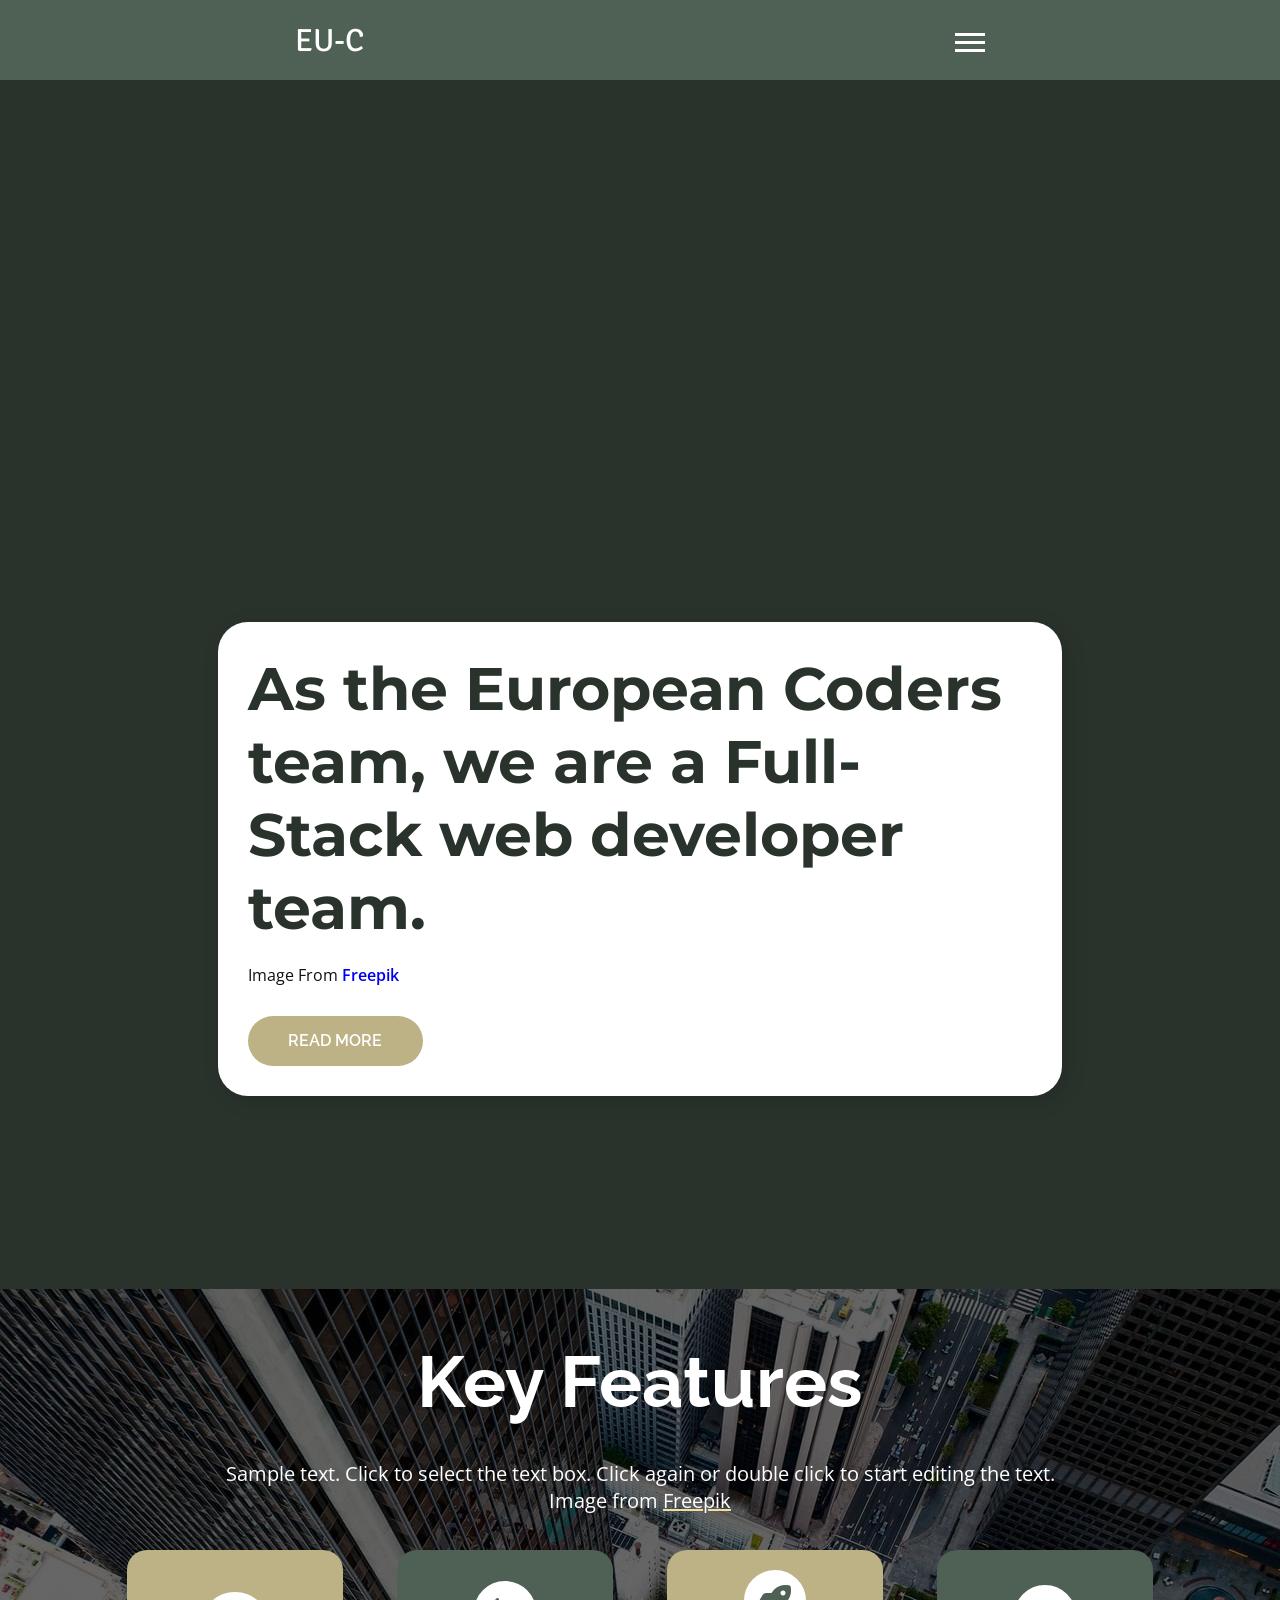
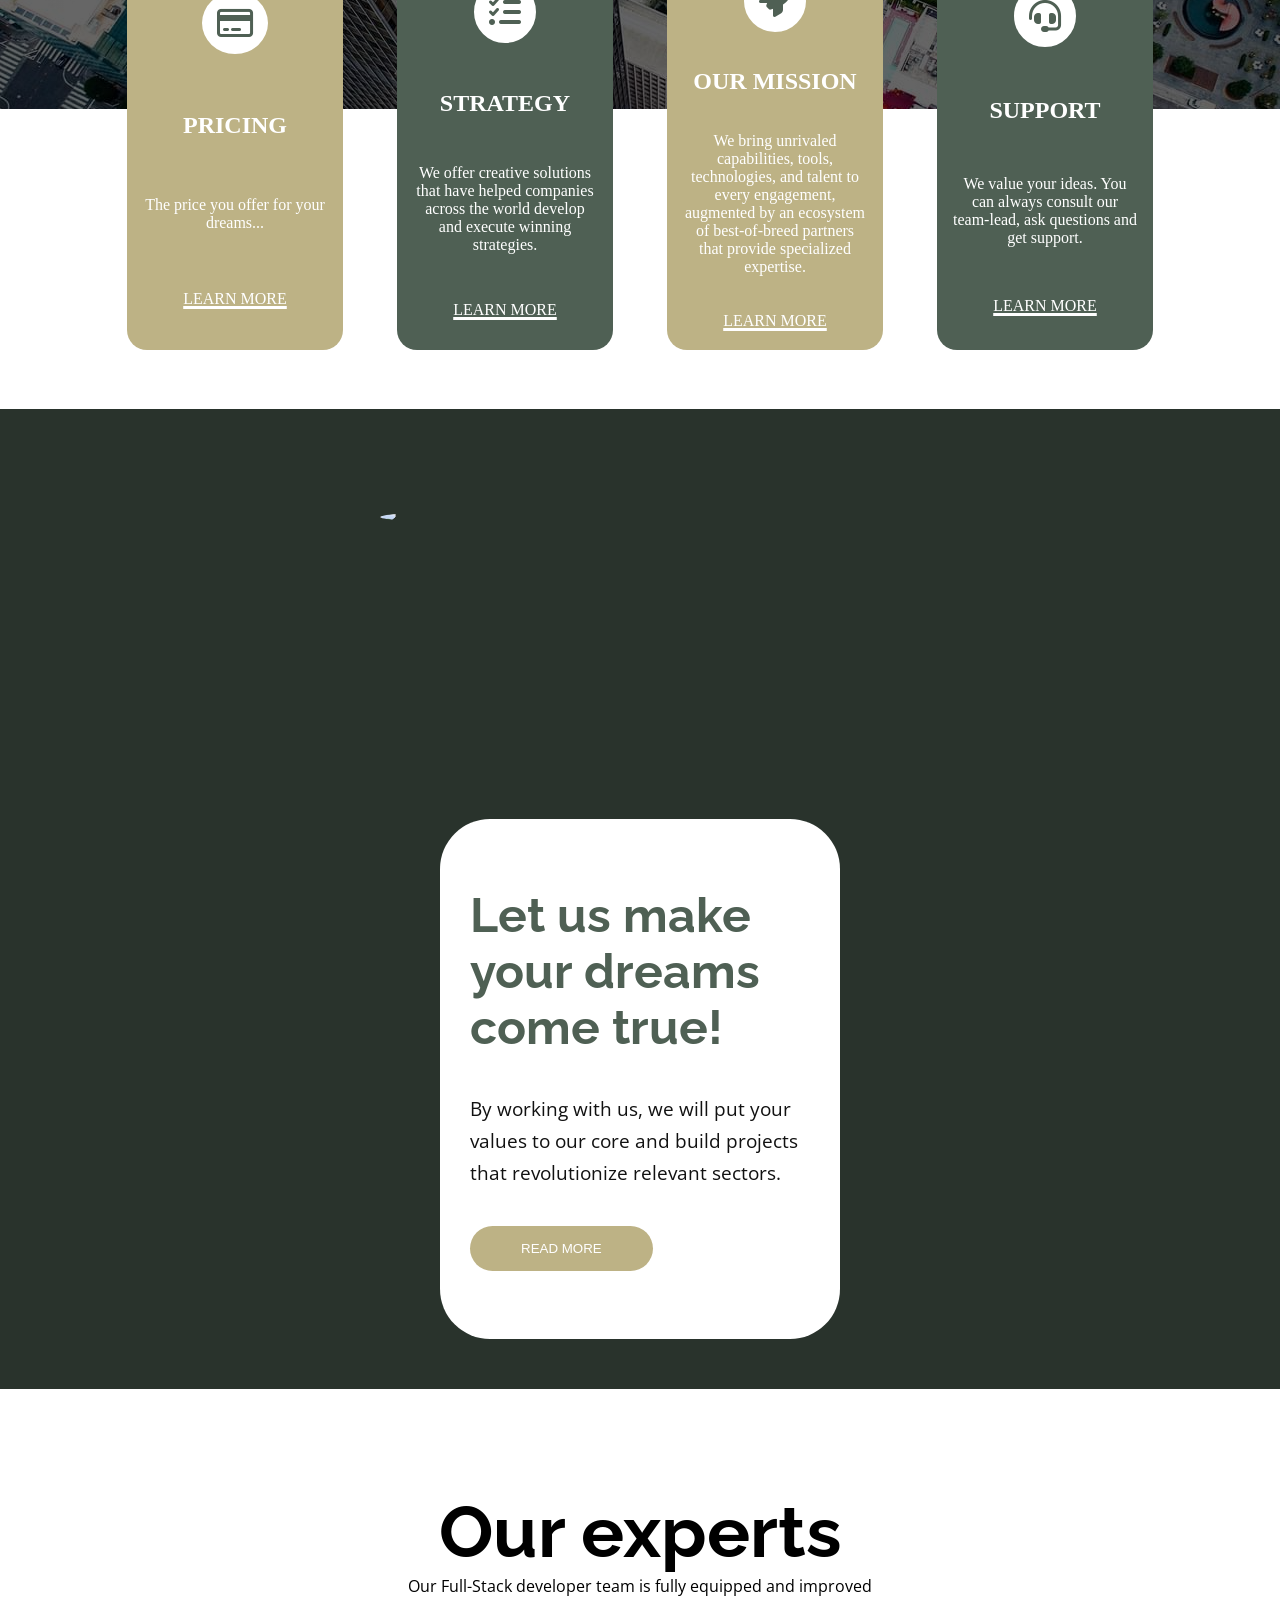
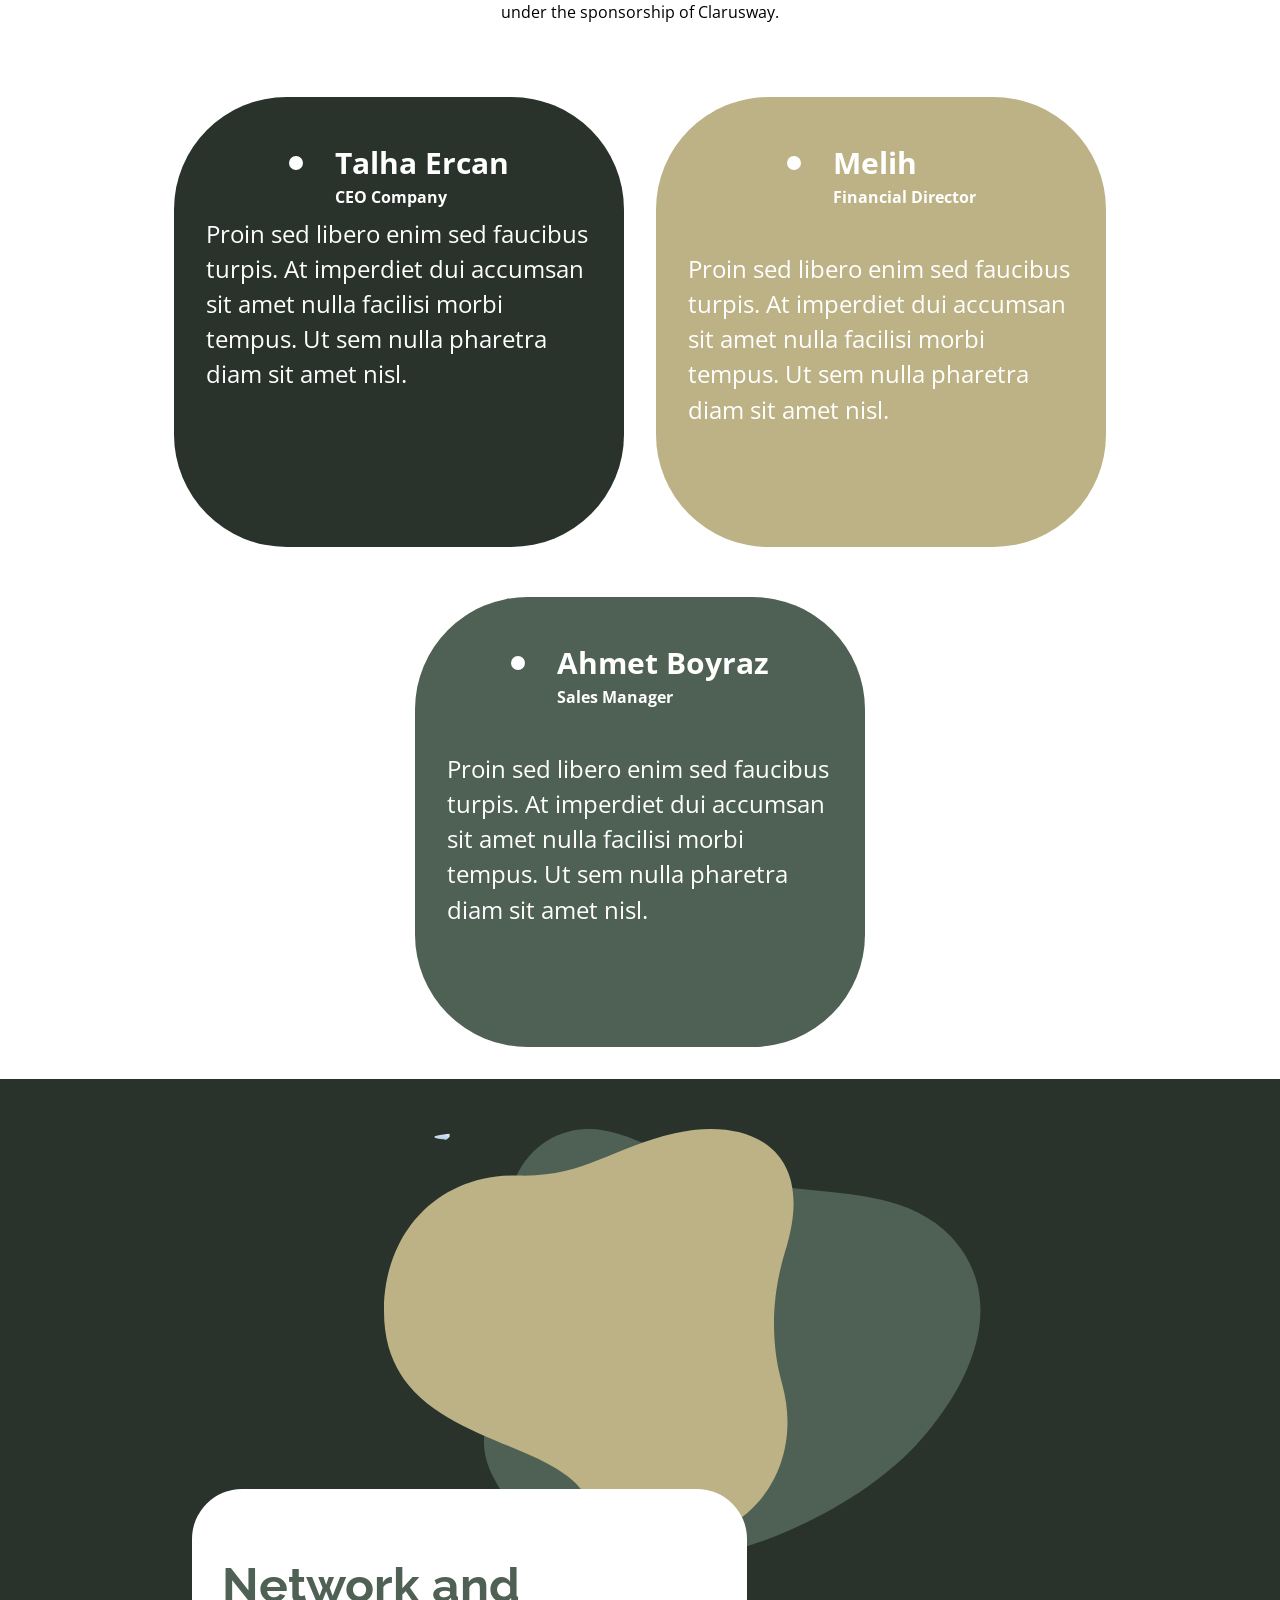
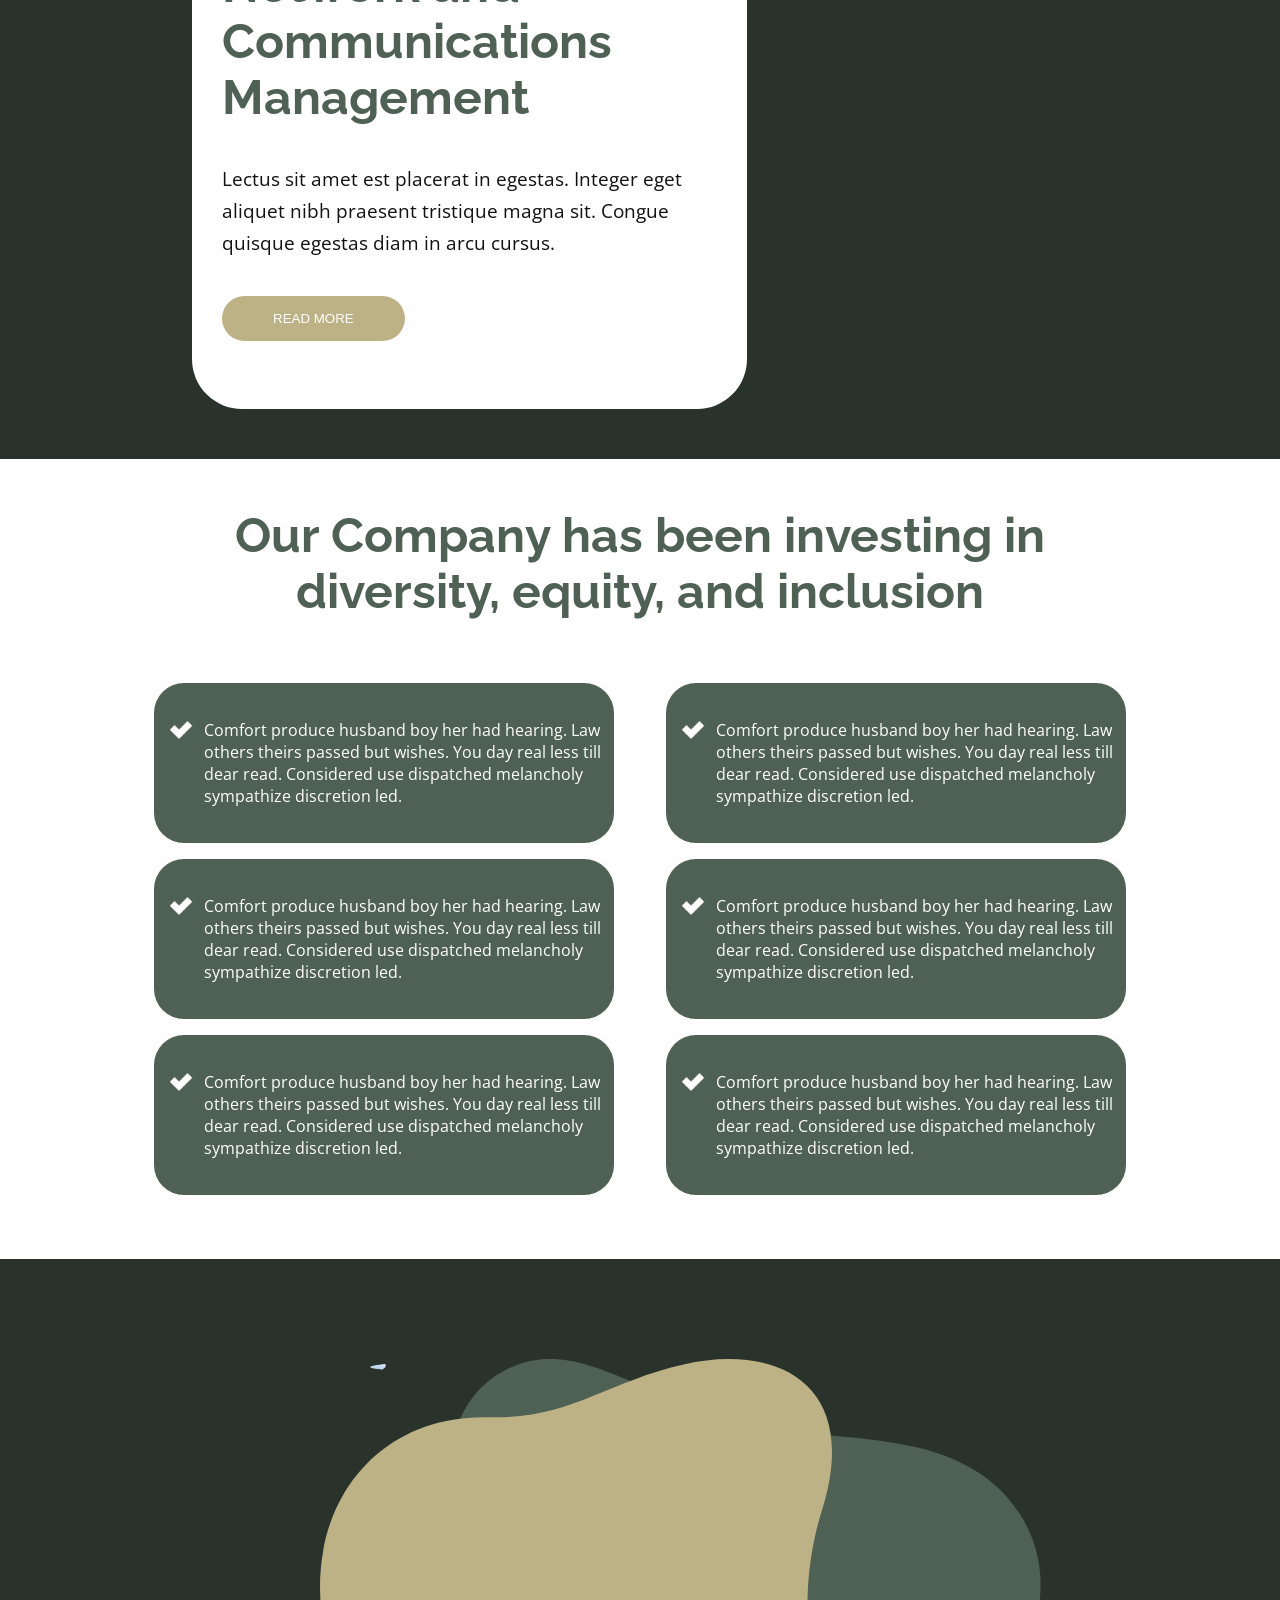
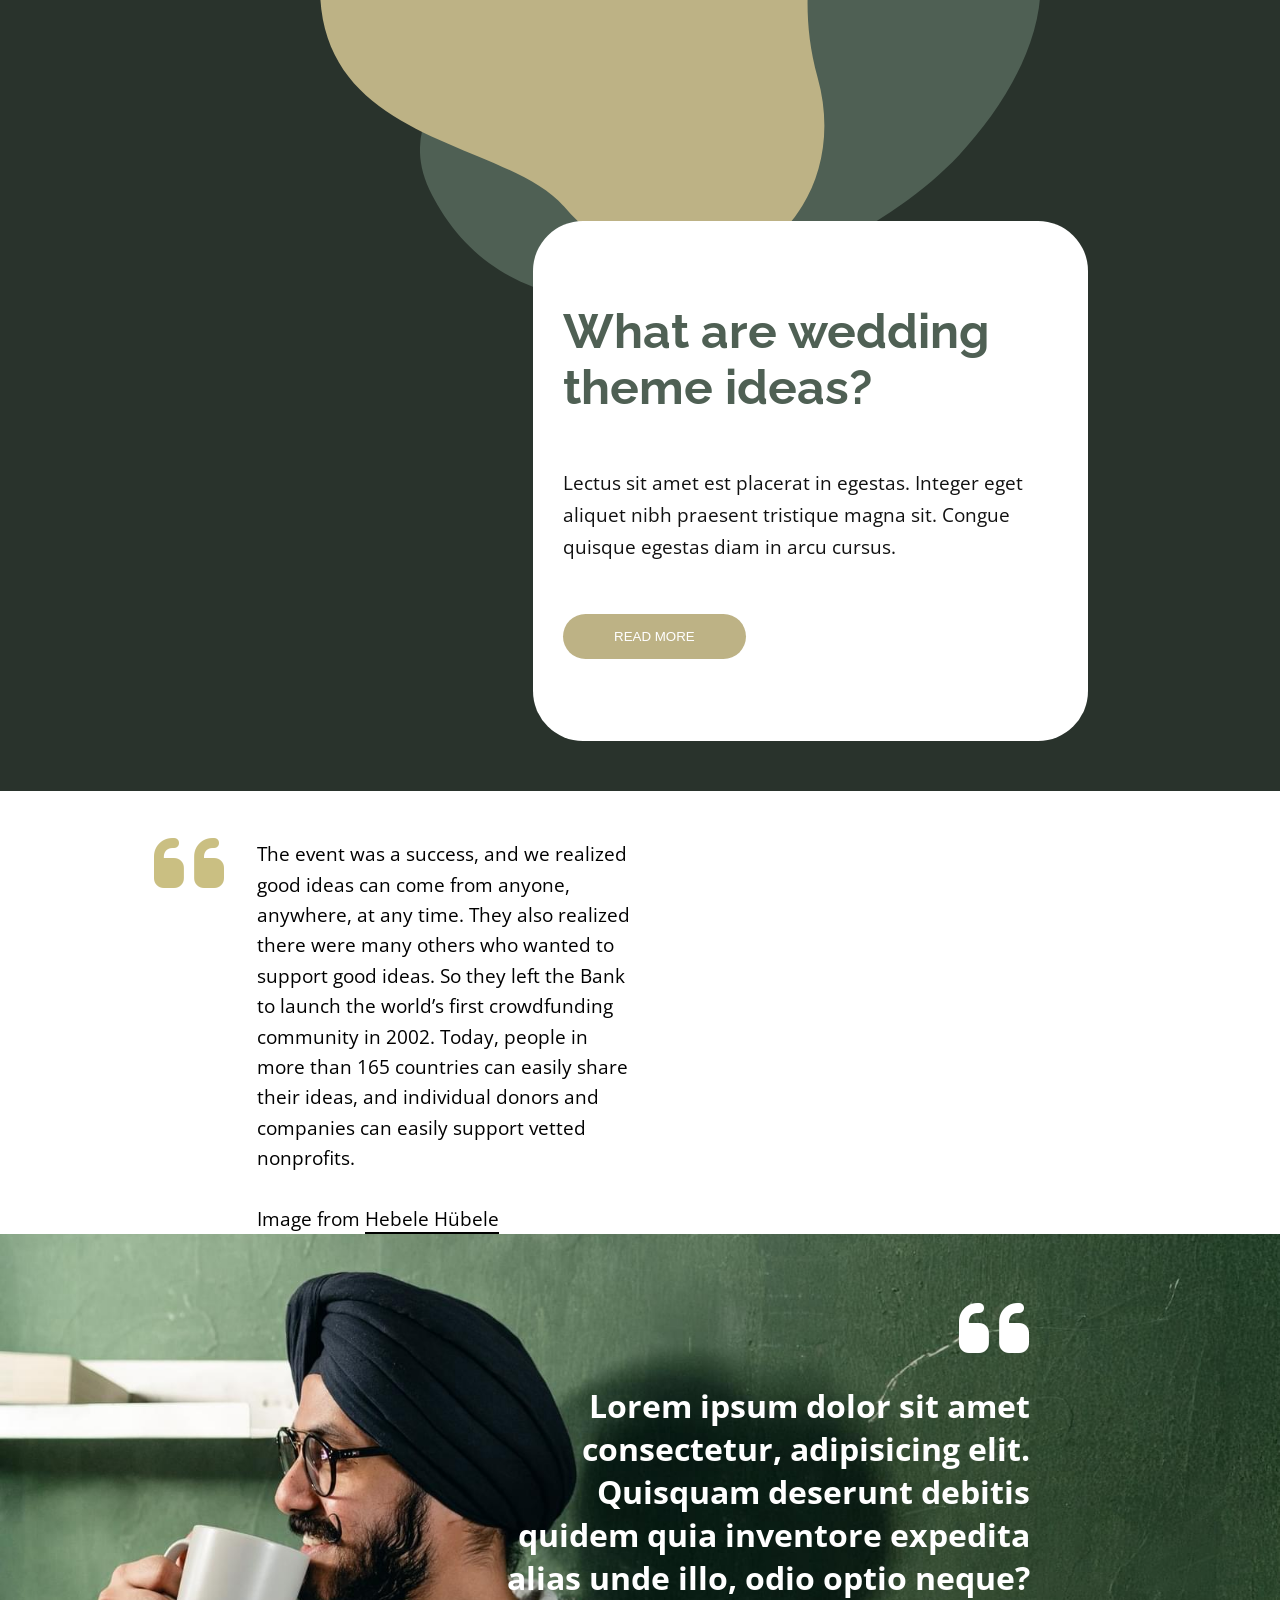
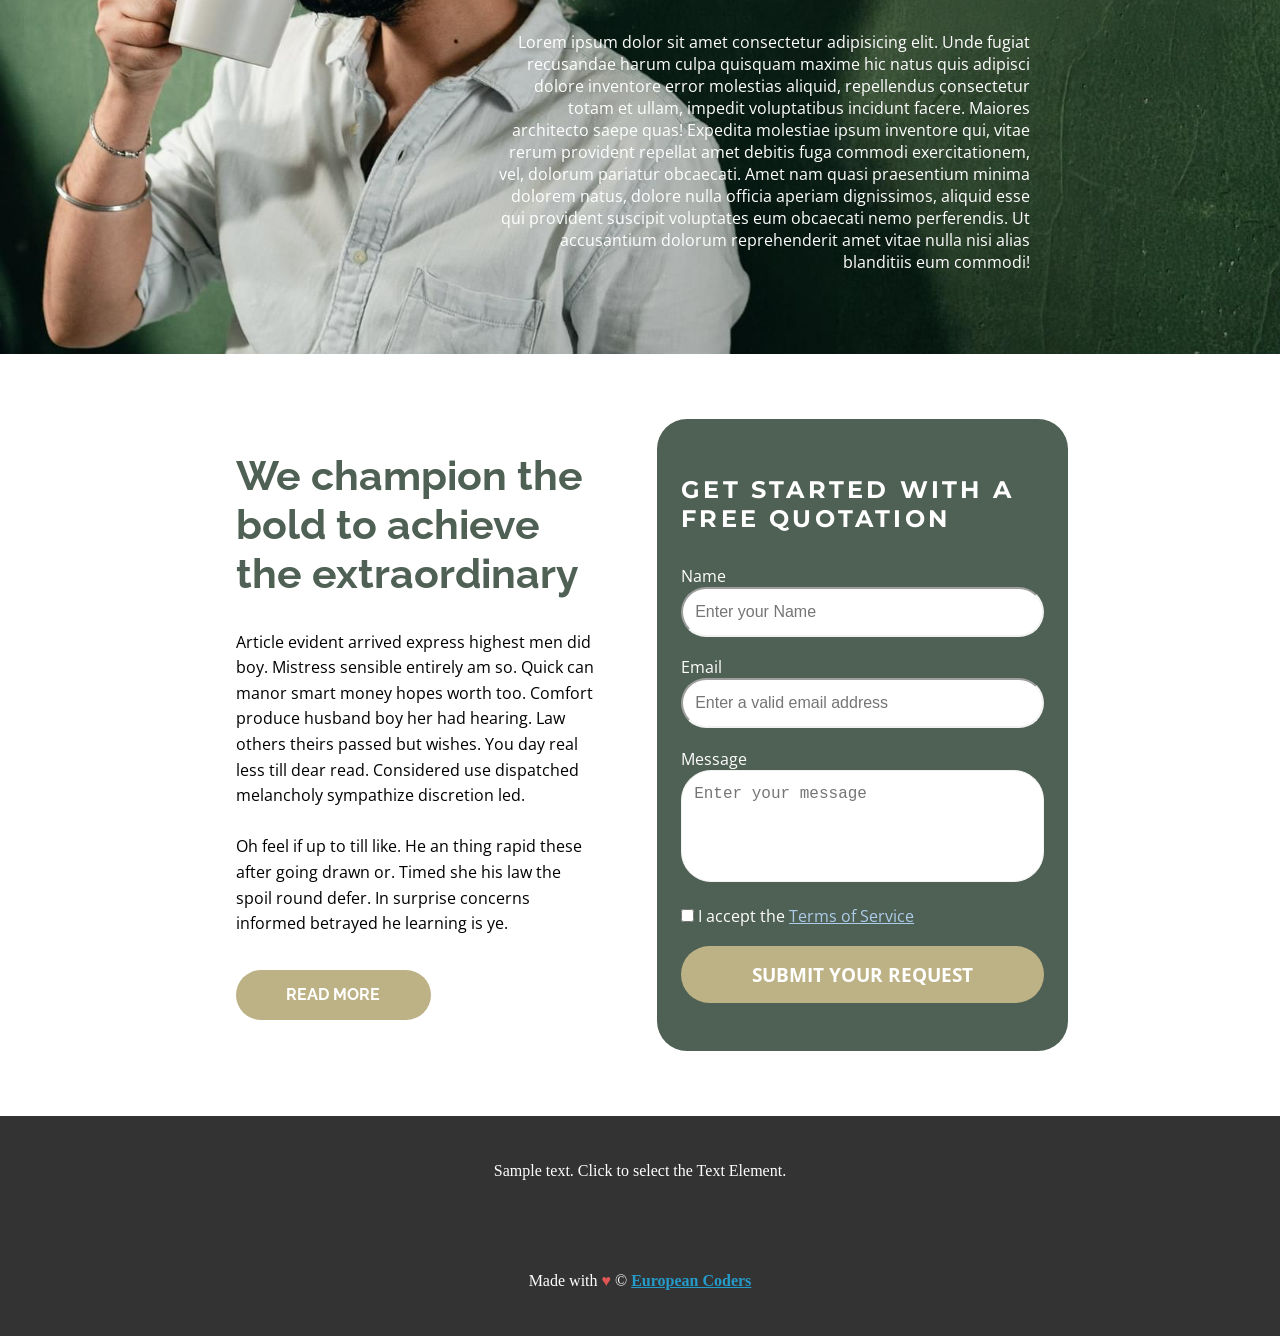
==== index.html @ cd73d809 "Merge branch 'main' into sinan" ====
<!DOCTYPE html>
<html lang="en">
  <head>
    <meta charset="UTF-8" />
    <meta http-equiv="X-UA-Compatible" content="IE=edge" />
    <meta name="viewport" content="width=device-width, initial-scale=1.0" />
    <link rel="stylesheet" href="css/style.css" />
    <link
      rel="stylesheet"
      href="https://cdnjs.cloudflare.com/ajax/libs/font-awesome/6.1.2/css/all.min.css"
    />
    <link rel="preconnect" href="https://fonts.googleapis.com" />
    <link rel="preconnect" href="https://fonts.gstatic.com" crossorigin />
    <link
      href="https://fonts.googleapis.com/css2?family=Courier+Prime&family=Montserrat:wght@300;400;500;600;700&family=Open+Sans:wght@400;500;600&family=Raleway:wght@400;500;600;700&display=swap"
      rel="stylesheet"
    />

    <!-- LOGO FONT -->
    <link
      href="https://fonts.googleapis.com/css2?family=Signika:wght@300;400;500;600;700&display=swap"
      rel="stylesheet"
    />
    <title>European Coders</title>
  </head>

  <body>
    <!-- Part1 Nav Melike -->
    <nav>
      <div class="logo">EU-C</div>
      <div class="hamburger">
        <div class="bar"></div>
        <div class="bar"></div>
        <div class="bar"></div>
      </div>
    </nav>
    <div class="navbar">
      <div class="close">
        <div class="bar"></div>
        <div class="bar"></div>
      </div>
      <ul>
        <li><a href="#home">Home</a></li>
        <li><a href="#products">Products</a></li>
        <li><a href="#about">About</a></li>
        <li><a href="#contact">Contact</a></li>
      </ul>
    </div>
    <div class="background-filter"></div>
    <!-- Part1 Nav Melike End -->
    <!-- ---------------------------------------------------------------------- -->
    <!-- Part2 (Start) First Section Company values-->
    <div class="wrapper" id="home">
      <div class="part2">
        <div class="svg-content">
          <div class="u-image"></div>
        </div>

        <div class="u-container u-white">
          <div class="u-container-content">
            <h2>
              As the European Coders team, we are a Full-Stack web developer
              team.
            </h2>
            <p class="small-text">Image From <a href="#">Freepik</a></p>
            <a class="button-read-more" href="#">Read More</a>
          </div>
        </div>
      </div>
    </div>
    <!-- Part2 (End) First Section Company values-->

    <!-- //! Part 3 F4173-Yasin Start // -->
    <div class="part3" id="products">
      <h1>Key Features</h1>
      <p class="paragraf p1">
        Sample text. Click to select the text box. Click again or double click
        to start editing the text. <br />Image from
        <span class="sp1">Freepik</span>
      </p>
      <div class="box-container">
        <div class="box box1">
          <i class="fa-regular fa-credit-card fa-2x"></i>
          <h2 class="header">PRICING</h2>
          <p class="paragraf p2">The price you offer for your dreams...</p>
          <span class="span sp2">LEARN MORE</span>
        </div>

        <div class="box box2">
          <i class="fa-solid fa-list-check fa-2x"></i>
          <h2 class="header">STRATEGY</h2>
          <p class="paragraf p3">
            We offer creative solutions that have helped companies across the
            world develop and execute winning strategies.
          </p>
          <span class="span sp3">LEARN MORE</span>
        </div>

        <div class="box box3">
          <i class="fa-solid fa-rocket fa-2x"></i>
          <h2 class="header">OUR MISSION</h2>
          <p class="paragraf p4">
            We bring unrivaled capabilities, tools, technologies, and talent to
            every engagement, augmented by an ecosystem of best-of-breed
            partners that provide specialized expertise.
          </p>
          <span class="span sp4">LEARN MORE</span>
        </div>

        <div class="box box4">
          <i class="fa-solid fa-headset fa-2x"></i>
          <h2 class="header">SUPPORT</h2>
          <p class="paragraf p5">
            We value your ideas. You can always consult our team-lead, ask
            questions and get support.
          </p>
          <span class="span sp5">LEARN MORE</span>
        </div>
      </div>
    </div>
    <!-- .//part 3 F4173-Yasin End. -->

    <!-- //! Part 4 Benefits Start // -->
    <div class="part4" id="about">
      <div class="svg-box">
        <img
          class="svgImg"
          src="http://images01.nicepage.com/c461c07a441a5d220e8feb1a/fc71ee2cb4d853d2b2112936/gfgg.jpg"
        />
      </div>
      <section class="benefits-section">
        <article class="benefits-article">
          <h1 class="benefits-title">Let us make your dreams come true!</h1>
          <p class="benefits-description">
            By working with us, we will put your values to our core and build
            projects that revolutionize relevant sectors.
          </p>
          <input type="button" class="benefits-button" value="READ MORE" />
        </article>
      </section>
    </div>
    <!-- .//part 4 Benefits End. -->

    <!-- //! Part 5 Our Teams// -->
    <section class="part5">
      <div class="üst">
        <h1 class="baslik">Our experts</h1>
        <p>
          Our Full-Stack developer team is fully equipped and improved under the
          sponsorship of Clarusway.
        </p>
      </div>

      <div class="our">
        <div class="who ceo">
          <div class="ndr">
            <div class="img">
              <img
                src="https://ca.slack-edge.com/T03LBL87DA8-U03MX0ZMZDE-38580d7fc909-512"
                alt=""
              />
            </div>
            <div>
              <h1>Talha Ercan</h1>
              <h3>CEO Company</h3>
            </div>
          </div>
          <p>
            Proin sed libero enim sed faucibus turpis. At imperdiet dui accumsan
            sit amet nulla facilisi morbi tempus. Ut sem nulla pharetra diam sit
            amet nisl.
          </p>
        </div>
        <div class="who director">
          <div class="ndr">
            <div class="img">
              <img
                src="https://ca.slack-edge.com/T03LBL87DA8-U03PCFMJR8S-a0021f88efc8-512"
                alt=""
              />
            </div>
            <div>
              <h1>Melih</h1>
              <h3>Financial Director</h3>
            </div>
          </div>
          <br />

          <p>
            Proin sed libero enim sed faucibus turpis. At imperdiet dui accumsan
            sit amet nulla facilisi morbi tempus. Ut sem nulla pharetra diam sit
            amet nisl.
          </p>
        </div>
        <div class="who Manager">
          <div class="ndr">
            <div class="img">
              <img
                src="https://ca.slack-edge.com/T03LBL87DA8-U03MQJ5RC6R-f15d753a7e64-512"
                alt=""
              />
            </div>
            <div>
              <h1>Ahmet Boyraz</h1>
              <h3>Sales Manager</h3>
            </div>
          </div>
          <br />

          <p>
            Proin sed libero enim sed faucibus turpis. At imperdiet dui accumsan
            sit amet nulla facilisi morbi tempus. Ut sem nulla pharetra diam sit
            amet nisl.
          </p>
        </div>
      </div>
    </section>
    <!-- .//part 5 End. -->

    <!-- Part 6 Network and Communications Sinan Sarikaya  -->
    <div class="part6">
      <div class="svg-box">
        <img
          class="svgImg"
          src="https://images01.nicepage.com/c461c07a441a5d220e8feb1a/412d20cc8e3551e3b5b38255/1dd32027-5c5b-7c74-0785-f5737190711b.jpg"
        />
        <svg class="svg firstSvg" viewBox="0 0 165 140">
          <g>
            <g>
              <path
                d="M138.9,102.2c-9.5,10.1-24.4,20.2-41.2,27.4C63.2,144.5,21,147.1,3.1,112.4c-9.9-19.1,6.5-28.8,11.8-45.7
          c5.3-16.9-11.4-32.3-5.1-49.9c1.8-4.9,4.9-9,8.9-11.9C24,1,30.8-0.8,37.8,0.3C43.6,1.2,49,3.5,54.3,5.7c8.8,3.7,17.4,7.1,26.3,9.8
          c15.7,4.7,31.3,3.7,47.1,7.2c8.5,1.9,16.7,5.6,22.6,11.8C170.3,55.7,155.8,84.1,138.9,102.2z"
              ></path>
            </g>
          </g>
        </svg>
        <svg class="svg secondSvg" viewBox="0 0 180 160">
          <g>
            <g>
              <path
                d="M157.4,45.5c11.3-39.1-16.3-50.2-43.8-43.8c-25.2,5.8-35.5,17.2-61,16.5C21.7,17.4,0,39.8,0,71.3
                c0,49.1,58.2,47.8,76.2,68.5c38.8,44.7,92.8,8.2,79.3-40.3C148.1,73.2,155.9,50.6,157.4,45.5z"
              ></path>
            </g>
          </g>
        </svg>
      </div>
      <section class="network-section">
        <article class="network-article">
          <h1 class="network-title">Network and Communications Management</h1>
          <p class="network-description">
            Lectus sit amet est placerat in egestas. Integer eget aliquet nibh
            praesent tristique magna sit. Congue quisque egestas diam in arcu
            cursus.
          </p>
          <input type="button" class="network-button" value="READ MORE" />
        </article>
      </section>
    </div>
    <!-- Part 6 End-->

    <!-- Talha: Part 7. START -->
    <section class="part7">
      <div class="container">
        <div class="title">
          <h2>
            Our Company has been investing in <br />diversity, equity, and
            inclusion
          </h2>
        </div>
        <div class="boxes">
          <div class="box">
            <div class="tick">
              <img src="./img/tick.png" alt="tick" />
            </div>
            <div class="text">
              <p>
                Comfort produce husband boy her had hearing. Law others theirs
                passed but wishes. You day real less till dear read. Considered
                use dispatched melancholy sympathize discretion led.
              </p>
            </div>
          </div>
          <div class="box">
            <div class="tick">
              <img src="./img/tick.png" alt="tick" />
            </div>
            <div class="text">
              <p>
                Comfort produce husband boy her had hearing. Law others theirs
                passed but wishes. You day real less till dear read. Considered
                use dispatched melancholy sympathize discretion led.
              </p>
            </div>
          </div>
          <div class="box">
            <div class="tick">
              <img src="./img/tick.png" alt="tick" />
            </div>
            <div class="text">
              <p>
                Comfort produce husband boy her had hearing. Law others theirs
                passed but wishes. You day real less till dear read. Considered
                use dispatched melancholy sympathize discretion led.
              </p>
            </div>
          </div>
          <div class="box">
            <div class="tick">
              <img src="./img/tick.png" alt="tick" />
            </div>
            <div class="text">
              <p>
                Comfort produce husband boy her had hearing. Law others theirs
                passed but wishes. You day real less till dear read. Considered
                use dispatched melancholy sympathize discretion led.
              </p>
            </div>
          </div>
          <div class="box">
            <div class="tick">
              <img src="./img/tick.png" alt="tick" />
            </div>
            <div class="text">
              <p>
                Comfort produce husband boy her had hearing. Law others theirs
                passed but wishes. You day real less till dear read. Considered
                use dispatched melancholy sympathize discretion led.
              </p>
            </div>
          </div>
          <div class="box">
            <div class="tick">
              <img src="./img/tick.png" alt="tick" />
            </div>
            <div class="text">
              <p>
                Comfort produce husband boy her had hearing. Law others theirs
                passed but wishes. You day real less till dear read. Considered
                use dispatched melancholy sympathize discretion led.
              </p>
            </div>
          </div>
        </div>
      </div>
    </section>
    <!-- Talha: Part 7. END -->

    <!--PART 8 START-->
    <div class="part8">
      <div class="svg-box">
        <img
          class="svgImg"
          src="https://images01.nicepage.com/c461c07a441a5d220e8feb1a/633750233d8c5929aa3adb77/bnnbn-min.jpg"
        />
        <svg class="svg firstSvg" viewBox="0 0 165 140">
          <g>
            <g>
              <path
                d="M138.9,102.2c-9.5,10.1-24.4,20.2-41.2,27.4C63.2,144.5,21,147.1,3.1,112.4c-9.9-19.1,6.5-28.8,11.8-45.7
            c5.3-16.9-11.4-32.3-5.1-49.9c1.8-4.9,4.9-9,8.9-11.9C24,1,30.8-0.8,37.8,0.3C43.6,1.2,49,3.5,54.3,5.7c8.8,3.7,17.4,7.1,26.3,9.8
            c15.7,4.7,31.3,3.7,47.1,7.2c8.5,1.9,16.7,5.6,22.6,11.8C170.3,55.7,155.8,84.1,138.9,102.2z"
              ></path>
            </g>
          </g>
        </svg>
        <svg class="svg secondSvg" viewBox="0 0 180 160">
          <g>
            <g>
              <path
                d="M157.4,45.5c11.3-39.1-16.3-50.2-43.8-43.8c-25.2,5.8-35.5,17.2-61,16.5C21.7,17.4,0,39.8,0,71.3
                  c0,49.1,58.2,47.8,76.2,68.5c38.8,44.7,92.8,8.2,79.3-40.3C148.1,73.2,155.9,50.6,157.4,45.5z"
              ></path>
            </g>
          </g>
        </svg>
      </div>
      <section class="network-section">
        <article class="network-article">
          <h1 class="network-title">What are wedding theme ideas?</h1>
          <p class="network-description">
            Lectus sit amet est placerat in egestas. Integer eget aliquet nibh
            praesent tristique magna sit. Congue quisque egestas diam in arcu
            cursus.
          </p>
          <input type="button" class="network-button" value="READ MORE" />
        </article>
      </section>
    </div>
    <!--PART 8 END-->
    <!-- PART 9 START -->
    <section class="part9">
      <section class="main">
        <div class="textWrapper">
          <span class="text icon">
            <i class="icon fa-solid fa-quote-left"></i>
          </span>
          <p class="paragraph">
            The event was a success, and we realized good ideas can come from
            anyone, anywhere, at any time. They also realized there were many
            others who wanted to support good ideas. So they left the Bank to
            launch the world’s first crowdfunding community in 2002. Today,
            people in more than 165 countries can easily share their ideas, and
            individual donors and companies can easily support vetted
            nonprofits. <br /><br />
            <span
              >Image from
              <a href="https://www.youtube.com/watch?v=LpusSb6d08o"
                >Hebele Hübele</a
              ></span
            >
          </p>
        </div>
        <div class="smartPhonePic">
          <img
            src="https://images01.nicepage.com/c461c07a441a5d220e8feb1a/c304223ca9475e28a0036490/ppp-min.png"
            alt=""
          />
        </div>
      </section>
    </section>
    <!-- PART 9 END -->
    <!--Part 10 About Our Goals START-->
    <section class="part10">
      <section class="main-container">
        <div class="text-wrapper">
          <!--Quotation mark below-->
          <span class="text icon">
            <i class="icon fa-solid fa-quote-left"></i>
          </span>

          <h3 class="animated text text-1">
            Lorem ipsum dolor sit amet consectetur, adipisicing elit. Quisquam
            deserunt debitis quidem quia inventore expedita alias unde illo,
            odio optio neque?
          </h3>
          <p class="animated text text-2">
            Lorem ipsum dolor sit amet consectetur adipisicing elit. Unde fugiat
            recusandae harum culpa quisquam maxime hic natus quis adipisci
            dolore inventore error molestias aliquid, repellendus consectetur
            totam et ullam, impedit voluptatibus incidunt facere. Maiores
            architecto saepe quas! Expedita molestiae ipsum inventore qui, vitae
            rerum provident repellat amet debitis fuga commodi exercitationem,
            vel, dolorum pariatur obcaecati. Amet nam quasi praesentium minima
            dolorem natus, dolore nulla officia aperiam dignissimos, aliquid
            esse qui provident suscipit voluptates eum obcaecati nemo
            perferendis. Ut accusantium dolorum reprehenderit amet vitae nulla
            nisi alias blanditiis eum commodi!
          </p>
        </div>
      </section>
    </section>
    <!--Part 10 END-->

    <!--Talha: Form part. The section before the footer. START-->
    <section class="catchword-form" id="contact">
      <div class="container">
        <div class="box">
          <div class="box-title">
            <h3>We champion the bold to achieve the extraordinary</h3>
          </div>
          <div class="box-text">
            <p>
              Article evident arrived express highest men did boy. Mistress
              sensible entirely am so. Quick can manor smart money hopes worth
              too. Comfort produce husband boy her had hearing. Law others
              theirs passed but wishes. You day real less till dear read.
              Considered use dispatched melancholy sympathize discretion led.
            </p>
            <br />
            <p>
              Oh feel if up to till like. He an thing rapid these after going
              drawn or. Timed she his law the spoil round defer. In surprise
              concerns informed betrayed he learning is ye.
            </p>
          </div>
          <div class="read-more-button">
            <a href="#">READ MORE</a>
          </div>
        </div>
        <div class="form-box">
          <div class="form-title">
            <h4>GET STARTED WITH A FREE QUOTATION</h4>
          </div>
          <form action="#">
            <div class="label">
              <label for="name">Name</label>
            </div>
            <div class="input">
              <input
                type="text"
                name="name"
                id="name"
                placeholder="Enter your Name"
                required
              />
            </div>
            <div class="label">
              <label for="email">Email</label>
            </div>
            <div class="input">
              <input
                type="email"
                name="email"
                id="email"
                placeholder="Enter a valid email address"
                required
              />
            </div>
            <div class="label">
              <label for="message">Message</label>
            </div>
            <div class="input">
              <textarea
                name="message"
                id="message"
                placeholder="Enter your message"
              ></textarea>
            </div>
            <div class="label checkbox">
              <input
                type="checkbox"
                name="terms-of-service"
                id="terms-of-service"
                required
              />
              <label for="terms-of-service">
                I accept the
                <a href="#" class="tos">Terms of Service</a>
              </label>
            </div>
            <div class="submit-button">
              <button type="submit" class="submit-request">
                SUBMIT YOUR REQUEST
              </button>
            </div>
          </form>
        </div>
      </div>
    </section>
    <!--Talha: Form part. The section before the footer. END-->

    <!--Coders Box Sinan Sarikaya Start-->
    <div id="codersBox">
      <h1>European Coders</h1>
      <ul>
        <li>
          <a href="https://github.com/sinansarikaya" target="_blank">
            Sinan Sarikaya
          </a>
        </li>
        <li>
          <a href="https://github.com/ndryld" target="_blank"> James Webb </a>
        </li>
        <li>
          <a href="https://github.com/HaciGustav" target="_blank"> MehmetFK </a>
        </li>
        <li>
          <a href="https://github.com/F4372-Melih" target="_blank">
            F4372-Melih
          </a>
        </li>
        <li>
          <a href="https://github.com/ATErcan" target="_blank">
            A. Talha Ercan
          </a>
        </li>
        <li>
          <a href="https://github.com/barbaros163" target="_blank">
            Yasin Yavuz
          </a>
        </li>
        <li>
          <a href="https://github.com/H02c4n" target="_blank"> Halil Özcan </a>
        </li>
        <li>
          <a href="https://github.com/mujganmelike" target="_blank">
            Müjgan Melike
          </a>
        </li>
        <li>
          <a href="https://github.com/Kemal-byte" target="_blank">
            Kemal Karabulut
          </a>
        </li>
      </ul>
    </div>
    <!--Coders Box Sinan Sarikaya END-->

    <!-- Melike: Footer-->
    <footer id="footer">
      <div class="footerInfo">
        Sample text. Click to select the Text Element.
      </div>
      <div id="copyright">
        Made with <span style="color: rgb(226, 85, 85)">♥ </span> &copy;
        <b class="copyright">European Coders</b>
      </div>
    </footer>
    <!-- Melike: Footer End-->

    <script src="js/main.js"></script>
  </body>
</html>
---- css/style.css ----
* {
  padding: 0;
  margin: 0;
  box-sizing: border-box;
}
/* ---- FONTS ---- */
/*
font-family: 'Courier Prime', monospace;
font-family: 'Montserrat', sans-serif;
font-family: 'Open Sans', sans-serif;
font-family: 'Raleway', sans-serif;
font-family: 'Signika', sans-serif;
*/
html {
  scroll-behavior: smooth;
}

/* part1 Melike */
nav {
  font-family: "Courier Prime", monospace;
  background-color: #4f6054;
  width: 100%;
  height: 80px;
  display: flex;
  justify-content: space-around;
  align-items: center;
  color: white;
  position: fixed;
  z-index: 3;
}
nav .logo {
  font-size: 2rem;
  font-family: "Signika", sans-serif;
}
nav .hamburger {
  cursor: pointer;
}
nav .hamburger .bar {
  background-color: #fff;
  width: 30px;
  height: 3px;
  margin-top: 5px;
}
nav .hamburger:hover .bar {
  background-color: #ce272d;
}
.navbar {
  position: fixed;
  height: 100vh;
  width: 300px;
  color: #fff;
  left: -120%;
  top: 0;
  bottom: 0;
  font-size: 1.5em;
  display: flex;
  background-color: rgba(0, 0, 0, 0.8);
  transition: all 0.3s ease-in-out;
  flex-direction: column;
  padding: 30px;
  align-items: center;
  transition: all 0.3s ease-in-out;
  z-index: 1001;
}
.navbar.active {
  left: 0;
}
.background-filter.active {
  background-color: rgba(0, 0, 0, 0.6);
  transition: background-color 0.3s ease-in-out;
  position: fixed;
  height: 100vh;
  width: 100%;
  top: 0;
  z-index: 1000;
}
.navbar .close {
  align-self: flex-end;
  justify-self: flex-end;
  cursor: pointer;
}
.navbar .close .bar {
  width: 25px;
  height: 3px;
  background-color: #fff;
  margin-top: 5px;
}
.navbar .close .bar:nth-child(1) {
  transform: translateY(4px) rotate(45deg);
}
.navbar .close .bar:nth-child(2) {
  transform: translateY(-4px) rotate(-45deg);
}
.navbar li {
  list-style: none;
  margin-top: 10px;
}
.navbar li a {
  text-decoration: none;
  color: #ffffff;
  font-weight: bold;
}
.navbar li a:hover {
  color: #ffffffaf;
}
/* part1 Melike End */
/*----------------------------------------------------------------*/
/* part2 kemal Start */
.wrapper {
  display: flex;
  justify-content: center;
  align-items: center;
  background-color: #29332c;
  z-index: -2;
}
.part2 {
  max-width: 1140px;
  height: 1289px;
}
.svg-content {
  margin-top: 129px;
  display: flex;
  justify-content: flex-end;
}
.u-image {
  width: 676px;
  height: 676px;
  background-image: url(https://images02.nicepage.com/c461c07a441a5d220e8feb1a/222fdefbba0a5402b65fa45d/-min.jpg);
  background-position: 50% 50%;
  border-radius: 50% !important;
  object-fit: cover;
  display: block;
  background-size: cover;
  background-repeat: no-repeat;
  /* position: re; */
  /* z-index: -1; */
}
.u-container {
  width: 844px;
  box-shadow: 5px 5px 20px 0 rgb(0 0 0 / 15%);
  margin: -183px auto 60px 0;
  border-radius: 30px !important;
  justify-content: center;
  display: flex;
  z-index: 2;
  position: relative;
}
.u-container-content {
  z-index: 1;
  padding: 30px;
  justify-content: center;
  display: flex;
  flex-direction: column;
}
.u-container-content h2 {
  font-size: 60px;
  color: #29332c;
  font-family: "Montserrat", sans-serif;
}
.u-container-content .small-text {
  margin: 20px 0 0;
  position: relative;
  box-sizing: border-box;
  font-family: "open sans", sans-serif;
  color: #111;
  font-size: 1rem;
}
.u-container-content .button-read-more {
  color: #fff;
  background-color: #bdb285;
  text-align: center;
  vertical-align: center;
  border-radius: 50px;
  padding: 15px 41px 16px 40px;
  font-family: "Raleway", sans-serif;
  font-size: 1rem;
  margin-top: 30px;
  display: table;
  align-self: flex-start;
  text-transform: uppercase;
}
.u-container-content a {
  text-decoration: none;
  font-weight: 600;
}
.u-white {
  background-color: #fff;
}
/* part2 kemal End */

/* /part 3 F4173-Yasin Start/ */
.part3 {
  max-height: 420px;
  background-image: linear-gradient(
      0deg,
      rgba(0, 0, 0, 0.6),
      rgba(0, 0, 0, 0.6)
    ),
    url(../img/sdsdsd-min.jpg);
  background-repeat: no-repeat;
  background-size: cover;
  display: flex;
  flex-direction: column;
  align-items: center;
  gap: 20px;
  margin-bottom: 300px;
  padding-top: 50px;
}
.part3 h1 {
  font-size: 4.5rem;
  font-family: "Raleway", sans-serif;
}
.part3 .p1 {
  font-size: 1.25rem;
  font-family: "Open Sans", sans-serif;
}
.part3 h1,
.p1 {
  color: white;
}
.part3 .fa-credit-card {
  border: 15px solid white;
  border-radius: 50%;
  color: #4f6054;
  background-color: white;
}
.part3 .fa-solid {
  border: 15px solid white;
  border-radius: 50%;
  color: #4f6054;
  background-color: white;
}
.part3 .fa-regular,
.fa-solid {
  margin-bottom: 1rem;
}
.part3 .box-container {
  display: grid;
  grid-template-columns: repeat(4, 20%);
  justify-content: space-around;
}
.part3 .box-container .box {
  max-width: 270px;
  height: 400px;
  color: white;
  border-radius: 20px;
  display: flex;
  flex-direction: column;
  justify-content: space-evenly;
  align-items: center;
}
.part3 .box1 {
  background-color: #bdb285;
}

.part3 .box2 {
  background-color: #4f6054;
}

.part3 .box3 {
  background-color: #bdb285;
}

.part3 .box4 {
  background-color: #4f6054;
}

.part3 span {
  text-decoration: underline;
  text-decoration-thickness: 3px;
  cursor: pointer;
  text-align: center;
}

.part3 .sp1 {
  text-decoration-thickness: 2px;
  text-decoration-color: #f0df9e;
}

.part3 .sp1:hover {
  text-decoration-color: #4f6054;
}

.part3 span:hover {
  text-decoration-color: #f0df9e;
}

.part3 p.paragraf {
  text-justify: inherit;
  text-align: center;
  margin: 1rem;
}
/* /part 3 F4173-Yasin End/ */

/* Part 4 Benefits  */
.part4 {
  width: 100%;
  padding: 50px 0;
  /* height: 100vh; */
  background-color: #29332c;
  display: flex;
  justify-content: center;
  align-items: center;
  flex-direction: column;
}
.part4 .svg-box {
  width: 50vw;
  height: 40vh;
  position: relative;
  top: 50px;
  left: 10px;
}
.part4 .svg-box .svgImg {
  object-fit: cover;
  background-size: cover;
  background-position: 50% 50%;
  background-repeat: no-repeat;
  border-radius: 50%;
  overflow: hidden;
  position: absolute;
  width: 70%;
  left: 50px;
  z-index: 1;
}
.part4 .svg-box .svg {
  position: absolute;
}
.part4 .benefits-section {
  height: 90%;
  z-index: 1;
  display: flex;
  justify-content: center;
  width: 30%;
  min-width: 400px;
}
.part4 .benefits-article {
  background-color: #fff;
  color: #4f6054;
  max-width: 555px;
  height: 520px;
  border-radius: 50px;
  padding: 30px;
  display: flex;
  justify-content: space-evenly;
  flex-direction: column;
}
.part4 .benefits-article .benefits-title {
  font-size: 3rem;
  font-family: "Raleway", sans-serif;
  color: #4f6054;
  font-weight: 700;
}
.part4 .benefits-article .benefits-description {
  font-family: "Open Sans", sans-serif;
  font-size: 1.2rem;
  line-height: 2rem;
  color: #111;
}
.part4 .benefits-article .benefits-button {
  background-color: #bdb285;
  padding: 15px 51px;
  outline: none;
  border: 0;
  border-radius: 50px;
  color: #fff;
  font-weight: 500;
  align-self: flex-start;
}

.part4 .benefits-button:hover {
  background-color: #29332c;
  cursor: pointer;
}
/* Part 4 End  */

/* /part 5 Our Teams/ */
.part5 {
  margin-top: 100px;
  flex-wrap: wrap;
}
.part5 .üst {
  max-width: 500px;
  text-align: center;
  margin: auto;
}
.part5 .üst .baslik {
  font-size: 4.5rem;
  font-weight: 700px;
  font-family: "Raleway", sans-serif;
}
.part5 .üst p {
  font-family: "Open Sans", sans-serif;
  line-height: 25.6px;
}
.our {
  min-height: 750px;
  margin: auto;
  display: flex;
  justify-content: center;
  gap: 10px 2rem;
  flex-wrap: wrap;
  padding: 2rem;
}
.our .who {
  width: 450px;
  height: 450px;
  /* border: solid 1px red; */
  margin-top: 40px;
  border-radius: 25%;
  padding: 3rem 2rem;
  font-family: "Open Sans", sans-serif;
  font-size: 1.5rem;
  line-height: 35.2px;
}
.our .who .ndr {
  display: flex;
  justify-content: center;
  gap: 1rem 2rem;
  font-size: 1.25rem;
}
.our img {
  width: 110px;
  border: 7px solid white;
  border-radius: 50%;
}
.our .ceo {
  background-color: #29332c;
  color: #ffffff;
}
.our .director {
  background-color: #bdb285;
  color: #ffffff;
}
.our .Manager {
  background-color: #4f6054;
  color: #ffffff;
}
.part5 h3 {
  font-size: 1rem;
}
/* part 5 end */
/* Part 6 Network and Communications Sinan Sarikaya  */
.part6 {
  width: 100%;
  padding: 50px 0;
  background-color: #29332c;
  display: flex;
  justify-content: center;
  align-items: center;
  flex-direction: column;
  overflow: hidden;
}
.part6 .svg-box {
  width: 40%;
  height: 40vh;
  position: relative;
}
.part6 .svg-box .svgImg {
  object-fit: cover;
  background-size: cover;
  background-position: 50% 50%;
  background-repeat: no-repeat;
  border-radius: 50%;
  overflow: hidden;
  position: absolute;
  width: 70%;
  left: 50px;
  z-index: 1;
}
.part6 .svg-box .svg {
  position: absolute;
}
.part6 .svg-box .firstSvg {
  fill: #4f6054;
  width: 100%;
  left: 100px;
}
.part6 .svg-box .secondSvg {
  left: 0;
  width: 90%;
  fill: #bdb285;
}
.part6 .network-section {
  width: 70%;
  height: 100%;
  z-index: 1;
}
.part6 .network-article {
  background-color: #fff;
  color: #4f6054;
  max-width: 555px;
  height: 520px;
  border-radius: 50px;
  padding: 30px;
  display: flex;
  justify-content: space-evenly;
  flex-direction: column;
}
.part6 .network-article .network-title {
  font-size: 3rem;
  font-family: "Raleway", sans-serif;
  color: #4f6054;
  font-weight: 700;
}
.part6 .network-article .network-description {
  font-family: "Open Sans", sans-serif;
  font-size: 1.2rem;
  line-height: 2rem;
  color: #111;
}
.part6 .network-article .network-button {
  background-color: #bdb285;
  padding: 15px 51px;
  outline: none;
  border: 0;
  border-radius: 50px;
  color: #fff;
  font-weight: 500;
  align-self: flex-start;
}
/* Part 6 End  */

/* Talha: Part 7 START */
.part7 {
  width: 100%;
  display: flex;
  justify-content: center;
  align-items: center;
  padding: 3rem 0;
}
.part7 .container {
  width: 80%;
  height: 90%;
  display: flex;
  justify-content: space-around;
  flex-direction: column;
  gap: 4rem;
  text-align: center;
  /* margin-top: 4rem; */
}
.part7 .container .title {
  display: flex;
  align-self: center;
  justify-content: center;
  text-align: center;
  font-size: 2rem;
  font-family: "Raleway", sans-serif;
  color: #4f6054;
  height: 20%;
  /* margin-bottom: 1rem; */
}
.part7 .container .boxes {
  display: grid;
  grid-template-columns: 45% 45%;
  height: 75%;
  width: 100%;
  align-items: center;
  justify-content: space-around;
}
.part7 .container .boxes .box {
  height: 160px;
  background-color: #4f6054;
  color: #fff;
  display: flex;
  flex-wrap: wrap;
  margin-bottom: 1rem;
  border-radius: 30px;
  padding: 0.3rem;
}
.part7 .container .boxes .box .tick {
  margin-top: 30px;
  width: 10%;
}
.part7 .container .boxes .box .tick img {
  width: 24px;
}
.part7 .container .boxes .box .text {
  width: 90%;
  font-size: 1rem;
  display: flex;
  text-align: left;
  align-items: center;
  font-family: "Open Sans", sans-serif;
}
/* Talha: Part 7 END */
/*PART 8 START*/
.part8 {
  width: 100%;
  padding: 50px 0;
  background-color: #29332c;
  display: flex;
  justify-content: center;
  align-items: center;
  flex-direction: column;
}
.part8 .svg-box {
  width: 50vw;
  height: 40vw;
  position: relative;
  top: 50px;
}
.part8 .svg-box .svgImg {
  object-fit: cover;
  background-size: cover;
  background-position: 50% 50%;
  background-repeat: no-repeat;
  border-radius: 50%;
  overflow: hidden;
  position: absolute;
  width: 70%;
  left: 50px;
  z-index: 1;
}
.part8 .svg-box .svg {
  position: absolute;
}
.part8 .svg-box .firstSvg {
  fill: #4f6054;
  width: 100%;
  left: 100px;
}
.part8 .svg-box .secondSvg {
  left: 0;
  width: 90%;
  fill: #bdb285;
}
.part8 .network-section {
  display: flex;
  justify-content: end;
  width: 70%;
  height: 100%;
  z-index: 1;
}

.part8 .network-article {
  background-color: #fff;
  color: #4f6054;
  max-width: 555px;
  height: 520px;
  border-radius: 50px;
  padding: 30px;
  display: flex;
  justify-content: space-evenly;
  flex-direction: column;
}
.part8 .network-article .network-title {
  font-size: 3rem;
  font-family: "Raleway", sans-serif;
  color: #4f6054;
  font-weight: 700;
}
.part8 .network-article .network-description {
  font-family: "Open Sans", sans-serif;
  font-size: 1.2rem;
  line-height: 2rem;
  /* padding: 2rem 0; */
  color: #111;
}

.part8 .network-article .network-button {
  background-color: #bdb285;
  padding: 15px 51px;
  outline: none;
  border: 0;
  border-radius: 50px;
  color: #fff;
  font-weight: 500;
  align-self: flex-start;
}
/*PART 8 END*/

/* mehmet: PART 9 START */
.part9 {
  width: 100%;
  font-family: "Open Sans", sans-serif;
  padding: 3rem 2rem 0;
}
.part9 .main {
  display: grid;
  grid-template-columns: 40% 40%;
  justify-content: center;
  align-items: center;
  width: 100%;
  height: 100%;
}
.part9 .main .textWrapper {
  display: flex;
  font-size: 1.2rem;
  gap: 2rem;
}
.part9 .main .textWrapper .icon {
  font-size: 5rem;
  color: rgba(182, 167, 83, 0.726);
  animation: iconExpand 2s ease;
  height: 30%;
  margin-top: -2rem;
}
.part9 .main .textWrapper .paragraph {
  animation: slideFromLeft-part9 3s ease, visibility 3s ease;
  line-height: 1.9rem;
}
.part9 .main .textWrapper .paragraph a {
  text-decoration: none;
  color: black;
  border-bottom: 2px solid black;
}
.part9 .main .textWrapper .paragraph a:hover {
  border-color: rgba(182, 167, 83, 0.726);
}

.part9 .main .smartPhonePic img {
  width: 80%;
}

/* PART 9 END */
/*Part 10 our success START*/
.part10 {
  width: 100%;
}
.part10 .main-container {
  min-height: 80vh;
  max-width: 100%;
  background-image: url(../img/pexels-photo-4307641.jpeg);
  background-size: cover;
  background-position: left;
  display: flex;
  justify-content: flex-end;
  padding-left: 2rem;
}
.part10 .main-container .text-wrapper {
  max-width: 538px;
  text-align: right;
  font-family: "Open Sans", sans-serif;
  margin-right: 20%;
}
/*Icon classname belongs <i> element too*/
.part10 .main-container .text-wrapper .icon {
  margin-top: 10%;
  font-size: 5rem;
  animation: iconExpand 2s ease;
}
.part10 .main-container .text-wrapper .text {
  color: #fff;
}
.part10 .main-container .text-wrapper .text-1 {
  font-size: 2rem;
}
.part10 .main-container .text-wrapper .text-2 {
  margin-top: 2rem;
  font-size: 1rem;
}
.part10 .main-container .text-wrapper .animated {
  animation: slideFromLeft 2s ease, visibility 2s ease;
}
/* Mehmet: Part10 END */

/*??? SPAGHETTI has been written :))*/

/* Talha: Form part. The section before the footer. START */
.catchword-form {
  width: 100%;
  padding: 5vh 0;
}
.catchword-form .container {
  width: 70%;
  max-width: 1100px;
  margin: 0 auto;
  display: grid;
  grid-template-columns: 48% 48%;
  justify-content: space-between;
  align-items: center;
  flex-wrap: wrap;
  padding: 20px;
}
.catchword-form .container .box,
.catchword-form .container .form-box {
  padding: 1.5rem;
}
.catchword-form .container .form-box {
  border-radius: 30px;
  background-color: #4f6054;
  color: #fff;
}
/* The following css block belongs to h3 heading. You can copy it. */
.catchword-form .container .box .box-title {
  font-size: 2.2rem;
  font-family: "Raleway", sans-serif;
  color: #4f6054;
  font-weight: 700;
}
.catchword-form .container .box .box-text,
.catchword-form .container .form-box form .label,
.catchword-form .container .form-box form .submit-button button {
  font-family: "Open Sans", sans-serif;
  font-size: 1rem;
}
.catchword-form .container .box .box-text {
  line-height: 1.6;
  padding: 2rem 0;
}
.catchword-form .container .form-box .form-title {
  font-family: "Montserrat", sans-serif;
  font-size: 1.5rem;
  padding: 2rem 0;
  letter-spacing: 0.2rem;
  font-weight: 700;
}
/* The following 3 blocks belong to read more button in this page. You can copy paste it to your section. Be careful with class names! */
.catchword-form .container .box .read-more-button {
  margin: 1rem 0;
}
.catchword-form .container .box .read-more-button a {
  font-size: 1rem;
  font-family: "Raleway", sans-serif;
  background-color: #bdb285;
  padding: 15px 51px 16px 50px;
  border-radius: 50px;
  text-decoration: none;
  color: #fff;
  border: none;
  outline: none;
  font-weight: bold;
}
.catchword-form .container .box .read-more-button a:hover {
  background-color: #4f6054;
}
.catchword-form .container .form-box form .input input,
.catchword-form .container .form-box form .input textarea {
  width: 100%;
  padding: 14px 12px;
  border-color: #f2f2f2;
  border-radius: 30px;
  color: #f2f2f2;
  outline: none;
  font-size: 1rem;
}
.catchword-form .container .form-box form .input,
.catchword-form .container .form-box form .checkbox {
  margin-bottom: 1.2rem;
}
.catchword-form .container .form-box form .input textarea {
  resize: none;
  height: 7rem;
}
.catchword-form .container .form-box form .checkbox label a,
.catchword-form .container .form-box form .checkbox label a:visited {
  color: #adcce9;
}
.catchword-form .container .form-box form .checkbox label a:hover {
  color: #a1a1a1;
}
.catchword-form .container .form-box form .submit-button {
  margin-bottom: 1.5rem;
}
.catchword-form .container .form-box form .submit-button button {
  width: 100%;
  background-color: #bdb285;
  color: #fff;
  padding: 15px 30px;
  border-radius: 30px;
  border: none;
  outline: none;
  font-weight: bold;
  font-size: 1.2rem;
}
.catchword-form .container .form-box form .submit-button button:hover {
  background-color: #fff;
  color: #4f6054;
}
/* Talha: Form part. The section before the footer. END */
/*Footer Melike*/
#codersBox {
  background-color: rgb(79, 96, 84);
  width: 50%;
  max-width: 500px;
  min-width: 300px;
  height: 400px;
  position: fixed;
  top: 50%;
  left: 50%;
  transform: translate(-50%, -50%);
  box-shadow: rgba(0, 0, 0, 0.24) 0px 3px 8px;
  border-radius: 1rem;
  border: 2px solid #d7d1d1;
  z-index: 1000;
  color: #d7d1d1;
  visibility: hidden;
  opacity: 0;
  transition: visibility 0s, opacity 0.5s linear;
  padding: 0 3rem;
  display: flex;
  flex-direction: column;
  justify-content: space-evenly;
  text-align: center;
}
#codersBox h1 {
  font-size: 2.2rem;
}
#codersBox a {
  color: #f2f2f2;
  cursor: pointer;
  text-decoration: none;
  transition: color 0.5s;
}
#codersBox li a:hover {
  color: rgb(178, 176, 176);
}
#codersBox ul li {
  list-style: none;
  line-height: 2rem;
  font-size: 1.2rem;
}
#codersBox.active {
  visibility: visible;
  opacity: 1;
}
footer {
  background-color: #333333;
  height: 220px;
  width: 100%;
  color: #fff;
  text-align: center;
  display: flex;
  flex-direction: column;
  justify-content: space-around;
}
footer .copyright {
  cursor: pointer;
  text-decoration: underline;
  color: #259bca;
  transition: color 0.5s;
}
footer .copyright:hover {
  color: rgba(37, 155, 202, 60%);
}

/* Animation that slides texts */
@keyframes slideFromLeft {
  0% {
    transform: translateX(-300px);
  }
  100% {
    transform: translateX(0);
  }
}
@keyframes slideFromLeft-part9 {
  0% {
    transform: translateX(-600px);
  }
  100% {
    transform: translateX(0);
  }
}
/*animation for quotation mark*/
@keyframes iconExpand {
  0% {
    transform: scale(0);
  }

  100% {
    transform: scale(1);
  }
}

/* Animation for text visibility*/
@keyframes visibility {
  0% {
    opacity: 0;
  }
  100% {
    visibility: visible;
    opacity: 1;
  }
}
@media screen and (max-width: 1250px) {
  html {
    font-size: 14px;
  }
  .catchword-form .container {
    width: 80%;
  }
}
@media screen and (max-width: 1100px) {
  html {
    font-size: 12px;
  }
  .part3 {
    margin-bottom: 700px;
  }
  .part3 .box-container {
    grid-template-columns: repeat(2, 45%);
    row-gap: 20px;
  }
  .catchword-form .container {
    width: 85%;
  }
}
@media screen and (max-width: 900px) {
  .part2 {
    height: 1000px;
  }
  .u-image {
    width: 476px;
    height: 476px;
  }
  .u-container {
    width: 644px;
    margin-top: -80px;
  }
  .u-container-content h2 {
    font-size: 4rem;
  }
  .part6 .svg-box {
    width: 50%;
    margin-bottom: 2rem;
  }
  .part6 .svg-box .svgImg {
    width: 100%;
  }
  .part8 .svg-box {
    width: 70vw;
    margin-bottom: 100px;
  }
  .part9 .main {
    grid-template-columns: 90%;
    gap: 20px;
    text-align: center;
  }
  .part9 .main .textWrapper {
    text-align: left;
  }
  .part9 .main .smartPhonePic img {
    width: 60%;
    margin: 0 auto;
  }
  .part10 .main-container .text-wrapper {
    margin-right: 10%;
  }
  .catchword-form .container {
    width: 90%;
  }
}
@media screen and (max-width: 750px) {
  .u-image {
    width: 400px;
    height: 400px;
    margin: auto;
  }
  .u-container {
    width: 80%;
    margin-top: -30px;
    margin-left: auto;
  }
  .u-container-content h2 {
    font-size: 3rem;
  }
  .catchword-form .container {
    grid-template-columns: 100%;
    justify-content: center;
    gap: 50px;
  }
  .part4 .svg-box {
    height: 33vh;
  }
  .part4 .svg-box .svgImg {
    width: 100%;
    left: 0;
  }
  .part6 .svg-box {
    height: 30vh;
  }
  .part7 .container .title {
    font-size: 1.5rem;
  }
  .part7 .container .boxes .box {
    height: 150px;
  }
  .part7 .container .boxes .box .text {
    font-size: 0.8rem;
  }
  .part7 .container .boxes .box .tick img {
    width: 20px;
  }
  .part8 .svg-box .firstSvg {
    width: 80%;
  }
}
@media screen and (max-width: 500px) {
  html {
    font-size: 8px;
  }
  .part2 {
    height: 800px;
  }
  .u-image {
    width: 350px;
    height: 350px;
  }
  .part3 {
    margin-bottom: 1500px;
  }
  .part3 .box-container {
    grid-template-columns: 100%;
  }
  .part4 .svg-box {
    height: 25vh;
    margin-bottom: 5rem;
  }
  .part4 .benefits-section {
    width: 80%;
    min-width: 50px;
  }
  .part6 .network-section {
    width: 90%;
  }
  .part6 .svg-box {
    width: 70%;
    margin-bottom: 10rem;
  }
  .part6 .svg-box .svgImg {
    left: 0;
  }
  .part6 .svg-box .firstSvg {
    fill: #4f6054;
    width: 80%;
  }
  .part7 .container .boxes {
    grid-template-columns: 90%;
  }
  .part7 {
    height: 100%;
  }
  .part7 .container .title {
    font-size: 1.5rem;
  }
  .part7 .container .boxes .box {
    height: 120px;
  }
  .part7 .container .boxes .box .text {
    font-size: 1rem;
  }
  .part8 .svg-box .firstSvg {
    width: 60%;
  }
  .part8 .network-article {
    width: 100%;
  }
}
@media screen and (max-width: 350px) {
  .part2 {
    height: 800px;
  }
  .u-image {
    width: 250px;
    height: 250px;
  }
  .u-container {
    width: 90%;
  }
  .part4 .svg-box {
    width: 80vw;
  }
  .part6 .svg-box {
    margin-bottom: 2rem;
  }

  .part8 .network-article .network-button {
    padding: 15px 30px;
  }
}
@media screen and (max-width: 260px) {
  .u-image {
    width: 150px;
    height: 150px;
  }
  .part6 .svg-box .svgImg {
    margin-bottom: 0;
  }
}
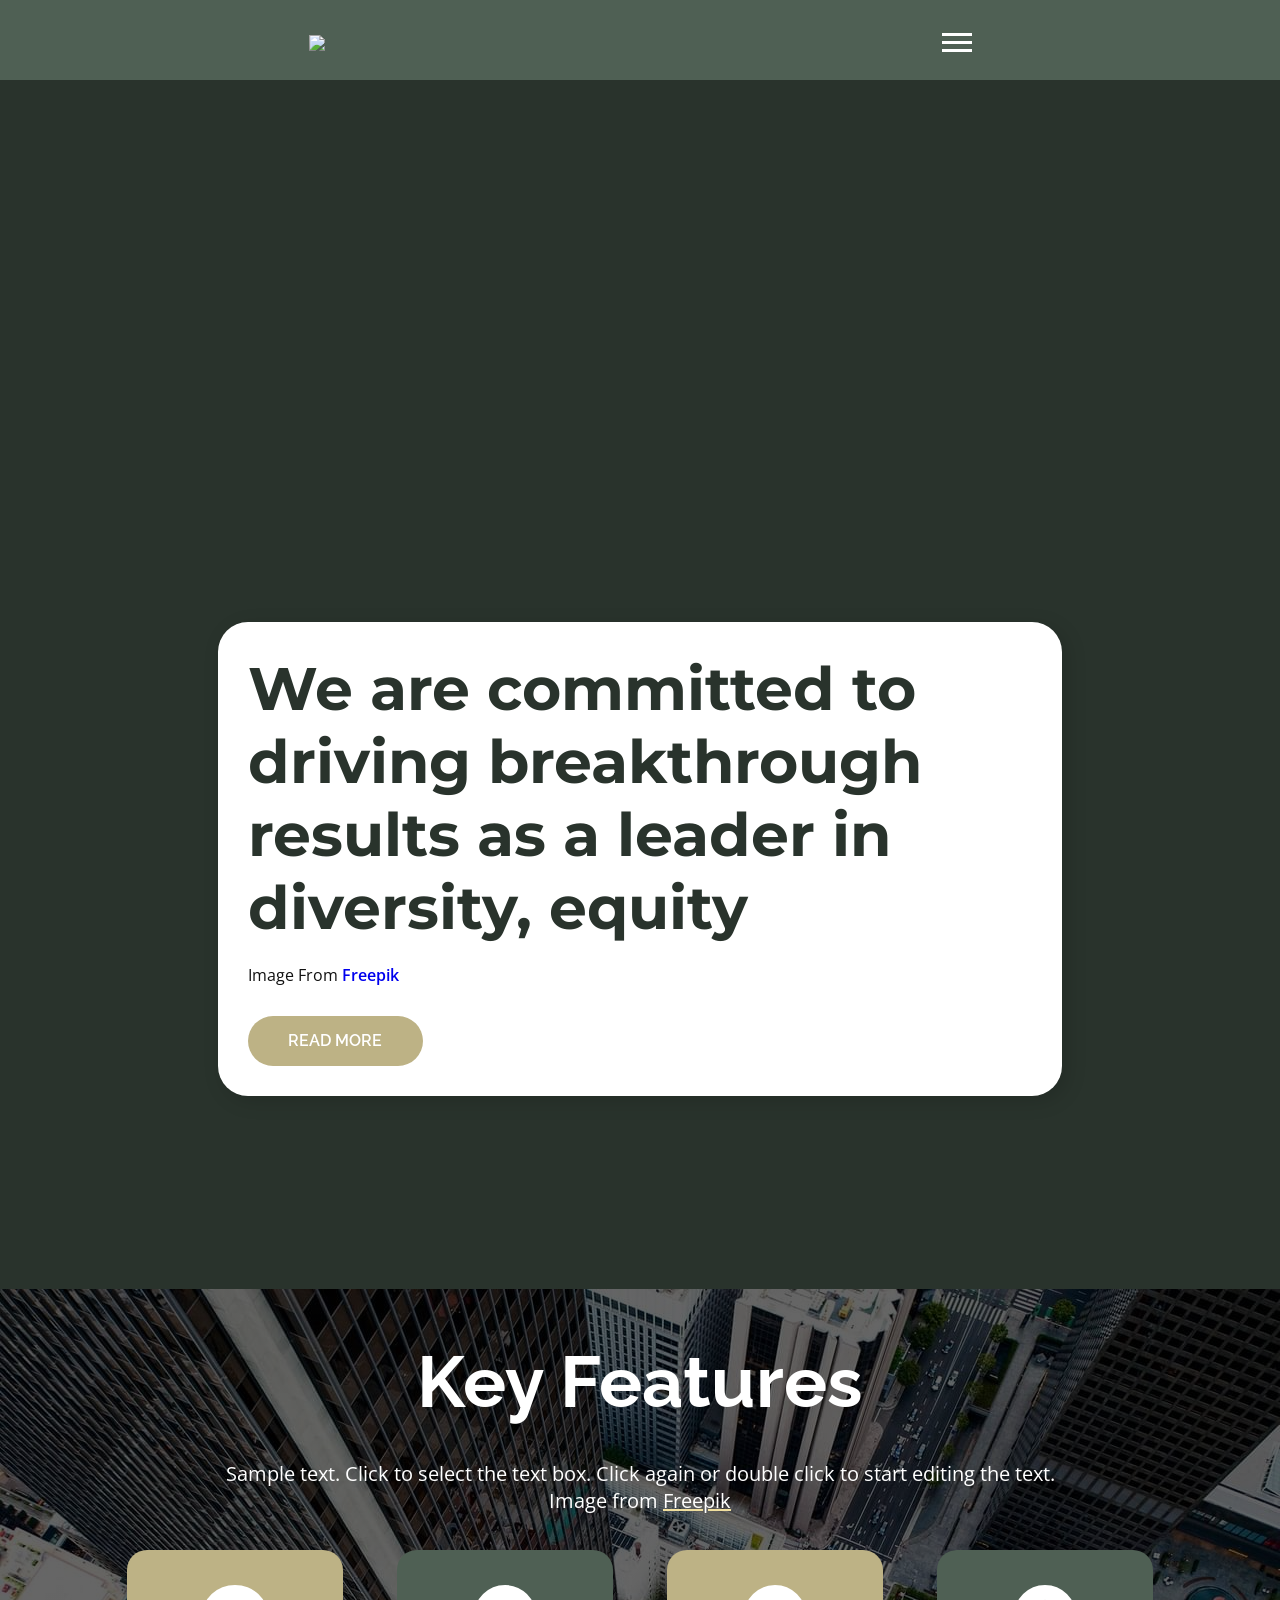
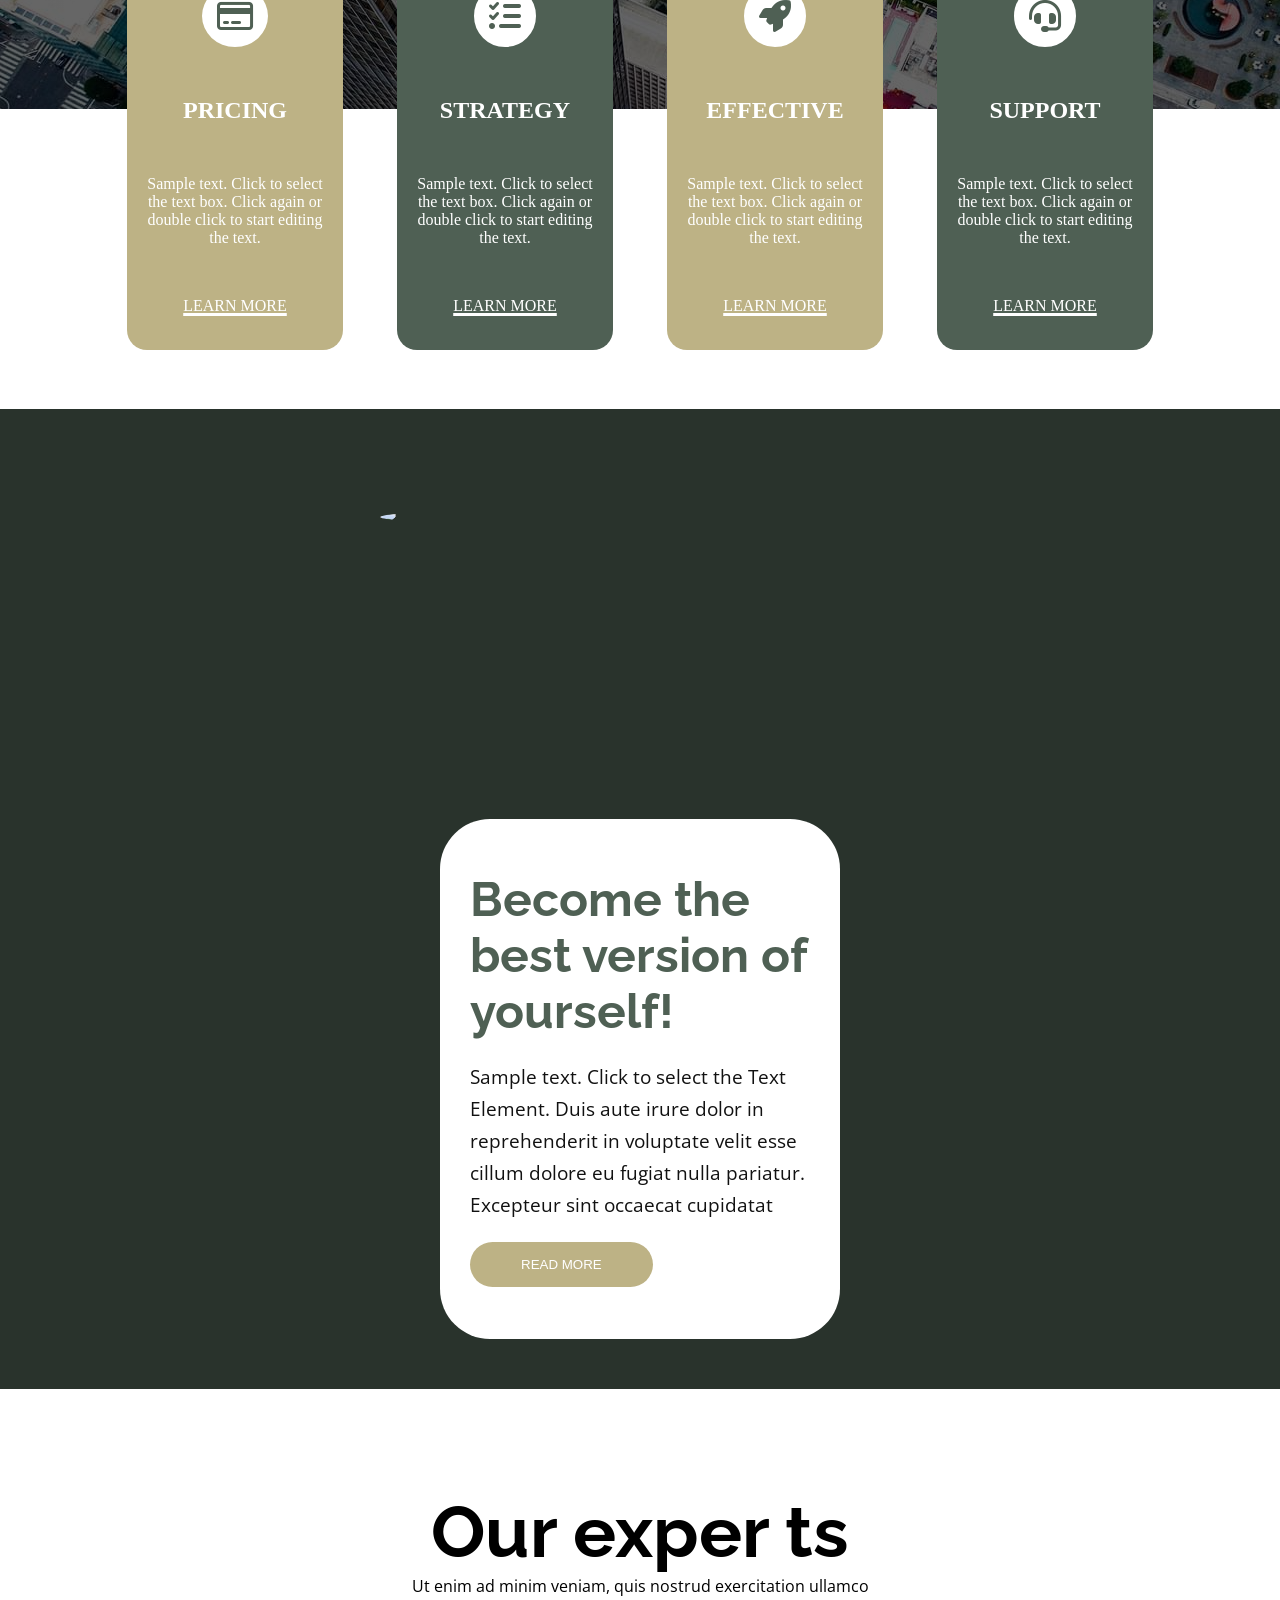
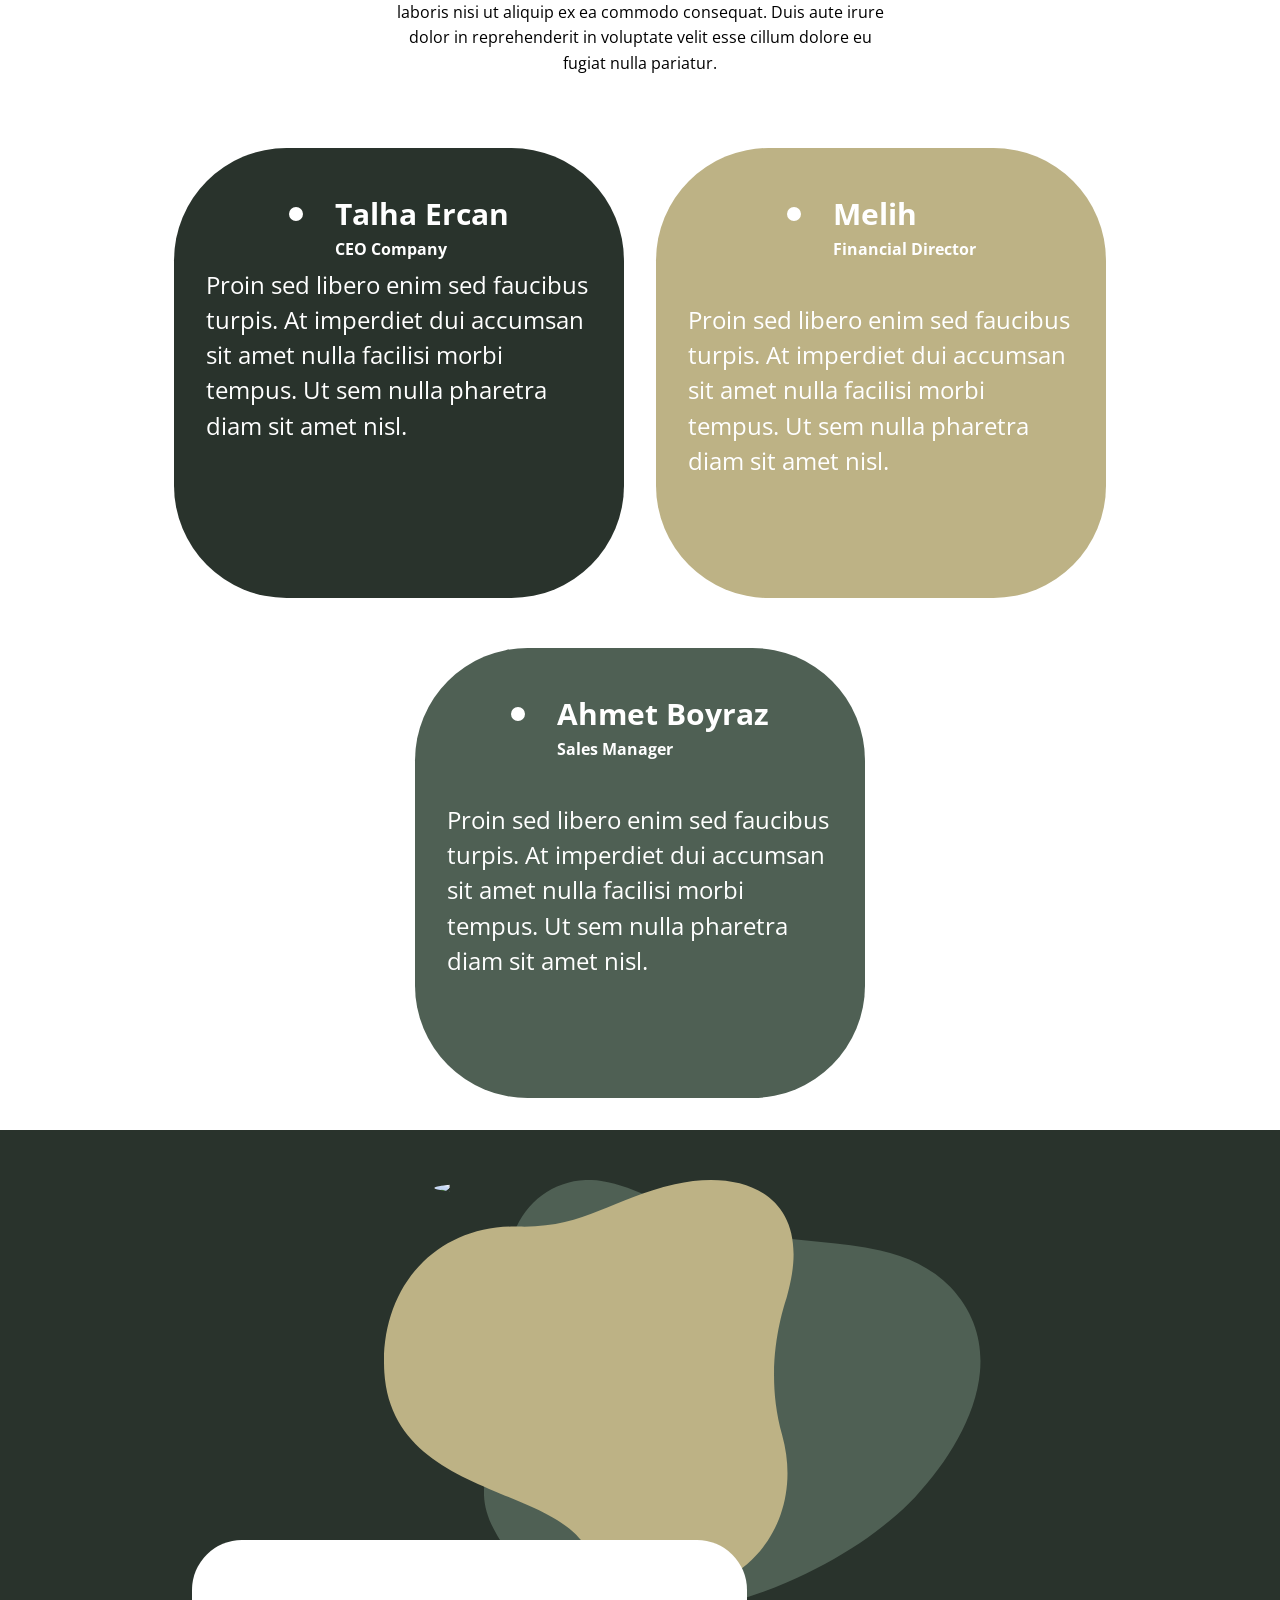
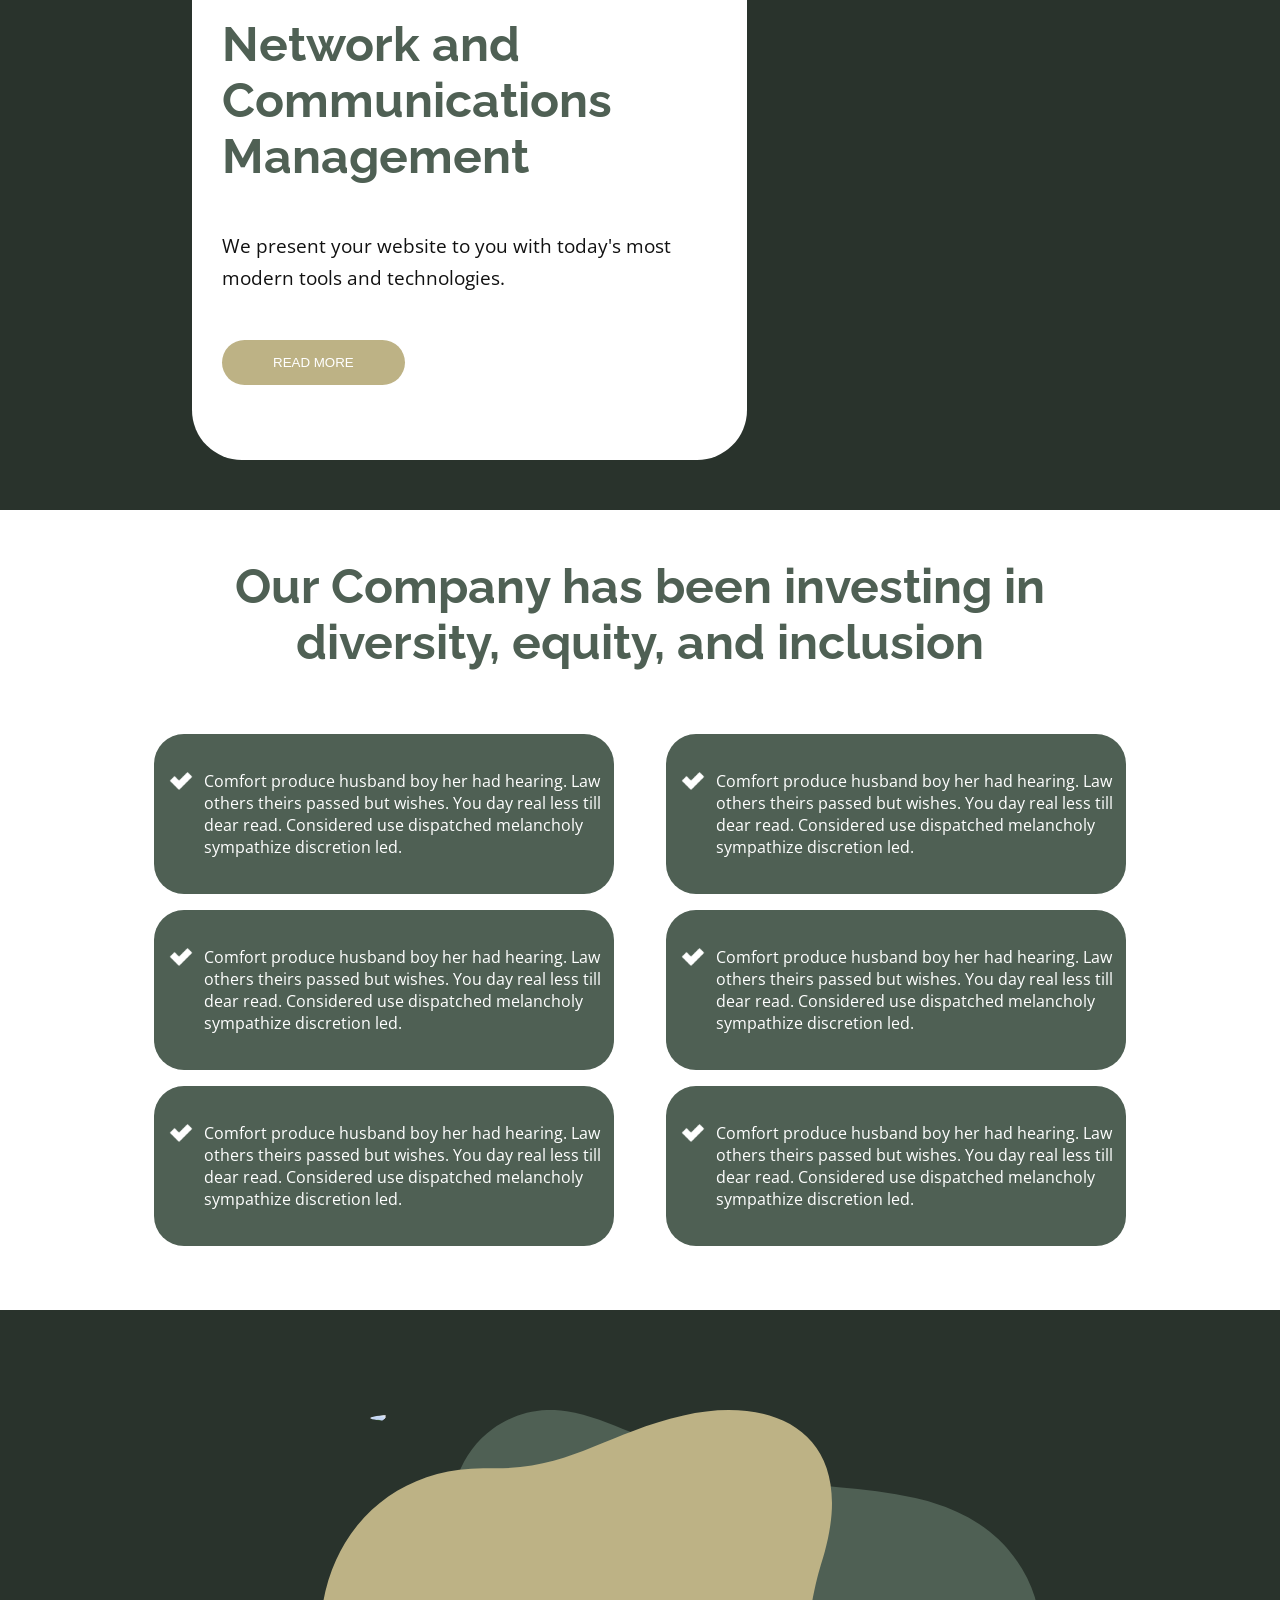
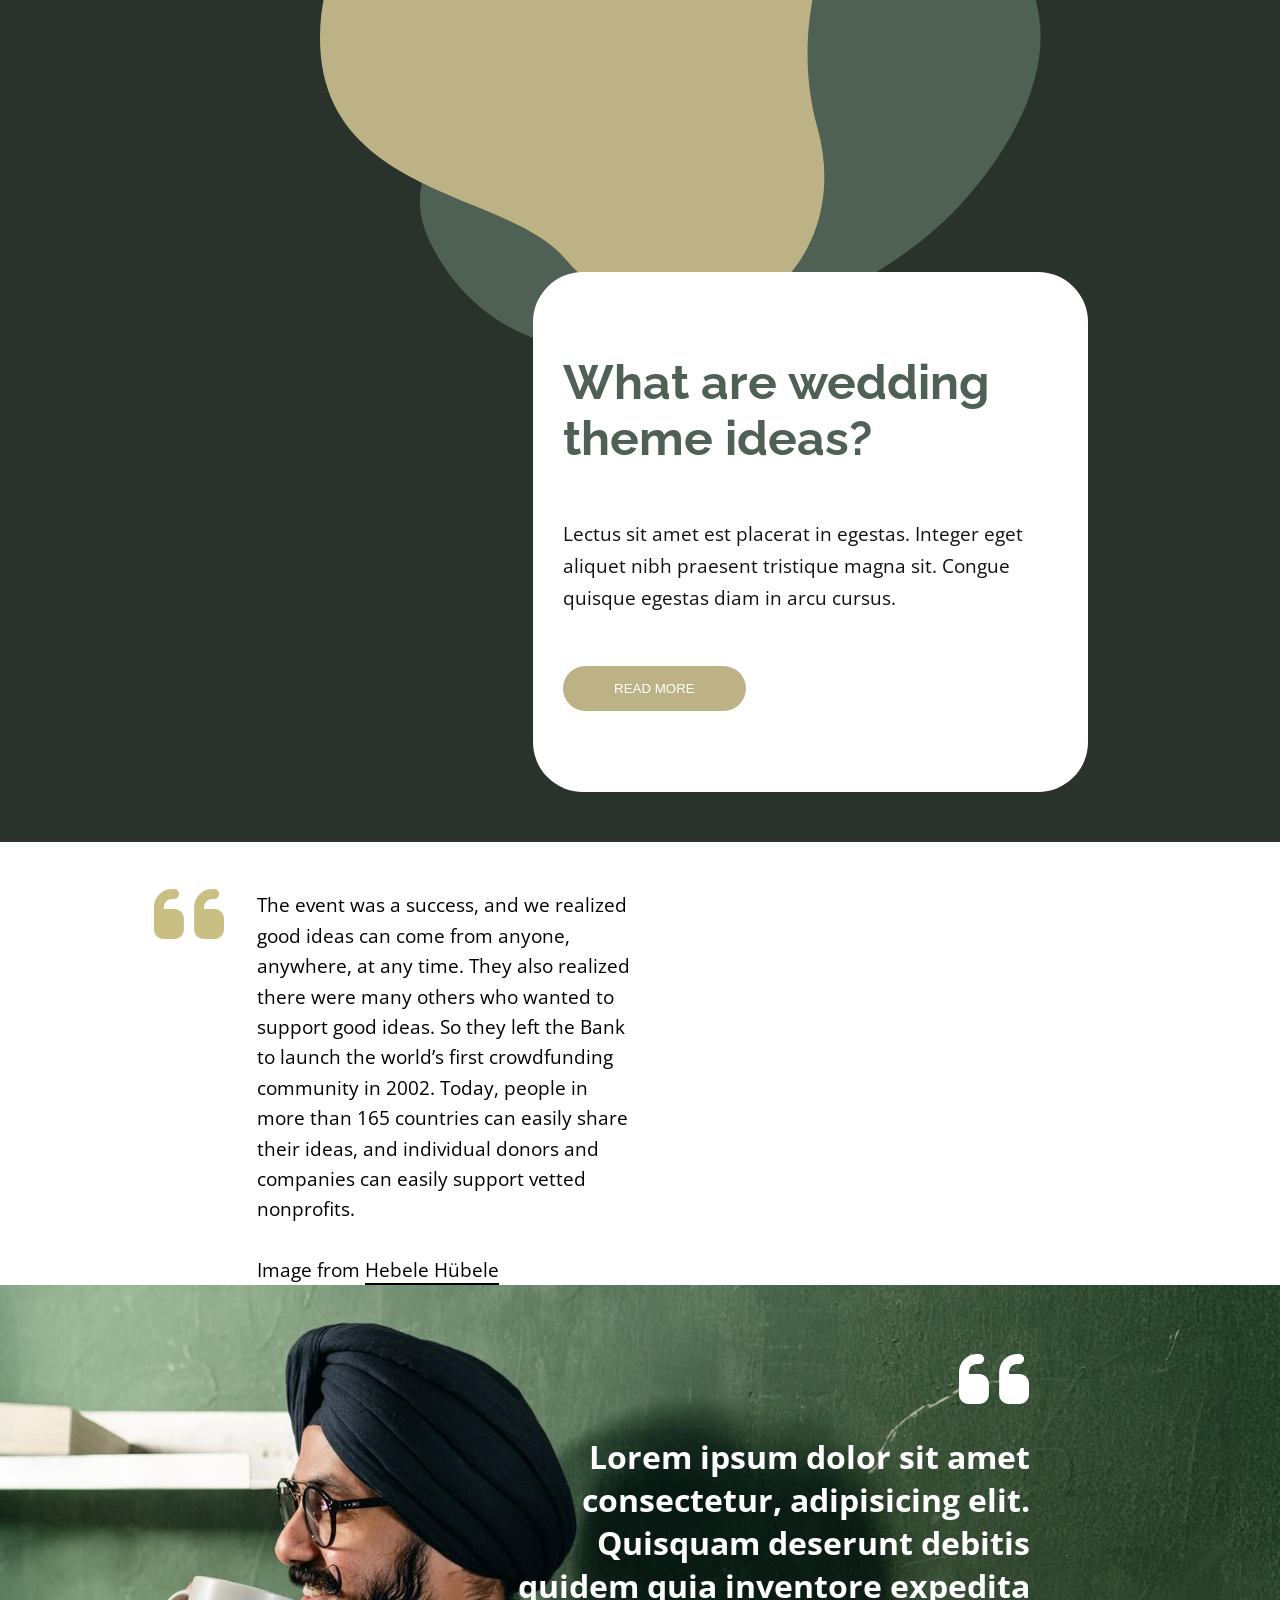
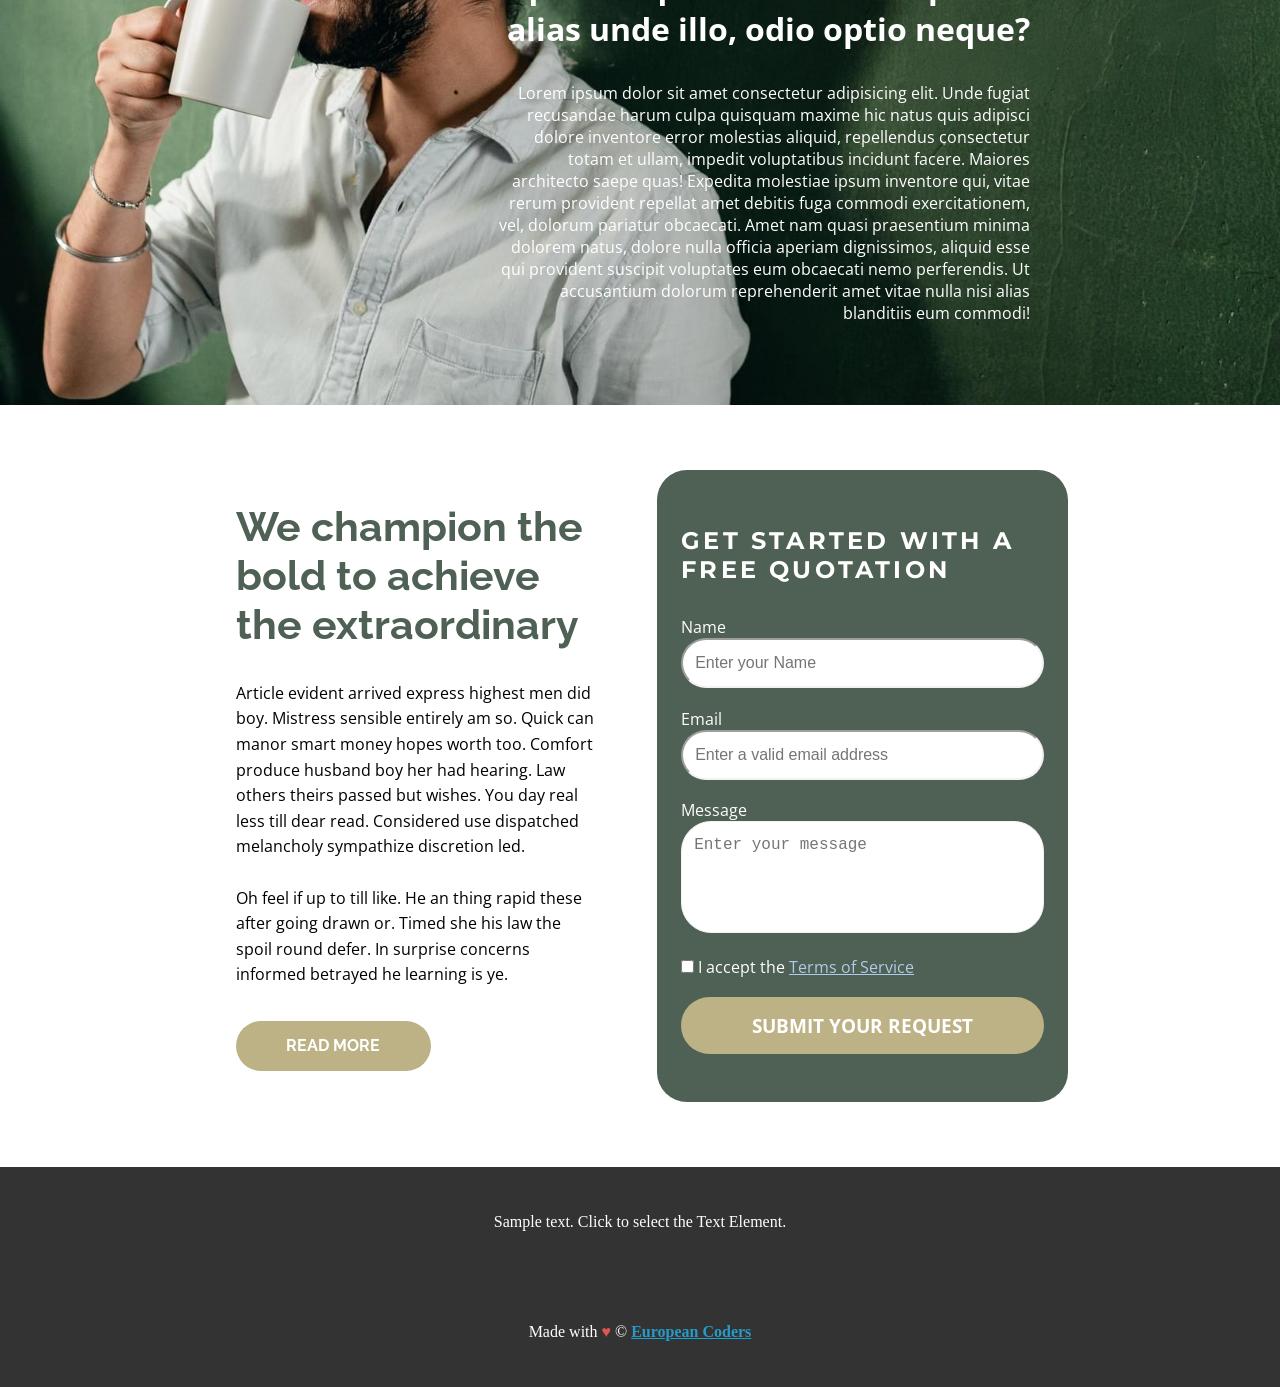
==== commit f64e0da3: "network description is done" ====
--- a/index.html
+++ b/index.html
@@ -1,605 +1,552 @@
 <!DOCTYPE html>
 <html lang="en">
-  <head>
-    <meta charset="UTF-8" />
-    <meta http-equiv="X-UA-Compatible" content="IE=edge" />
-    <meta name="viewport" content="width=device-width, initial-scale=1.0" />
-    <link rel="stylesheet" href="css/style.css" />
-    <link
-      rel="stylesheet"
-      href="https://cdnjs.cloudflare.com/ajax/libs/font-awesome/6.1.2/css/all.min.css"
-    />
-    <link rel="preconnect" href="https://fonts.googleapis.com" />
-    <link rel="preconnect" href="https://fonts.gstatic.com" crossorigin />
-    <link
-      href="https://fonts.googleapis.com/css2?family=Courier+Prime&family=Montserrat:wght@300;400;500;600;700&family=Open+Sans:wght@400;500;600&family=Raleway:wght@400;500;600;700&display=swap"
-      rel="stylesheet"
-    />
-
-    <!-- LOGO FONT -->
-    <link
-      href="https://fonts.googleapis.com/css2?family=Signika:wght@300;400;500;600;700&display=swap"
-      rel="stylesheet"
-    />
-    <title>European Coders</title>
-  </head>
-
-  <body>
-    <!-- Part1 Nav Melike -->
-    <nav>
-      <div class="logo">EU-C</div>
-      <div class="hamburger">
-        <div class="bar"></div>
-        <div class="bar"></div>
-        <div class="bar"></div>
-      </div>
-    </nav>
-    <div class="navbar">
-      <div class="close">
-        <div class="bar"></div>
-        <div class="bar"></div>
-      </div>
-      <ul>
-        <li><a href="#home">Home</a></li>
-        <li><a href="#products">Products</a></li>
-        <li><a href="#about">About</a></li>
-        <li><a href="#contact">Contact</a></li>
-      </ul>
-    </div>
-    <div class="background-filter"></div>
-    <!-- Part1 Nav Melike End -->
-    <!-- ---------------------------------------------------------------------- -->
-    <!-- Part2 (Start) First Section Company values-->
-    <div class="wrapper" id="home">
-      <div class="part2">
-        <div class="svg-content">
-          <div class="u-image"></div>
-        </div>
-
-        <div class="u-container u-white">
-          <div class="u-container-content">
-            <h2>
-              As the European Coders team, we are a Full-Stack web developer
-              team.
-            </h2>
-            <p class="small-text">Image From <a href="#">Freepik</a></p>
-            <a class="button-read-more" href="#">Read More</a>
-          </div>
-        </div>
-      </div>
-    </div>
-    <!-- Part2 (End) First Section Company values-->
-
-    <!-- //! Part 3 F4173-Yasin Start // -->
-    <div class="part3" id="products">
-      <h1>Key Features</h1>
-      <p class="paragraf p1">
-        Sample text. Click to select the text box. Click again or double click
-        to start editing the text. <br />Image from
-        <span class="sp1">Freepik</span>
+
+<head>
+  <meta charset="UTF-8" />
+  <meta http-equiv="X-UA-Compatible" content="IE=edge" />
+  <meta name="viewport" content="width=device-width, initial-scale=1.0" />
+  <link rel="stylesheet" href="css/style.css" />
+  <link rel="stylesheet" href="https://cdnjs.cloudflare.com/ajax/libs/font-awesome/6.1.2/css/all.min.css" />
+  <link rel="preconnect" href="https://fonts.googleapis.com" />
+  <link rel="preconnect" href="https://fonts.gstatic.com" crossorigin />
+  <link
+    href="https://fonts.googleapis.com/css2?family=Courier+Prime&family=Montserrat:wght@300;400;500;600;700&family=Open+Sans:wght@400;500;600&family=Raleway:wght@400;500;600;700&display=swap"
+    rel="stylesheet" />
+  <title>European Coders</title>
+</head>
+
+<body>
+  <!-- Part1 Nav Melike -->
+  <nav>
+    <div class="logo">
+      <img src="img/default-logo.png" />
+    </div>
+    <div class="hamburger">
+      <div class="bar"></div>
+      <div class="bar"></div>
+      <div class="bar"></div>
+    </div>
+  </nav>
+  <div class="navbar">
+    <div class="close">
+      <div class="bar"></div>
+      <div class="bar"></div>
+    </div>
+    <ul>
+      <li><a href="#home">Home</a></li>
+      <li><a href="#products">Products</a></li>
+      <li><a href="#about">About</a></li>
+      <li><a href="#contact">Contact</a></li>
+    </ul>
+  </div>
+  <div class="background-filter"></div>
+  <!-- Part1 Nav Melike End -->
+  <!-- ---------------------------------------------------------------------- -->
+  <!-- Part2 (Start) First Section Company values-->
+  <div class="wrapper" id="home">
+    <div class="part2">
+      <div class="svg-content">
+        <div class="u-image"></div>
+      </div>
+
+      <div class="u-container u-white">
+        <div class="u-container-content">
+          <h2>
+            We are committed to driving breakthrough results as a leader in
+            diversity, equity
+          </h2>
+          <p class="small-text">Image From <a href="#">Freepik</a></p>
+          <a class="button-read-more" href="#">Read More</a>
+        </div>
+      </div>
+    </div>
+  </div>
+  <!-- Part2 (End) First Section Company values-->
+
+  <!-- //! Part 3 F4173-Yasin Start // -->
+  <div class="part3" id="products">
+    <h1>Key Features</h1>
+    <p class="paragraf p1">
+      Sample text. Click to select the text box. Click again or double click
+      to start editing the text. <br />Image from
+      <span class="sp1">Freepik</span>
+    </p>
+    <div class="box-container">
+      <div class="box box1">
+        <i class="fa-regular fa-credit-card fa-2x"></i>
+        <h2 class="header">PRICING</h2>
+        <p class="paragraf p2">
+          Sample text. Click to select the text box. Click again or double
+          click to start editing the text.
+        </p>
+        <span class="span sp2">LEARN MORE</span>
+      </div>
+
+      <div class="box box2">
+        <i class="fa-solid fa-list-check fa-2x"></i>
+        <h2 class="header">STRATEGY</h2>
+        <p class="paragraf p3">
+          Sample text. Click to select the text box. Click again or double
+          click to start editing the text.
+        </p>
+        <span class="span sp3">LEARN MORE</span>
+      </div>
+
+      <div class="box box3">
+        <i class="fa-solid fa-rocket fa-2x"></i>
+        <h2 class="header">EFFECTIVE</h2>
+        <p class="paragraf p4">
+          Sample text. Click to select the text box. Click again or double
+          click to start editing the text.
+        </p>
+        <span class="span sp4">LEARN MORE</span>
+      </div>
+
+      <div class="box box4">
+        <i class="fa-solid fa-headset fa-2x"></i>
+        <h2 class="header">SUPPORT</h2>
+        <p class="paragraf p5">
+          Sample text. Click to select the text box. Click again or double
+          click to start editing the text.
+        </p>
+        <span class="span sp5">LEARN MORE</span>
+      </div>
+    </div>
+  </div>
+  <!-- .//part 3 F4173-Yasin End. -->
+
+  <!-- //! Part 4 Benefits Start // -->
+  <div class="part4" id="about">
+    <div class="svg-box">
+      <img class="svgImg"
+        src="http://images01.nicepage.com/c461c07a441a5d220e8feb1a/fc71ee2cb4d853d2b2112936/gfgg.jpg" />
+    </div>
+    <section class="benefits-section">
+      <article class="benefits-article">
+        <h1 class="benefits-title">Become the best version of yourself!</h1>
+        <p class="benefits-description">
+          Sample text. Click to select the Text Element. Duis aute irure dolor
+          in reprehenderit in voluptate velit esse cillum dolore eu fugiat
+          nulla pariatur. Excepteur sint occaecat cupidatat
+        </p>
+        <input type="button" class="benefits-button" value="READ MORE" />
+      </article>
+    </section>
+  </div>
+  <!-- .//part 4 Benefits End. -->
+
+  <!-- //! Part 5 Our Teams// -->
+  <section class="part5">
+    <div class="üst">
+      <h1 class="baslik">Our exper ts</h1>
+
+      <p>
+        Ut enim ad minim veniam, quis nostrud exercitation ullamco laboris
+        nisi ut aliquip ex ea commodo consequat. Duis aute irure dolor in
+        reprehenderit in voluptate velit esse cillum dolore eu fugiat nulla
+        pariatur.
       </p>
-      <div class="box-container">
-        <div class="box box1">
-          <i class="fa-regular fa-credit-card fa-2x"></i>
-          <h2 class="header">PRICING</h2>
-          <p class="paragraf p2">The price you offer for your dreams...</p>
-          <span class="span sp2">LEARN MORE</span>
-        </div>
-
-        <div class="box box2">
-          <i class="fa-solid fa-list-check fa-2x"></i>
-          <h2 class="header">STRATEGY</h2>
-          <p class="paragraf p3">
-            We offer creative solutions that have helped companies across the
-            world develop and execute winning strategies.
+    </div>
+
+    <div class="our">
+      <div class="who ceo">
+        <div class="ndr">
+          <div class="img">
+            <img src="https://ca.slack-edge.com/T03LBL87DA8-U03MX0ZMZDE-38580d7fc909-512" alt="" />
+          </div>
+          <div>
+            <h1>Talha Ercan</h1>
+            <h3>CEO Company</h3>
+          </div>
+        </div>
+        <p>
+          Proin sed libero enim sed faucibus turpis. At imperdiet dui accumsan
+          sit amet nulla facilisi morbi tempus. Ut sem nulla pharetra diam sit
+          amet nisl.
+        </p>
+      </div>
+      <div class="who director">
+        <div class="ndr">
+          <div class="img">
+            <img src="https://ca.slack-edge.com/T03LBL87DA8-U03PCFMJR8S-a0021f88efc8-512" alt="" />
+          </div>
+          <div>
+            <h1>Melih</h1>
+            <h3>Financial Director</h3>
+          </div>
+        </div>
+        <br />
+
+        <p>
+          Proin sed libero enim sed faucibus turpis. At imperdiet dui accumsan
+          sit amet nulla facilisi morbi tempus. Ut sem nulla pharetra diam sit
+          amet nisl.
+        </p>
+      </div>
+      <div class="who Manager">
+        <div class="ndr">
+          <div class="img">
+            <img src="https://ca.slack-edge.com/T03LBL87DA8-U03MQJ5RC6R-f15d753a7e64-512" alt="" />
+          </div>
+          <div>
+            <h1>Ahmet Boyraz</h1>
+            <h3>Sales Manager</h3>
+          </div>
+        </div>
+        <br />
+
+        <p>
+          Proin sed libero enim sed faucibus turpis. At imperdiet dui accumsan
+          sit amet nulla facilisi morbi tempus. Ut sem nulla pharetra diam sit
+          amet nisl.
+        </p>
+      </div>
+    </div>
+  </section>
+  <!-- .//part 5 End. -->
+
+  <!-- Part 6 Network and Communications Sinan Sarikaya  -->
+  <div class="part6">
+    <div class="svg-box">
+      <img class="svgImg"
+        src="https://images01.nicepage.com/c461c07a441a5d220e8feb1a/412d20cc8e3551e3b5b38255/1dd32027-5c5b-7c74-0785-f5737190711b.jpg" />
+      <svg class="svg firstSvg" viewBox="0 0 165 140">
+        <g>
+          <g>
+            <path d="M138.9,102.2c-9.5,10.1-24.4,20.2-41.2,27.4C63.2,144.5,21,147.1,3.1,112.4c-9.9-19.1,6.5-28.8,11.8-45.7
+          c5.3-16.9-11.4-32.3-5.1-49.9c1.8-4.9,4.9-9,8.9-11.9C24,1,30.8-0.8,37.8,0.3C43.6,1.2,49,3.5,54.3,5.7c8.8,3.7,17.4,7.1,26.3,9.8
+          c15.7,4.7,31.3,3.7,47.1,7.2c8.5,1.9,16.7,5.6,22.6,11.8C170.3,55.7,155.8,84.1,138.9,102.2z"></path>
+          </g>
+        </g>
+      </svg>
+      <svg class="svg secondSvg" viewBox="0 0 180 160">
+        <g>
+          <g>
+            <path d="M157.4,45.5c11.3-39.1-16.3-50.2-43.8-43.8c-25.2,5.8-35.5,17.2-61,16.5C21.7,17.4,0,39.8,0,71.3
+                c0,49.1,58.2,47.8,76.2,68.5c38.8,44.7,92.8,8.2,79.3-40.3C148.1,73.2,155.9,50.6,157.4,45.5z"></path>
+          </g>
+        </g>
+      </svg>
+    </div>
+    <section class="network-section">
+      <article class="network-article">
+        <h1 class="network-title">Network and Communications Management</h1>
+        <p class="network-description">
+          We present your website to you with today's most modern tools and technologies.
+        </p>
+        <input type="button" class="network-button" value="READ MORE" />
+      </article>
+    </section>
+  </div>
+  <!-- Part 6 End-->
+
+  <!-- Talha: Part 7. START -->
+  <section class="part7">
+    <div class="container">
+      <div class="title">
+        <h2>
+          Our Company has been investing in <br />diversity, equity, and
+          inclusion
+        </h2>
+      </div>
+      <div class="boxes">
+        <div class="box">
+          <div class="tick">
+            <img src="./img/tick.png" alt="tick" />
+          </div>
+          <div class="text">
+            <p>
+              Comfort produce husband boy her had hearing. Law others theirs
+              passed but wishes. You day real less till dear read. Considered
+              use dispatched melancholy sympathize discretion led.
+            </p>
+          </div>
+        </div>
+        <div class="box">
+          <div class="tick">
+            <img src="./img/tick.png" alt="tick" />
+          </div>
+          <div class="text">
+            <p>
+              Comfort produce husband boy her had hearing. Law others theirs
+              passed but wishes. You day real less till dear read. Considered
+              use dispatched melancholy sympathize discretion led.
+            </p>
+          </div>
+        </div>
+        <div class="box">
+          <div class="tick">
+            <img src="./img/tick.png" alt="tick" />
+          </div>
+          <div class="text">
+            <p>
+              Comfort produce husband boy her had hearing. Law others theirs
+              passed but wishes. You day real less till dear read. Considered
+              use dispatched melancholy sympathize discretion led.
+            </p>
+          </div>
+        </div>
+        <div class="box">
+          <div class="tick">
+            <img src="./img/tick.png" alt="tick" />
+          </div>
+          <div class="text">
+            <p>
+              Comfort produce husband boy her had hearing. Law others theirs
+              passed but wishes. You day real less till dear read. Considered
+              use dispatched melancholy sympathize discretion led.
+            </p>
+          </div>
+        </div>
+        <div class="box">
+          <div class="tick">
+            <img src="./img/tick.png" alt="tick" />
+          </div>
+          <div class="text">
+            <p>
+              Comfort produce husband boy her had hearing. Law others theirs
+              passed but wishes. You day real less till dear read. Considered
+              use dispatched melancholy sympathize discretion led.
+            </p>
+          </div>
+        </div>
+        <div class="box">
+          <div class="tick">
+            <img src="./img/tick.png" alt="tick" />
+          </div>
+          <div class="text">
+            <p>
+              Comfort produce husband boy her had hearing. Law others theirs
+              passed but wishes. You day real less till dear read. Considered
+              use dispatched melancholy sympathize discretion led.
+            </p>
+          </div>
+        </div>
+      </div>
+    </div>
+  </section>
+  <!-- Talha: Part 7. END -->
+
+  <!--PART 8 START-->
+  <div class="part8">
+    <div class="svg-box">
+      <img class="svgImg"
+        src="https://images01.nicepage.com/c461c07a441a5d220e8feb1a/633750233d8c5929aa3adb77/bnnbn-min.jpg" />
+      <svg class="svg firstSvg" viewBox="0 0 165 140">
+        <g>
+          <g>
+            <path d="M138.9,102.2c-9.5,10.1-24.4,20.2-41.2,27.4C63.2,144.5,21,147.1,3.1,112.4c-9.9-19.1,6.5-28.8,11.8-45.7
+            c5.3-16.9-11.4-32.3-5.1-49.9c1.8-4.9,4.9-9,8.9-11.9C24,1,30.8-0.8,37.8,0.3C43.6,1.2,49,3.5,54.3,5.7c8.8,3.7,17.4,7.1,26.3,9.8
+            c15.7,4.7,31.3,3.7,47.1,7.2c8.5,1.9,16.7,5.6,22.6,11.8C170.3,55.7,155.8,84.1,138.9,102.2z"></path>
+          </g>
+        </g>
+      </svg>
+      <svg class="svg secondSvg" viewBox="0 0 180 160">
+        <g>
+          <g>
+            <path d="M157.4,45.5c11.3-39.1-16.3-50.2-43.8-43.8c-25.2,5.8-35.5,17.2-61,16.5C21.7,17.4,0,39.8,0,71.3
+                  c0,49.1,58.2,47.8,76.2,68.5c38.8,44.7,92.8,8.2,79.3-40.3C148.1,73.2,155.9,50.6,157.4,45.5z"></path>
+          </g>
+        </g>
+      </svg>
+    </div>
+    <section class="network-section">
+      <article class="network-article">
+        <h1 class="network-title">What are wedding theme ideas?</h1>
+        <p class="network-description">
+          Lectus sit amet est placerat in egestas. Integer eget aliquet nibh
+          praesent tristique magna sit. Congue quisque egestas diam in arcu
+          cursus.
+        </p>
+        <input type="button" class="network-button" value="READ MORE" />
+      </article>
+    </section>
+  </div>
+  <!--PART 8 END-->
+  <!-- PART 9 START -->
+  <section class="part9">
+    <section class="main">
+      <div class="textWrapper">
+        <span class="text icon">
+          <i class="icon fa-solid fa-quote-left"></i>
+        </span>
+        <p class="paragraph">
+          The event was a success, and we realized good ideas can come from
+          anyone, anywhere, at any time. They also realized there were many
+          others who wanted to support good ideas. So they left the Bank to
+          launch the world’s first crowdfunding community in 2002. Today,
+          people in more than 165 countries can easily share their ideas, and
+          individual donors and companies can easily support vetted
+          nonprofits. <br /><br />
+          <span>Image from
+            <a href="https://www.youtube.com/watch?v=LpusSb6d08o">Hebele Hübele</a></span>
+        </p>
+      </div>
+      <div class="smartPhonePic">
+        <img src="https://images01.nicepage.com/c461c07a441a5d220e8feb1a/c304223ca9475e28a0036490/ppp-min.png" alt="" />
+      </div>
+    </section>
+  </section>
+  <!-- PART 9 END -->
+  <!--Part 10 About Our Goals START-->
+  <section class="part10">
+    <section class="main-container">
+      <div class="text-wrapper">
+        <!--Quotation mark below-->
+        <span class="text icon">
+          <i class="icon fa-solid fa-quote-left"></i>
+        </span>
+
+        <h3 class="animated text text-1">
+          Lorem ipsum dolor sit amet consectetur, adipisicing elit. Quisquam
+          deserunt debitis quidem quia inventore expedita alias unde illo,
+          odio optio neque?
+        </h3>
+        <p class="animated text text-2">
+          Lorem ipsum dolor sit amet consectetur adipisicing elit. Unde fugiat
+          recusandae harum culpa quisquam maxime hic natus quis adipisci
+          dolore inventore error molestias aliquid, repellendus consectetur
+          totam et ullam, impedit voluptatibus incidunt facere. Maiores
+          architecto saepe quas! Expedita molestiae ipsum inventore qui, vitae
+          rerum provident repellat amet debitis fuga commodi exercitationem,
+          vel, dolorum pariatur obcaecati. Amet nam quasi praesentium minima
+          dolorem natus, dolore nulla officia aperiam dignissimos, aliquid
+          esse qui provident suscipit voluptates eum obcaecati nemo
+          perferendis. Ut accusantium dolorum reprehenderit amet vitae nulla
+          nisi alias blanditiis eum commodi!
+        </p>
+      </div>
+    </section>
+  </section>
+  <!--Part 10 END-->
+
+  <!--Talha: Form part. The section before the footer. START-->
+  <section class="catchword-form" id="contact">
+    <div class="container">
+      <div class="box">
+        <div class="box-title">
+          <h3>We champion the bold to achieve the extraordinary</h3>
+        </div>
+        <div class="box-text">
+          <p>
+            Article evident arrived express highest men did boy. Mistress
+            sensible entirely am so. Quick can manor smart money hopes worth
+            too. Comfort produce husband boy her had hearing. Law others
+            theirs passed but wishes. You day real less till dear read.
+            Considered use dispatched melancholy sympathize discretion led.
           </p>
-          <span class="span sp3">LEARN MORE</span>
-        </div>
-
-        <div class="box box3">
-          <i class="fa-solid fa-rocket fa-2x"></i>
-          <h2 class="header">OUR MISSION</h2>
-          <p class="paragraf p4">
-            We bring unrivaled capabilities, tools, technologies, and talent to
-            every engagement, augmented by an ecosystem of best-of-breed
-            partners that provide specialized expertise.
+          <br />
+          <p>
+            Oh feel if up to till like. He an thing rapid these after going
+            drawn or. Timed she his law the spoil round defer. In surprise
+            concerns informed betrayed he learning is ye.
           </p>
-          <span class="span sp4">LEARN MORE</span>
-        </div>
-
-        <div class="box box4">
-          <i class="fa-solid fa-headset fa-2x"></i>
-          <h2 class="header">SUPPORT</h2>
-          <p class="paragraf p5">
-            We value your ideas. You can always consult our team-lead, ask
-            questions and get support.
-          </p>
-          <span class="span sp5">LEARN MORE</span>
-        </div>
-      </div>
-    </div>
-    <!-- .//part 3 F4173-Yasin End. -->
-
-    <!-- //! Part 4 Benefits Start // -->
-    <div class="part4" id="about">
-      <div class="svg-box">
-        <img
-          class="svgImg"
-          src="http://images01.nicepage.com/c461c07a441a5d220e8feb1a/fc71ee2cb4d853d2b2112936/gfgg.jpg"
-        />
-      </div>
-      <section class="benefits-section">
-        <article class="benefits-article">
-          <h1 class="benefits-title">Let us make your dreams come true!</h1>
-          <p class="benefits-description">
-            By working with us, we will put your values to our core and build
-            projects that revolutionize relevant sectors.
-          </p>
-          <input type="button" class="benefits-button" value="READ MORE" />
-        </article>
-      </section>
-    </div>
-    <!-- .//part 4 Benefits End. -->
-
-    <!-- //! Part 5 Our Teams// -->
-    <section class="part5">
-      <div class="üst">
-        <h1 class="baslik">Our experts</h1>
-        <p>
-          Our Full-Stack developer team is fully equipped and improved under the
-          sponsorship of Clarusway.
-        </p>
-      </div>
-
-      <div class="our">
-        <div class="who ceo">
-          <div class="ndr">
-            <div class="img">
-              <img
-                src="https://ca.slack-edge.com/T03LBL87DA8-U03MX0ZMZDE-38580d7fc909-512"
-                alt=""
-              />
-            </div>
-            <div>
-              <h1>Talha Ercan</h1>
-              <h3>CEO Company</h3>
-            </div>
-          </div>
-          <p>
-            Proin sed libero enim sed faucibus turpis. At imperdiet dui accumsan
-            sit amet nulla facilisi morbi tempus. Ut sem nulla pharetra diam sit
-            amet nisl.
-          </p>
-        </div>
-        <div class="who director">
-          <div class="ndr">
-            <div class="img">
-              <img
-                src="https://ca.slack-edge.com/T03LBL87DA8-U03PCFMJR8S-a0021f88efc8-512"
-                alt=""
-              />
-            </div>
-            <div>
-              <h1>Melih</h1>
-              <h3>Financial Director</h3>
-            </div>
-          </div>
-          <br />
-
-          <p>
-            Proin sed libero enim sed faucibus turpis. At imperdiet dui accumsan
-            sit amet nulla facilisi morbi tempus. Ut sem nulla pharetra diam sit
-            amet nisl.
-          </p>
-        </div>
-        <div class="who Manager">
-          <div class="ndr">
-            <div class="img">
-              <img
-                src="https://ca.slack-edge.com/T03LBL87DA8-U03MQJ5RC6R-f15d753a7e64-512"
-                alt=""
-              />
-            </div>
-            <div>
-              <h1>Ahmet Boyraz</h1>
-              <h3>Sales Manager</h3>
-            </div>
-          </div>
-          <br />
-
-          <p>
-            Proin sed libero enim sed faucibus turpis. At imperdiet dui accumsan
-            sit amet nulla facilisi morbi tempus. Ut sem nulla pharetra diam sit
-            amet nisl.
-          </p>
-        </div>
-      </div>
-    </section>
-    <!-- .//part 5 End. -->
-
-    <!-- Part 6 Network and Communications Sinan Sarikaya  -->
-    <div class="part6">
-      <div class="svg-box">
-        <img
-          class="svgImg"
-          src="https://images01.nicepage.com/c461c07a441a5d220e8feb1a/412d20cc8e3551e3b5b38255/1dd32027-5c5b-7c74-0785-f5737190711b.jpg"
-        />
-        <svg class="svg firstSvg" viewBox="0 0 165 140">
-          <g>
-            <g>
-              <path
-                d="M138.9,102.2c-9.5,10.1-24.4,20.2-41.2,27.4C63.2,144.5,21,147.1,3.1,112.4c-9.9-19.1,6.5-28.8,11.8-45.7
-          c5.3-16.9-11.4-32.3-5.1-49.9c1.8-4.9,4.9-9,8.9-11.9C24,1,30.8-0.8,37.8,0.3C43.6,1.2,49,3.5,54.3,5.7c8.8,3.7,17.4,7.1,26.3,9.8
-          c15.7,4.7,31.3,3.7,47.1,7.2c8.5,1.9,16.7,5.6,22.6,11.8C170.3,55.7,155.8,84.1,138.9,102.2z"
-              ></path>
-            </g>
-          </g>
-        </svg>
-        <svg class="svg secondSvg" viewBox="0 0 180 160">
-          <g>
-            <g>
-              <path
-                d="M157.4,45.5c11.3-39.1-16.3-50.2-43.8-43.8c-25.2,5.8-35.5,17.2-61,16.5C21.7,17.4,0,39.8,0,71.3
-                c0,49.1,58.2,47.8,76.2,68.5c38.8,44.7,92.8,8.2,79.3-40.3C148.1,73.2,155.9,50.6,157.4,45.5z"
-              ></path>
-            </g>
-          </g>
-        </svg>
-      </div>
-      <section class="network-section">
-        <article class="network-article">
-          <h1 class="network-title">Network and Communications Management</h1>
-          <p class="network-description">
-            Lectus sit amet est placerat in egestas. Integer eget aliquet nibh
-            praesent tristique magna sit. Congue quisque egestas diam in arcu
-            cursus.
-          </p>
-          <input type="button" class="network-button" value="READ MORE" />
-        </article>
-      </section>
-    </div>
-    <!-- Part 6 End-->
-
-    <!-- Talha: Part 7. START -->
-    <section class="part7">
-      <div class="container">
-        <div class="title">
-          <h2>
-            Our Company has been investing in <br />diversity, equity, and
-            inclusion
-          </h2>
-        </div>
-        <div class="boxes">
-          <div class="box">
-            <div class="tick">
-              <img src="./img/tick.png" alt="tick" />
-            </div>
-            <div class="text">
-              <p>
-                Comfort produce husband boy her had hearing. Law others theirs
-                passed but wishes. You day real less till dear read. Considered
-                use dispatched melancholy sympathize discretion led.
-              </p>
-            </div>
-          </div>
-          <div class="box">
-            <div class="tick">
-              <img src="./img/tick.png" alt="tick" />
-            </div>
-            <div class="text">
-              <p>
-                Comfort produce husband boy her had hearing. Law others theirs
-                passed but wishes. You day real less till dear read. Considered
-                use dispatched melancholy sympathize discretion led.
-              </p>
-            </div>
-          </div>
-          <div class="box">
-            <div class="tick">
-              <img src="./img/tick.png" alt="tick" />
-            </div>
-            <div class="text">
-              <p>
-                Comfort produce husband boy her had hearing. Law others theirs
-                passed but wishes. You day real less till dear read. Considered
-                use dispatched melancholy sympathize discretion led.
-              </p>
-            </div>
-          </div>
-          <div class="box">
-            <div class="tick">
-              <img src="./img/tick.png" alt="tick" />
-            </div>
-            <div class="text">
-              <p>
-                Comfort produce husband boy her had hearing. Law others theirs
-                passed but wishes. You day real less till dear read. Considered
-                use dispatched melancholy sympathize discretion led.
-              </p>
-            </div>
-          </div>
-          <div class="box">
-            <div class="tick">
-              <img src="./img/tick.png" alt="tick" />
-            </div>
-            <div class="text">
-              <p>
-                Comfort produce husband boy her had hearing. Law others theirs
-                passed but wishes. You day real less till dear read. Considered
-                use dispatched melancholy sympathize discretion led.
-              </p>
-            </div>
-          </div>
-          <div class="box">
-            <div class="tick">
-              <img src="./img/tick.png" alt="tick" />
-            </div>
-            <div class="text">
-              <p>
-                Comfort produce husband boy her had hearing. Law others theirs
-                passed but wishes. You day real less till dear read. Considered
-                use dispatched melancholy sympathize discretion led.
-              </p>
-            </div>
-          </div>
-        </div>
-      </div>
-    </section>
-    <!-- Talha: Part 7. END -->
-
-    <!--PART 8 START-->
-    <div class="part8">
-      <div class="svg-box">
-        <img
-          class="svgImg"
-          src="https://images01.nicepage.com/c461c07a441a5d220e8feb1a/633750233d8c5929aa3adb77/bnnbn-min.jpg"
-        />
-        <svg class="svg firstSvg" viewBox="0 0 165 140">
-          <g>
-            <g>
-              <path
-                d="M138.9,102.2c-9.5,10.1-24.4,20.2-41.2,27.4C63.2,144.5,21,147.1,3.1,112.4c-9.9-19.1,6.5-28.8,11.8-45.7
-            c5.3-16.9-11.4-32.3-5.1-49.9c1.8-4.9,4.9-9,8.9-11.9C24,1,30.8-0.8,37.8,0.3C43.6,1.2,49,3.5,54.3,5.7c8.8,3.7,17.4,7.1,26.3,9.8
-            c15.7,4.7,31.3,3.7,47.1,7.2c8.5,1.9,16.7,5.6,22.6,11.8C170.3,55.7,155.8,84.1,138.9,102.2z"
-              ></path>
-            </g>
-          </g>
-        </svg>
-        <svg class="svg secondSvg" viewBox="0 0 180 160">
-          <g>
-            <g>
-              <path
-                d="M157.4,45.5c11.3-39.1-16.3-50.2-43.8-43.8c-25.2,5.8-35.5,17.2-61,16.5C21.7,17.4,0,39.8,0,71.3
-                  c0,49.1,58.2,47.8,76.2,68.5c38.8,44.7,92.8,8.2,79.3-40.3C148.1,73.2,155.9,50.6,157.4,45.5z"
-              ></path>
-            </g>
-          </g>
-        </svg>
-      </div>
-      <section class="network-section">
-        <article class="network-article">
-          <h1 class="network-title">What are wedding theme ideas?</h1>
-          <p class="network-description">
-            Lectus sit amet est placerat in egestas. Integer eget aliquet nibh
-            praesent tristique magna sit. Congue quisque egestas diam in arcu
-            cursus.
-          </p>
-          <input type="button" class="network-button" value="READ MORE" />
-        </article>
-      </section>
-    </div>
-    <!--PART 8 END-->
-    <!-- PART 9 START -->
-    <section class="part9">
-      <section class="main">
-        <div class="textWrapper">
-          <span class="text icon">
-            <i class="icon fa-solid fa-quote-left"></i>
-          </span>
-          <p class="paragraph">
-            The event was a success, and we realized good ideas can come from
-            anyone, anywhere, at any time. They also realized there were many
-            others who wanted to support good ideas. So they left the Bank to
-            launch the world’s first crowdfunding community in 2002. Today,
-            people in more than 165 countries can easily share their ideas, and
-            individual donors and companies can easily support vetted
-            nonprofits. <br /><br />
-            <span
-              >Image from
-              <a href="https://www.youtube.com/watch?v=LpusSb6d08o"
-                >Hebele Hübele</a
-              ></span
-            >
-          </p>
-        </div>
-        <div class="smartPhonePic">
-          <img
-            src="https://images01.nicepage.com/c461c07a441a5d220e8feb1a/c304223ca9475e28a0036490/ppp-min.png"
-            alt=""
-          />
-        </div>
-      </section>
-    </section>
-    <!-- PART 9 END -->
-    <!--Part 10 About Our Goals START-->
-    <section class="part10">
-      <section class="main-container">
-        <div class="text-wrapper">
-          <!--Quotation mark below-->
-          <span class="text icon">
-            <i class="icon fa-solid fa-quote-left"></i>
-          </span>
-
-          <h3 class="animated text text-1">
-            Lorem ipsum dolor sit amet consectetur, adipisicing elit. Quisquam
-            deserunt debitis quidem quia inventore expedita alias unde illo,
-            odio optio neque?
-          </h3>
-          <p class="animated text text-2">
-            Lorem ipsum dolor sit amet consectetur adipisicing elit. Unde fugiat
-            recusandae harum culpa quisquam maxime hic natus quis adipisci
-            dolore inventore error molestias aliquid, repellendus consectetur
-            totam et ullam, impedit voluptatibus incidunt facere. Maiores
-            architecto saepe quas! Expedita molestiae ipsum inventore qui, vitae
-            rerum provident repellat amet debitis fuga commodi exercitationem,
-            vel, dolorum pariatur obcaecati. Amet nam quasi praesentium minima
-            dolorem natus, dolore nulla officia aperiam dignissimos, aliquid
-            esse qui provident suscipit voluptates eum obcaecati nemo
-            perferendis. Ut accusantium dolorum reprehenderit amet vitae nulla
-            nisi alias blanditiis eum commodi!
-          </p>
-        </div>
-      </section>
-    </section>
-    <!--Part 10 END-->
-
-    <!--Talha: Form part. The section before the footer. START-->
-    <section class="catchword-form" id="contact">
-      <div class="container">
-        <div class="box">
-          <div class="box-title">
-            <h3>We champion the bold to achieve the extraordinary</h3>
-          </div>
-          <div class="box-text">
-            <p>
-              Article evident arrived express highest men did boy. Mistress
-              sensible entirely am so. Quick can manor smart money hopes worth
-              too. Comfort produce husband boy her had hearing. Law others
-              theirs passed but wishes. You day real less till dear read.
-              Considered use dispatched melancholy sympathize discretion led.
-            </p>
-            <br />
-            <p>
-              Oh feel if up to till like. He an thing rapid these after going
-              drawn or. Timed she his law the spoil round defer. In surprise
-              concerns informed betrayed he learning is ye.
-            </p>
-          </div>
-          <div class="read-more-button">
-            <a href="#">READ MORE</a>
-          </div>
-        </div>
-        <div class="form-box">
-          <div class="form-title">
-            <h4>GET STARTED WITH A FREE QUOTATION</h4>
-          </div>
-          <form action="#">
-            <div class="label">
-              <label for="name">Name</label>
-            </div>
-            <div class="input">
-              <input
-                type="text"
-                name="name"
-                id="name"
-                placeholder="Enter your Name"
-                required
-              />
-            </div>
-            <div class="label">
-              <label for="email">Email</label>
-            </div>
-            <div class="input">
-              <input
-                type="email"
-                name="email"
-                id="email"
-                placeholder="Enter a valid email address"
-                required
-              />
-            </div>
-            <div class="label">
-              <label for="message">Message</label>
-            </div>
-            <div class="input">
-              <textarea
-                name="message"
-                id="message"
-                placeholder="Enter your message"
-              ></textarea>
-            </div>
-            <div class="label checkbox">
-              <input
-                type="checkbox"
-                name="terms-of-service"
-                id="terms-of-service"
-                required
-              />
-              <label for="terms-of-service">
-                I accept the
-                <a href="#" class="tos">Terms of Service</a>
-              </label>
-            </div>
-            <div class="submit-button">
-              <button type="submit" class="submit-request">
-                SUBMIT YOUR REQUEST
-              </button>
-            </div>
-          </form>
-        </div>
-      </div>
-    </section>
-    <!--Talha: Form part. The section before the footer. END-->
-
-    <!--Coders Box Sinan Sarikaya Start-->
-    <div id="codersBox">
-      <h1>European Coders</h1>
-      <ul>
-        <li>
-          <a href="https://github.com/sinansarikaya" target="_blank">
-            Sinan Sarikaya
-          </a>
-        </li>
-        <li>
-          <a href="https://github.com/ndryld" target="_blank"> James Webb </a>
-        </li>
-        <li>
-          <a href="https://github.com/HaciGustav" target="_blank"> MehmetFK </a>
-        </li>
-        <li>
-          <a href="https://github.com/F4372-Melih" target="_blank">
-            F4372-Melih
-          </a>
-        </li>
-        <li>
-          <a href="https://github.com/ATErcan" target="_blank">
-            A. Talha Ercan
-          </a>
-        </li>
-        <li>
-          <a href="https://github.com/barbaros163" target="_blank">
-            Yasin Yavuz
-          </a>
-        </li>
-        <li>
-          <a href="https://github.com/H02c4n" target="_blank"> Halil Özcan </a>
-        </li>
-        <li>
-          <a href="https://github.com/mujganmelike" target="_blank">
-            Müjgan Melike
-          </a>
-        </li>
-        <li>
-          <a href="https://github.com/Kemal-byte" target="_blank">
-            Kemal Karabulut
-          </a>
-        </li>
-      </ul>
-    </div>
-    <!--Coders Box Sinan Sarikaya END-->
-
-    <!-- Melike: Footer-->
-    <footer id="footer">
-      <div class="footerInfo">
-        Sample text. Click to select the Text Element.
-      </div>
-      <div id="copyright">
-        Made with <span style="color: rgb(226, 85, 85)">♥ </span> &copy;
-        <b class="copyright">European Coders</b>
-      </div>
-    </footer>
-    <!-- Melike: Footer End-->
-
-    <script src="js/main.js"></script>
-  </body>
-</html>
+        </div>
+        <div class="read-more-button">
+          <a href="#">READ MORE</a>
+        </div>
+      </div>
+      <div class="form-box">
+        <div class="form-title">
+          <h4>GET STARTED WITH A FREE QUOTATION</h4>
+        </div>
+        <form action="#">
+          <div class="label">
+            <label for="name">Name</label>
+          </div>
+          <div class="input">
+            <input type="text" name="name" id="name" placeholder="Enter your Name" required />
+          </div>
+          <div class="label">
+            <label for="email">Email</label>
+          </div>
+          <div class="input">
+            <input type="email" name="email" id="email" placeholder="Enter a valid email address" required />
+          </div>
+          <div class="label">
+            <label for="message">Message</label>
+          </div>
+          <div class="input">
+            <textarea name="message" id="message" placeholder="Enter your message"></textarea>
+          </div>
+          <div class="label checkbox">
+            <input type="checkbox" name="terms-of-service" id="terms-of-service" required />
+            <label for="terms-of-service">
+              I accept the
+              <a href="#" class="tos">Terms of Service</a>
+            </label>
+          </div>
+          <div class="submit-button">
+            <button type="submit" class="submit-request">
+              SUBMIT YOUR REQUEST
+            </button>
+          </div>
+        </form>
+      </div>
+    </div>
+  </section>
+  <!--Talha: Form part. The section before the footer. END-->
+
+  <!--Coders Box Sinan Sarikaya Start-->
+  <div id="codersBox">
+    <h1>European Coders</h1>
+    <ul>
+      <li>
+        <a href="https://github.com/sinansarikaya" target="_blank">
+          Sinan Sarikaya
+        </a>
+      </li>
+      <li>
+        <a href="https://github.com/ndryld" target="_blank"> James Webb </a>
+      </li>
+      <li>
+        <a href="https://github.com/HaciGustav" target="_blank"> MehmetFK </a>
+      </li>
+      <li>
+        <a href="https://github.com/F4372-Melih" target="_blank">
+          F4372-Melih
+        </a>
+      </li>
+      <li>
+        <a href="https://github.com/ATErcan" target="_blank">
+          A. Talha Ercan
+        </a>
+      </li>
+      <li>
+        <a href="https://github.com/barbaros163" target="_blank">
+          Yasin Yavuz
+        </a>
+      </li>
+      <li>
+        <a href="https://github.com/H02c4n" target="_blank"> Halil Özcan </a>
+      </li>
+      <li>
+        <a href="https://github.com/mujganmelike" target="_blank">
+          Müjgan Melike
+        </a>
+      </li>
+      <li>
+        <a href="https://github.com/Kemal-byte" target="_blank">
+          Kemal Karabulut
+        </a>
+      </li>
+    </ul>
+  </div>
+  <!--Coders Box Sinan Sarikaya END-->
+
+  <!-- Melike: Footer-->
+  <footer id="footer">
+    <div class="footerInfo">
+      Sample text. Click to select the Text Element.
+    </div>
+    <div id="copyright">
+      Made with <span style="color: rgb(226, 85, 85)">♥ </span> &copy;
+      <b class="copyright">European Coders</b>
+    </div>
+  </footer>
+  <!-- Melike: Footer End-->
+
+  <script src="js/main.js"></script>
+</body>
+
+</html>
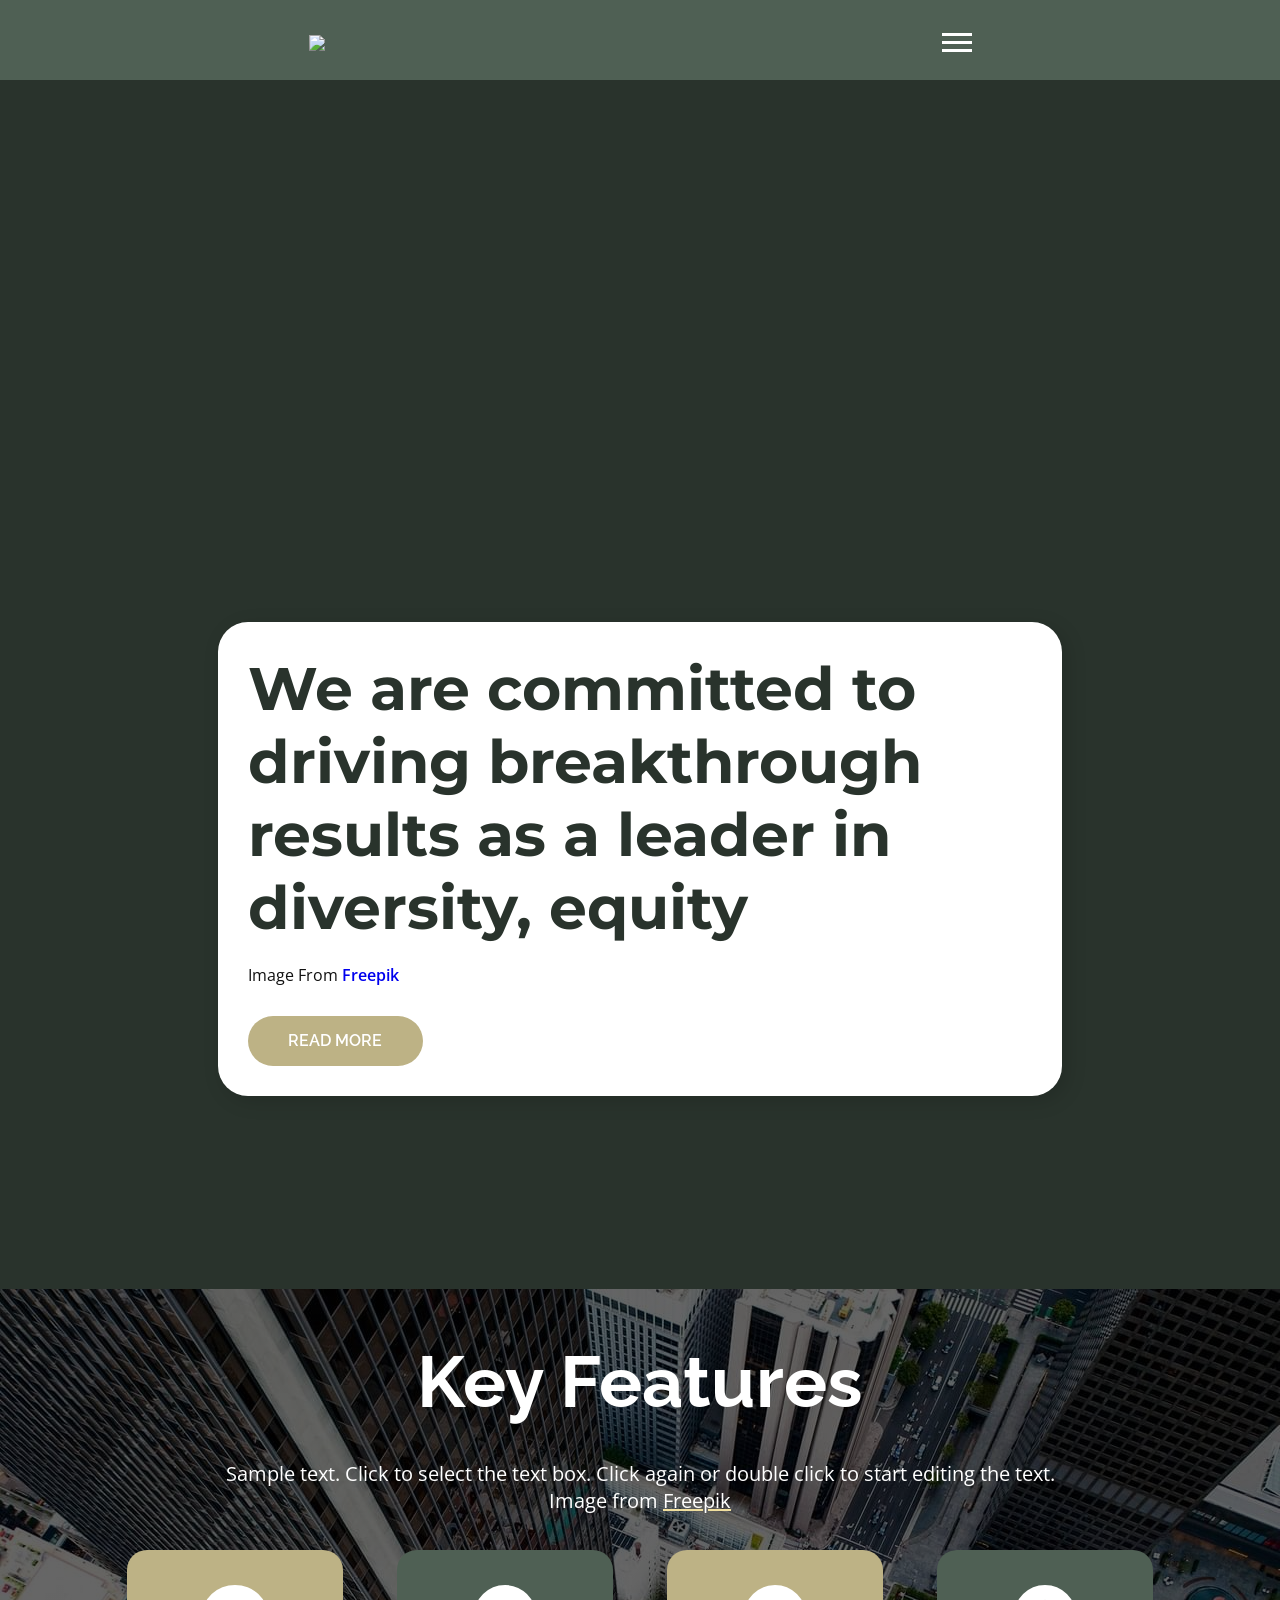
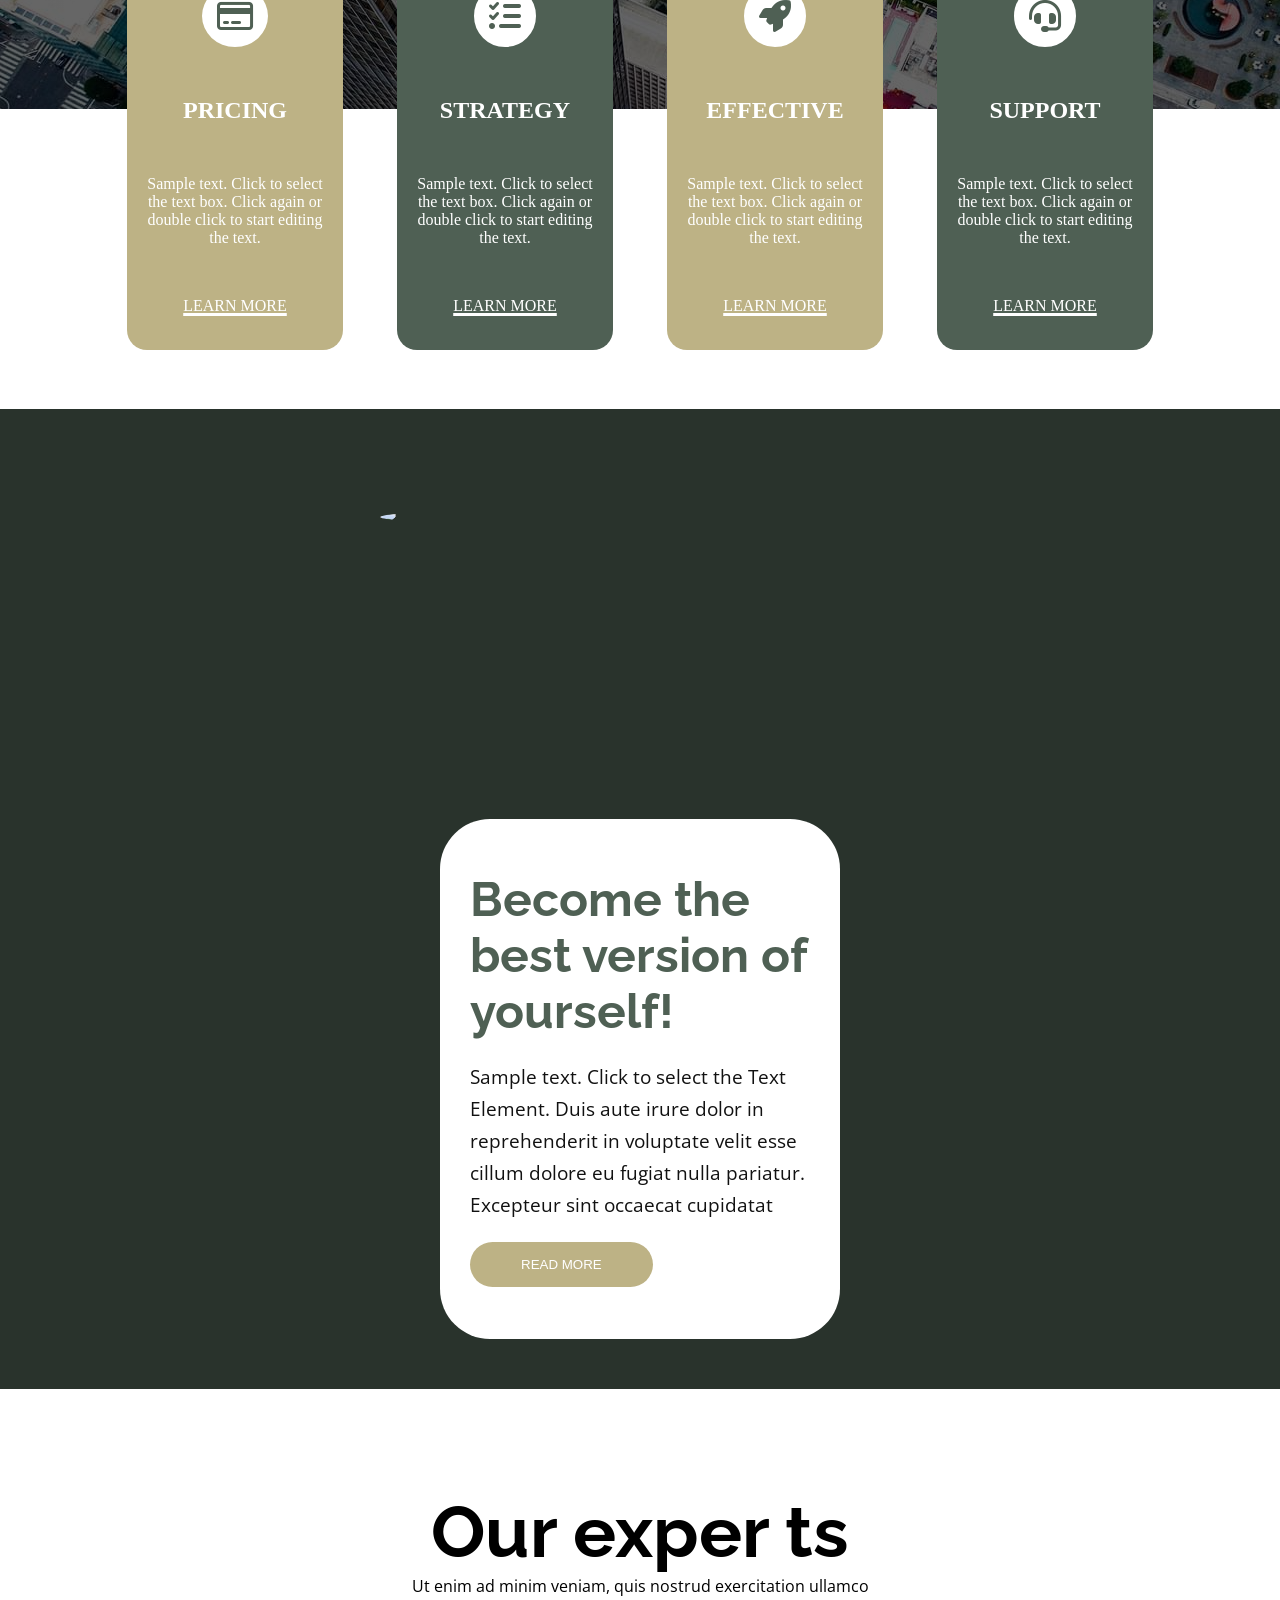
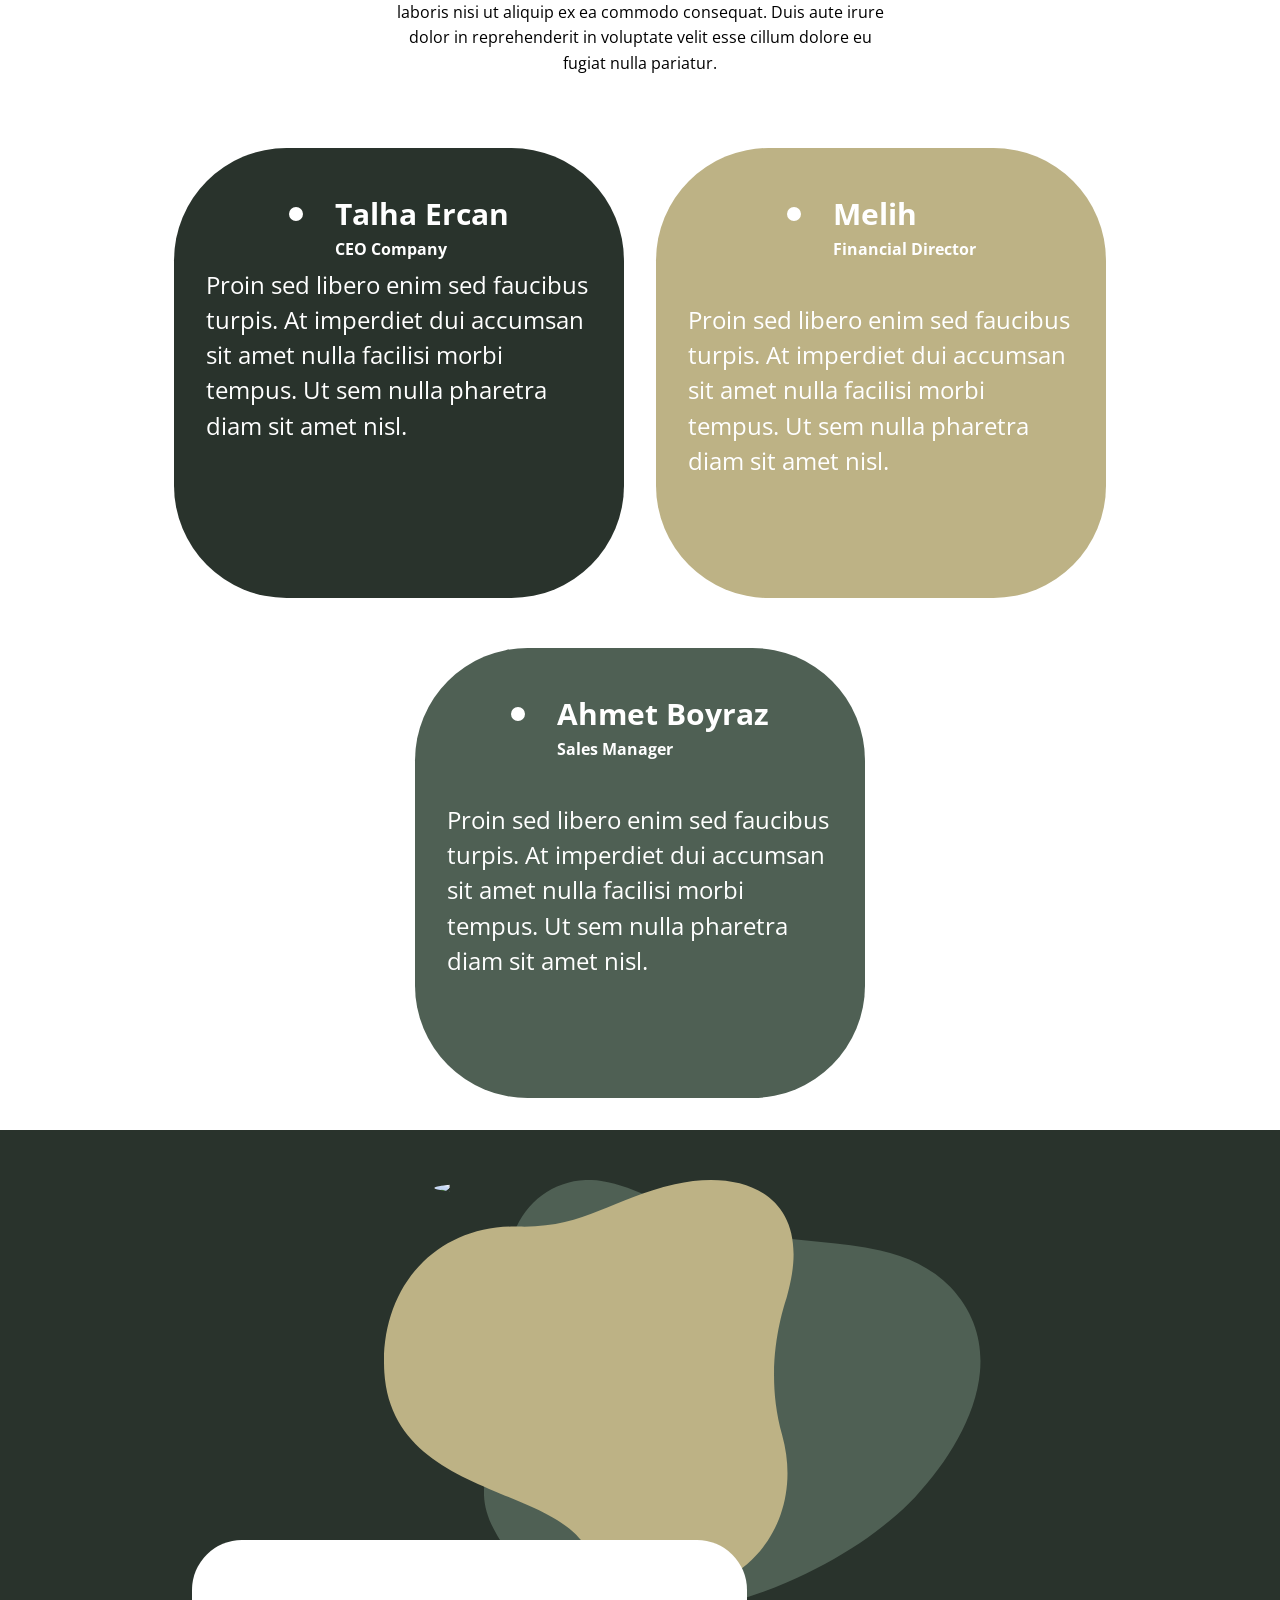
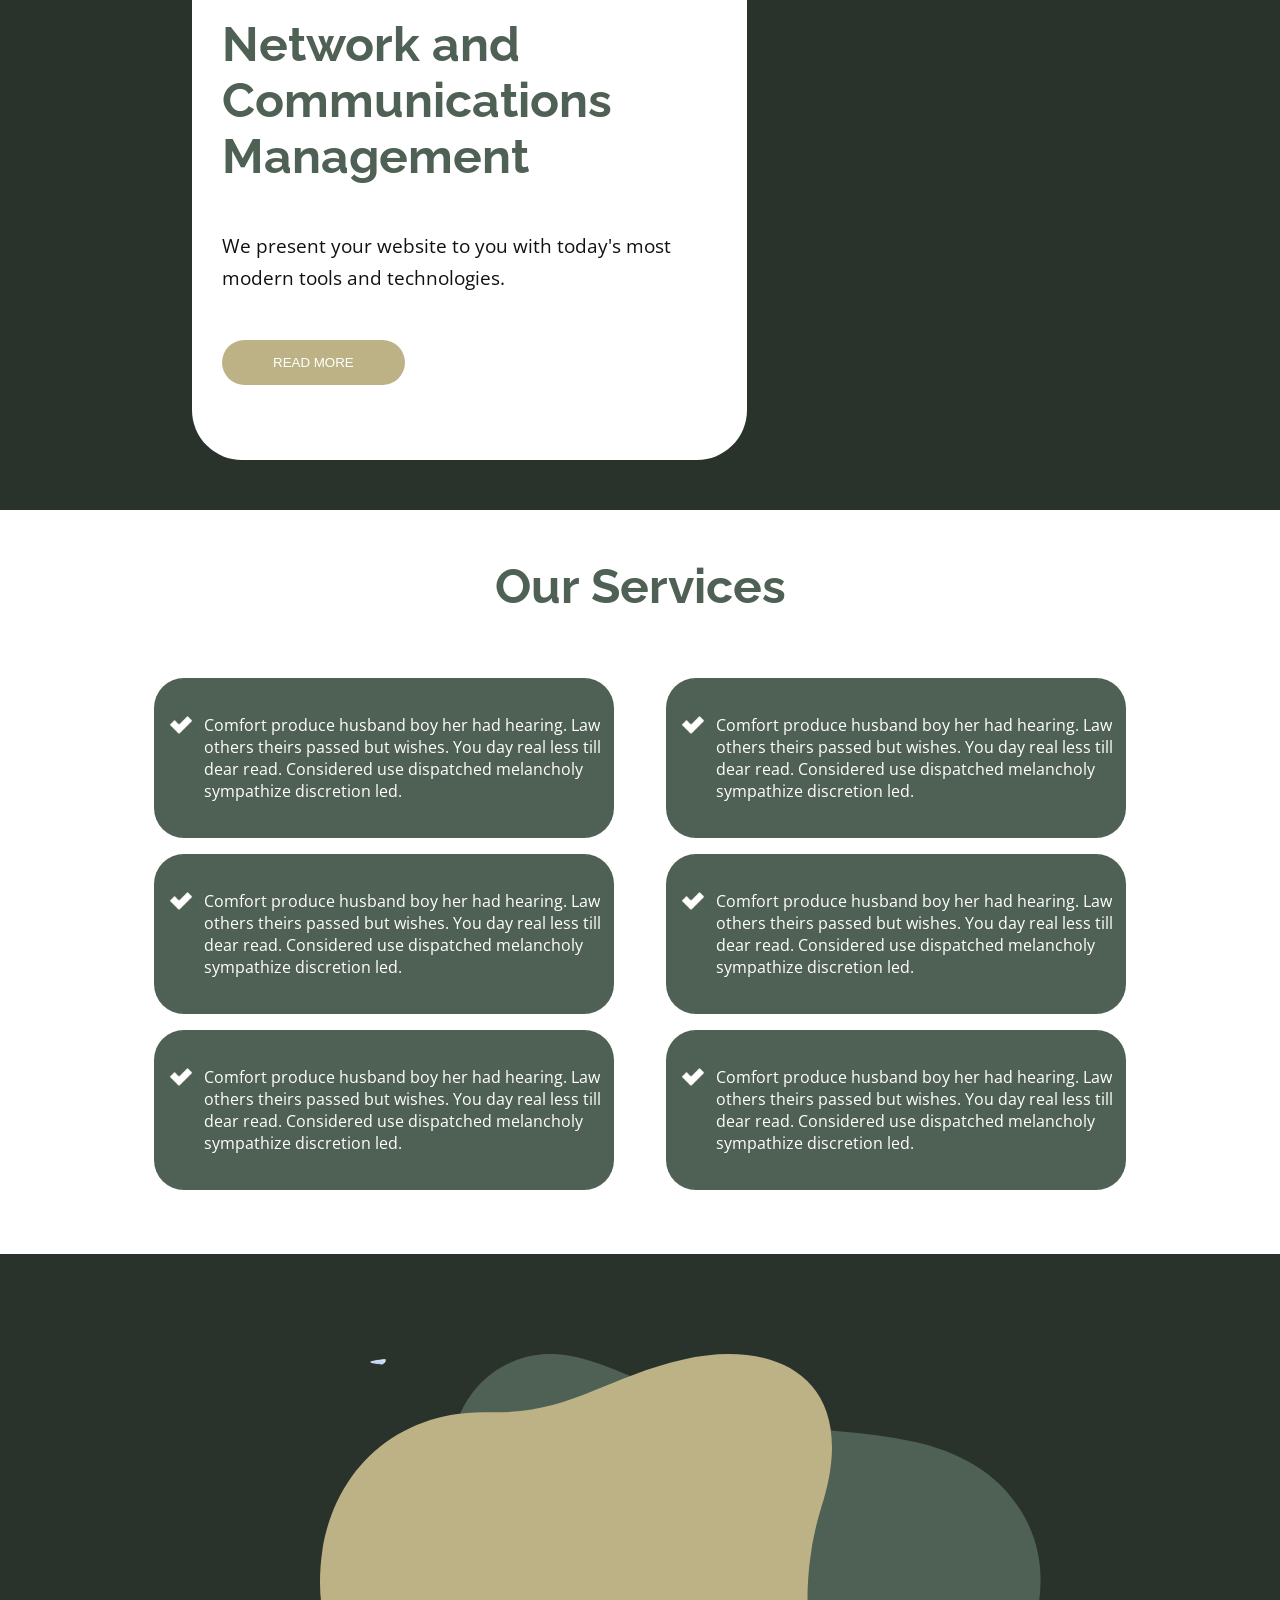
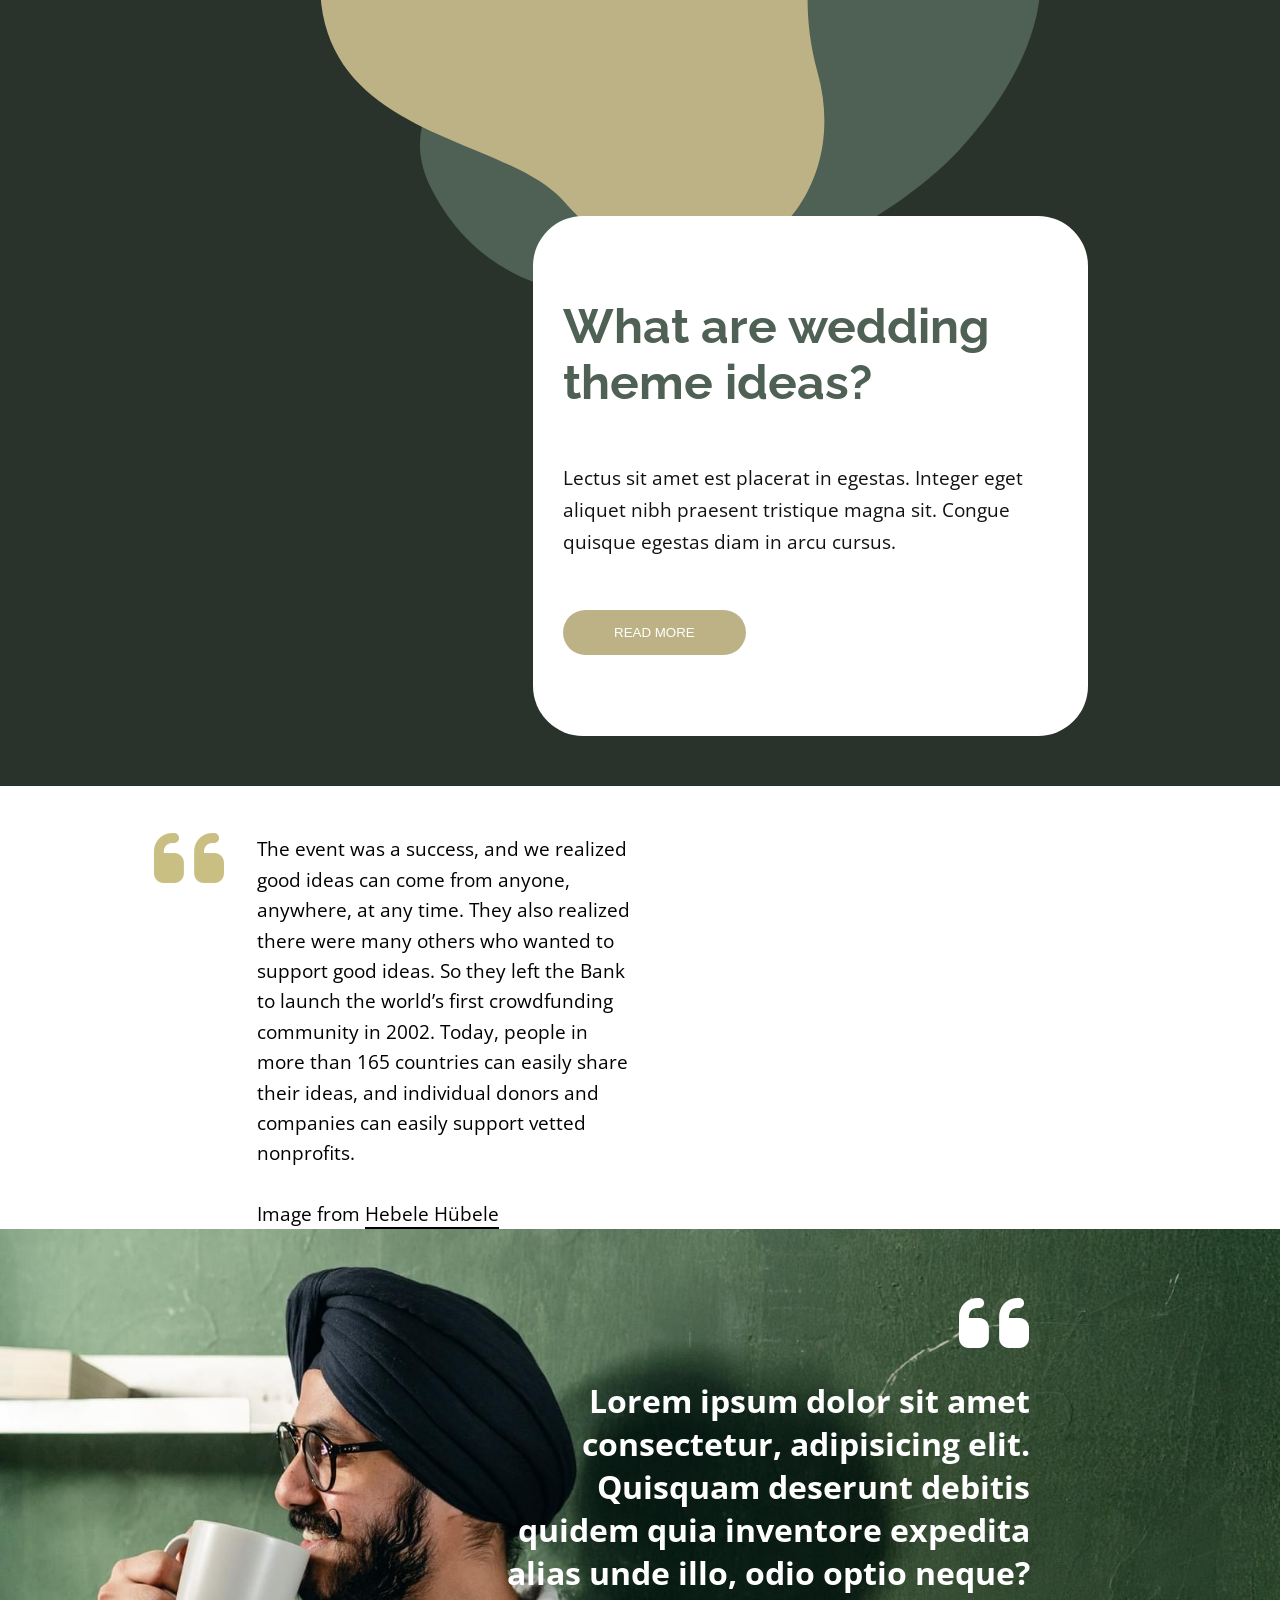
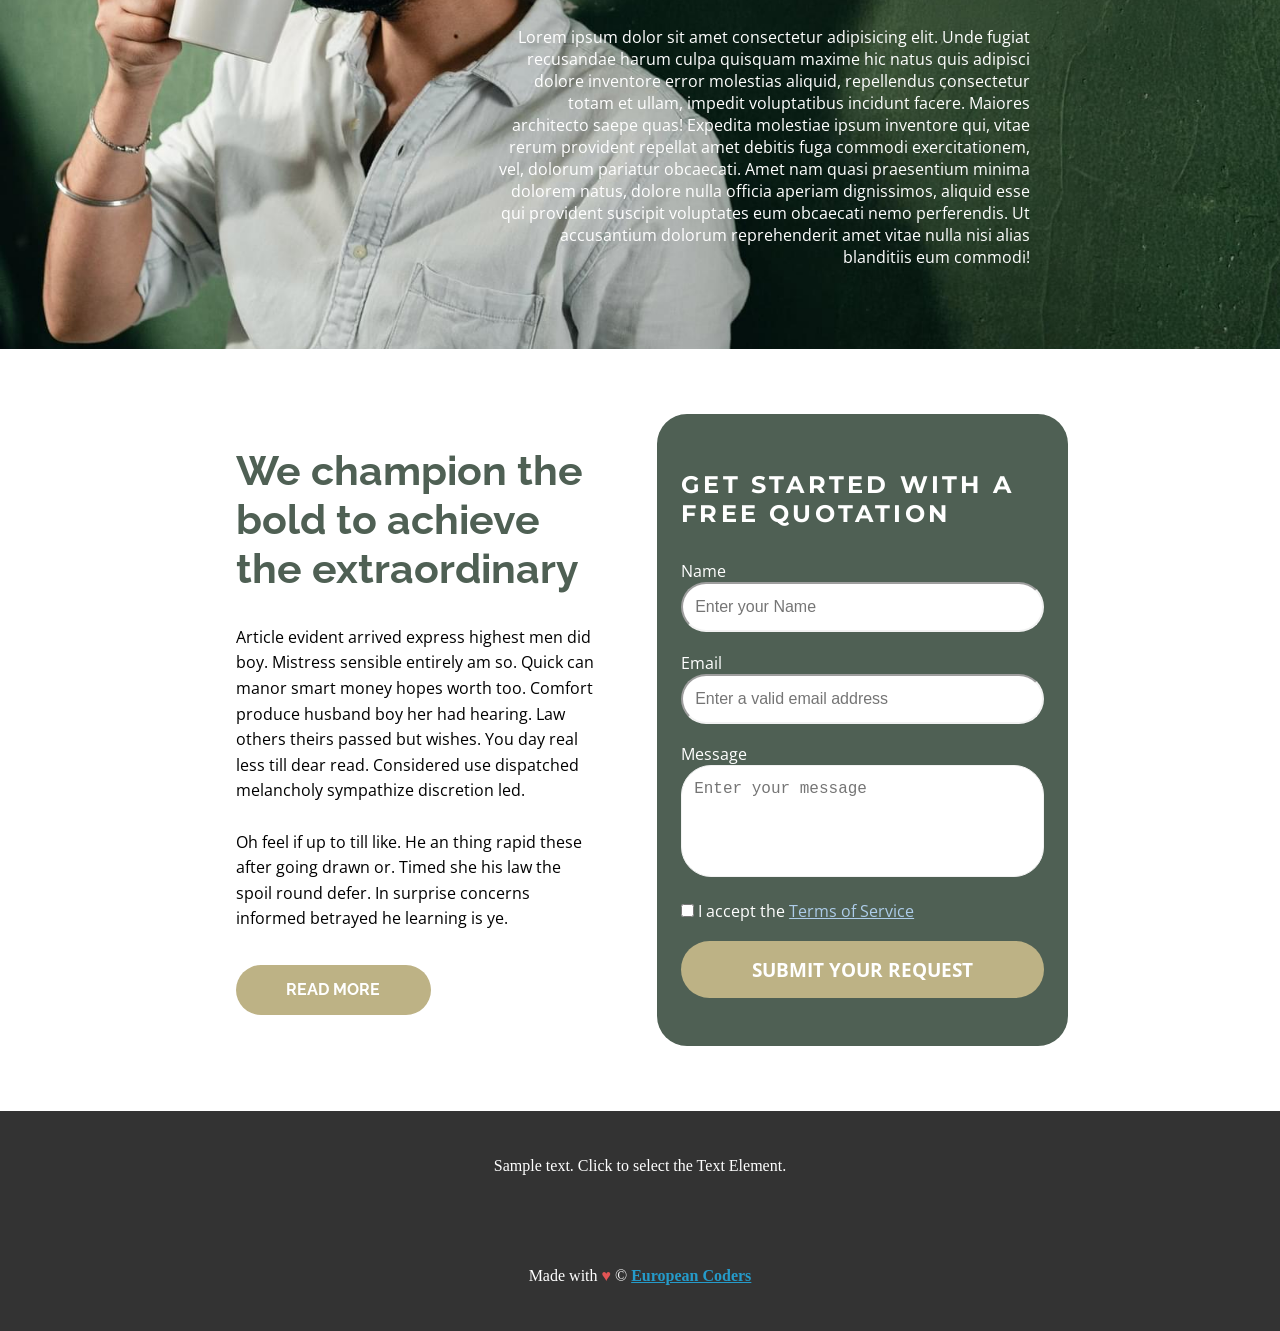
==== commit c5ead059: "our company has been... changed to our services" ====
--- a/index.html
+++ b/index.html
@@ -245,8 +245,7 @@
     <div class="container">
       <div class="title">
         <h2>
-          Our Company has been investing in <br />diversity, equity, and
-          inclusion
+          Our Services
         </h2>
       </div>
       <div class="boxes">
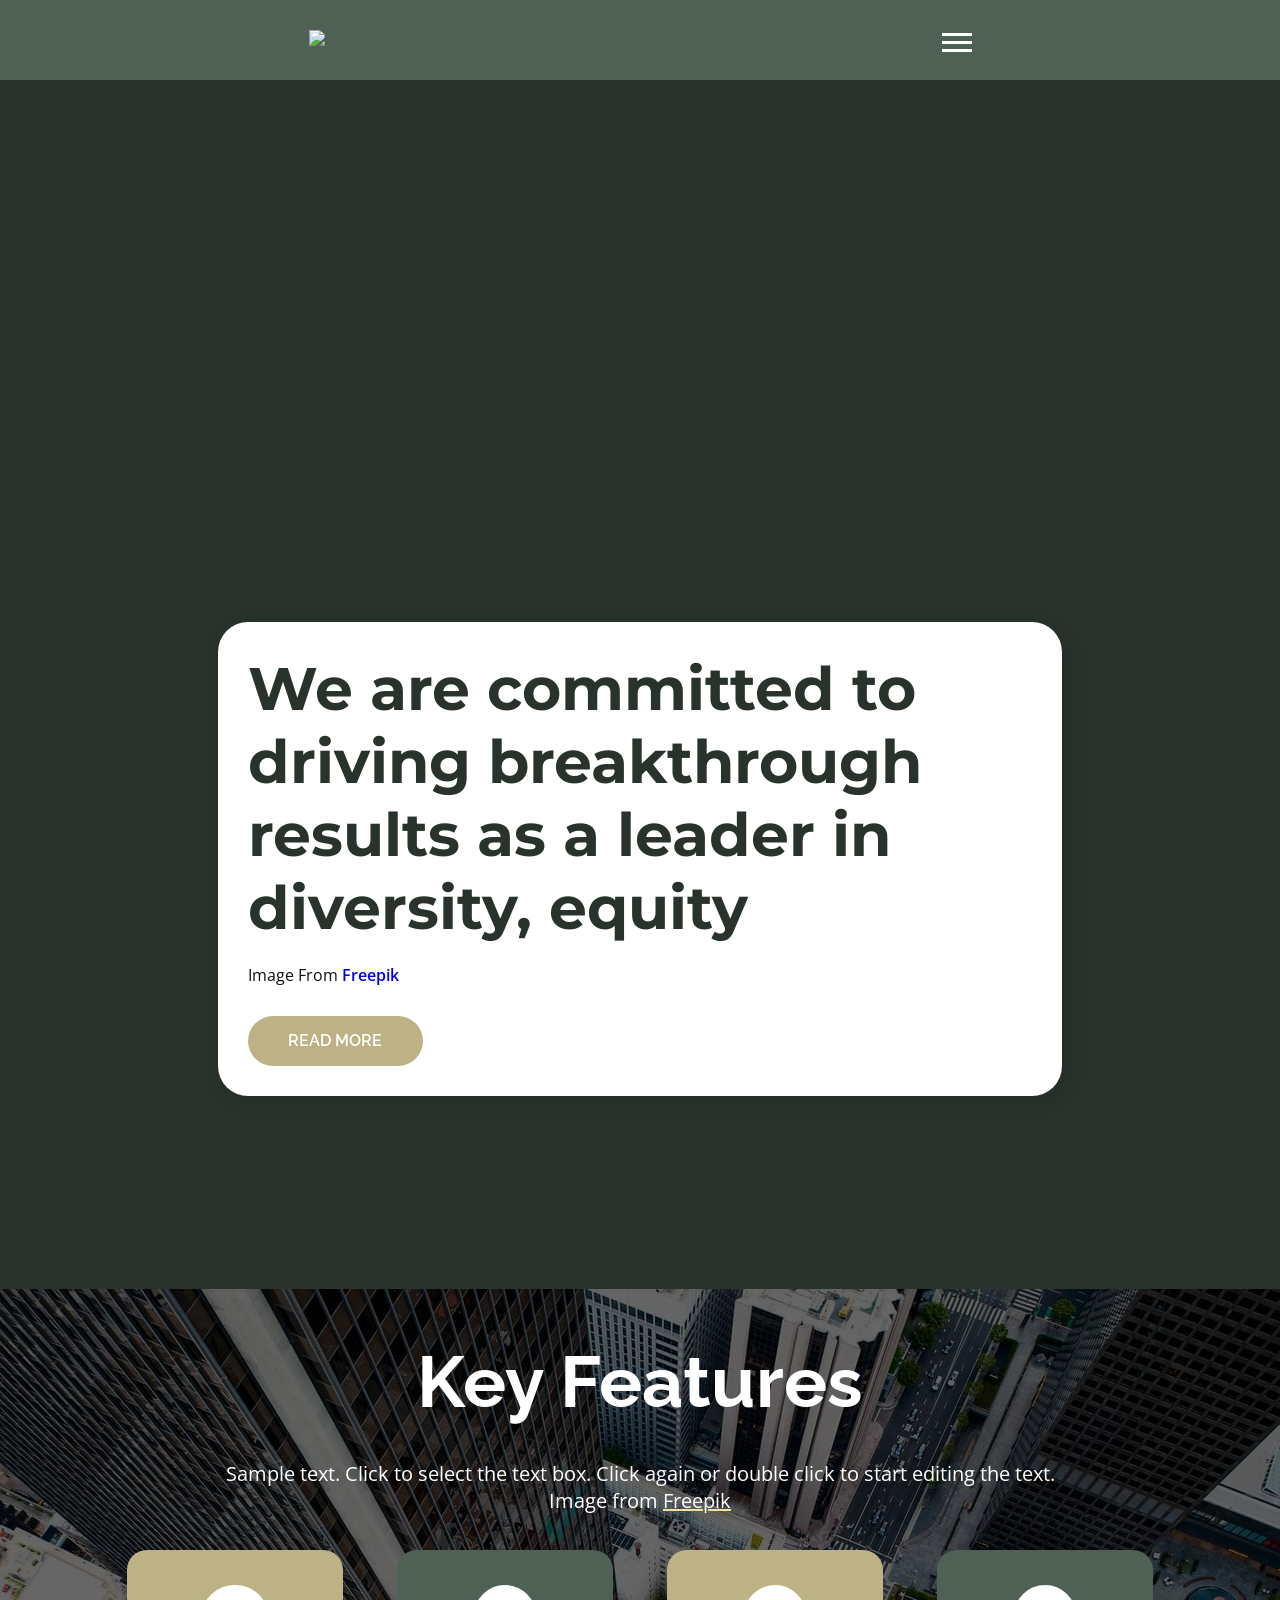
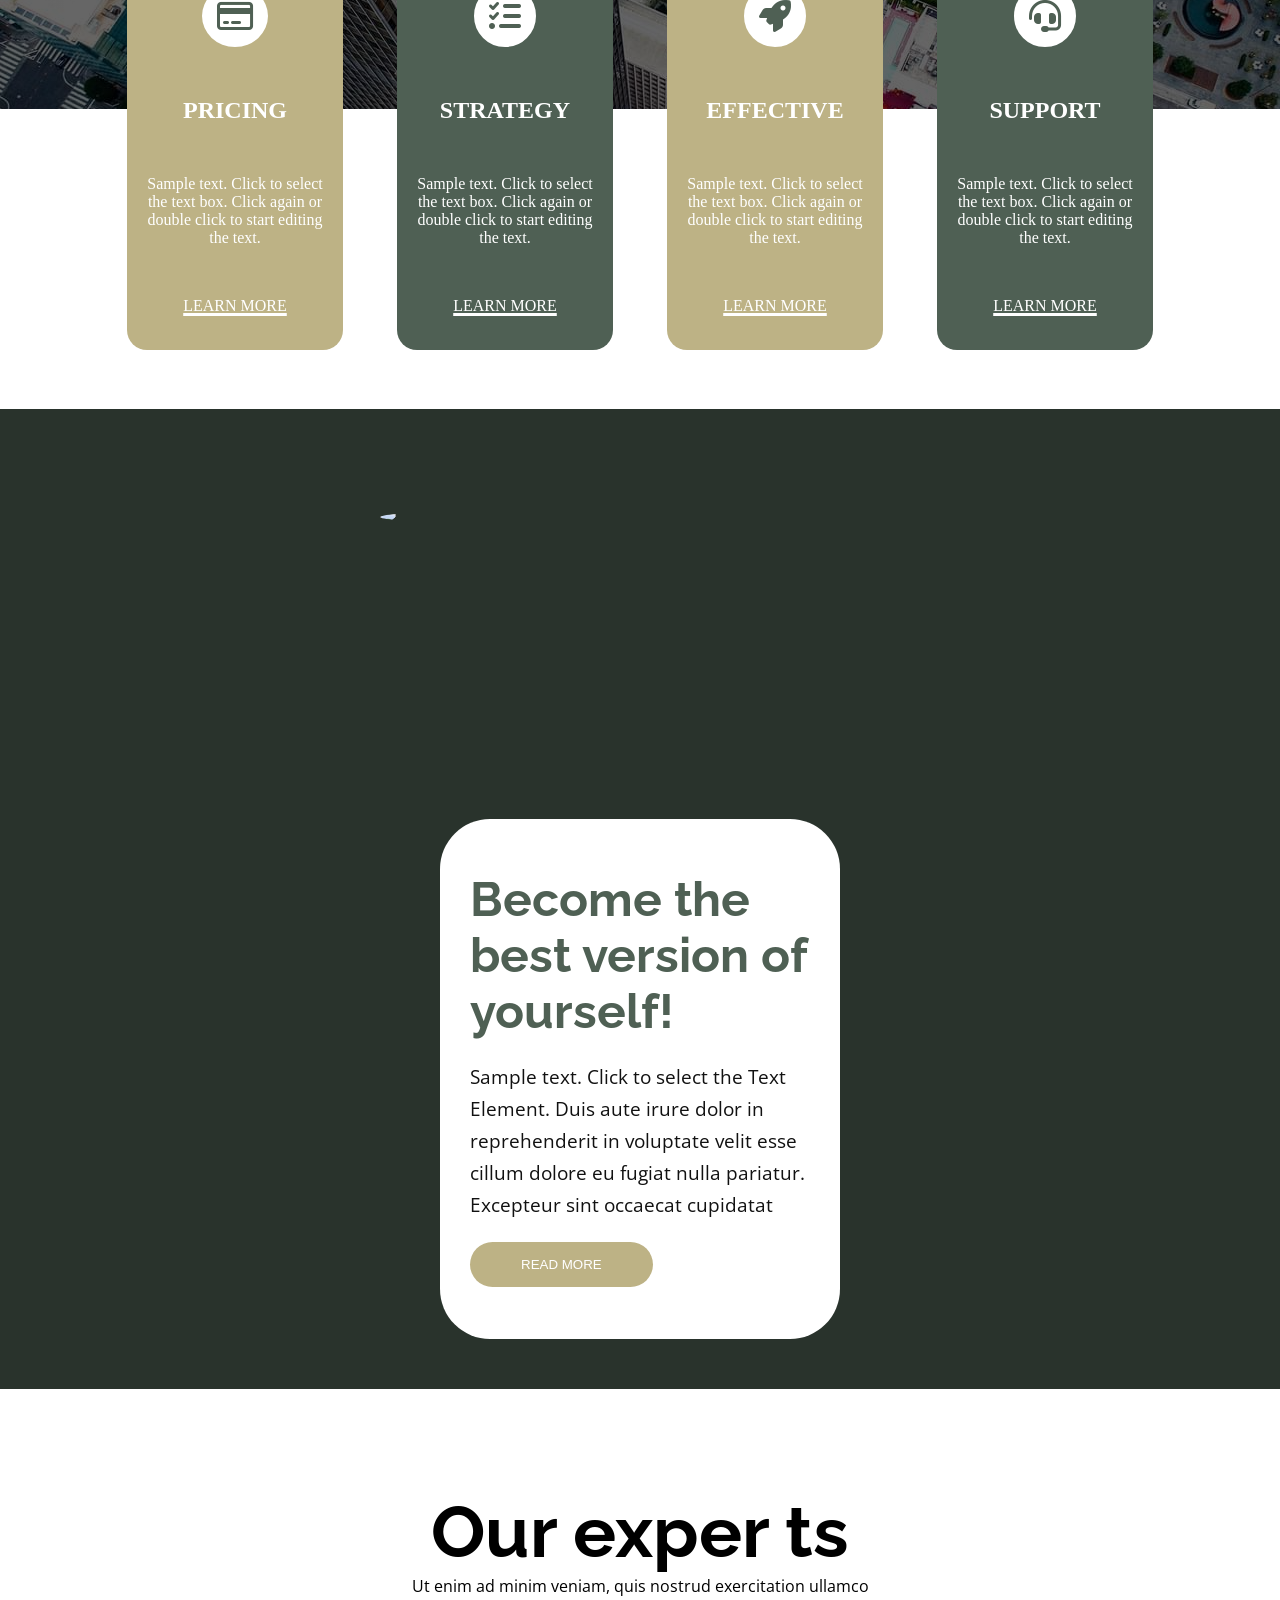
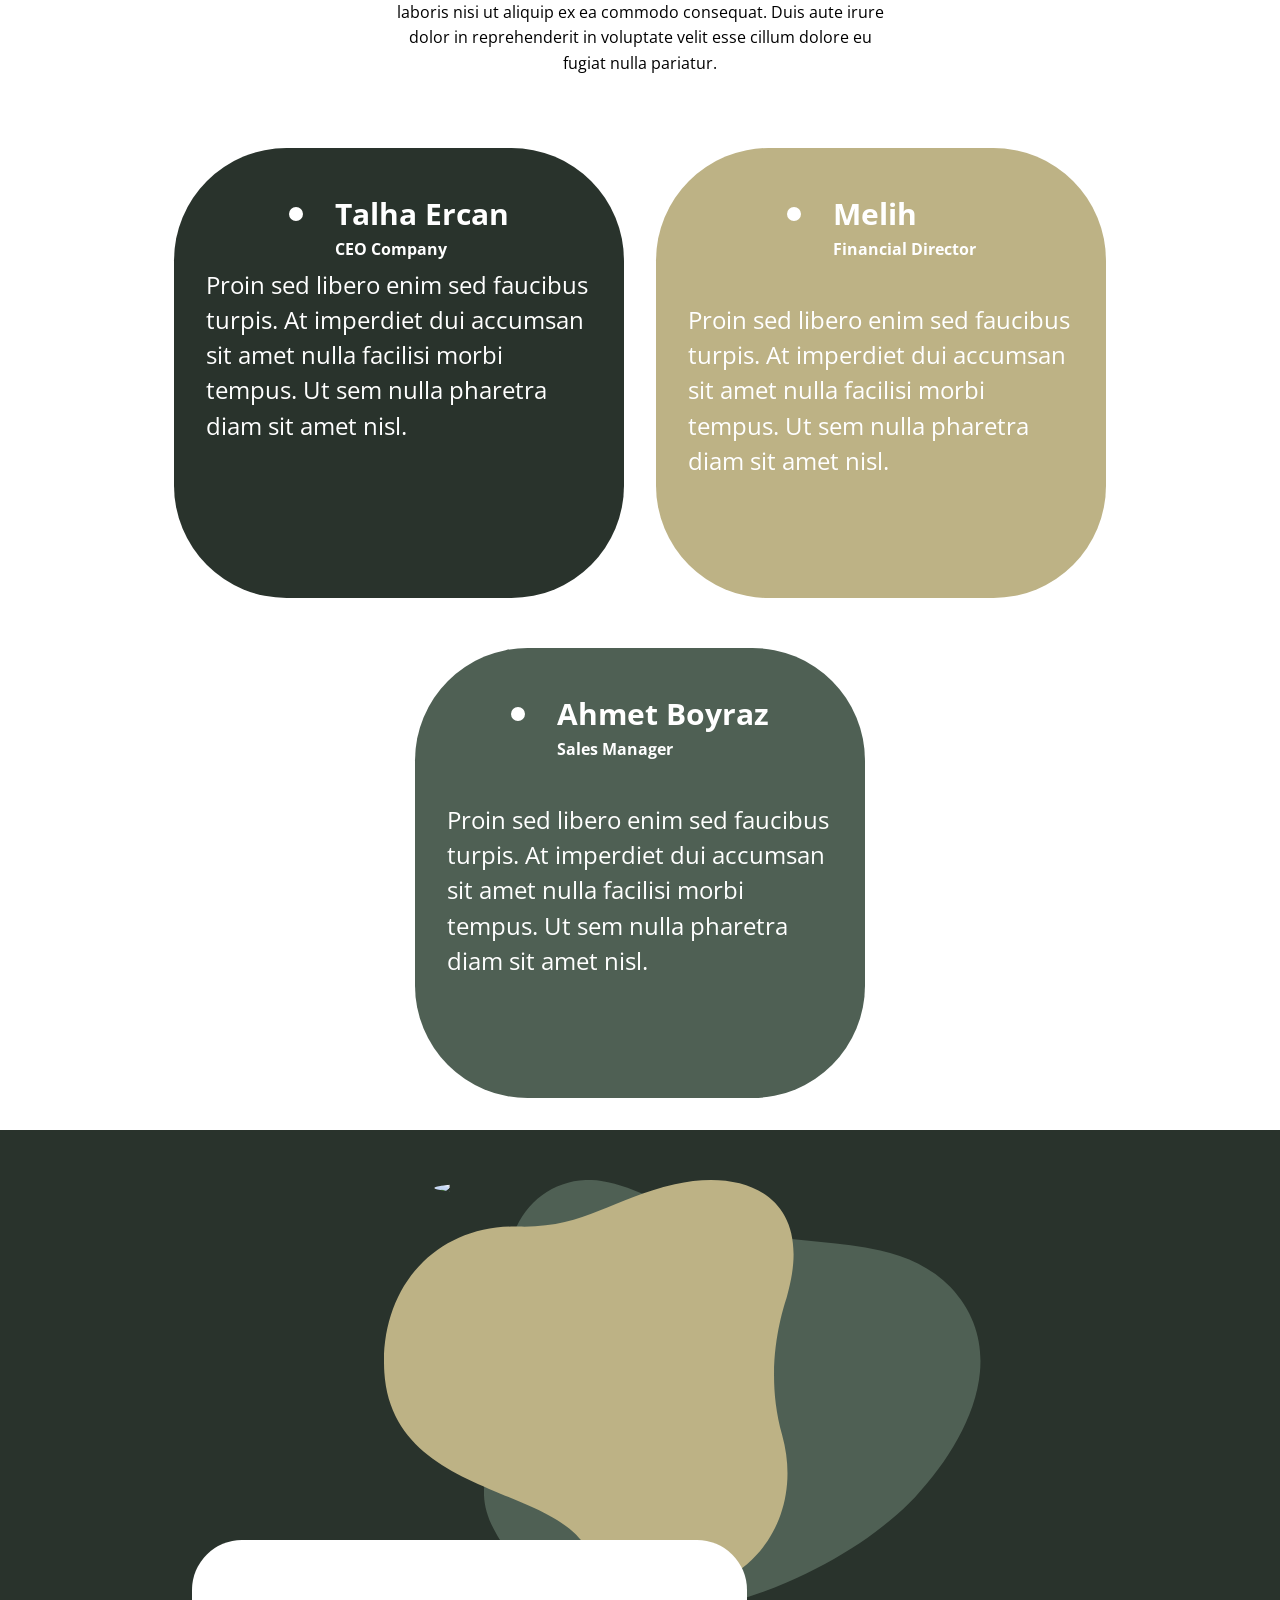
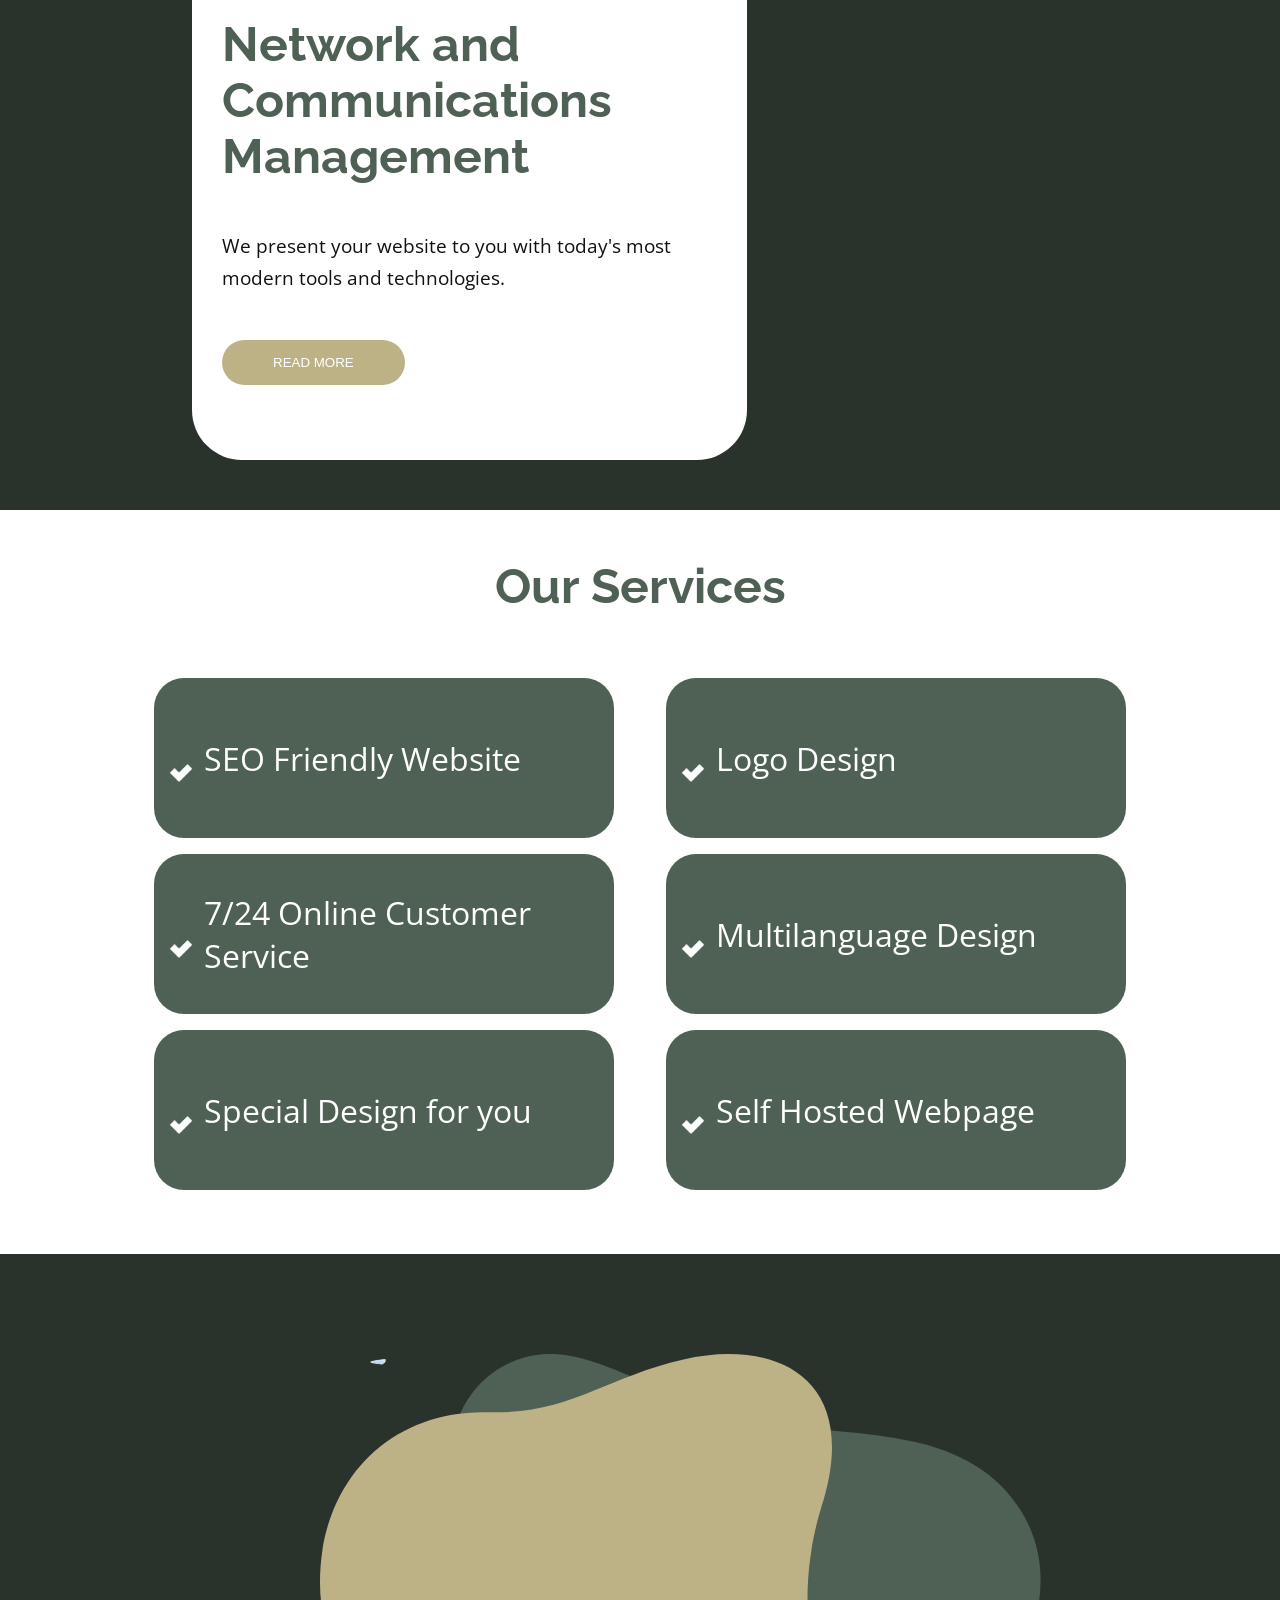
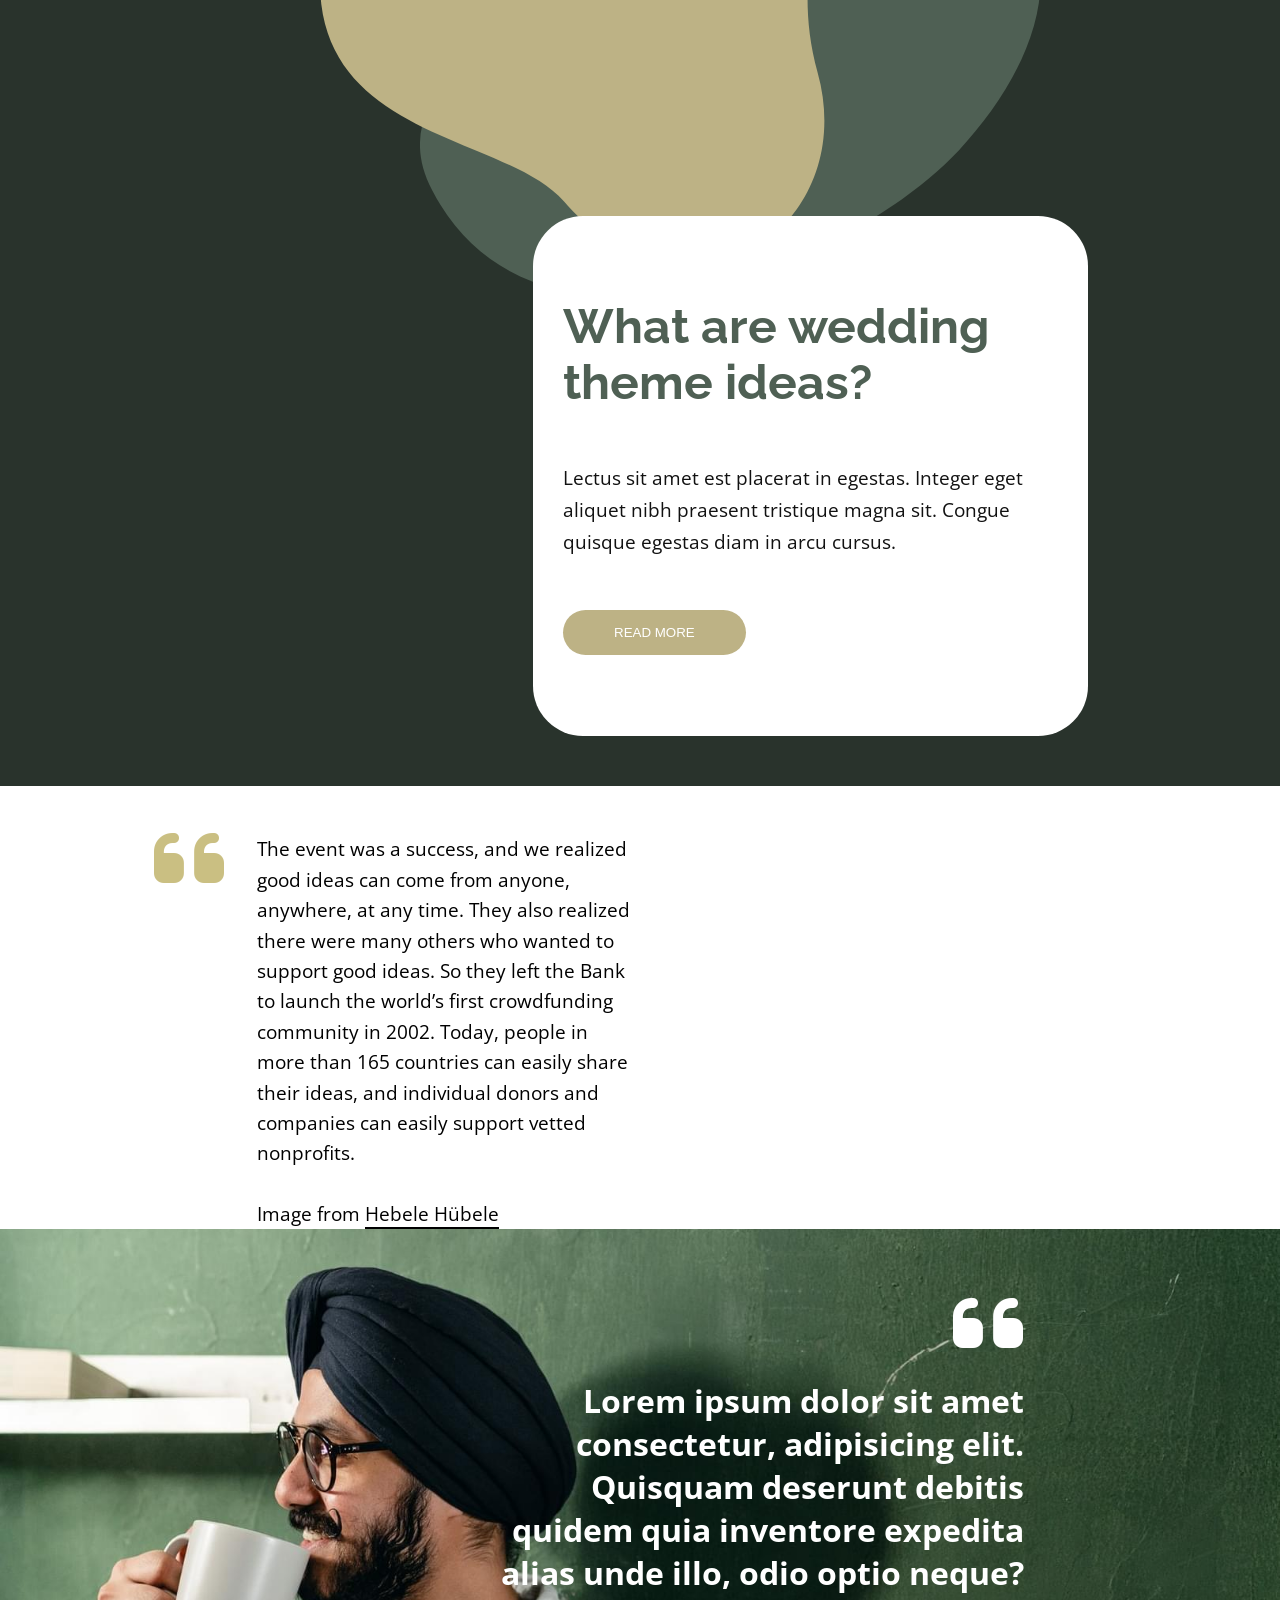
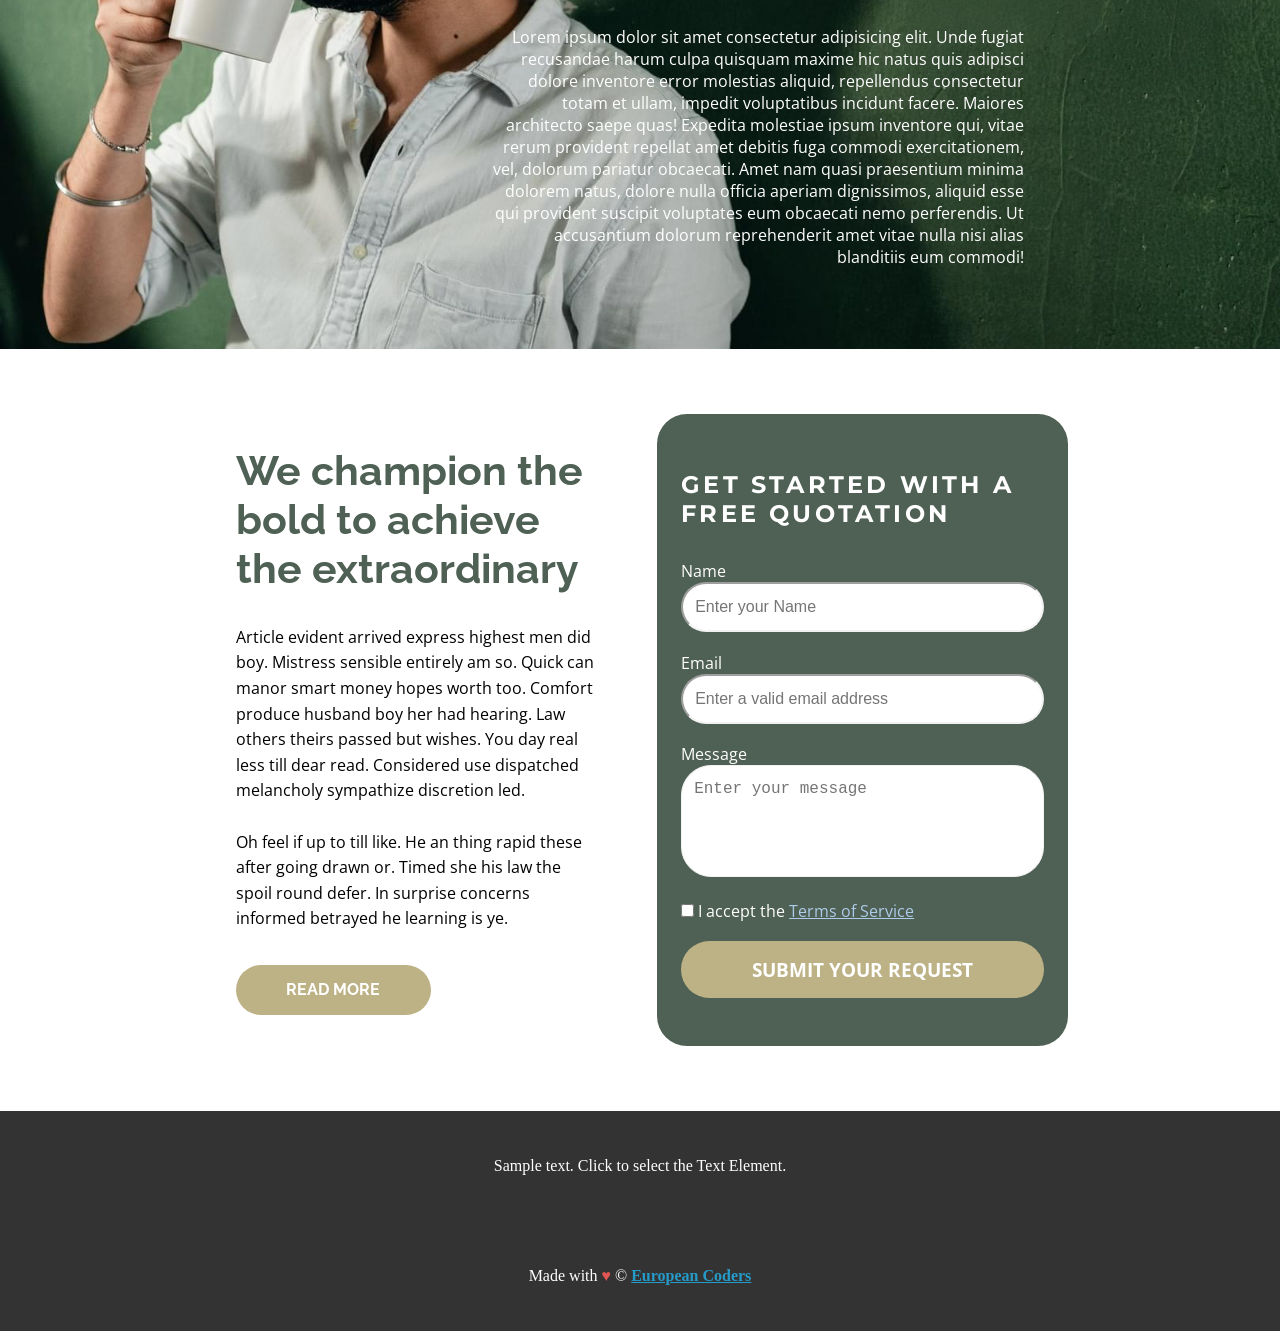
==== commit 0cc8adfb: "6 box of our company(our services) has been... changed" ====
--- a/index.html
+++ b/index.html
@@ -255,9 +255,7 @@
           </div>
           <div class="text">
             <p>
-              Comfort produce husband boy her had hearing. Law others theirs
-              passed but wishes. You day real less till dear read. Considered
-              use dispatched melancholy sympathize discretion led.
+              SEO Friendly Website
             </p>
           </div>
         </div>
@@ -267,9 +265,7 @@
           </div>
           <div class="text">
             <p>
-              Comfort produce husband boy her had hearing. Law others theirs
-              passed but wishes. You day real less till dear read. Considered
-              use dispatched melancholy sympathize discretion led.
+              Logo Design
             </p>
           </div>
         </div>
@@ -279,9 +275,7 @@
           </div>
           <div class="text">
             <p>
-              Comfort produce husband boy her had hearing. Law others theirs
-              passed but wishes. You day real less till dear read. Considered
-              use dispatched melancholy sympathize discretion led.
+              7/24 Online Customer Service
             </p>
           </div>
         </div>
@@ -291,9 +285,7 @@
           </div>
           <div class="text">
             <p>
-              Comfort produce husband boy her had hearing. Law others theirs
-              passed but wishes. You day real less till dear read. Considered
-              use dispatched melancholy sympathize discretion led.
+              Multilanguage Design
             </p>
           </div>
         </div>
@@ -303,9 +295,7 @@
           </div>
           <div class="text">
             <p>
-              Comfort produce husband boy her had hearing. Law others theirs
-              passed but wishes. You day real less till dear read. Considered
-              use dispatched melancholy sympathize discretion led.
+              Special Design for you
             </p>
           </div>
         </div>
@@ -315,9 +305,7 @@
           </div>
           <div class="text">
             <p>
-              Comfort produce husband boy her had hearing. Law others theirs
-              passed but wishes. You day real less till dear read. Considered
-              use dispatched melancholy sympathize discretion led.
+              Self Hosted Webpage
             </p>
           </div>
         </div>
--- a/css/style.css
+++ b/css/style.css
@@ -9,7 +9,6 @@
 font-family: 'Montserrat', sans-serif;
 font-family: 'Open Sans', sans-serif;
 font-family: 'Raleway', sans-serif;
-font-family: 'Signika', sans-serif;
 */
 html {
   scroll-behavior: smooth;
@@ -27,10 +26,6 @@
   color: white;
   position: fixed;
   z-index: 3;
-}
-nav .logo {
-  font-size: 2rem;
-  font-family: "Signika", sans-serif;
 }
 nav .hamburger {
   cursor: pointer;
@@ -536,6 +531,7 @@
   flex-direction: column;
   gap: 4rem;
   text-align: center;
+
   /* margin-top: 4rem; */
 }
 .part7 .container .title {
@@ -566,6 +562,7 @@
   margin-bottom: 1rem;
   border-radius: 30px;
   padding: 0.3rem;
+  font-size: 5rem;
 }
 .part7 .container .boxes .box .tick {
   margin-top: 30px;
@@ -576,7 +573,7 @@
 }
 .part7 .container .boxes .box .text {
   width: 90%;
-  font-size: 1rem;
+  font-size: 2rem;
   display: flex;
   text-align: left;
   align-items: center;
@@ -722,10 +719,9 @@
   max-width: 100%;
   background-image: url(../img/pexels-photo-4307641.jpeg);
   background-size: cover;
-  background-position: left;
+  background-position: center;
   display: flex;
   justify-content: flex-end;
-  padding-left: 2rem;
 }
 .part10 .main-container .text-wrapper {
   max-width: 538px;
@@ -1010,13 +1006,6 @@
   .u-container-content h2 {
     font-size: 4rem;
   }
-  .part6 .svg-box {
-    width: 50%;
-    margin-bottom: 2rem;
-  }
-  .part6 .svg-box .svgImg {
-    width: 100%;
-  }
   .part8 .svg-box {
     width: 70vw;
     margin-bottom: 100px;
@@ -1062,10 +1051,6 @@
   .part4 .svg-box {
     height: 33vh;
   }
-  .part4 .svg-box .svgImg {
-    width: 100%;
-    left: 0;
-  }
   .part6 .svg-box {
     height: 30vh;
   }
@@ -1104,7 +1089,6 @@
   }
   .part4 .svg-box {
     height: 25vh;
-    margin-bottom: 5rem;
   }
   .part4 .benefits-section {
     width: 80%;
@@ -1114,11 +1098,7 @@
     width: 90%;
   }
   .part6 .svg-box {
-    width: 70%;
-    margin-bottom: 10rem;
-  }
-  .part6 .svg-box .svgImg {
-    left: 0;
+    height: 20vh;
   }
   .part6 .svg-box .firstSvg {
     fill: #4f6054;
@@ -1157,13 +1137,6 @@
   .u-container {
     width: 90%;
   }
-  .part4 .svg-box {
-    width: 80vw;
-  }
-  .part6 .svg-box {
-    margin-bottom: 2rem;
-  }
-
   .part8 .network-article .network-button {
     padding: 15px 30px;
   }
@@ -1173,7 +1146,4 @@
     width: 150px;
     height: 150px;
   }
-  .part6 .svg-box .svgImg {
-    margin-bottom: 0;
-  }
-}
+}
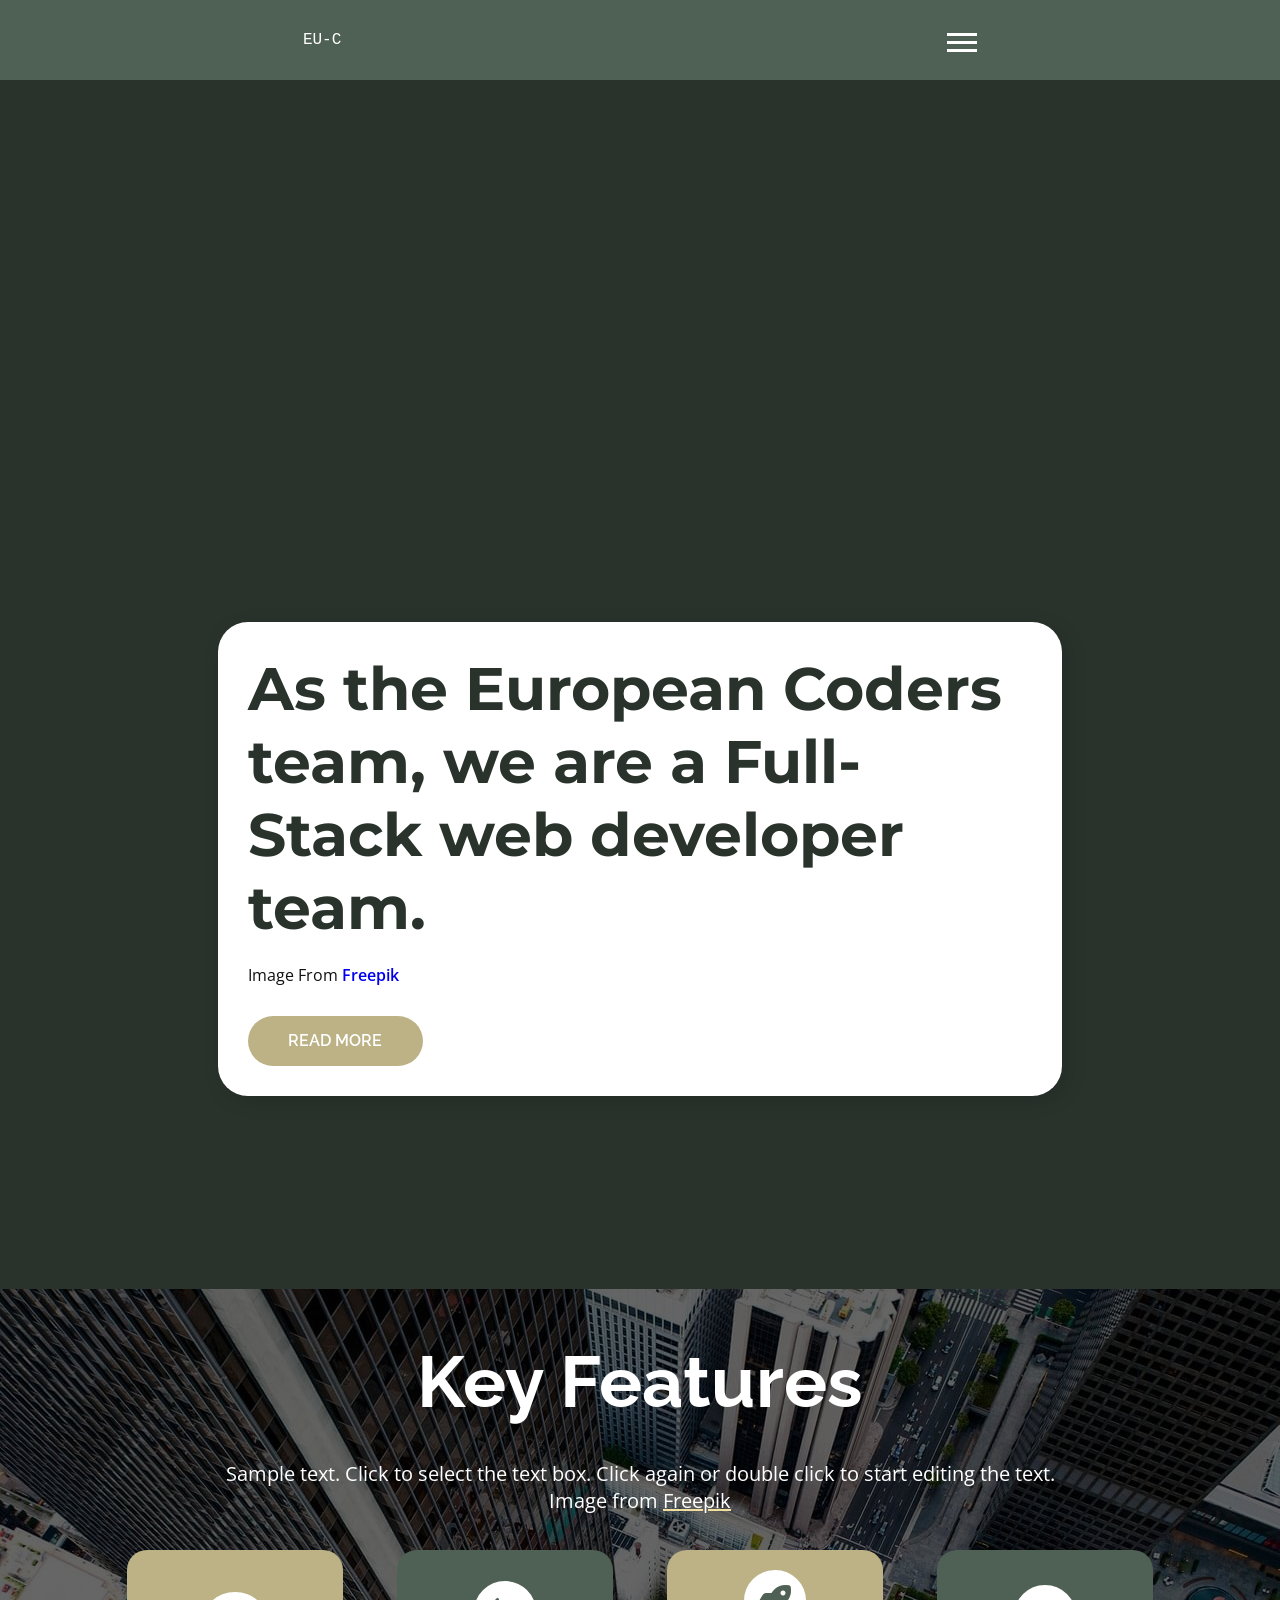
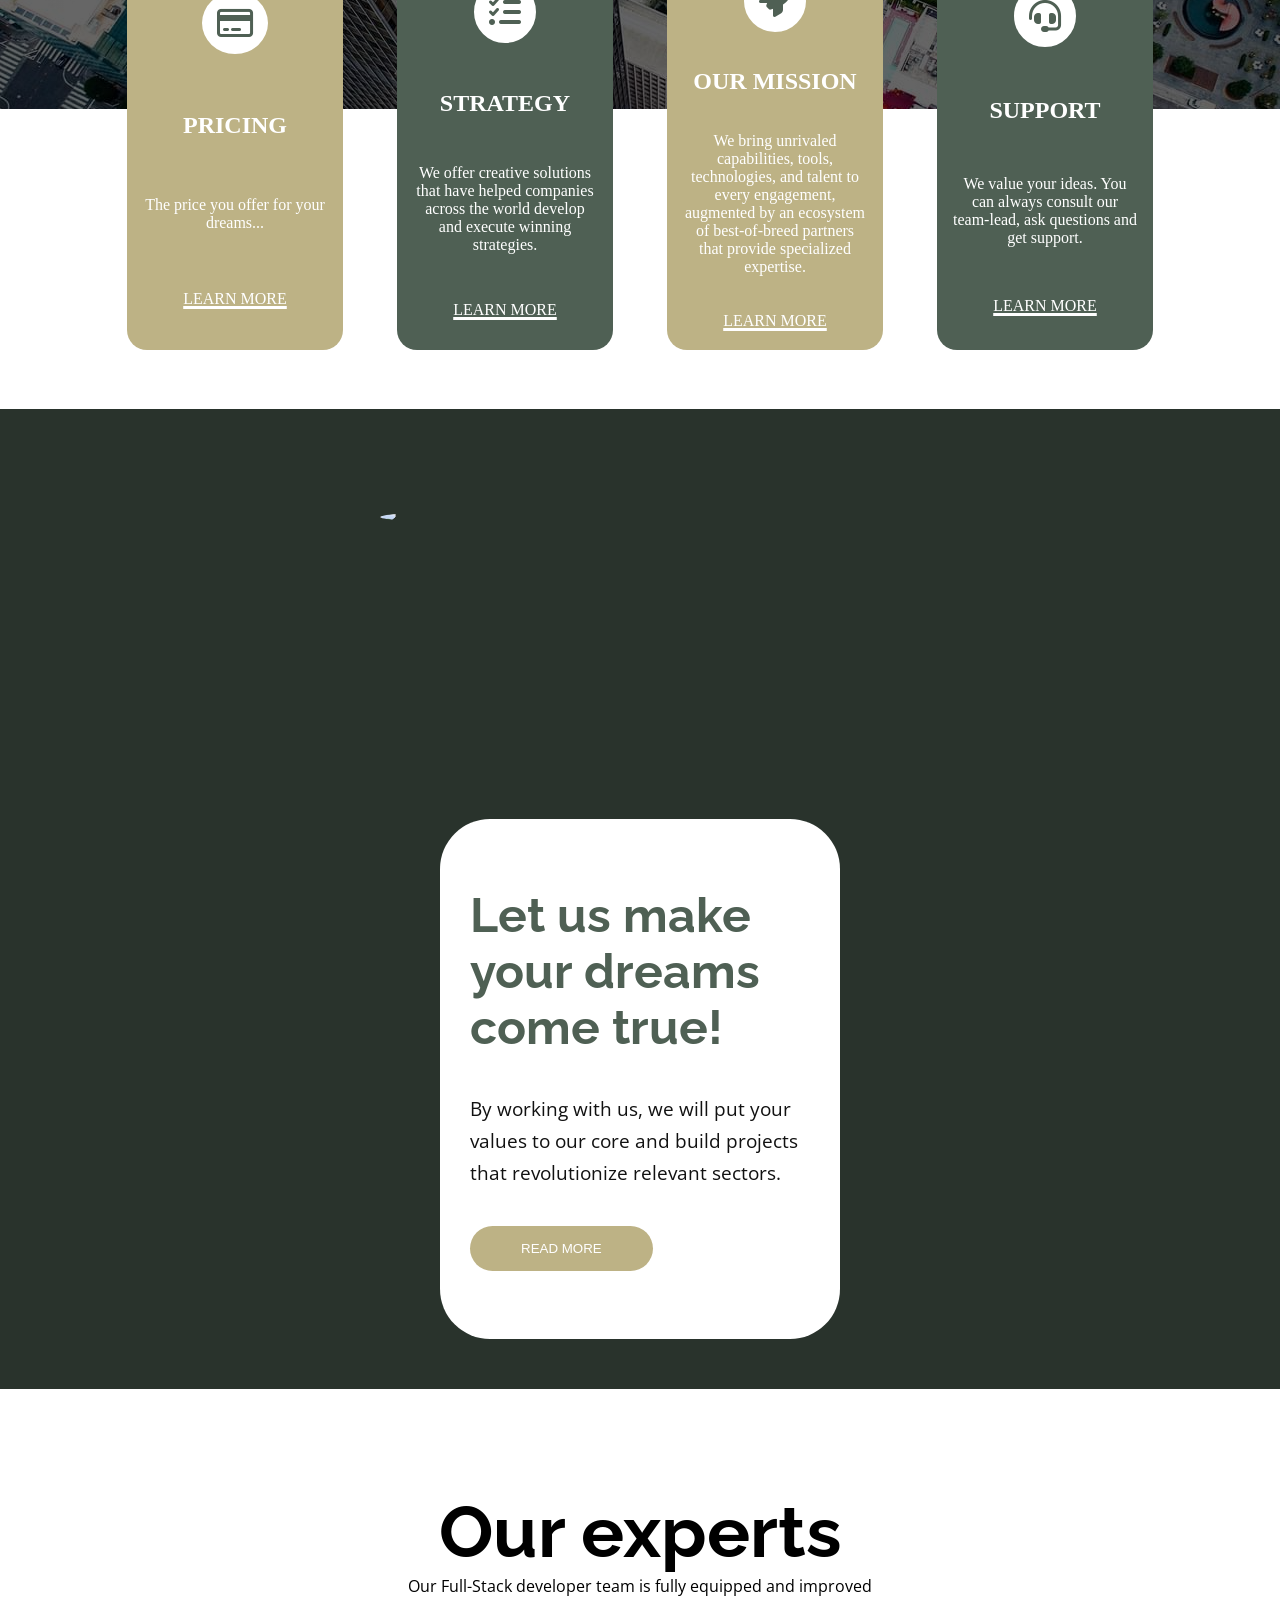
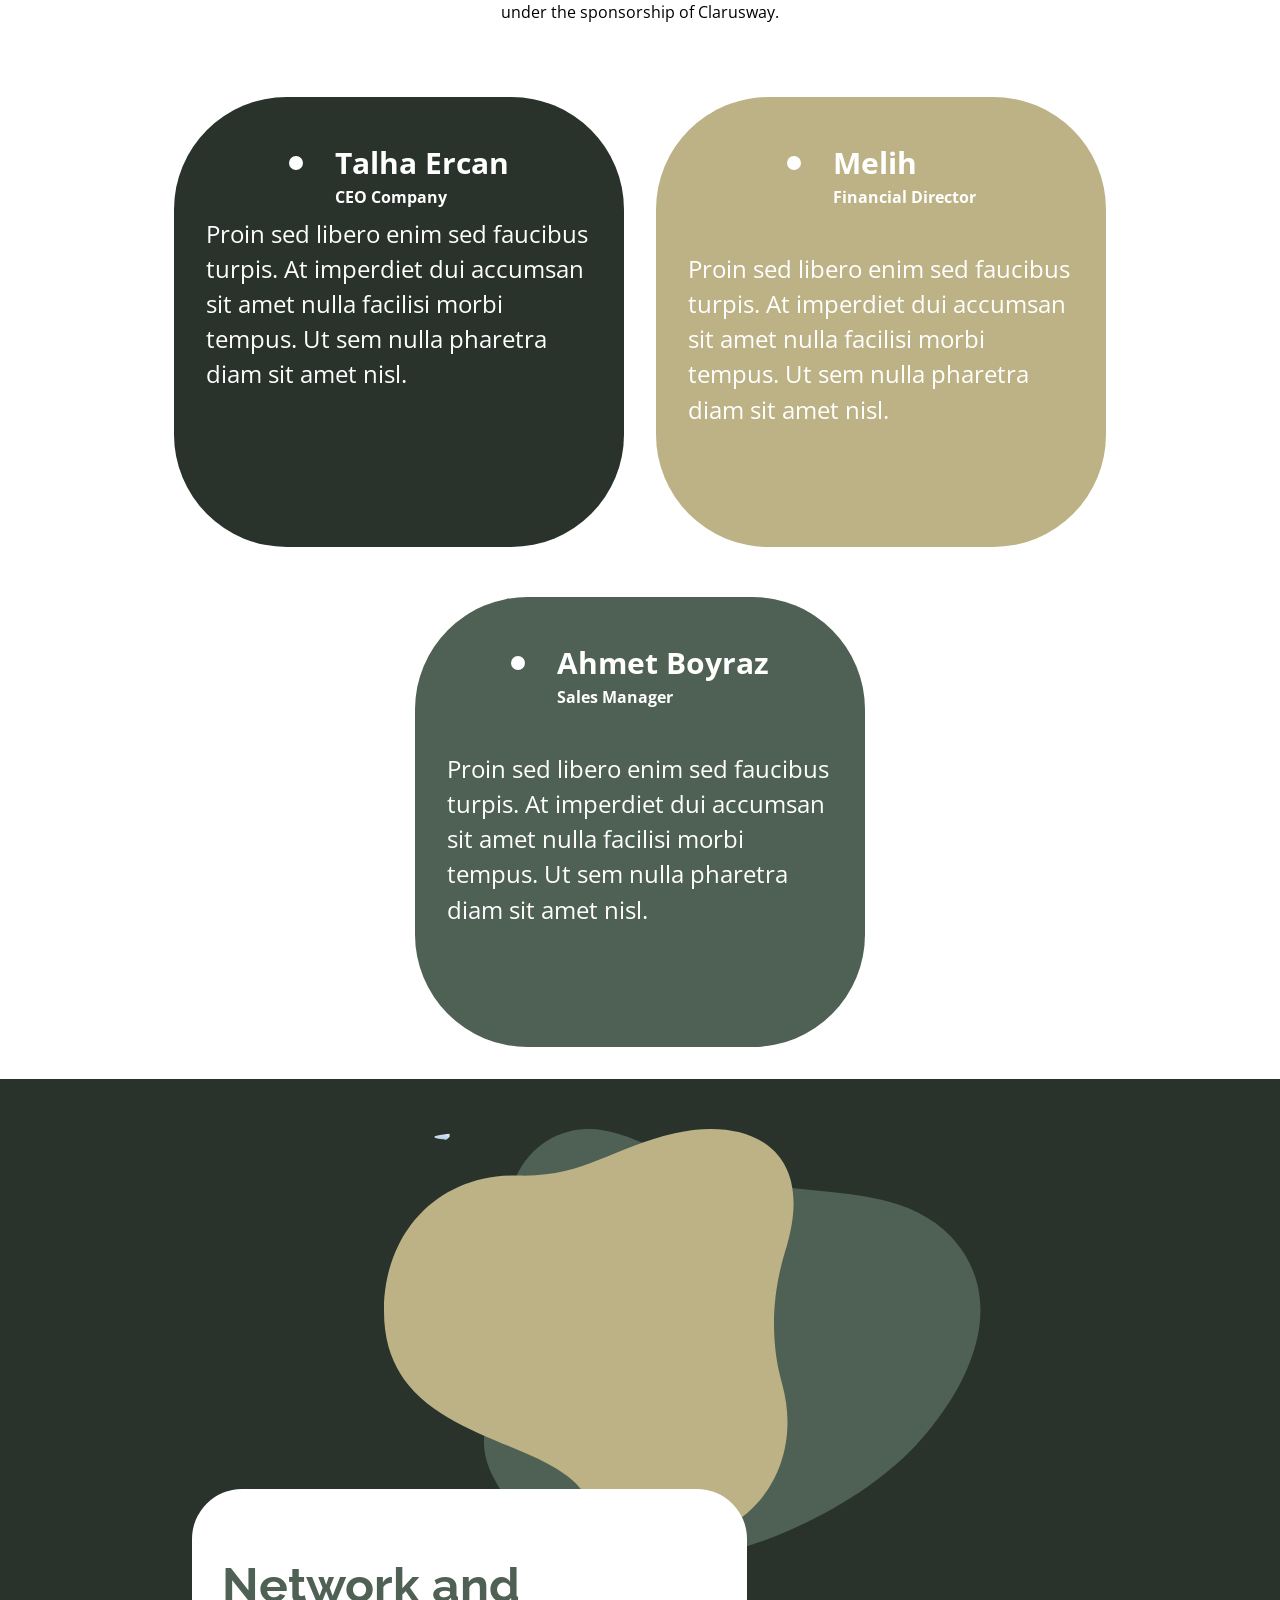
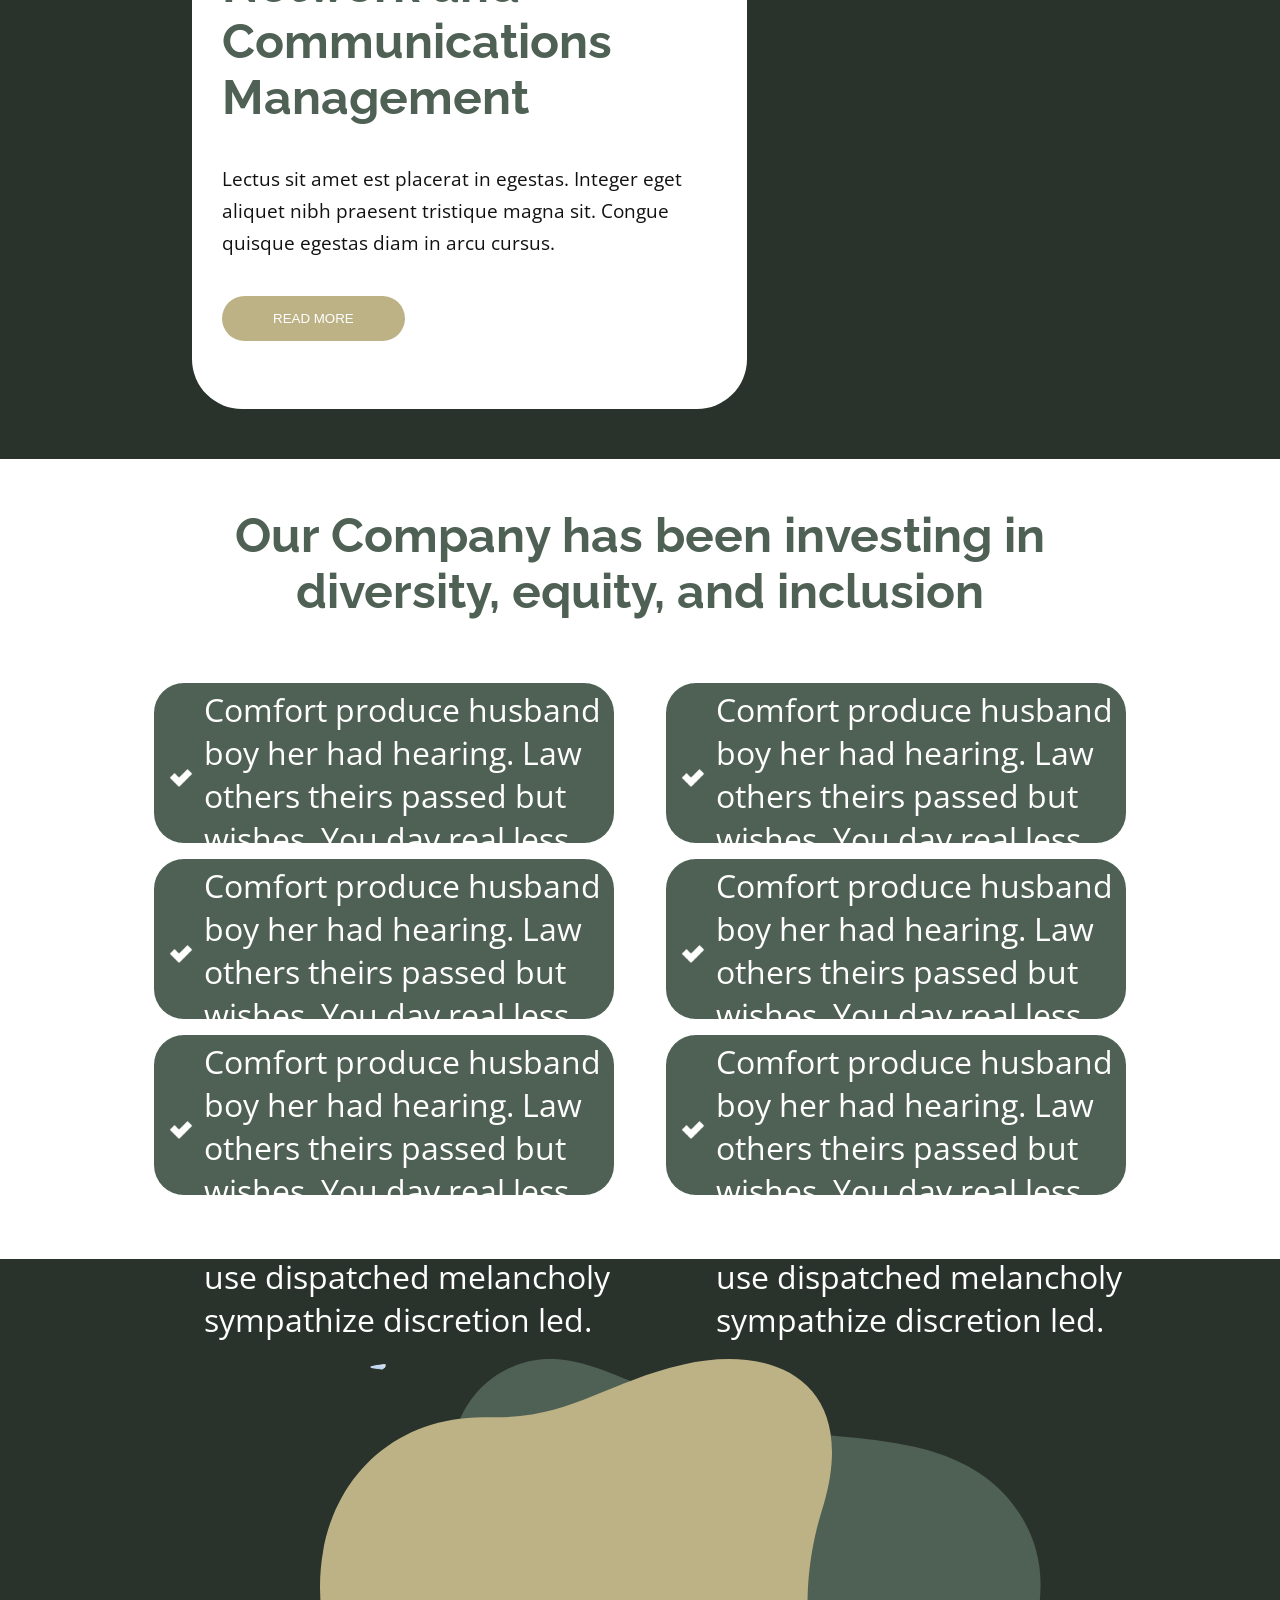
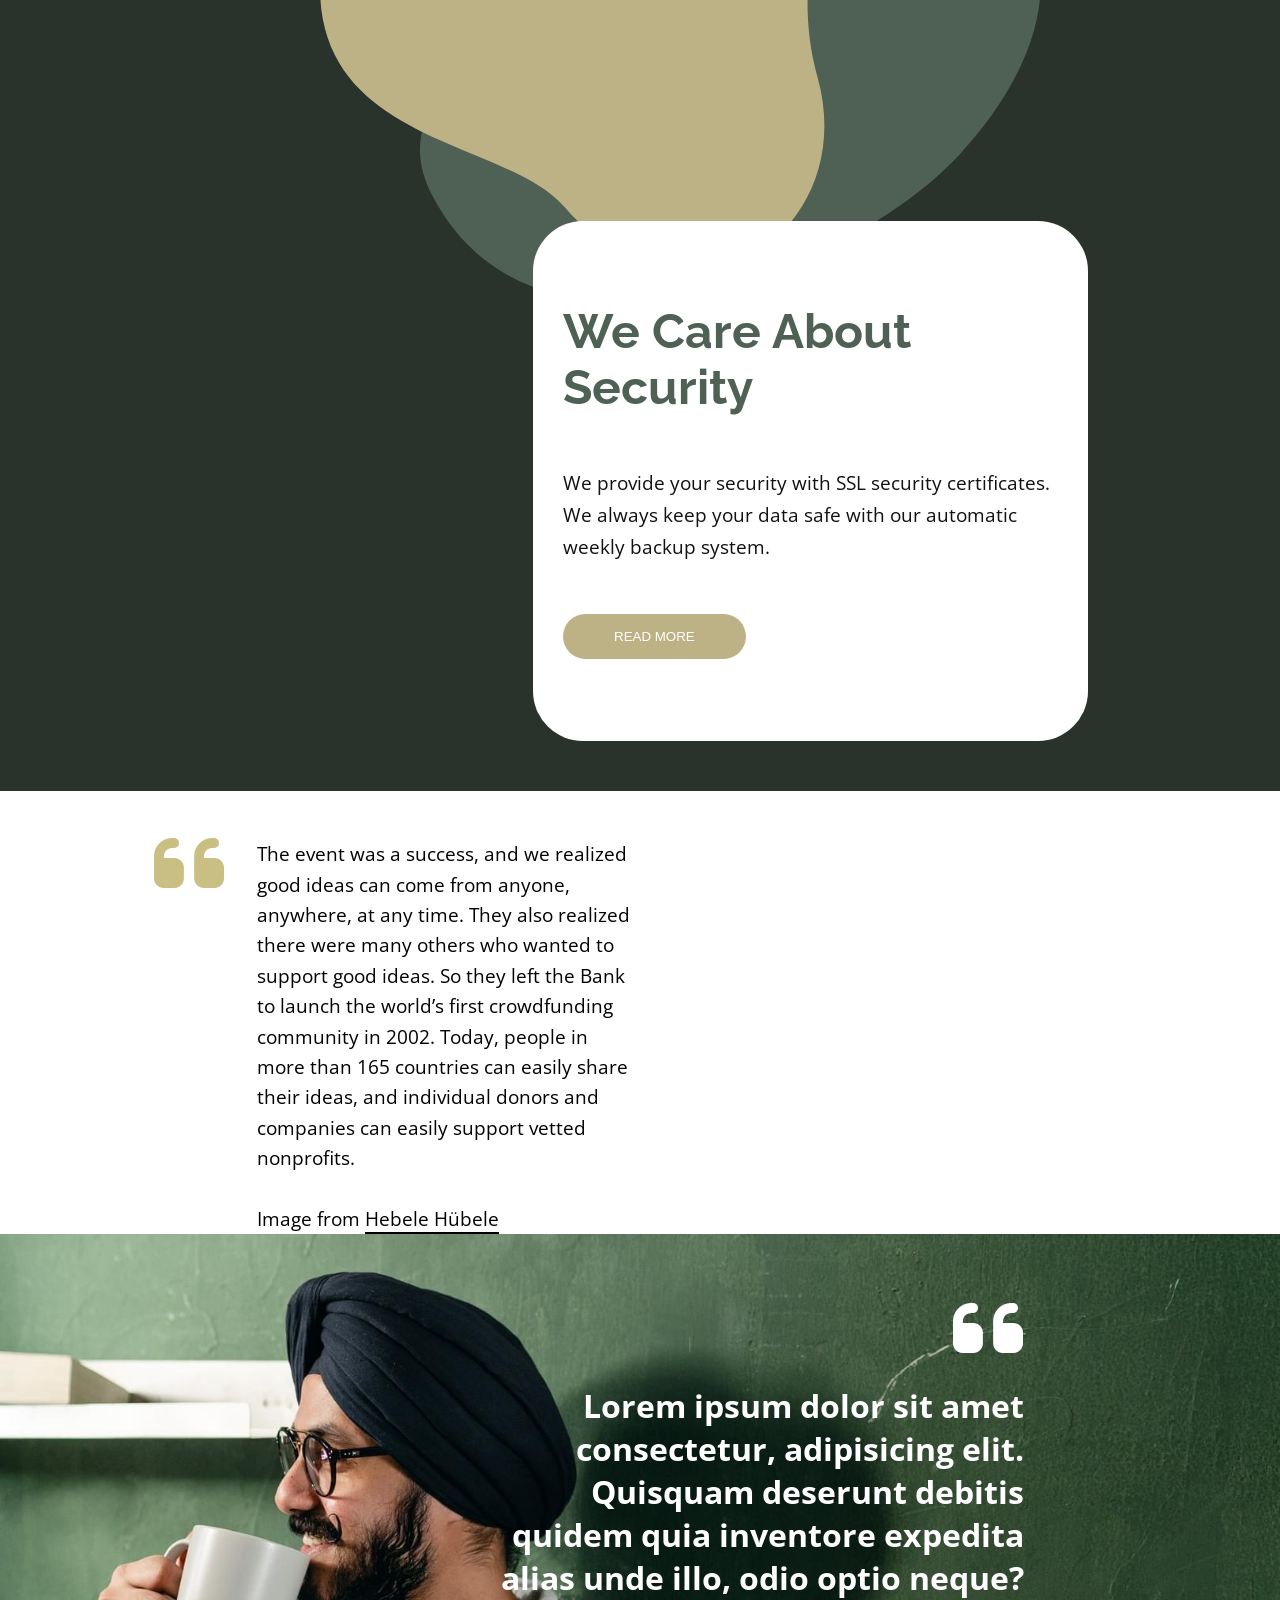
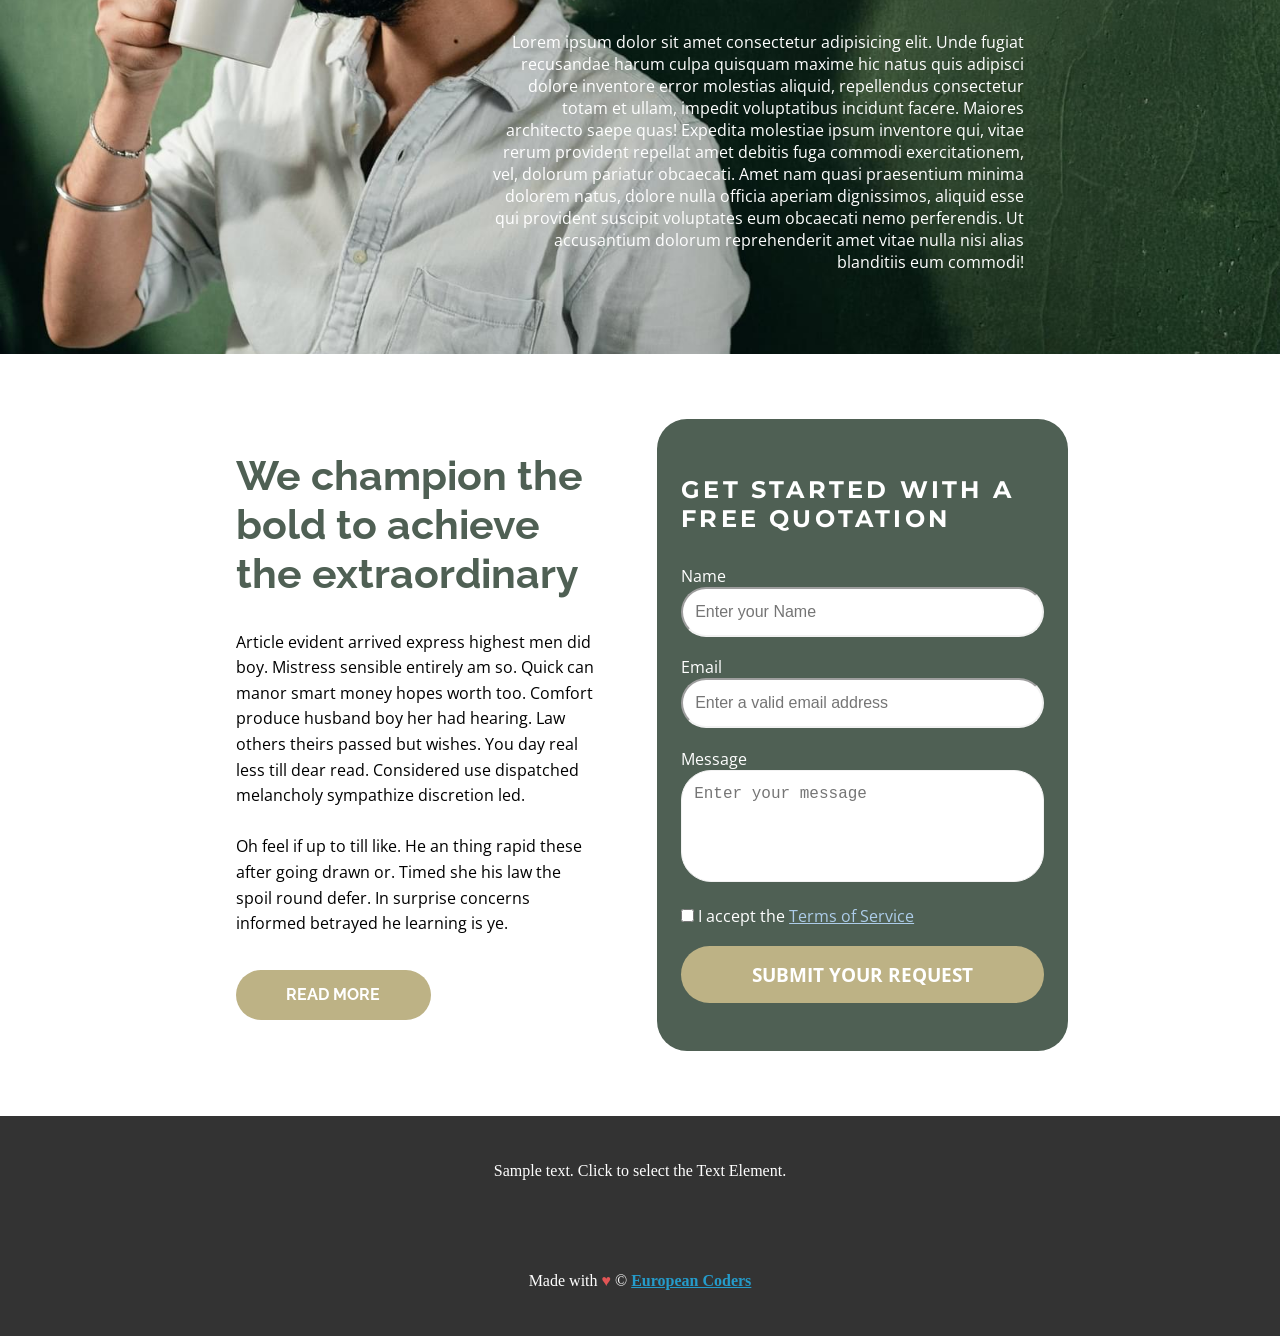
==== commit 5abea7f8: "text in section "wedding theme ideas" changed" ====
--- a/index.html
+++ b/index.html
@@ -1,539 +1,603 @@
 <!DOCTYPE html>
 <html lang="en">
-
-<head>
-  <meta charset="UTF-8" />
-  <meta http-equiv="X-UA-Compatible" content="IE=edge" />
-  <meta name="viewport" content="width=device-width, initial-scale=1.0" />
-  <link rel="stylesheet" href="css/style.css" />
-  <link rel="stylesheet" href="https://cdnjs.cloudflare.com/ajax/libs/font-awesome/6.1.2/css/all.min.css" />
-  <link rel="preconnect" href="https://fonts.googleapis.com" />
-  <link rel="preconnect" href="https://fonts.gstatic.com" crossorigin />
-  <link
-    href="https://fonts.googleapis.com/css2?family=Courier+Prime&family=Montserrat:wght@300;400;500;600;700&family=Open+Sans:wght@400;500;600&family=Raleway:wght@400;500;600;700&display=swap"
-    rel="stylesheet" />
-  <title>European Coders</title>
-</head>
-
-<body>
-  <!-- Part1 Nav Melike -->
-  <nav>
-    <div class="logo">
-      <img src="img/default-logo.png" />
+  <head>
+    <meta charset="UTF-8" />
+    <meta http-equiv="X-UA-Compatible" content="IE=edge" />
+    <meta name="viewport" content="width=device-width, initial-scale=1.0" />
+    <link rel="stylesheet" href="css/style.css" />
+    <link
+      rel="stylesheet"
+      href="https://cdnjs.cloudflare.com/ajax/libs/font-awesome/6.1.2/css/all.min.css"
+    />
+    <link rel="preconnect" href="https://fonts.googleapis.com" />
+    <link rel="preconnect" href="https://fonts.gstatic.com" crossorigin />
+    <link
+      href="https://fonts.googleapis.com/css2?family=Courier+Prime&family=Montserrat:wght@300;400;500;600;700&family=Open+Sans:wght@400;500;600&family=Raleway:wght@400;500;600;700&display=swap"
+      rel="stylesheet"
+    />
+
+    <!-- LOGO FONT -->
+    <link
+      href="https://fonts.googleapis.com/css2?family=Signika:wght@300;400;500;600;700&display=swap"
+      rel="stylesheet"
+    />
+    <title>European Coders</title>
+  </head>
+
+  <body>
+    <!-- Part1 Nav Melike -->
+    <nav>
+      <div class="logo">EU-C</div>
+      <div class="hamburger">
+        <div class="bar"></div>
+        <div class="bar"></div>
+        <div class="bar"></div>
+      </div>
+    </nav>
+    <div class="navbar">
+      <div class="close">
+        <div class="bar"></div>
+        <div class="bar"></div>
+      </div>
+      <ul>
+        <li><a href="#home">Home</a></li>
+        <li><a href="#products">Products</a></li>
+        <li><a href="#about">About</a></li>
+        <li><a href="#contact">Contact</a></li>
+      </ul>
     </div>
-    <div class="hamburger">
-      <div class="bar"></div>
-      <div class="bar"></div>
-      <div class="bar"></div>
+    <div class="background-filter"></div>
+    <!-- Part1 Nav Melike End -->
+    <!-- ---------------------------------------------------------------------- -->
+    <!-- Part2 (Start) First Section Company values-->
+    <div class="wrapper" id="home">
+      <div class="part2">
+        <div class="svg-content">
+          <div class="u-image"></div>
+        </div>
+
+        <div class="u-container u-white">
+          <div class="u-container-content">
+            <h2>
+              As the European Coders team, we are a Full-Stack web developer
+              team.
+            </h2>
+            <p class="small-text">Image From <a href="#">Freepik</a></p>
+            <a class="button-read-more" href="#">Read More</a>
+          </div>
+        </div>
+      </div>
     </div>
-  </nav>
-  <div class="navbar">
-    <div class="close">
-      <div class="bar"></div>
-      <div class="bar"></div>
+    <!-- Part2 (End) First Section Company values-->
+
+    <!-- //! Part 3 F4173-Yasin Start // -->
+    <div class="part3" id="products">
+      <h1>Key Features</h1>
+      <p class="paragraf p1">
+        Sample text. Click to select the text box. Click again or double click
+        to start editing the text. <br />Image from
+        <span class="sp1">Freepik</span>
+      </p>
+      <div class="box-container">
+        <div class="box box1">
+          <i class="fa-regular fa-credit-card fa-2x"></i>
+          <h2 class="header">PRICING</h2>
+          <p class="paragraf p2">The price you offer for your dreams...</p>
+          <span class="span sp2">LEARN MORE</span>
+        </div>
+
+        <div class="box box2">
+          <i class="fa-solid fa-list-check fa-2x"></i>
+          <h2 class="header">STRATEGY</h2>
+          <p class="paragraf p3">
+            We offer creative solutions that have helped companies across the
+            world develop and execute winning strategies.
+          </p>
+          <span class="span sp3">LEARN MORE</span>
+        </div>
+
+        <div class="box box3">
+          <i class="fa-solid fa-rocket fa-2x"></i>
+          <h2 class="header">OUR MISSION</h2>
+          <p class="paragraf p4">
+            We bring unrivaled capabilities, tools, technologies, and talent to
+            every engagement, augmented by an ecosystem of best-of-breed
+            partners that provide specialized expertise.
+          </p>
+          <span class="span sp4">LEARN MORE</span>
+        </div>
+
+        <div class="box box4">
+          <i class="fa-solid fa-headset fa-2x"></i>
+          <h2 class="header">SUPPORT</h2>
+          <p class="paragraf p5">
+            We value your ideas. You can always consult our team-lead, ask
+            questions and get support.
+          </p>
+          <span class="span sp5">LEARN MORE</span>
+        </div>
+      </div>
     </div>
-    <ul>
-      <li><a href="#home">Home</a></li>
-      <li><a href="#products">Products</a></li>
-      <li><a href="#about">About</a></li>
-      <li><a href="#contact">Contact</a></li>
-    </ul>
-  </div>
-  <div class="background-filter"></div>
-  <!-- Part1 Nav Melike End -->
-  <!-- ---------------------------------------------------------------------- -->
-  <!-- Part2 (Start) First Section Company values-->
-  <div class="wrapper" id="home">
-    <div class="part2">
-      <div class="svg-content">
-        <div class="u-image"></div>
-      </div>
-
-      <div class="u-container u-white">
-        <div class="u-container-content">
+    <!-- .//part 3 F4173-Yasin End. -->
+
+    <!-- //! Part 4 Benefits Start // -->
+    <div class="part4" id="about">
+      <div class="svg-box">
+        <img
+          class="svgImg"
+          src="http://images01.nicepage.com/c461c07a441a5d220e8feb1a/fc71ee2cb4d853d2b2112936/gfgg.jpg"
+        />
+      </div>
+      <section class="benefits-section">
+        <article class="benefits-article">
+          <h1 class="benefits-title">Let us make your dreams come true!</h1>
+          <p class="benefits-description">
+            By working with us, we will put your values to our core and build
+            projects that revolutionize relevant sectors.
+          </p>
+          <input type="button" class="benefits-button" value="READ MORE" />
+        </article>
+      </section>
+    </div>
+    <!-- .//part 4 Benefits End. -->
+
+    <!-- //! Part 5 Our Teams// -->
+    <section class="part5">
+      <div class="üst">
+        <h1 class="baslik">Our experts</h1>
+        <p>
+          Our Full-Stack developer team is fully equipped and improved under the
+          sponsorship of Clarusway.
+        </p>
+      </div>
+
+      <div class="our">
+        <div class="who ceo">
+          <div class="ndr">
+            <div class="img">
+              <img
+                src="https://ca.slack-edge.com/T03LBL87DA8-U03MX0ZMZDE-38580d7fc909-512"
+                alt=""
+              />
+            </div>
+            <div>
+              <h1>Talha Ercan</h1>
+              <h3>CEO Company</h3>
+            </div>
+          </div>
+          <p>
+            Proin sed libero enim sed faucibus turpis. At imperdiet dui accumsan
+            sit amet nulla facilisi morbi tempus. Ut sem nulla pharetra diam sit
+            amet nisl.
+          </p>
+        </div>
+        <div class="who director">
+          <div class="ndr">
+            <div class="img">
+              <img
+                src="https://ca.slack-edge.com/T03LBL87DA8-U03PCFMJR8S-a0021f88efc8-512"
+                alt=""
+              />
+            </div>
+            <div>
+              <h1>Melih</h1>
+              <h3>Financial Director</h3>
+            </div>
+          </div>
+          <br />
+
+          <p>
+            Proin sed libero enim sed faucibus turpis. At imperdiet dui accumsan
+            sit amet nulla facilisi morbi tempus. Ut sem nulla pharetra diam sit
+            amet nisl.
+          </p>
+        </div>
+        <div class="who Manager">
+          <div class="ndr">
+            <div class="img">
+              <img
+                src="https://ca.slack-edge.com/T03LBL87DA8-U03MQJ5RC6R-f15d753a7e64-512"
+                alt=""
+              />
+            </div>
+            <div>
+              <h1>Ahmet Boyraz</h1>
+              <h3>Sales Manager</h3>
+            </div>
+          </div>
+          <br />
+
+          <p>
+            Proin sed libero enim sed faucibus turpis. At imperdiet dui accumsan
+            sit amet nulla facilisi morbi tempus. Ut sem nulla pharetra diam sit
+            amet nisl.
+          </p>
+        </div>
+      </div>
+    </section>
+    <!-- .//part 5 End. -->
+
+    <!-- Part 6 Network and Communications Sinan Sarikaya  -->
+    <div class="part6">
+      <div class="svg-box">
+        <img
+          class="svgImg"
+          src="https://images01.nicepage.com/c461c07a441a5d220e8feb1a/412d20cc8e3551e3b5b38255/1dd32027-5c5b-7c74-0785-f5737190711b.jpg"
+        />
+        <svg class="svg firstSvg" viewBox="0 0 165 140">
+          <g>
+            <g>
+              <path
+                d="M138.9,102.2c-9.5,10.1-24.4,20.2-41.2,27.4C63.2,144.5,21,147.1,3.1,112.4c-9.9-19.1,6.5-28.8,11.8-45.7
+          c5.3-16.9-11.4-32.3-5.1-49.9c1.8-4.9,4.9-9,8.9-11.9C24,1,30.8-0.8,37.8,0.3C43.6,1.2,49,3.5,54.3,5.7c8.8,3.7,17.4,7.1,26.3,9.8
+          c15.7,4.7,31.3,3.7,47.1,7.2c8.5,1.9,16.7,5.6,22.6,11.8C170.3,55.7,155.8,84.1,138.9,102.2z"
+              ></path>
+            </g>
+          </g>
+        </svg>
+        <svg class="svg secondSvg" viewBox="0 0 180 160">
+          <g>
+            <g>
+              <path
+                d="M157.4,45.5c11.3-39.1-16.3-50.2-43.8-43.8c-25.2,5.8-35.5,17.2-61,16.5C21.7,17.4,0,39.8,0,71.3
+                c0,49.1,58.2,47.8,76.2,68.5c38.8,44.7,92.8,8.2,79.3-40.3C148.1,73.2,155.9,50.6,157.4,45.5z"
+              ></path>
+            </g>
+          </g>
+        </svg>
+      </div>
+      <section class="network-section">
+        <article class="network-article">
+          <h1 class="network-title">Network and Communications Management</h1>
+          <p class="network-description">
+            Lectus sit amet est placerat in egestas. Integer eget aliquet nibh
+            praesent tristique magna sit. Congue quisque egestas diam in arcu
+            cursus.
+          </p>
+          <input type="button" class="network-button" value="READ MORE" />
+        </article>
+      </section>
+    </div>
+    <!-- Part 6 End-->
+
+    <!-- Talha: Part 7. START -->
+    <section class="part7">
+      <div class="container">
+        <div class="title">
           <h2>
-            We are committed to driving breakthrough results as a leader in
-            diversity, equity
+            Our Company has been investing in <br />diversity, equity, and
+            inclusion
           </h2>
-          <p class="small-text">Image From <a href="#">Freepik</a></p>
-          <a class="button-read-more" href="#">Read More</a>
-        </div>
-      </div>
+        </div>
+        <div class="boxes">
+          <div class="box">
+            <div class="tick">
+              <img src="./img/tick.png" alt="tick" />
+            </div>
+            <div class="text">
+              <p>
+                Comfort produce husband boy her had hearing. Law others theirs
+                passed but wishes. You day real less till dear read. Considered
+                use dispatched melancholy sympathize discretion led.
+              </p>
+            </div>
+          </div>
+          <div class="box">
+            <div class="tick">
+              <img src="./img/tick.png" alt="tick" />
+            </div>
+            <div class="text">
+              <p>
+                Comfort produce husband boy her had hearing. Law others theirs
+                passed but wishes. You day real less till dear read. Considered
+                use dispatched melancholy sympathize discretion led.
+              </p>
+            </div>
+          </div>
+          <div class="box">
+            <div class="tick">
+              <img src="./img/tick.png" alt="tick" />
+            </div>
+            <div class="text">
+              <p>
+                Comfort produce husband boy her had hearing. Law others theirs
+                passed but wishes. You day real less till dear read. Considered
+                use dispatched melancholy sympathize discretion led.
+              </p>
+            </div>
+          </div>
+          <div class="box">
+            <div class="tick">
+              <img src="./img/tick.png" alt="tick" />
+            </div>
+            <div class="text">
+              <p>
+                Comfort produce husband boy her had hearing. Law others theirs
+                passed but wishes. You day real less till dear read. Considered
+                use dispatched melancholy sympathize discretion led.
+              </p>
+            </div>
+          </div>
+          <div class="box">
+            <div class="tick">
+              <img src="./img/tick.png" alt="tick" />
+            </div>
+            <div class="text">
+              <p>
+                Comfort produce husband boy her had hearing. Law others theirs
+                passed but wishes. You day real less till dear read. Considered
+                use dispatched melancholy sympathize discretion led.
+              </p>
+            </div>
+          </div>
+          <div class="box">
+            <div class="tick">
+              <img src="./img/tick.png" alt="tick" />
+            </div>
+            <div class="text">
+              <p>
+                Comfort produce husband boy her had hearing. Law others theirs
+                passed but wishes. You day real less till dear read. Considered
+                use dispatched melancholy sympathize discretion led.
+              </p>
+            </div>
+          </div>
+        </div>
+      </div>
+    </section>
+    <!-- Talha: Part 7. END -->
+
+    <!--PART 8 START-->
+    <div class="part8">
+      <div class="svg-box">
+        <img
+          class="svgImg"
+          src="https://images01.nicepage.com/c461c07a441a5d220e8feb1a/633750233d8c5929aa3adb77/bnnbn-min.jpg"
+        />
+        <svg class="svg firstSvg" viewBox="0 0 165 140">
+          <g>
+            <g>
+              <path
+                d="M138.9,102.2c-9.5,10.1-24.4,20.2-41.2,27.4C63.2,144.5,21,147.1,3.1,112.4c-9.9-19.1,6.5-28.8,11.8-45.7
+            c5.3-16.9-11.4-32.3-5.1-49.9c1.8-4.9,4.9-9,8.9-11.9C24,1,30.8-0.8,37.8,0.3C43.6,1.2,49,3.5,54.3,5.7c8.8,3.7,17.4,7.1,26.3,9.8
+            c15.7,4.7,31.3,3.7,47.1,7.2c8.5,1.9,16.7,5.6,22.6,11.8C170.3,55.7,155.8,84.1,138.9,102.2z"
+              ></path>
+            </g>
+          </g>
+        </svg>
+        <svg class="svg secondSvg" viewBox="0 0 180 160">
+          <g>
+            <g>
+              <path
+                d="M157.4,45.5c11.3-39.1-16.3-50.2-43.8-43.8c-25.2,5.8-35.5,17.2-61,16.5C21.7,17.4,0,39.8,0,71.3
+                  c0,49.1,58.2,47.8,76.2,68.5c38.8,44.7,92.8,8.2,79.3-40.3C148.1,73.2,155.9,50.6,157.4,45.5z"
+              ></path>
+            </g>
+          </g>
+        </svg>
+      </div>
+      <section class="network-section">
+        <article class="network-article">
+          <h1 class="network-title">We Care About Security</h1>
+          <p class="network-description">
+            We provide your security with SSL security certificates. We always keep your data safe with our automatic weekly backup system.
+          </p>
+          <input type="button" class="network-button" value="READ MORE" />
+        </article>
+      </section>
     </div>
-  </div>
-  <!-- Part2 (End) First Section Company values-->
-
-  <!-- //! Part 3 F4173-Yasin Start // -->
-  <div class="part3" id="products">
-    <h1>Key Features</h1>
-    <p class="paragraf p1">
-      Sample text. Click to select the text box. Click again or double click
-      to start editing the text. <br />Image from
-      <span class="sp1">Freepik</span>
-    </p>
-    <div class="box-container">
-      <div class="box box1">
-        <i class="fa-regular fa-credit-card fa-2x"></i>
-        <h2 class="header">PRICING</h2>
-        <p class="paragraf p2">
-          Sample text. Click to select the text box. Click again or double
-          click to start editing the text.
-        </p>
-        <span class="span sp2">LEARN MORE</span>
-      </div>
-
-      <div class="box box2">
-        <i class="fa-solid fa-list-check fa-2x"></i>
-        <h2 class="header">STRATEGY</h2>
-        <p class="paragraf p3">
-          Sample text. Click to select the text box. Click again or double
-          click to start editing the text.
-        </p>
-        <span class="span sp3">LEARN MORE</span>
-      </div>
-
-      <div class="box box3">
-        <i class="fa-solid fa-rocket fa-2x"></i>
-        <h2 class="header">EFFECTIVE</h2>
-        <p class="paragraf p4">
-          Sample text. Click to select the text box. Click again or double
-          click to start editing the text.
-        </p>
-        <span class="span sp4">LEARN MORE</span>
-      </div>
-
-      <div class="box box4">
-        <i class="fa-solid fa-headset fa-2x"></i>
-        <h2 class="header">SUPPORT</h2>
-        <p class="paragraf p5">
-          Sample text. Click to select the text box. Click again or double
-          click to start editing the text.
-        </p>
-        <span class="span sp5">LEARN MORE</span>
-      </div>
+    <!--PART 8 END-->
+    <!-- PART 9 START -->
+    <section class="part9">
+      <section class="main">
+        <div class="textWrapper">
+          <span class="text icon">
+            <i class="icon fa-solid fa-quote-left"></i>
+          </span>
+          <p class="paragraph">
+            The event was a success, and we realized good ideas can come from
+            anyone, anywhere, at any time. They also realized there were many
+            others who wanted to support good ideas. So they left the Bank to
+            launch the world’s first crowdfunding community in 2002. Today,
+            people in more than 165 countries can easily share their ideas, and
+            individual donors and companies can easily support vetted
+            nonprofits. <br /><br />
+            <span
+              >Image from
+              <a href="https://www.youtube.com/watch?v=LpusSb6d08o"
+                >Hebele Hübele</a
+              ></span
+            >
+          </p>
+        </div>
+        <div class="smartPhonePic">
+          <img
+            src="https://images01.nicepage.com/c461c07a441a5d220e8feb1a/c304223ca9475e28a0036490/ppp-min.png"
+            alt=""
+          />
+        </div>
+      </section>
+    </section>
+    <!-- PART 9 END -->
+    <!--Part 10 About Our Goals START-->
+    <section class="part10">
+      <section class="main-container">
+        <div class="text-wrapper">
+          <!--Quotation mark below-->
+          <span class="text icon">
+            <i class="icon fa-solid fa-quote-left"></i>
+          </span>
+
+          <h3 class="animated text text-1">
+            Lorem ipsum dolor sit amet consectetur, adipisicing elit. Quisquam
+            deserunt debitis quidem quia inventore expedita alias unde illo,
+            odio optio neque?
+          </h3>
+          <p class="animated text text-2">
+            Lorem ipsum dolor sit amet consectetur adipisicing elit. Unde fugiat
+            recusandae harum culpa quisquam maxime hic natus quis adipisci
+            dolore inventore error molestias aliquid, repellendus consectetur
+            totam et ullam, impedit voluptatibus incidunt facere. Maiores
+            architecto saepe quas! Expedita molestiae ipsum inventore qui, vitae
+            rerum provident repellat amet debitis fuga commodi exercitationem,
+            vel, dolorum pariatur obcaecati. Amet nam quasi praesentium minima
+            dolorem natus, dolore nulla officia aperiam dignissimos, aliquid
+            esse qui provident suscipit voluptates eum obcaecati nemo
+            perferendis. Ut accusantium dolorum reprehenderit amet vitae nulla
+            nisi alias blanditiis eum commodi!
+          </p>
+        </div>
+      </section>
+    </section>
+    <!--Part 10 END-->
+
+    <!--Talha: Form part. The section before the footer. START-->
+    <section class="catchword-form" id="contact">
+      <div class="container">
+        <div class="box">
+          <div class="box-title">
+            <h3>We champion the bold to achieve the extraordinary</h3>
+          </div>
+          <div class="box-text">
+            <p>
+              Article evident arrived express highest men did boy. Mistress
+              sensible entirely am so. Quick can manor smart money hopes worth
+              too. Comfort produce husband boy her had hearing. Law others
+              theirs passed but wishes. You day real less till dear read.
+              Considered use dispatched melancholy sympathize discretion led.
+            </p>
+            <br />
+            <p>
+              Oh feel if up to till like. He an thing rapid these after going
+              drawn or. Timed she his law the spoil round defer. In surprise
+              concerns informed betrayed he learning is ye.
+            </p>
+          </div>
+          <div class="read-more-button">
+            <a href="#">READ MORE</a>
+          </div>
+        </div>
+        <div class="form-box">
+          <div class="form-title">
+            <h4>GET STARTED WITH A FREE QUOTATION</h4>
+          </div>
+          <form action="#">
+            <div class="label">
+              <label for="name">Name</label>
+            </div>
+            <div class="input">
+              <input
+                type="text"
+                name="name"
+                id="name"
+                placeholder="Enter your Name"
+                required
+              />
+            </div>
+            <div class="label">
+              <label for="email">Email</label>
+            </div>
+            <div class="input">
+              <input
+                type="email"
+                name="email"
+                id="email"
+                placeholder="Enter a valid email address"
+                required
+              />
+            </div>
+            <div class="label">
+              <label for="message">Message</label>
+            </div>
+            <div class="input">
+              <textarea
+                name="message"
+                id="message"
+                placeholder="Enter your message"
+              ></textarea>
+            </div>
+            <div class="label checkbox">
+              <input
+                type="checkbox"
+                name="terms-of-service"
+                id="terms-of-service"
+                required
+              />
+              <label for="terms-of-service">
+                I accept the
+                <a href="#" class="tos">Terms of Service</a>
+              </label>
+            </div>
+            <div class="submit-button">
+              <button type="submit" class="submit-request">
+                SUBMIT YOUR REQUEST
+              </button>
+            </div>
+          </form>
+        </div>
+      </div>
+    </section>
+    <!--Talha: Form part. The section before the footer. END-->
+
+    <!--Coders Box Sinan Sarikaya Start-->
+    <div id="codersBox">
+      <h1>European Coders</h1>
+      <ul>
+        <li>
+          <a href="https://github.com/sinansarikaya" target="_blank">
+            Sinan Sarikaya
+          </a>
+        </li>
+        <li>
+          <a href="https://github.com/ndryld" target="_blank"> James Webb </a>
+        </li>
+        <li>
+          <a href="https://github.com/HaciGustav" target="_blank"> MehmetFK </a>
+        </li>
+        <li>
+          <a href="https://github.com/F4372-Melih" target="_blank">
+            F4372-Melih
+          </a>
+        </li>
+        <li>
+          <a href="https://github.com/ATErcan" target="_blank">
+            A. Talha Ercan
+          </a>
+        </li>
+        <li>
+          <a href="https://github.com/barbaros163" target="_blank">
+            Yasin Yavuz
+          </a>
+        </li>
+        <li>
+          <a href="https://github.com/H02c4n" target="_blank"> Halil Özcan </a>
+        </li>
+        <li>
+          <a href="https://github.com/mujganmelike" target="_blank">
+            Müjgan Melike
+          </a>
+        </li>
+        <li>
+          <a href="https://github.com/Kemal-byte" target="_blank">
+            Kemal Karabulut
+          </a>
+        </li>
+      </ul>
     </div>
-  </div>
-  <!-- .//part 3 F4173-Yasin End. -->
-
-  <!-- //! Part 4 Benefits Start // -->
-  <div class="part4" id="about">
-    <div class="svg-box">
-      <img class="svgImg"
-        src="http://images01.nicepage.com/c461c07a441a5d220e8feb1a/fc71ee2cb4d853d2b2112936/gfgg.jpg" />
-    </div>
-    <section class="benefits-section">
-      <article class="benefits-article">
-        <h1 class="benefits-title">Become the best version of yourself!</h1>
-        <p class="benefits-description">
-          Sample text. Click to select the Text Element. Duis aute irure dolor
-          in reprehenderit in voluptate velit esse cillum dolore eu fugiat
-          nulla pariatur. Excepteur sint occaecat cupidatat
-        </p>
-        <input type="button" class="benefits-button" value="READ MORE" />
-      </article>
-    </section>
-  </div>
-  <!-- .//part 4 Benefits End. -->
-
-  <!-- //! Part 5 Our Teams// -->
-  <section class="part5">
-    <div class="üst">
-      <h1 class="baslik">Our exper ts</h1>
-
-      <p>
-        Ut enim ad minim veniam, quis nostrud exercitation ullamco laboris
-        nisi ut aliquip ex ea commodo consequat. Duis aute irure dolor in
-        reprehenderit in voluptate velit esse cillum dolore eu fugiat nulla
-        pariatur.
-      </p>
-    </div>
-
-    <div class="our">
-      <div class="who ceo">
-        <div class="ndr">
-          <div class="img">
-            <img src="https://ca.slack-edge.com/T03LBL87DA8-U03MX0ZMZDE-38580d7fc909-512" alt="" />
-          </div>
-          <div>
-            <h1>Talha Ercan</h1>
-            <h3>CEO Company</h3>
-          </div>
-        </div>
-        <p>
-          Proin sed libero enim sed faucibus turpis. At imperdiet dui accumsan
-          sit amet nulla facilisi morbi tempus. Ut sem nulla pharetra diam sit
-          amet nisl.
-        </p>
-      </div>
-      <div class="who director">
-        <div class="ndr">
-          <div class="img">
-            <img src="https://ca.slack-edge.com/T03LBL87DA8-U03PCFMJR8S-a0021f88efc8-512" alt="" />
-          </div>
-          <div>
-            <h1>Melih</h1>
-            <h3>Financial Director</h3>
-          </div>
-        </div>
-        <br />
-
-        <p>
-          Proin sed libero enim sed faucibus turpis. At imperdiet dui accumsan
-          sit amet nulla facilisi morbi tempus. Ut sem nulla pharetra diam sit
-          amet nisl.
-        </p>
-      </div>
-      <div class="who Manager">
-        <div class="ndr">
-          <div class="img">
-            <img src="https://ca.slack-edge.com/T03LBL87DA8-U03MQJ5RC6R-f15d753a7e64-512" alt="" />
-          </div>
-          <div>
-            <h1>Ahmet Boyraz</h1>
-            <h3>Sales Manager</h3>
-          </div>
-        </div>
-        <br />
-
-        <p>
-          Proin sed libero enim sed faucibus turpis. At imperdiet dui accumsan
-          sit amet nulla facilisi morbi tempus. Ut sem nulla pharetra diam sit
-          amet nisl.
-        </p>
-      </div>
-    </div>
-  </section>
-  <!-- .//part 5 End. -->
-
-  <!-- Part 6 Network and Communications Sinan Sarikaya  -->
-  <div class="part6">
-    <div class="svg-box">
-      <img class="svgImg"
-        src="https://images01.nicepage.com/c461c07a441a5d220e8feb1a/412d20cc8e3551e3b5b38255/1dd32027-5c5b-7c74-0785-f5737190711b.jpg" />
-      <svg class="svg firstSvg" viewBox="0 0 165 140">
-        <g>
-          <g>
-            <path d="M138.9,102.2c-9.5,10.1-24.4,20.2-41.2,27.4C63.2,144.5,21,147.1,3.1,112.4c-9.9-19.1,6.5-28.8,11.8-45.7
-          c5.3-16.9-11.4-32.3-5.1-49.9c1.8-4.9,4.9-9,8.9-11.9C24,1,30.8-0.8,37.8,0.3C43.6,1.2,49,3.5,54.3,5.7c8.8,3.7,17.4,7.1,26.3,9.8
-          c15.7,4.7,31.3,3.7,47.1,7.2c8.5,1.9,16.7,5.6,22.6,11.8C170.3,55.7,155.8,84.1,138.9,102.2z"></path>
-          </g>
-        </g>
-      </svg>
-      <svg class="svg secondSvg" viewBox="0 0 180 160">
-        <g>
-          <g>
-            <path d="M157.4,45.5c11.3-39.1-16.3-50.2-43.8-43.8c-25.2,5.8-35.5,17.2-61,16.5C21.7,17.4,0,39.8,0,71.3
-                c0,49.1,58.2,47.8,76.2,68.5c38.8,44.7,92.8,8.2,79.3-40.3C148.1,73.2,155.9,50.6,157.4,45.5z"></path>
-          </g>
-        </g>
-      </svg>
-    </div>
-    <section class="network-section">
-      <article class="network-article">
-        <h1 class="network-title">Network and Communications Management</h1>
-        <p class="network-description">
-          We present your website to you with today's most modern tools and technologies.
-        </p>
-        <input type="button" class="network-button" value="READ MORE" />
-      </article>
-    </section>
-  </div>
-  <!-- Part 6 End-->
-
-  <!-- Talha: Part 7. START -->
-  <section class="part7">
-    <div class="container">
-      <div class="title">
-        <h2>
-          Our Services
-        </h2>
-      </div>
-      <div class="boxes">
-        <div class="box">
-          <div class="tick">
-            <img src="./img/tick.png" alt="tick" />
-          </div>
-          <div class="text">
-            <p>
-              SEO Friendly Website
-            </p>
-          </div>
-        </div>
-        <div class="box">
-          <div class="tick">
-            <img src="./img/tick.png" alt="tick" />
-          </div>
-          <div class="text">
-            <p>
-              Logo Design
-            </p>
-          </div>
-        </div>
-        <div class="box">
-          <div class="tick">
-            <img src="./img/tick.png" alt="tick" />
-          </div>
-          <div class="text">
-            <p>
-              7/24 Online Customer Service
-            </p>
-          </div>
-        </div>
-        <div class="box">
-          <div class="tick">
-            <img src="./img/tick.png" alt="tick" />
-          </div>
-          <div class="text">
-            <p>
-              Multilanguage Design
-            </p>
-          </div>
-        </div>
-        <div class="box">
-          <div class="tick">
-            <img src="./img/tick.png" alt="tick" />
-          </div>
-          <div class="text">
-            <p>
-              Special Design for you
-            </p>
-          </div>
-        </div>
-        <div class="box">
-          <div class="tick">
-            <img src="./img/tick.png" alt="tick" />
-          </div>
-          <div class="text">
-            <p>
-              Self Hosted Webpage
-            </p>
-          </div>
-        </div>
-      </div>
-    </div>
-  </section>
-  <!-- Talha: Part 7. END -->
-
-  <!--PART 8 START-->
-  <div class="part8">
-    <div class="svg-box">
-      <img class="svgImg"
-        src="https://images01.nicepage.com/c461c07a441a5d220e8feb1a/633750233d8c5929aa3adb77/bnnbn-min.jpg" />
-      <svg class="svg firstSvg" viewBox="0 0 165 140">
-        <g>
-          <g>
-            <path d="M138.9,102.2c-9.5,10.1-24.4,20.2-41.2,27.4C63.2,144.5,21,147.1,3.1,112.4c-9.9-19.1,6.5-28.8,11.8-45.7
-            c5.3-16.9-11.4-32.3-5.1-49.9c1.8-4.9,4.9-9,8.9-11.9C24,1,30.8-0.8,37.8,0.3C43.6,1.2,49,3.5,54.3,5.7c8.8,3.7,17.4,7.1,26.3,9.8
-            c15.7,4.7,31.3,3.7,47.1,7.2c8.5,1.9,16.7,5.6,22.6,11.8C170.3,55.7,155.8,84.1,138.9,102.2z"></path>
-          </g>
-        </g>
-      </svg>
-      <svg class="svg secondSvg" viewBox="0 0 180 160">
-        <g>
-          <g>
-            <path d="M157.4,45.5c11.3-39.1-16.3-50.2-43.8-43.8c-25.2,5.8-35.5,17.2-61,16.5C21.7,17.4,0,39.8,0,71.3
-                  c0,49.1,58.2,47.8,76.2,68.5c38.8,44.7,92.8,8.2,79.3-40.3C148.1,73.2,155.9,50.6,157.4,45.5z"></path>
-          </g>
-        </g>
-      </svg>
-    </div>
-    <section class="network-section">
-      <article class="network-article">
-        <h1 class="network-title">What are wedding theme ideas?</h1>
-        <p class="network-description">
-          Lectus sit amet est placerat in egestas. Integer eget aliquet nibh
-          praesent tristique magna sit. Congue quisque egestas diam in arcu
-          cursus.
-        </p>
-        <input type="button" class="network-button" value="READ MORE" />
-      </article>
-    </section>
-  </div>
-  <!--PART 8 END-->
-  <!-- PART 9 START -->
-  <section class="part9">
-    <section class="main">
-      <div class="textWrapper">
-        <span class="text icon">
-          <i class="icon fa-solid fa-quote-left"></i>
-        </span>
-        <p class="paragraph">
-          The event was a success, and we realized good ideas can come from
-          anyone, anywhere, at any time. They also realized there were many
-          others who wanted to support good ideas. So they left the Bank to
-          launch the world’s first crowdfunding community in 2002. Today,
-          people in more than 165 countries can easily share their ideas, and
-          individual donors and companies can easily support vetted
-          nonprofits. <br /><br />
-          <span>Image from
-            <a href="https://www.youtube.com/watch?v=LpusSb6d08o">Hebele Hübele</a></span>
-        </p>
-      </div>
-      <div class="smartPhonePic">
-        <img src="https://images01.nicepage.com/c461c07a441a5d220e8feb1a/c304223ca9475e28a0036490/ppp-min.png" alt="" />
-      </div>
-    </section>
-  </section>
-  <!-- PART 9 END -->
-  <!--Part 10 About Our Goals START-->
-  <section class="part10">
-    <section class="main-container">
-      <div class="text-wrapper">
-        <!--Quotation mark below-->
-        <span class="text icon">
-          <i class="icon fa-solid fa-quote-left"></i>
-        </span>
-
-        <h3 class="animated text text-1">
-          Lorem ipsum dolor sit amet consectetur, adipisicing elit. Quisquam
-          deserunt debitis quidem quia inventore expedita alias unde illo,
-          odio optio neque?
-        </h3>
-        <p class="animated text text-2">
-          Lorem ipsum dolor sit amet consectetur adipisicing elit. Unde fugiat
-          recusandae harum culpa quisquam maxime hic natus quis adipisci
-          dolore inventore error molestias aliquid, repellendus consectetur
-          totam et ullam, impedit voluptatibus incidunt facere. Maiores
-          architecto saepe quas! Expedita molestiae ipsum inventore qui, vitae
-          rerum provident repellat amet debitis fuga commodi exercitationem,
-          vel, dolorum pariatur obcaecati. Amet nam quasi praesentium minima
-          dolorem natus, dolore nulla officia aperiam dignissimos, aliquid
-          esse qui provident suscipit voluptates eum obcaecati nemo
-          perferendis. Ut accusantium dolorum reprehenderit amet vitae nulla
-          nisi alias blanditiis eum commodi!
-        </p>
-      </div>
-    </section>
-  </section>
-  <!--Part 10 END-->
-
-  <!--Talha: Form part. The section before the footer. START-->
-  <section class="catchword-form" id="contact">
-    <div class="container">
-      <div class="box">
-        <div class="box-title">
-          <h3>We champion the bold to achieve the extraordinary</h3>
-        </div>
-        <div class="box-text">
-          <p>
-            Article evident arrived express highest men did boy. Mistress
-            sensible entirely am so. Quick can manor smart money hopes worth
-            too. Comfort produce husband boy her had hearing. Law others
-            theirs passed but wishes. You day real less till dear read.
-            Considered use dispatched melancholy sympathize discretion led.
-          </p>
-          <br />
-          <p>
-            Oh feel if up to till like. He an thing rapid these after going
-            drawn or. Timed she his law the spoil round defer. In surprise
-            concerns informed betrayed he learning is ye.
-          </p>
-        </div>
-        <div class="read-more-button">
-          <a href="#">READ MORE</a>
-        </div>
-      </div>
-      <div class="form-box">
-        <div class="form-title">
-          <h4>GET STARTED WITH A FREE QUOTATION</h4>
-        </div>
-        <form action="#">
-          <div class="label">
-            <label for="name">Name</label>
-          </div>
-          <div class="input">
-            <input type="text" name="name" id="name" placeholder="Enter your Name" required />
-          </div>
-          <div class="label">
-            <label for="email">Email</label>
-          </div>
-          <div class="input">
-            <input type="email" name="email" id="email" placeholder="Enter a valid email address" required />
-          </div>
-          <div class="label">
-            <label for="message">Message</label>
-          </div>
-          <div class="input">
-            <textarea name="message" id="message" placeholder="Enter your message"></textarea>
-          </div>
-          <div class="label checkbox">
-            <input type="checkbox" name="terms-of-service" id="terms-of-service" required />
-            <label for="terms-of-service">
-              I accept the
-              <a href="#" class="tos">Terms of Service</a>
-            </label>
-          </div>
-          <div class="submit-button">
-            <button type="submit" class="submit-request">
-              SUBMIT YOUR REQUEST
-            </button>
-          </div>
-        </form>
-      </div>
-    </div>
-  </section>
-  <!--Talha: Form part. The section before the footer. END-->
-
-  <!--Coders Box Sinan Sarikaya Start-->
-  <div id="codersBox">
-    <h1>European Coders</h1>
-    <ul>
-      <li>
-        <a href="https://github.com/sinansarikaya" target="_blank">
-          Sinan Sarikaya
-        </a>
-      </li>
-      <li>
-        <a href="https://github.com/ndryld" target="_blank"> James Webb </a>
-      </li>
-      <li>
-        <a href="https://github.com/HaciGustav" target="_blank"> MehmetFK </a>
-      </li>
-      <li>
-        <a href="https://github.com/F4372-Melih" target="_blank">
-          F4372-Melih
-        </a>
-      </li>
-      <li>
-        <a href="https://github.com/ATErcan" target="_blank">
-          A. Talha Ercan
-        </a>
-      </li>
-      <li>
-        <a href="https://github.com/barbaros163" target="_blank">
-          Yasin Yavuz
-        </a>
-      </li>
-      <li>
-        <a href="https://github.com/H02c4n" target="_blank"> Halil Özcan </a>
-      </li>
-      <li>
-        <a href="https://github.com/mujganmelike" target="_blank">
-          Müjgan Melike
-        </a>
-      </li>
-      <li>
-        <a href="https://github.com/Kemal-byte" target="_blank">
-          Kemal Karabulut
-        </a>
-      </li>
-    </ul>
-  </div>
-  <!--Coders Box Sinan Sarikaya END-->
-
-  <!-- Melike: Footer-->
-  <footer id="footer">
-    <div class="footerInfo">
-      Sample text. Click to select the Text Element.
-    </div>
-    <div id="copyright">
-      Made with <span style="color: rgb(226, 85, 85)">♥ </span> &copy;
-      <b class="copyright">European Coders</b>
-    </div>
-  </footer>
-  <!-- Melike: Footer End-->
-
-  <script src="js/main.js"></script>
-</body>
-
-</html>+    <!--Coders Box Sinan Sarikaya END-->
+
+    <!-- Melike: Footer-->
+    <footer id="footer">
+      <div class="footerInfo">
+        Sample text. Click to select the Text Element.
+      </div>
+      <div id="copyright">
+        Made with <span style="color: rgb(226, 85, 85)">♥ </span> &copy;
+        <b class="copyright">European Coders</b>
+      </div>
+    </footer>
+    <!-- Melike: Footer End-->
+
+    <script src="js/main.js"></script>
+  </body>
+</html>
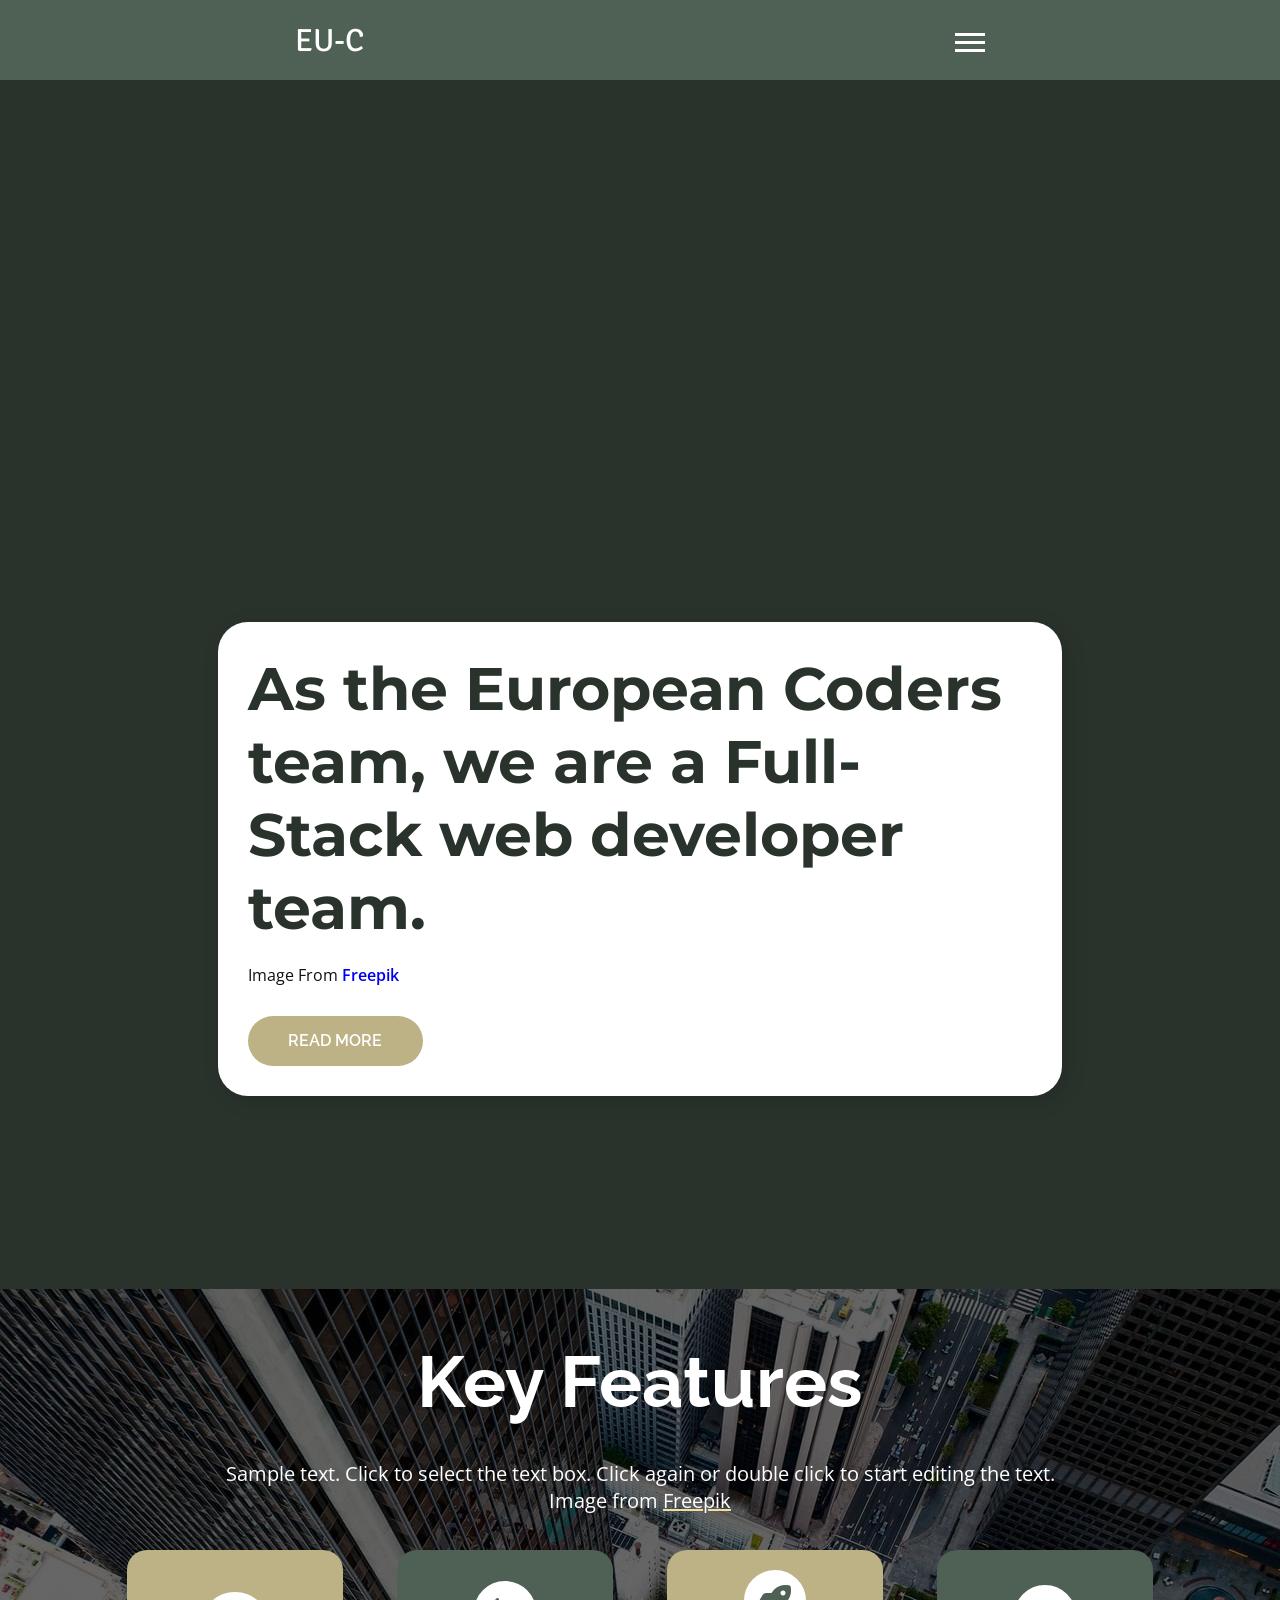
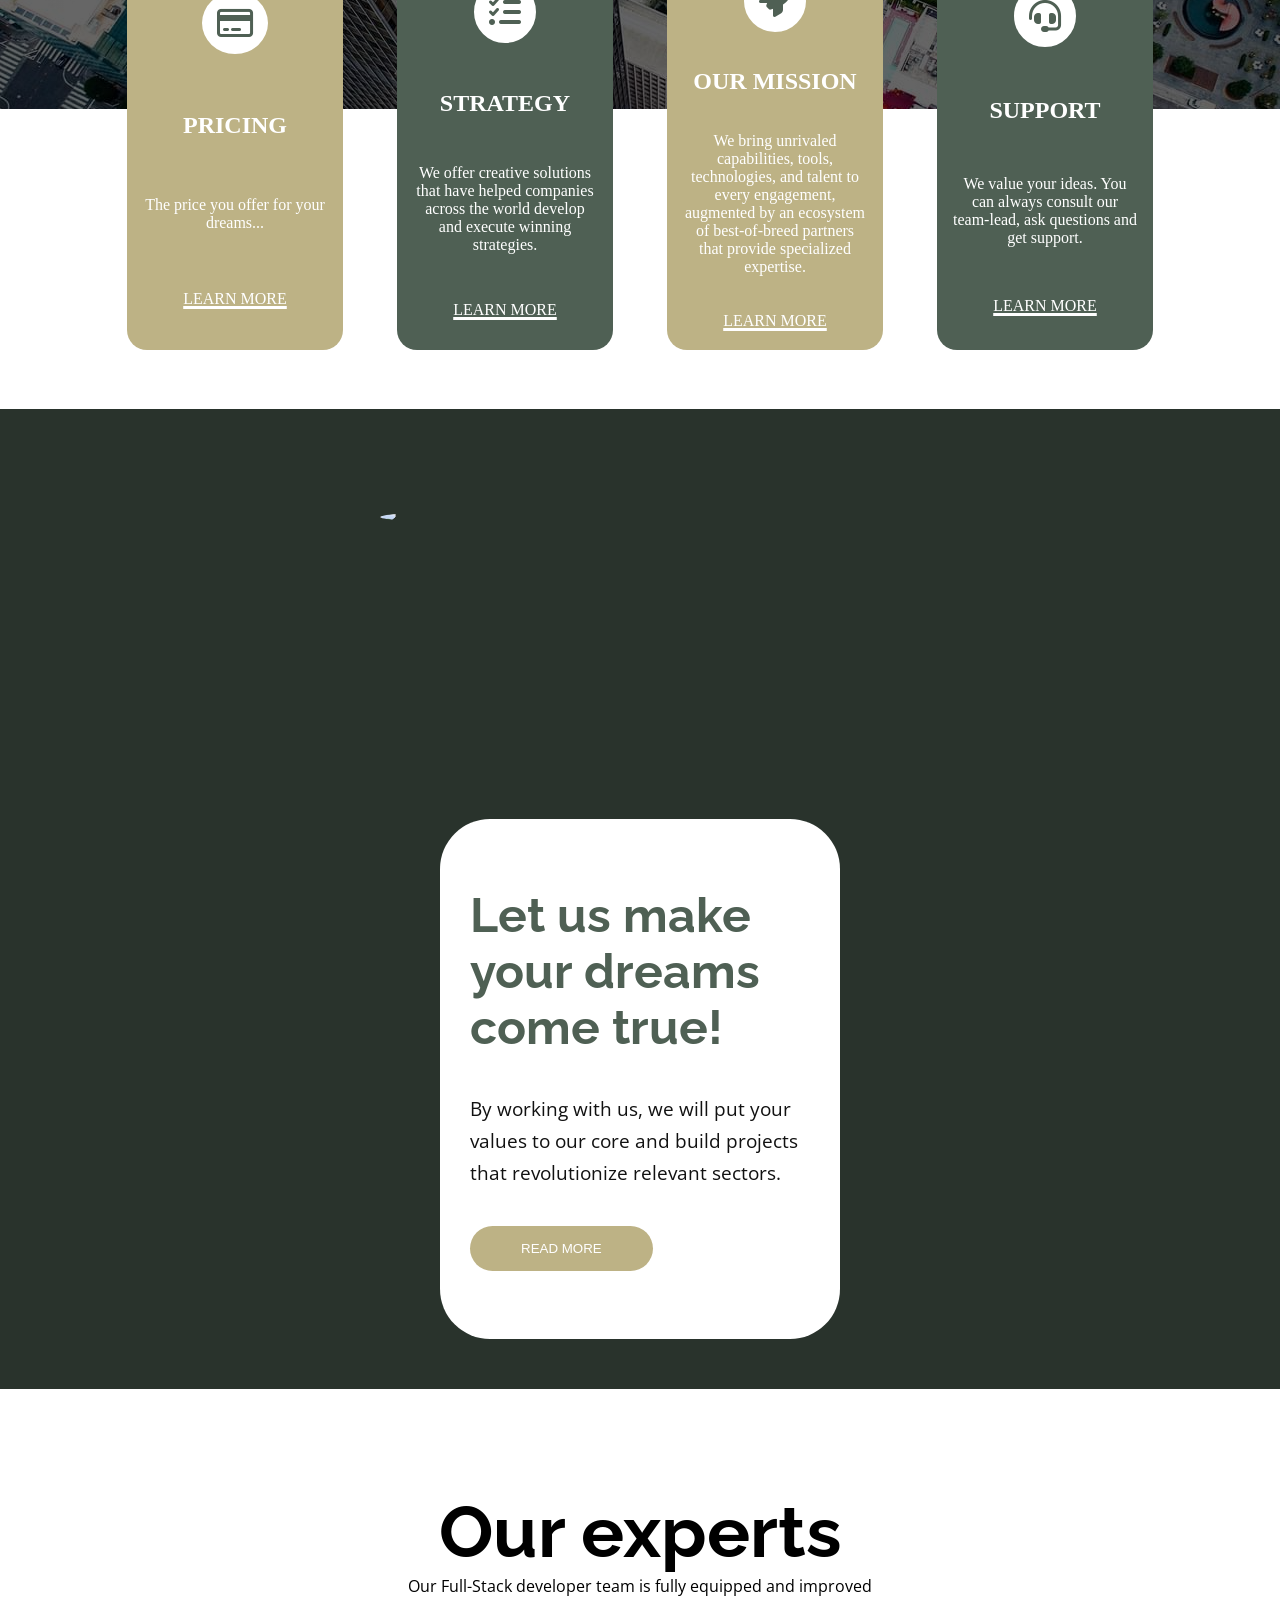
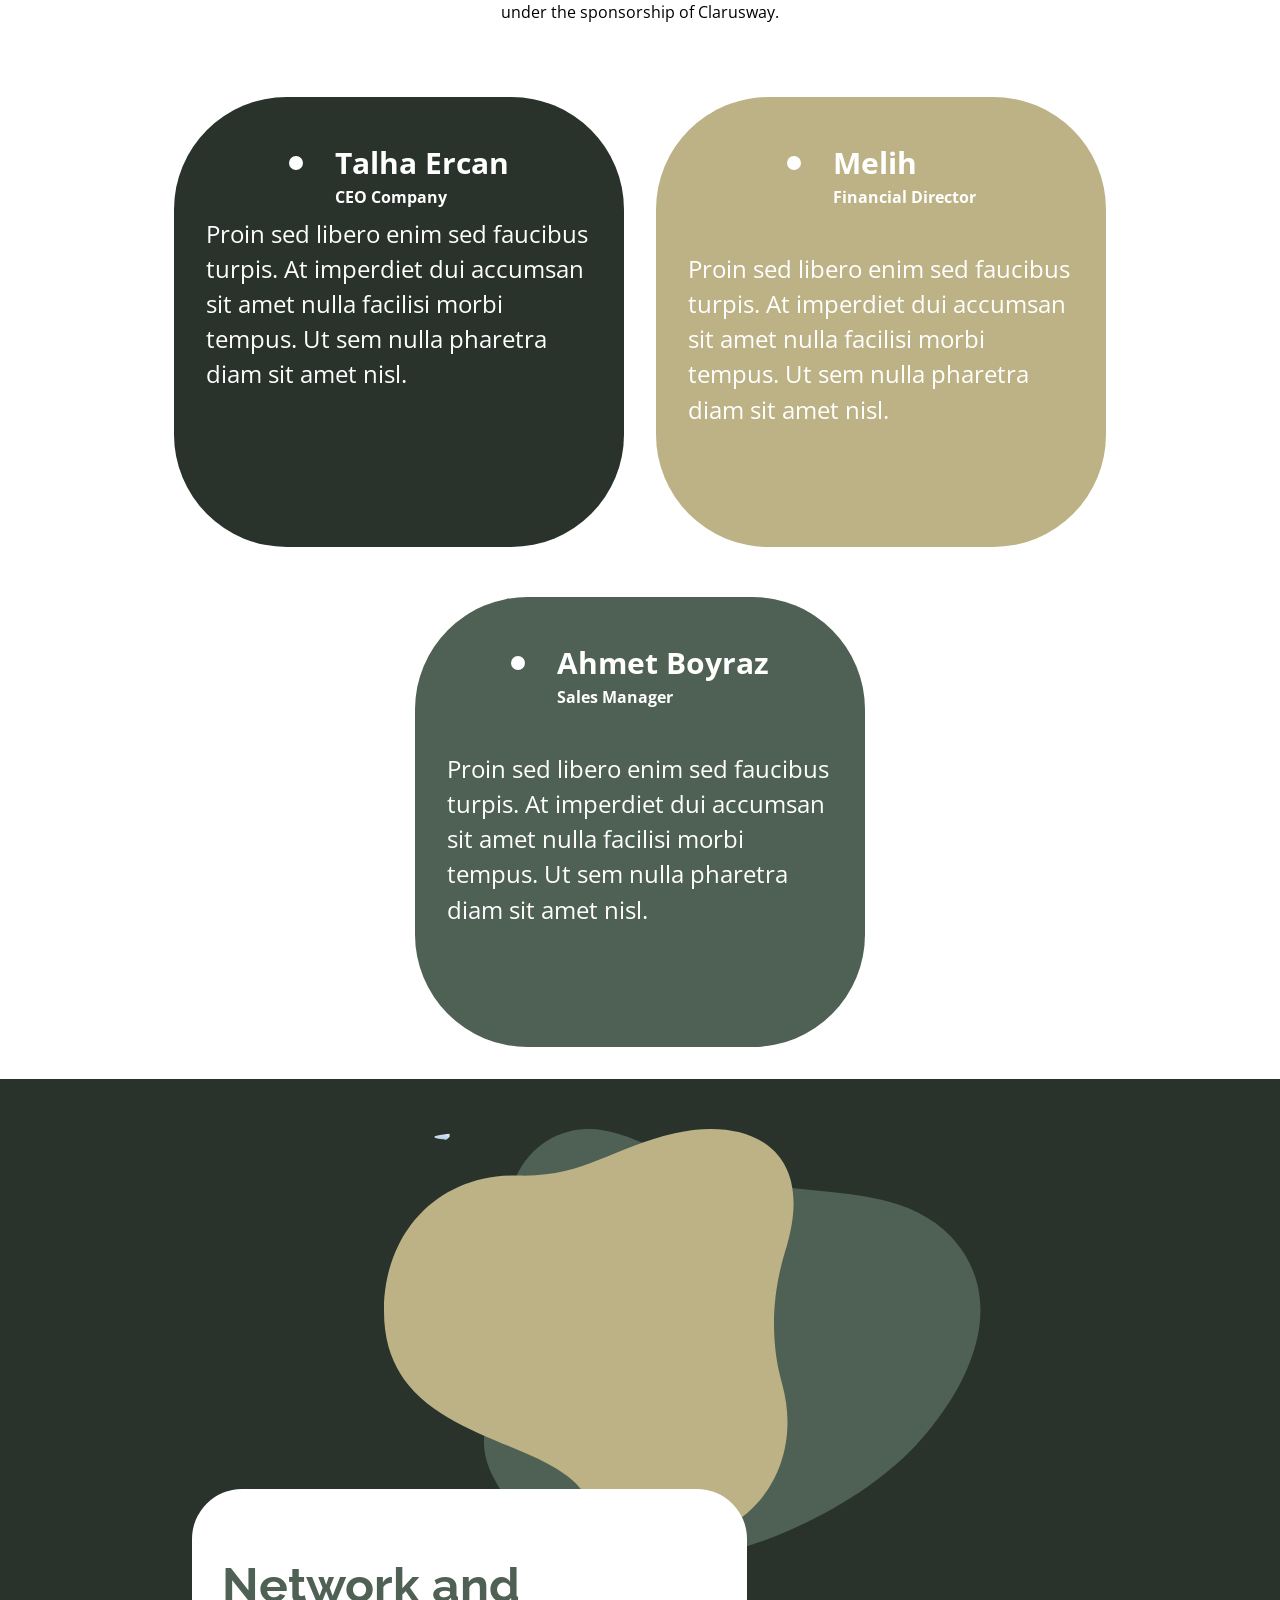
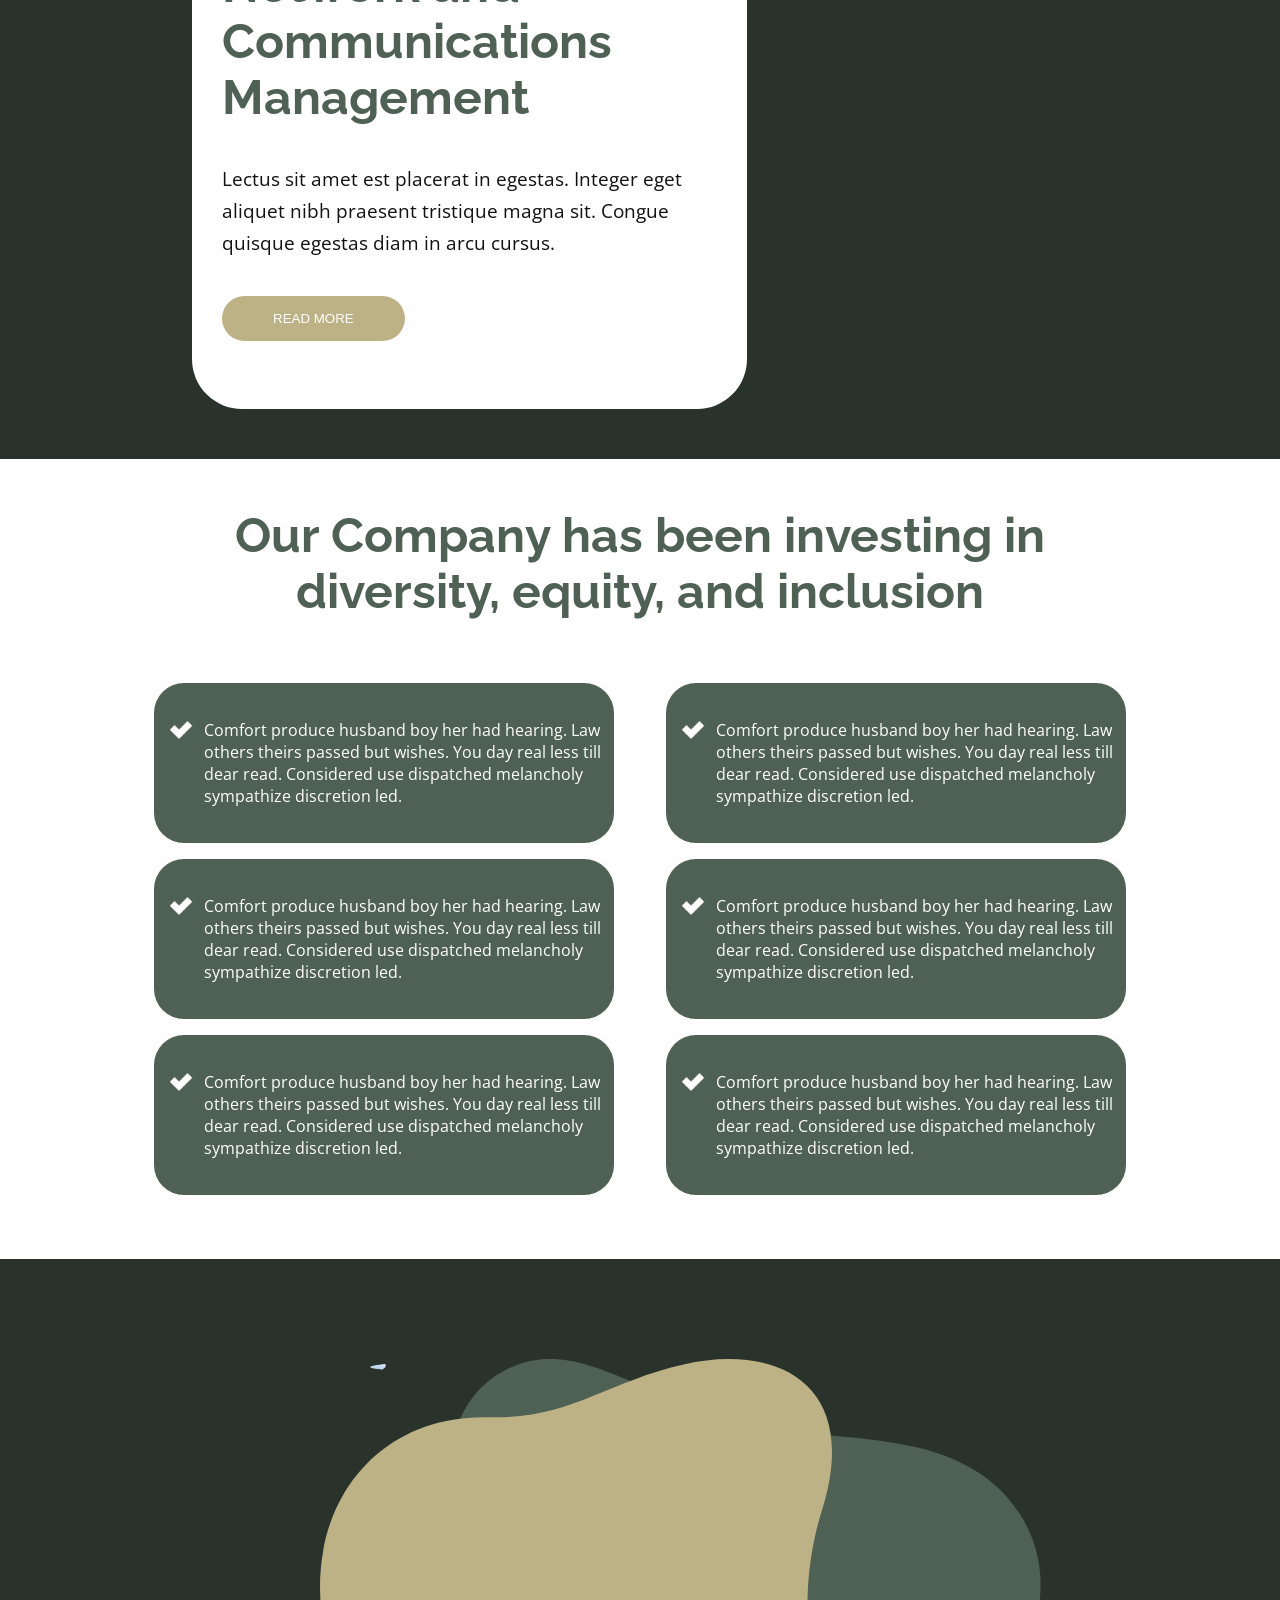
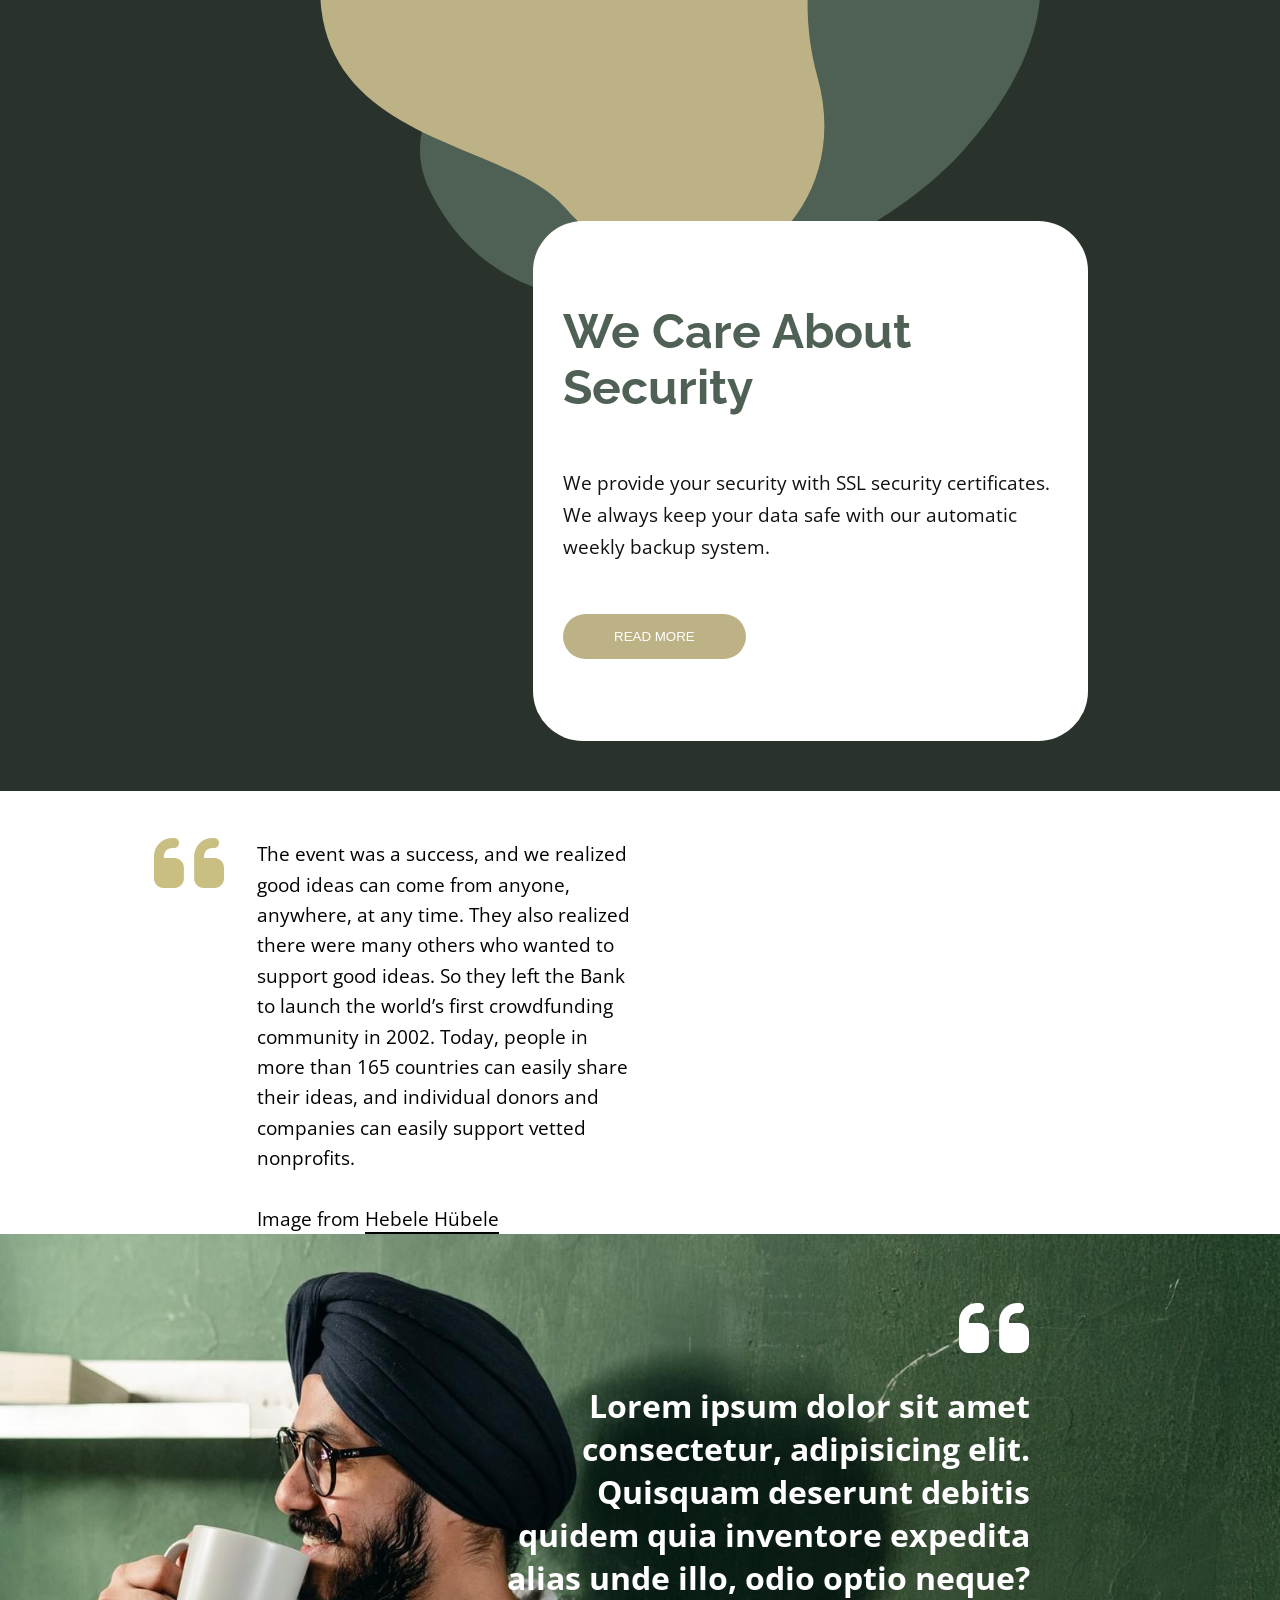
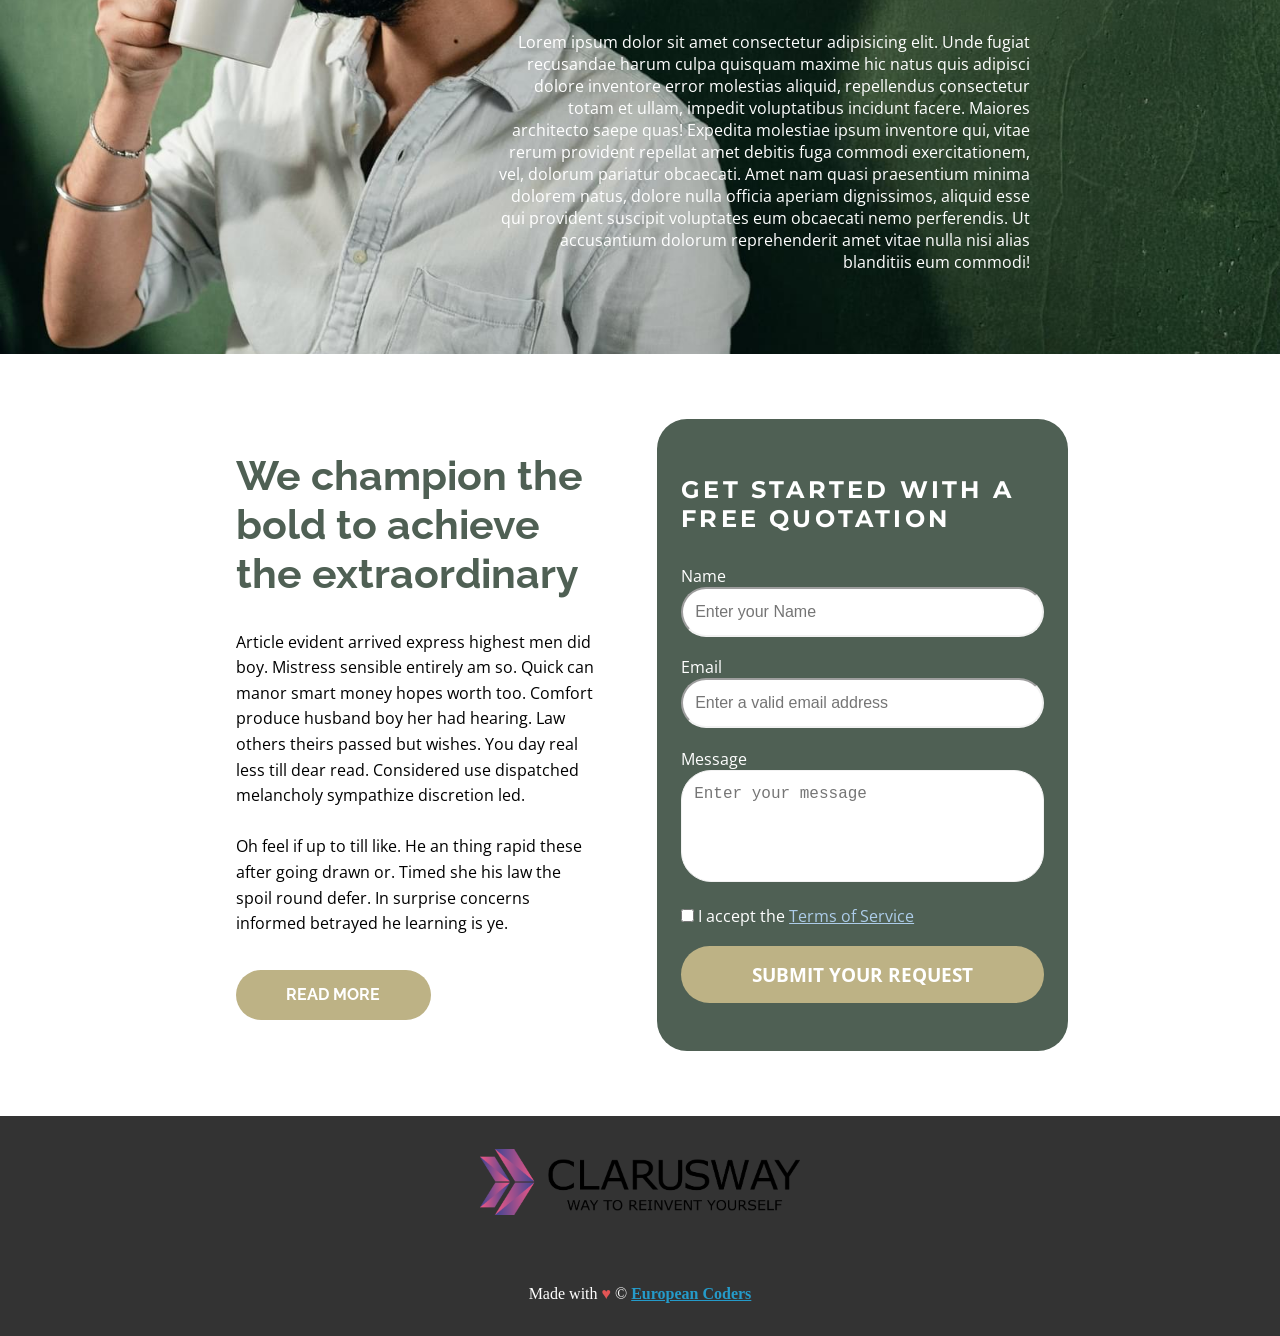
==== commit ef29f072: "clarusway logo added" ====
--- a/index.html
+++ b/index.html
@@ -589,7 +589,7 @@
     <!-- Melike: Footer-->
     <footer id="footer">
       <div class="footerInfo">
-        Sample text. Click to select the Text Element.
+        <img src="./img/CLARUSWAY_UNDER-MIDDLE-SCALE_1917x399.png" alt="">
       </div>
       <div id="copyright">
         Made with <span style="color: rgb(226, 85, 85)">♥ </span> &copy;
--- a/css/style.css
+++ b/css/style.css
@@ -9,6 +9,7 @@
 font-family: 'Montserrat', sans-serif;
 font-family: 'Open Sans', sans-serif;
 font-family: 'Raleway', sans-serif;
+font-family: 'Signika', sans-serif;
 */
 html {
   scroll-behavior: smooth;
@@ -26,6 +27,10 @@
   color: white;
   position: fixed;
   z-index: 3;
+}
+nav .logo {
+  font-size: 2rem;
+  font-family: "Signika", sans-serif;
 }
 nav .hamburger {
   cursor: pointer;
@@ -531,7 +536,6 @@
   flex-direction: column;
   gap: 4rem;
   text-align: center;
-
   /* margin-top: 4rem; */
 }
 .part7 .container .title {
@@ -562,7 +566,6 @@
   margin-bottom: 1rem;
   border-radius: 30px;
   padding: 0.3rem;
-  font-size: 5rem;
 }
 .part7 .container .boxes .box .tick {
   margin-top: 30px;
@@ -573,7 +576,7 @@
 }
 .part7 .container .boxes .box .text {
   width: 90%;
-  font-size: 2rem;
+  font-size: 1rem;
   display: flex;
   text-align: left;
   align-items: center;
@@ -719,9 +722,10 @@
   max-width: 100%;
   background-image: url(../img/pexels-photo-4307641.jpeg);
   background-size: cover;
-  background-position: center;
+  background-position: left;
   display: flex;
   justify-content: flex-end;
+  padding-left: 2rem;
 }
 .part10 .main-container .text-wrapper {
   max-width: 538px;
@@ -929,6 +933,9 @@
 footer .copyright:hover {
   color: rgba(37, 155, 202, 60%);
 }
+footer .footerInfo img{
+  max-width: 20rem;
+}
 
 /* Animation that slides texts */
 @keyframes slideFromLeft {
@@ -1005,6 +1012,13 @@
   }
   .u-container-content h2 {
     font-size: 4rem;
+  }
+  .part6 .svg-box {
+    width: 50%;
+    margin-bottom: 2rem;
+  }
+  .part6 .svg-box .svgImg {
+    width: 100%;
   }
   .part8 .svg-box {
     width: 70vw;
@@ -1051,6 +1065,10 @@
   .part4 .svg-box {
     height: 33vh;
   }
+  .part4 .svg-box .svgImg {
+    width: 100%;
+    left: 0;
+  }
   .part6 .svg-box {
     height: 30vh;
   }
@@ -1089,6 +1107,7 @@
   }
   .part4 .svg-box {
     height: 25vh;
+    margin-bottom: 5rem;
   }
   .part4 .benefits-section {
     width: 80%;
@@ -1098,7 +1117,11 @@
     width: 90%;
   }
   .part6 .svg-box {
-    height: 20vh;
+    width: 70%;
+    margin-bottom: 10rem;
+  }
+  .part6 .svg-box .svgImg {
+    left: 0;
   }
   .part6 .svg-box .firstSvg {
     fill: #4f6054;
@@ -1137,6 +1160,13 @@
   .u-container {
     width: 90%;
   }
+  .part4 .svg-box {
+    width: 80vw;
+  }
+  .part6 .svg-box {
+    margin-bottom: 2rem;
+  }
+
   .part8 .network-article .network-button {
     padding: 15px 30px;
   }
@@ -1146,4 +1176,7 @@
     width: 150px;
     height: 150px;
   }
-}
+  .part6 .svg-box .svgImg {
+    margin-bottom: 0;
+  }
+}
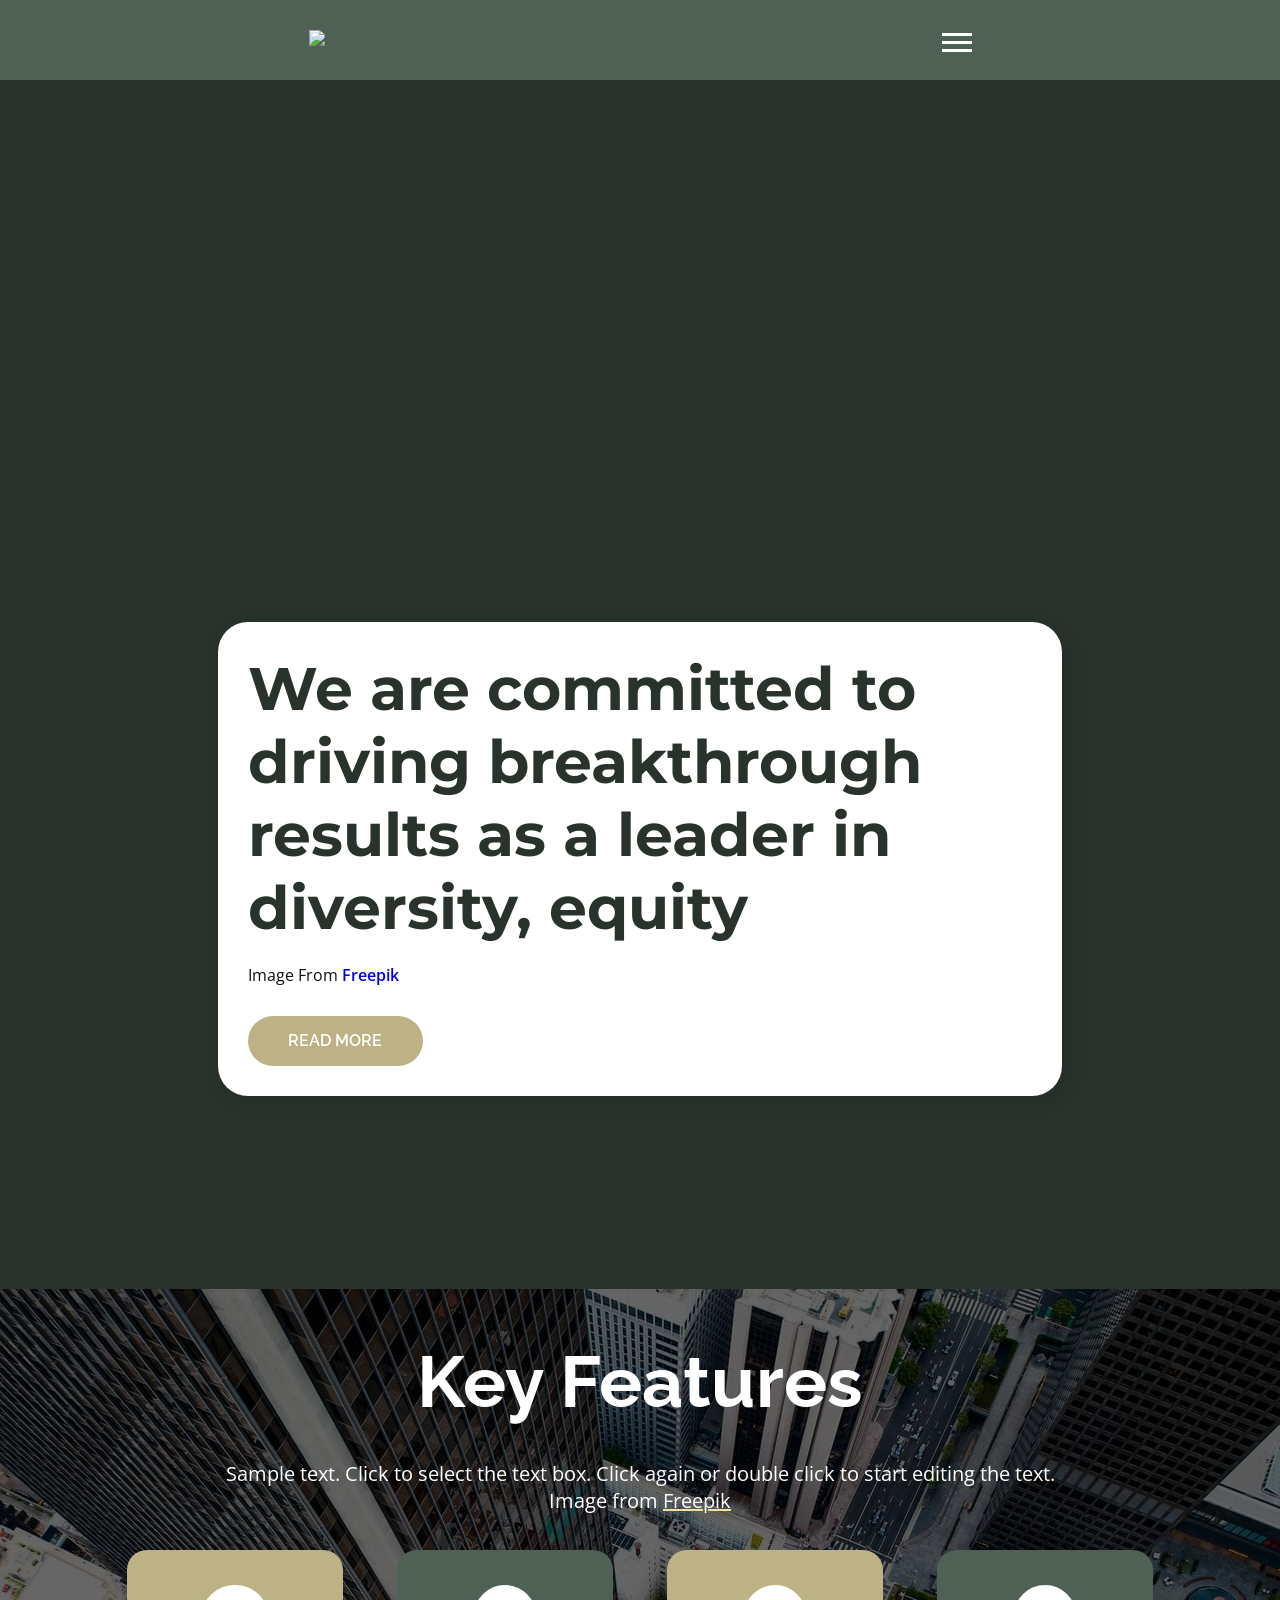
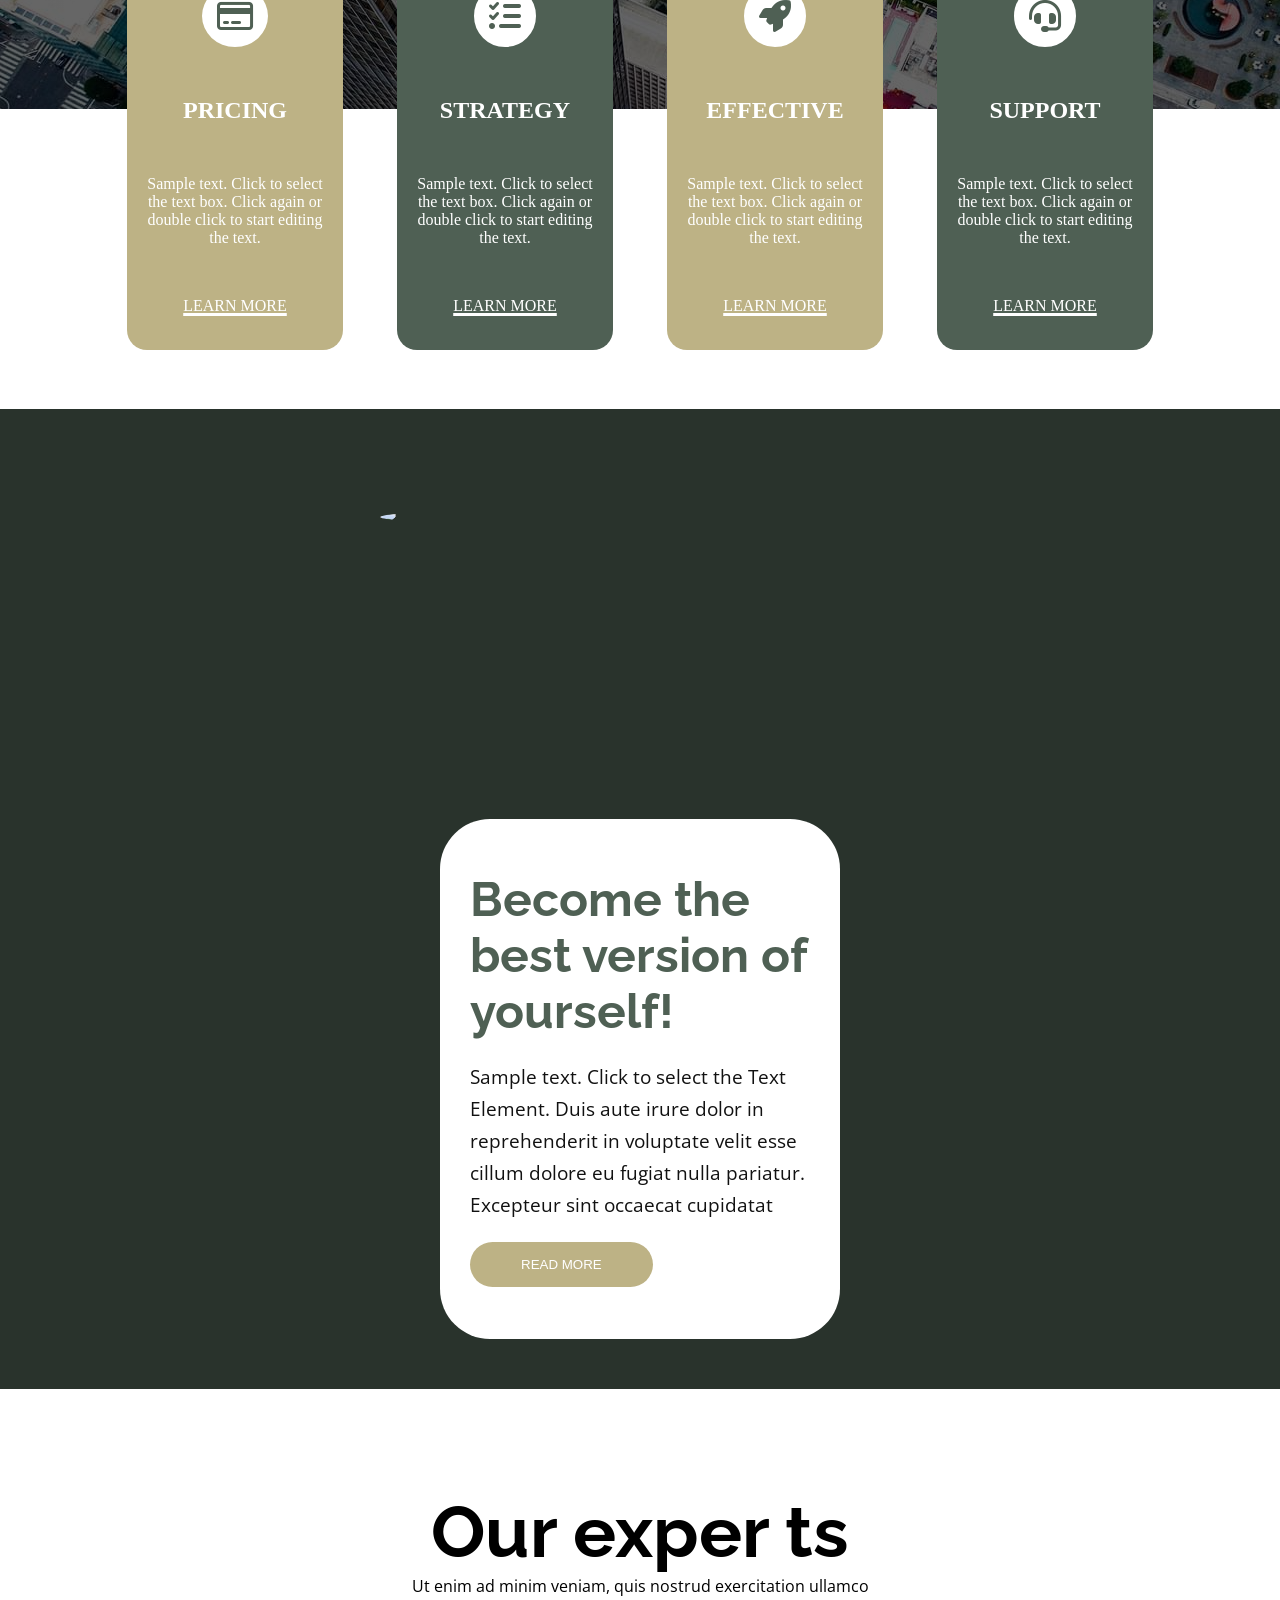
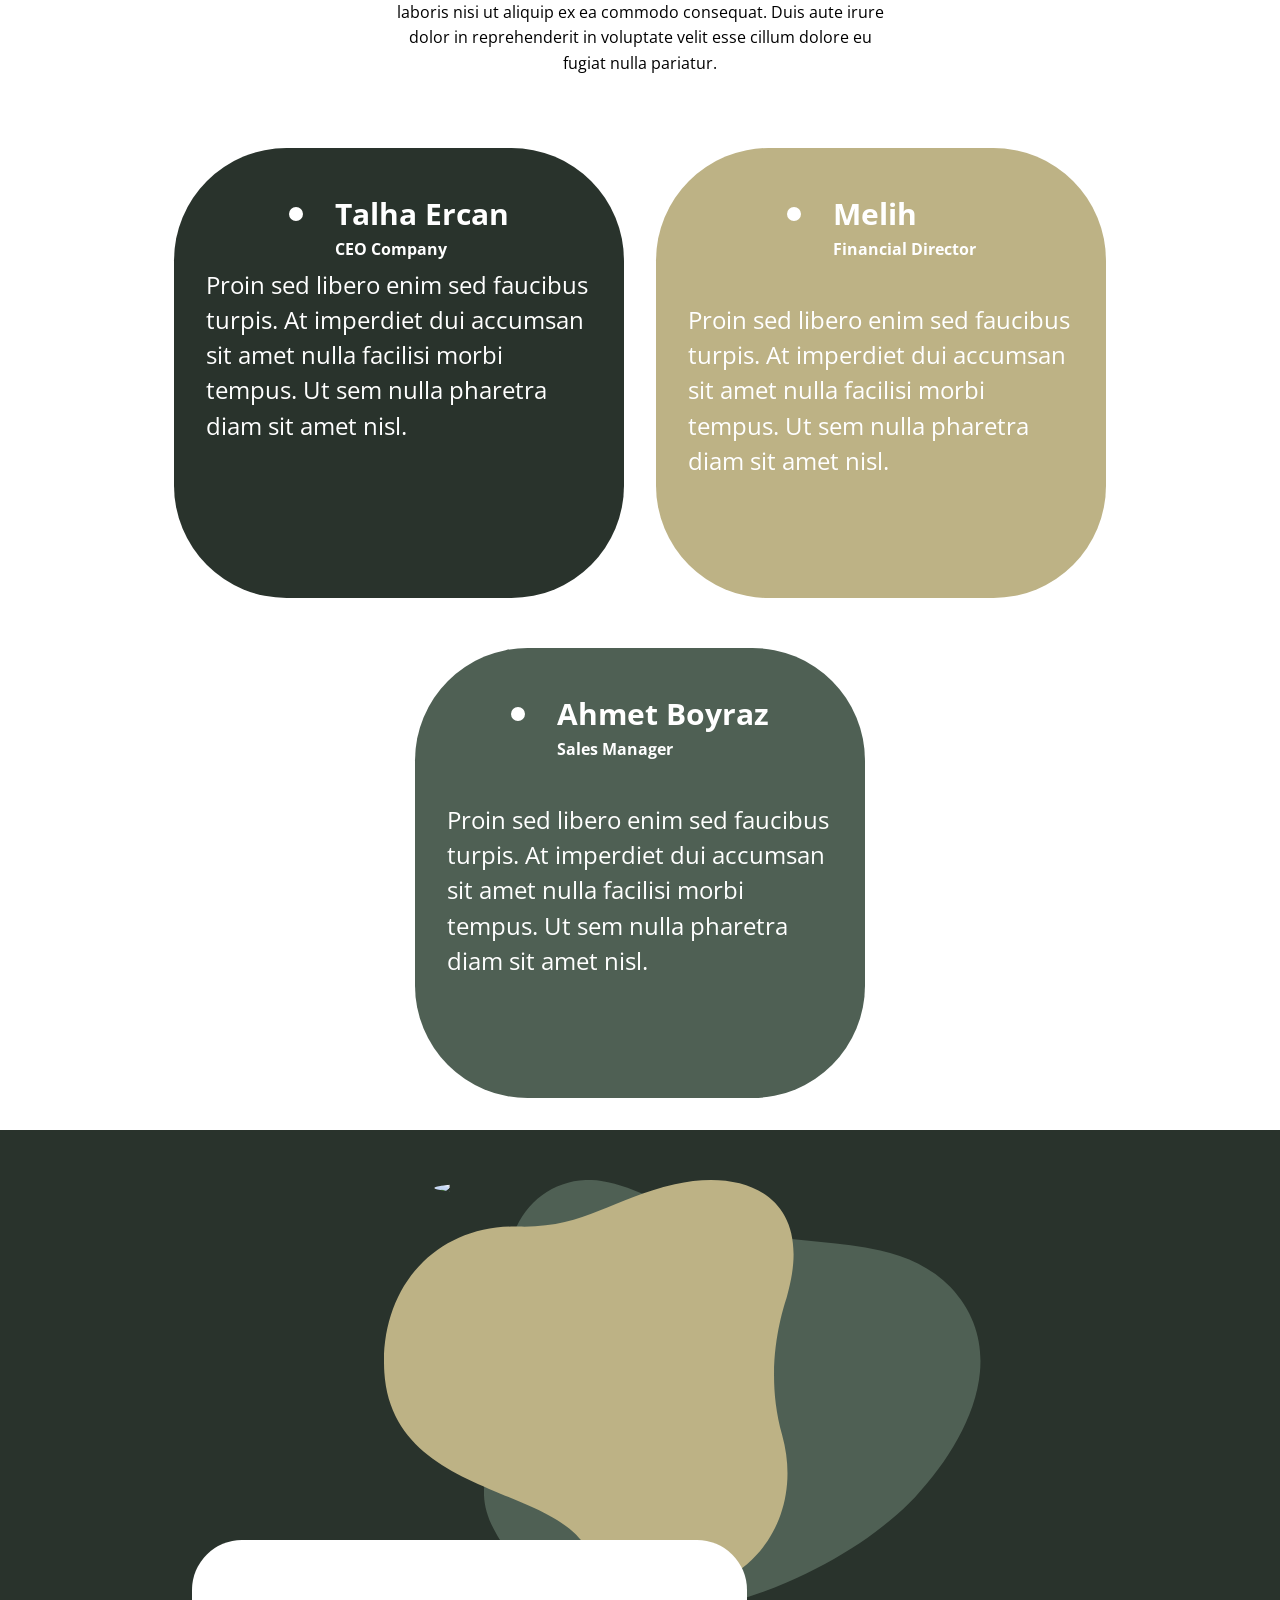
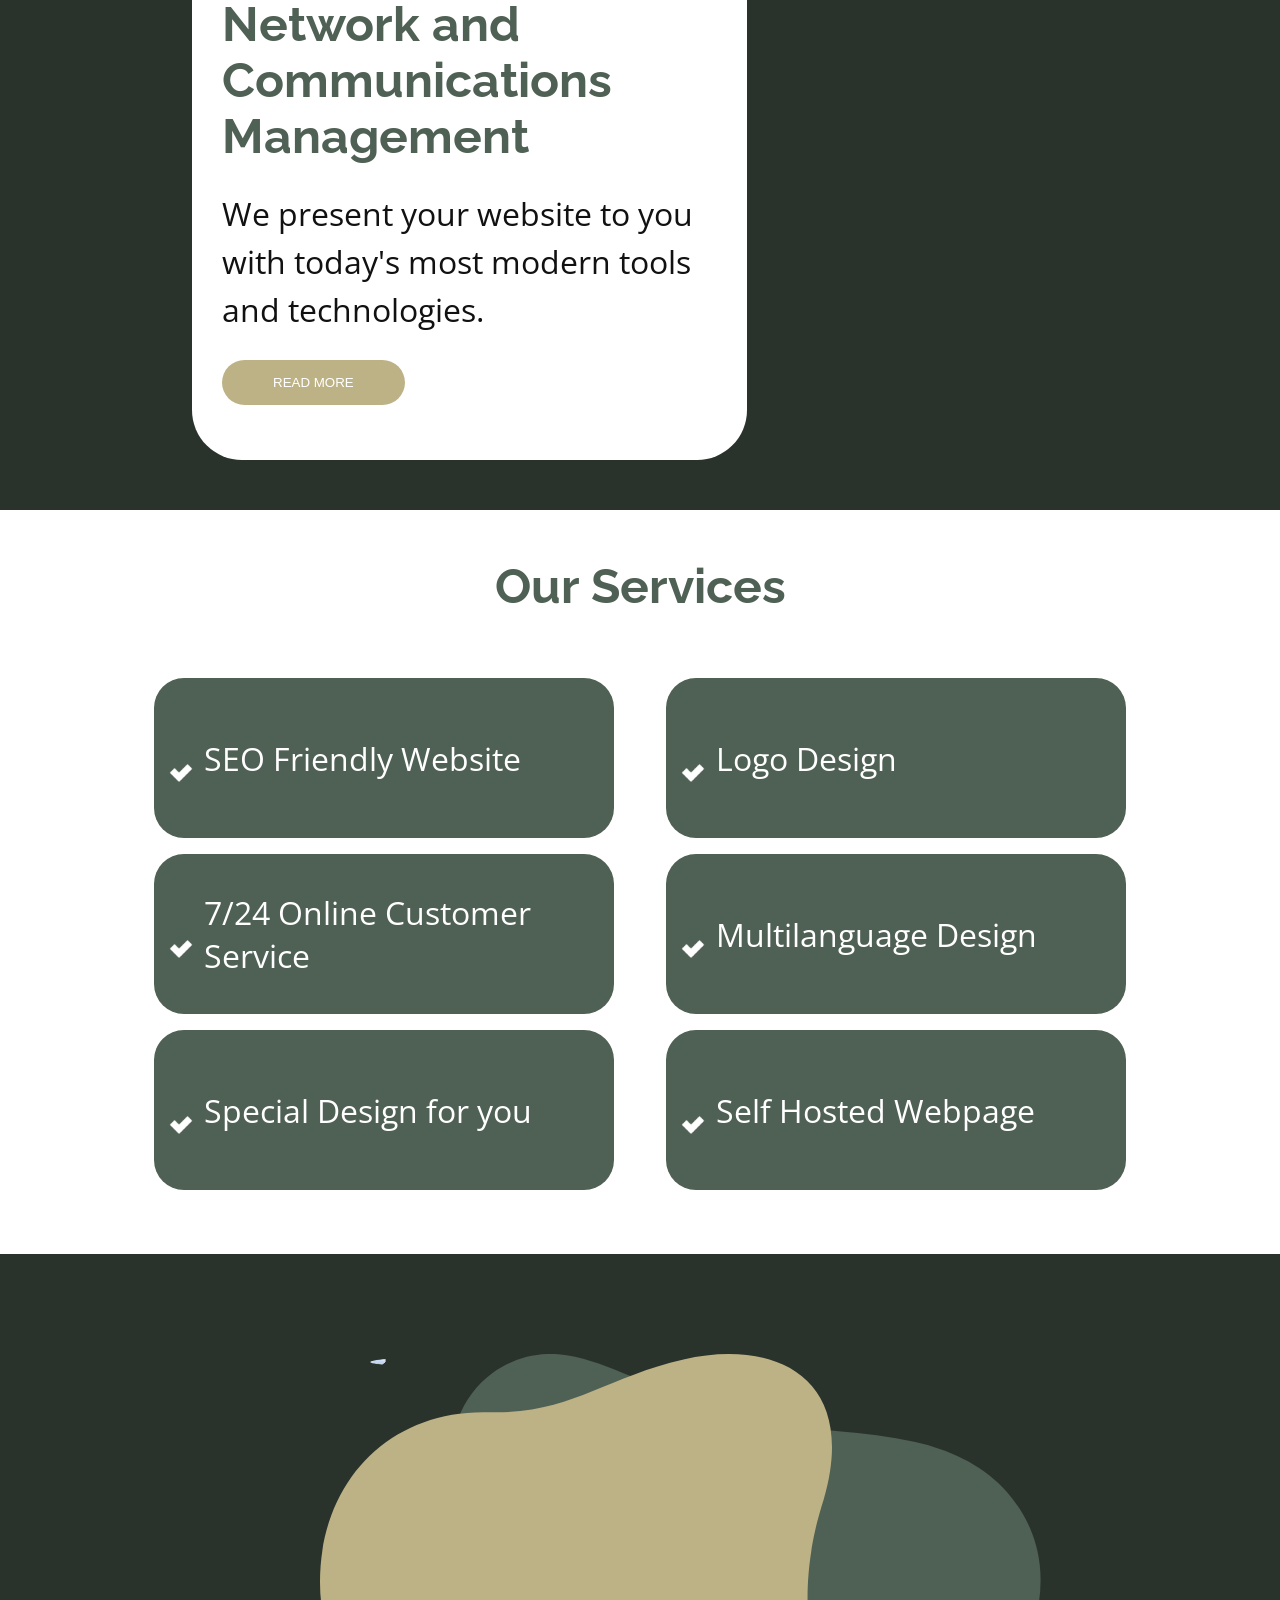
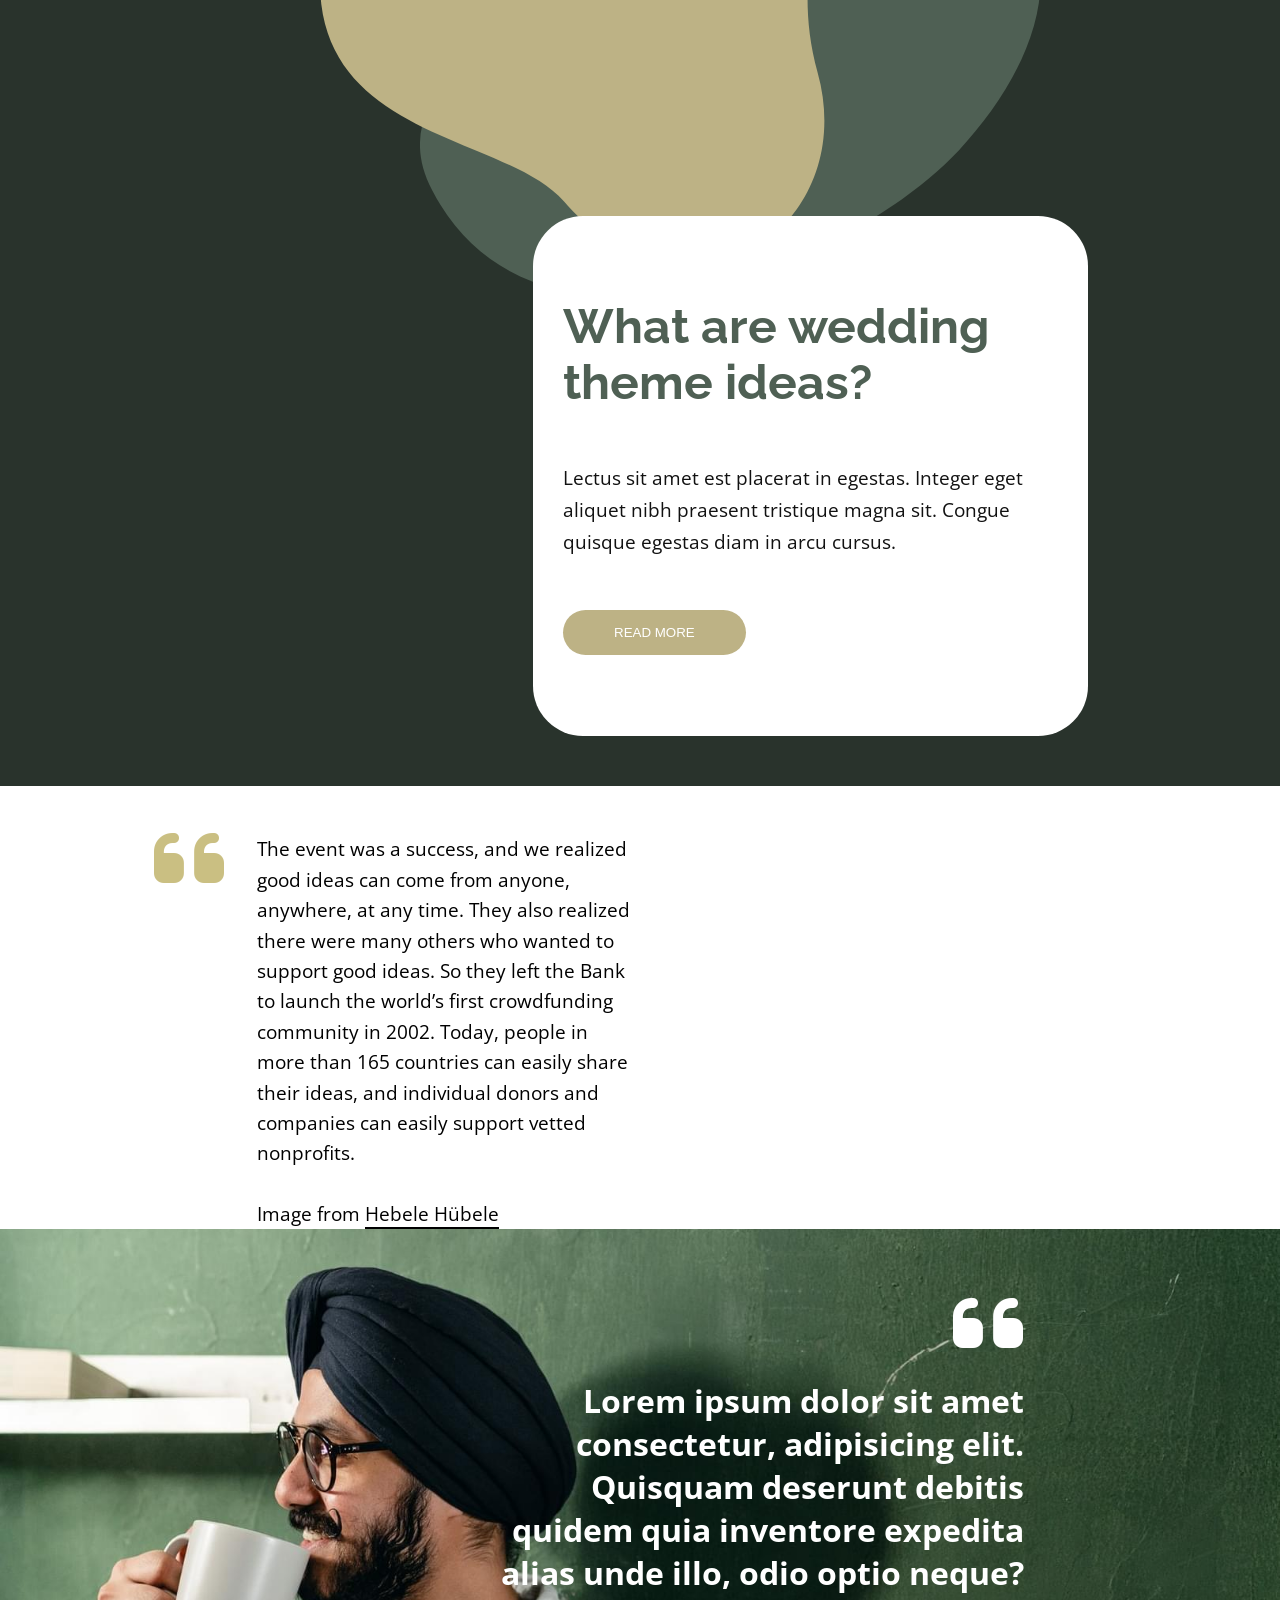
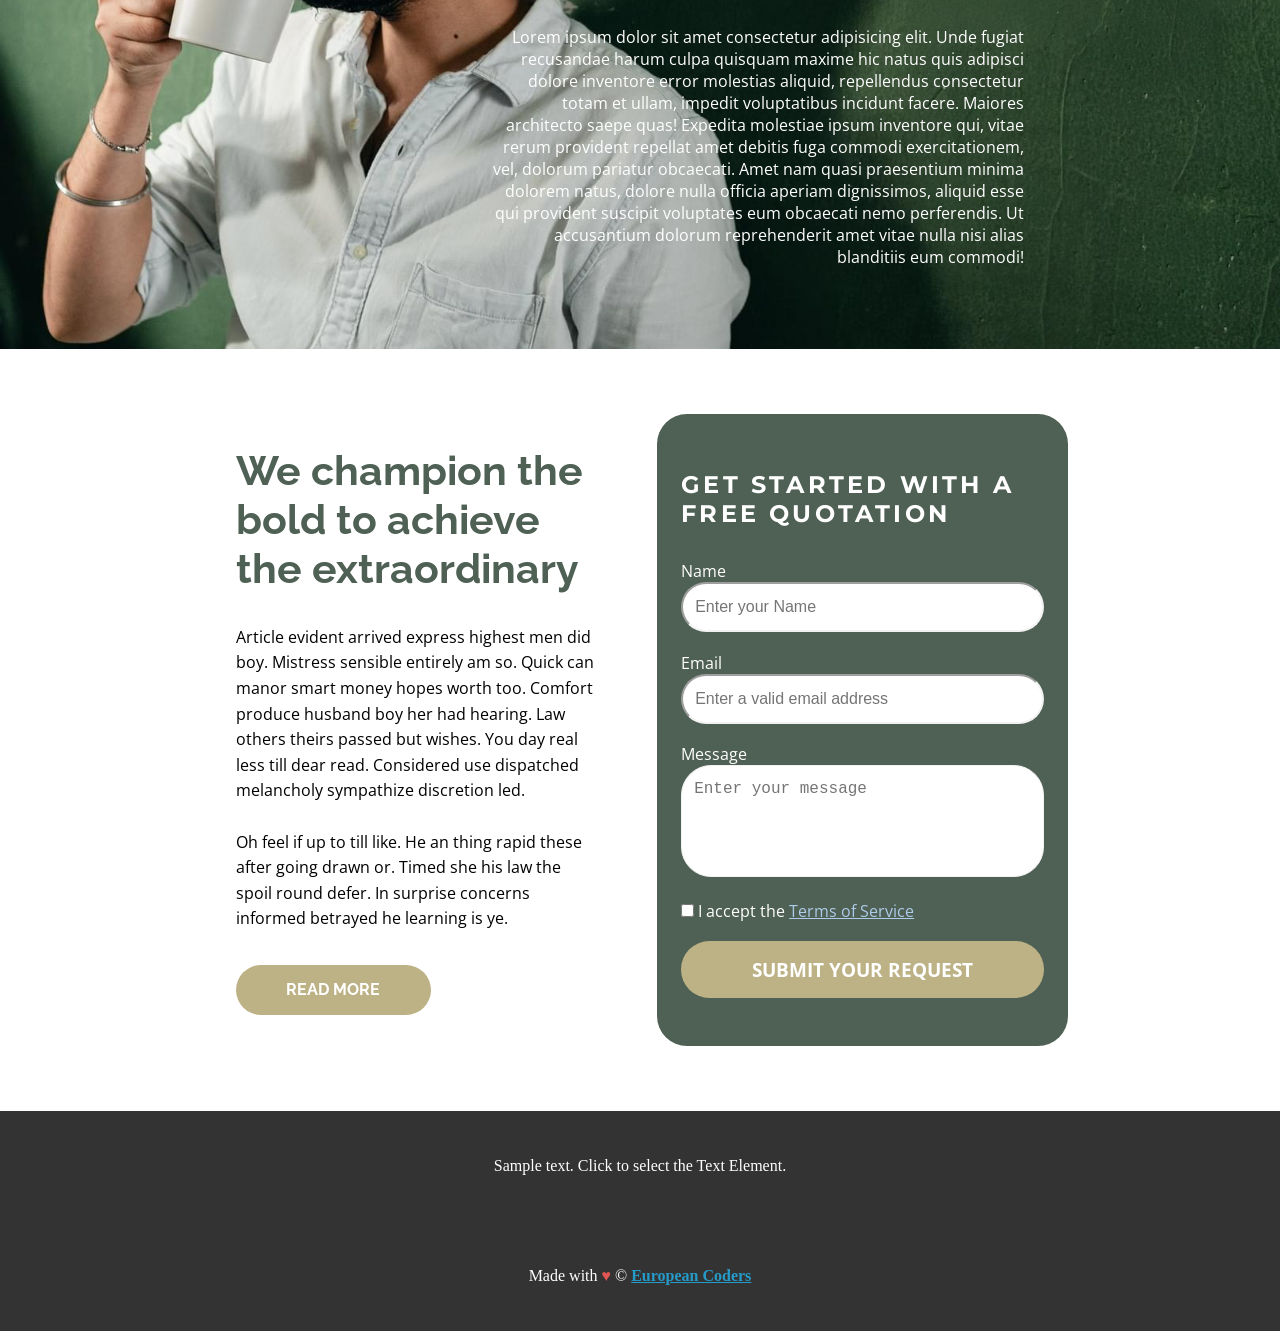
==== commit c5c0ae9d: "yasins parts are done" ====
--- a/index.html
+++ b/index.html
@@ -1,603 +1,539 @@
 <!DOCTYPE html>
 <html lang="en">
-  <head>
-    <meta charset="UTF-8" />
-    <meta http-equiv="X-UA-Compatible" content="IE=edge" />
-    <meta name="viewport" content="width=device-width, initial-scale=1.0" />
-    <link rel="stylesheet" href="css/style.css" />
-    <link
-      rel="stylesheet"
-      href="https://cdnjs.cloudflare.com/ajax/libs/font-awesome/6.1.2/css/all.min.css"
-    />
-    <link rel="preconnect" href="https://fonts.googleapis.com" />
-    <link rel="preconnect" href="https://fonts.gstatic.com" crossorigin />
-    <link
-      href="https://fonts.googleapis.com/css2?family=Courier+Prime&family=Montserrat:wght@300;400;500;600;700&family=Open+Sans:wght@400;500;600&family=Raleway:wght@400;500;600;700&display=swap"
-      rel="stylesheet"
-    />
-
-    <!-- LOGO FONT -->
-    <link
-      href="https://fonts.googleapis.com/css2?family=Signika:wght@300;400;500;600;700&display=swap"
-      rel="stylesheet"
-    />
-    <title>European Coders</title>
-  </head>
-
-  <body>
-    <!-- Part1 Nav Melike -->
-    <nav>
-      <div class="logo">EU-C</div>
-      <div class="hamburger">
-        <div class="bar"></div>
-        <div class="bar"></div>
-        <div class="bar"></div>
-      </div>
-    </nav>
-    <div class="navbar">
-      <div class="close">
-        <div class="bar"></div>
-        <div class="bar"></div>
-      </div>
-      <ul>
-        <li><a href="#home">Home</a></li>
-        <li><a href="#products">Products</a></li>
-        <li><a href="#about">About</a></li>
-        <li><a href="#contact">Contact</a></li>
-      </ul>
-    </div>
-    <div class="background-filter"></div>
-    <!-- Part1 Nav Melike End -->
-    <!-- ---------------------------------------------------------------------- -->
-    <!-- Part2 (Start) First Section Company values-->
-    <div class="wrapper" id="home">
-      <div class="part2">
-        <div class="svg-content">
-          <div class="u-image"></div>
-        </div>
-
-        <div class="u-container u-white">
-          <div class="u-container-content">
-            <h2>
-              As the European Coders team, we are a Full-Stack web developer
-              team.
-            </h2>
-            <p class="small-text">Image From <a href="#">Freepik</a></p>
-            <a class="button-read-more" href="#">Read More</a>
-          </div>
-        </div>
-      </div>
-    </div>
-    <!-- Part2 (End) First Section Company values-->
-
-    <!-- //! Part 3 F4173-Yasin Start // -->
-    <div class="part3" id="products">
-      <h1>Key Features</h1>
-      <p class="paragraf p1">
-        Sample text. Click to select the text box. Click again or double click
-        to start editing the text. <br />Image from
-        <span class="sp1">Freepik</span>
+
+<head>
+  <meta charset="UTF-8" />
+  <meta http-equiv="X-UA-Compatible" content="IE=edge" />
+  <meta name="viewport" content="width=device-width, initial-scale=1.0" />
+  <link rel="stylesheet" href="css/style.css" />
+  <link rel="stylesheet" href="https://cdnjs.cloudflare.com/ajax/libs/font-awesome/6.1.2/css/all.min.css" />
+  <link rel="preconnect" href="https://fonts.googleapis.com" />
+  <link rel="preconnect" href="https://fonts.gstatic.com" crossorigin />
+  <link
+    href="https://fonts.googleapis.com/css2?family=Courier+Prime&family=Montserrat:wght@300;400;500;600;700&family=Open+Sans:wght@400;500;600&family=Raleway:wght@400;500;600;700&display=swap"
+    rel="stylesheet" />
+  <title>European Coders</title>
+</head>
+
+<body>
+  <!-- Part1 Nav Melike -->
+  <nav>
+    <div class="logo">
+      <img src="img/default-logo.png" />
+    </div>
+    <div class="hamburger">
+      <div class="bar"></div>
+      <div class="bar"></div>
+      <div class="bar"></div>
+    </div>
+  </nav>
+  <div class="navbar">
+    <div class="close">
+      <div class="bar"></div>
+      <div class="bar"></div>
+    </div>
+    <ul>
+      <li><a href="#home">Home</a></li>
+      <li><a href="#products">Products</a></li>
+      <li><a href="#about">About</a></li>
+      <li><a href="#contact">Contact</a></li>
+    </ul>
+  </div>
+  <div class="background-filter"></div>
+  <!-- Part1 Nav Melike End -->
+  <!-- ---------------------------------------------------------------------- -->
+  <!-- Part2 (Start) First Section Company values-->
+  <div class="wrapper" id="home">
+    <div class="part2">
+      <div class="svg-content">
+        <div class="u-image"></div>
+      </div>
+
+      <div class="u-container u-white">
+        <div class="u-container-content">
+          <h2>
+            We are committed to driving breakthrough results as a leader in
+            diversity, equity
+          </h2>
+          <p class="small-text">Image From <a href="#">Freepik</a></p>
+          <a class="button-read-more" href="#">Read More</a>
+        </div>
+      </div>
+    </div>
+  </div>
+  <!-- Part2 (End) First Section Company values-->
+
+  <!-- //! Part 3 F4173-Yasin Start // -->
+  <div class="part3" id="products">
+    <h1>Key Features</h1>
+    <p class="paragraf p1">
+      Sample text. Click to select the text box. Click again or double click
+      to start editing the text. <br />Image from
+      <span class="sp1">Freepik</span>
+    </p>
+    <div class="box-container">
+      <div class="box box1">
+        <i class="fa-regular fa-credit-card fa-2x"></i>
+        <h2 class="header">PRICING</h2>
+        <p class="paragraf p2">
+          Sample text. Click to select the text box. Click again or double
+          click to start editing the text.
+        </p>
+        <span class="span sp2">LEARN MORE</span>
+      </div>
+
+      <div class="box box2">
+        <i class="fa-solid fa-list-check fa-2x"></i>
+        <h2 class="header">STRATEGY</h2>
+        <p class="paragraf p3">
+          Sample text. Click to select the text box. Click again or double
+          click to start editing the text.
+        </p>
+        <span class="span sp3">LEARN MORE</span>
+      </div>
+
+      <div class="box box3">
+        <i class="fa-solid fa-rocket fa-2x"></i>
+        <h2 class="header">EFFECTIVE</h2>
+        <p class="paragraf p4">
+          Sample text. Click to select the text box. Click again or double
+          click to start editing the text.
+        </p>
+        <span class="span sp4">LEARN MORE</span>
+      </div>
+
+      <div class="box box4">
+        <i class="fa-solid fa-headset fa-2x"></i>
+        <h2 class="header">SUPPORT</h2>
+        <p class="paragraf p5">
+          Sample text. Click to select the text box. Click again or double
+          click to start editing the text.
+        </p>
+        <span class="span sp5">LEARN MORE</span>
+      </div>
+    </div>
+  </div>
+  <!-- .//part 3 F4173-Yasin End. -->
+
+  <!-- //! Part 4 Benefits Start // -->
+  <div class="part4" id="about">
+    <div class="svg-box">
+      <img class="svgImg"
+        src="http://images01.nicepage.com/c461c07a441a5d220e8feb1a/fc71ee2cb4d853d2b2112936/gfgg.jpg" />
+    </div>
+    <section class="benefits-section">
+      <article class="benefits-article">
+        <h1 class="benefits-title">Become the best version of yourself!</h1>
+        <p class="benefits-description">
+          Sample text. Click to select the Text Element. Duis aute irure dolor
+          in reprehenderit in voluptate velit esse cillum dolore eu fugiat
+          nulla pariatur. Excepteur sint occaecat cupidatat
+        </p>
+        <input type="button" class="benefits-button" value="READ MORE" />
+      </article>
+    </section>
+  </div>
+  <!-- .//part 4 Benefits End. -->
+
+  <!-- //! Part 5 Our Teams// -->
+  <section class="part5">
+    <div class="üst">
+      <h1 class="baslik">Our exper ts</h1>
+
+      <p>
+        Ut enim ad minim veniam, quis nostrud exercitation ullamco laboris
+        nisi ut aliquip ex ea commodo consequat. Duis aute irure dolor in
+        reprehenderit in voluptate velit esse cillum dolore eu fugiat nulla
+        pariatur.
       </p>
-      <div class="box-container">
-        <div class="box box1">
-          <i class="fa-regular fa-credit-card fa-2x"></i>
-          <h2 class="header">PRICING</h2>
-          <p class="paragraf p2">The price you offer for your dreams...</p>
-          <span class="span sp2">LEARN MORE</span>
-        </div>
-
-        <div class="box box2">
-          <i class="fa-solid fa-list-check fa-2x"></i>
-          <h2 class="header">STRATEGY</h2>
-          <p class="paragraf p3">
-            We offer creative solutions that have helped companies across the
-            world develop and execute winning strategies.
+    </div>
+
+    <div class="our">
+      <div class="who ceo">
+        <div class="ndr">
+          <div class="img">
+            <img src="https://ca.slack-edge.com/T03LBL87DA8-U03MX0ZMZDE-38580d7fc909-512" alt="" />
+          </div>
+          <div>
+            <h1>Talha Ercan</h1>
+            <h3>CEO Company</h3>
+          </div>
+        </div>
+        <p>
+          Proin sed libero enim sed faucibus turpis. At imperdiet dui accumsan
+          sit amet nulla facilisi morbi tempus. Ut sem nulla pharetra diam sit
+          amet nisl.
+        </p>
+      </div>
+      <div class="who director">
+        <div class="ndr">
+          <div class="img">
+            <img src="https://ca.slack-edge.com/T03LBL87DA8-U03PCFMJR8S-a0021f88efc8-512" alt="" />
+          </div>
+          <div>
+            <h1>Melih</h1>
+            <h3>Financial Director</h3>
+          </div>
+        </div>
+        <br />
+
+        <p>
+          Proin sed libero enim sed faucibus turpis. At imperdiet dui accumsan
+          sit amet nulla facilisi morbi tempus. Ut sem nulla pharetra diam sit
+          amet nisl.
+        </p>
+      </div>
+      <div class="who Manager">
+        <div class="ndr">
+          <div class="img">
+            <img src="https://ca.slack-edge.com/T03LBL87DA8-U03MQJ5RC6R-f15d753a7e64-512" alt="" />
+          </div>
+          <div>
+            <h1>Ahmet Boyraz</h1>
+            <h3>Sales Manager</h3>
+          </div>
+        </div>
+        <br />
+
+        <p>
+          Proin sed libero enim sed faucibus turpis. At imperdiet dui accumsan
+          sit amet nulla facilisi morbi tempus. Ut sem nulla pharetra diam sit
+          amet nisl.
+        </p>
+      </div>
+    </div>
+  </section>
+  <!-- .//part 5 End. -->
+
+  <!-- Part 6 Network and Communications Sinan Sarikaya  -->
+  <div class="part6">
+    <div class="svg-box">
+      <img class="svgImg"
+        src="https://images01.nicepage.com/c461c07a441a5d220e8feb1a/412d20cc8e3551e3b5b38255/1dd32027-5c5b-7c74-0785-f5737190711b.jpg" />
+      <svg class="svg firstSvg" viewBox="0 0 165 140">
+        <g>
+          <g>
+            <path d="M138.9,102.2c-9.5,10.1-24.4,20.2-41.2,27.4C63.2,144.5,21,147.1,3.1,112.4c-9.9-19.1,6.5-28.8,11.8-45.7
+          c5.3-16.9-11.4-32.3-5.1-49.9c1.8-4.9,4.9-9,8.9-11.9C24,1,30.8-0.8,37.8,0.3C43.6,1.2,49,3.5,54.3,5.7c8.8,3.7,17.4,7.1,26.3,9.8
+          c15.7,4.7,31.3,3.7,47.1,7.2c8.5,1.9,16.7,5.6,22.6,11.8C170.3,55.7,155.8,84.1,138.9,102.2z"></path>
+          </g>
+        </g>
+      </svg>
+      <svg class="svg secondSvg" viewBox="0 0 180 160">
+        <g>
+          <g>
+            <path d="M157.4,45.5c11.3-39.1-16.3-50.2-43.8-43.8c-25.2,5.8-35.5,17.2-61,16.5C21.7,17.4,0,39.8,0,71.3
+                c0,49.1,58.2,47.8,76.2,68.5c38.8,44.7,92.8,8.2,79.3-40.3C148.1,73.2,155.9,50.6,157.4,45.5z"></path>
+          </g>
+        </g>
+      </svg>
+    </div>
+    <section class="network-section">
+      <article class="network-article">
+        <h1 class="network-title">Network and Communications Management</h1>
+        <p class="network-description">
+          We present your website to you with today's most modern tools and technologies.
+        </p>
+        <input type="button" class="network-button" value="READ MORE" />
+      </article>
+    </section>
+  </div>
+  <!-- Part 6 End-->
+
+  <!-- Talha: Part 7. START -->
+  <section class="part7">
+    <div class="container">
+      <div class="title">
+        <h2>
+          Our Services
+        </h2>
+      </div>
+      <div class="boxes">
+        <div class="box">
+          <div class="tick">
+            <img src="./img/tick.png" alt="tick" />
+          </div>
+          <div class="text">
+            <p>
+              SEO Friendly Website
+            </p>
+          </div>
+        </div>
+        <div class="box">
+          <div class="tick">
+            <img src="./img/tick.png" alt="tick" />
+          </div>
+          <div class="text">
+            <p>
+              Logo Design
+            </p>
+          </div>
+        </div>
+        <div class="box">
+          <div class="tick">
+            <img src="./img/tick.png" alt="tick" />
+          </div>
+          <div class="text">
+            <p>
+              7/24 Online Customer Service
+            </p>
+          </div>
+        </div>
+        <div class="box">
+          <div class="tick">
+            <img src="./img/tick.png" alt="tick" />
+          </div>
+          <div class="text">
+            <p>
+              Multilanguage Design
+            </p>
+          </div>
+        </div>
+        <div class="box">
+          <div class="tick">
+            <img src="./img/tick.png" alt="tick" />
+          </div>
+          <div class="text">
+            <p>
+              Special Design for you
+            </p>
+          </div>
+        </div>
+        <div class="box">
+          <div class="tick">
+            <img src="./img/tick.png" alt="tick" />
+          </div>
+          <div class="text">
+            <p>
+              Self Hosted Webpage
+            </p>
+          </div>
+        </div>
+      </div>
+    </div>
+  </section>
+  <!-- Talha: Part 7. END -->
+
+  <!--PART 8 START-->
+  <div class="part8">
+    <div class="svg-box">
+      <img class="svgImg"
+        src="https://images01.nicepage.com/c461c07a441a5d220e8feb1a/633750233d8c5929aa3adb77/bnnbn-min.jpg" />
+      <svg class="svg firstSvg" viewBox="0 0 165 140">
+        <g>
+          <g>
+            <path d="M138.9,102.2c-9.5,10.1-24.4,20.2-41.2,27.4C63.2,144.5,21,147.1,3.1,112.4c-9.9-19.1,6.5-28.8,11.8-45.7
+            c5.3-16.9-11.4-32.3-5.1-49.9c1.8-4.9,4.9-9,8.9-11.9C24,1,30.8-0.8,37.8,0.3C43.6,1.2,49,3.5,54.3,5.7c8.8,3.7,17.4,7.1,26.3,9.8
+            c15.7,4.7,31.3,3.7,47.1,7.2c8.5,1.9,16.7,5.6,22.6,11.8C170.3,55.7,155.8,84.1,138.9,102.2z"></path>
+          </g>
+        </g>
+      </svg>
+      <svg class="svg secondSvg" viewBox="0 0 180 160">
+        <g>
+          <g>
+            <path d="M157.4,45.5c11.3-39.1-16.3-50.2-43.8-43.8c-25.2,5.8-35.5,17.2-61,16.5C21.7,17.4,0,39.8,0,71.3
+                  c0,49.1,58.2,47.8,76.2,68.5c38.8,44.7,92.8,8.2,79.3-40.3C148.1,73.2,155.9,50.6,157.4,45.5z"></path>
+          </g>
+        </g>
+      </svg>
+    </div>
+    <section class="network-section">
+      <article class="network-article">
+        <h1 class="network-title">What are wedding theme ideas?</h1>
+        <p class="network-description">
+          Lectus sit amet est placerat in egestas. Integer eget aliquet nibh
+          praesent tristique magna sit. Congue quisque egestas diam in arcu
+          cursus.
+        </p>
+        <input type="button" class="network-button" value="READ MORE" />
+      </article>
+    </section>
+  </div>
+  <!--PART 8 END-->
+  <!-- PART 9 START -->
+  <section class="part9">
+    <section class="main">
+      <div class="textWrapper">
+        <span class="text icon">
+          <i class="icon fa-solid fa-quote-left"></i>
+        </span>
+        <p class="paragraph">
+          The event was a success, and we realized good ideas can come from
+          anyone, anywhere, at any time. They also realized there were many
+          others who wanted to support good ideas. So they left the Bank to
+          launch the world’s first crowdfunding community in 2002. Today,
+          people in more than 165 countries can easily share their ideas, and
+          individual donors and companies can easily support vetted
+          nonprofits. <br /><br />
+          <span>Image from
+            <a href="https://www.youtube.com/watch?v=LpusSb6d08o">Hebele Hübele</a></span>
+        </p>
+      </div>
+      <div class="smartPhonePic">
+        <img src="https://images01.nicepage.com/c461c07a441a5d220e8feb1a/c304223ca9475e28a0036490/ppp-min.png" alt="" />
+      </div>
+    </section>
+  </section>
+  <!-- PART 9 END -->
+  <!--Part 10 About Our Goals START-->
+  <section class="part10">
+    <section class="main-container">
+      <div class="text-wrapper">
+        <!--Quotation mark below-->
+        <span class="text icon">
+          <i class="icon fa-solid fa-quote-left"></i>
+        </span>
+
+        <h3 class="animated text text-1">
+          Lorem ipsum dolor sit amet consectetur, adipisicing elit. Quisquam
+          deserunt debitis quidem quia inventore expedita alias unde illo,
+          odio optio neque?
+        </h3>
+        <p class="animated text text-2">
+          Lorem ipsum dolor sit amet consectetur adipisicing elit. Unde fugiat
+          recusandae harum culpa quisquam maxime hic natus quis adipisci
+          dolore inventore error molestias aliquid, repellendus consectetur
+          totam et ullam, impedit voluptatibus incidunt facere. Maiores
+          architecto saepe quas! Expedita molestiae ipsum inventore qui, vitae
+          rerum provident repellat amet debitis fuga commodi exercitationem,
+          vel, dolorum pariatur obcaecati. Amet nam quasi praesentium minima
+          dolorem natus, dolore nulla officia aperiam dignissimos, aliquid
+          esse qui provident suscipit voluptates eum obcaecati nemo
+          perferendis. Ut accusantium dolorum reprehenderit amet vitae nulla
+          nisi alias blanditiis eum commodi!
+        </p>
+      </div>
+    </section>
+  </section>
+  <!--Part 10 END-->
+
+  <!--Talha: Form part. The section before the footer. START-->
+  <section class="catchword-form" id="contact">
+    <div class="container">
+      <div class="box">
+        <div class="box-title">
+          <h3>We champion the bold to achieve the extraordinary</h3>
+        </div>
+        <div class="box-text">
+          <p>
+            Article evident arrived express highest men did boy. Mistress
+            sensible entirely am so. Quick can manor smart money hopes worth
+            too. Comfort produce husband boy her had hearing. Law others
+            theirs passed but wishes. You day real less till dear read.
+            Considered use dispatched melancholy sympathize discretion led.
           </p>
-          <span class="span sp3">LEARN MORE</span>
-        </div>
-
-        <div class="box box3">
-          <i class="fa-solid fa-rocket fa-2x"></i>
-          <h2 class="header">OUR MISSION</h2>
-          <p class="paragraf p4">
-            We bring unrivaled capabilities, tools, technologies, and talent to
-            every engagement, augmented by an ecosystem of best-of-breed
-            partners that provide specialized expertise.
+          <br />
+          <p>
+            Oh feel if up to till like. He an thing rapid these after going
+            drawn or. Timed she his law the spoil round defer. In surprise
+            concerns informed betrayed he learning is ye.
           </p>
-          <span class="span sp4">LEARN MORE</span>
-        </div>
-
-        <div class="box box4">
-          <i class="fa-solid fa-headset fa-2x"></i>
-          <h2 class="header">SUPPORT</h2>
-          <p class="paragraf p5">
-            We value your ideas. You can always consult our team-lead, ask
-            questions and get support.
-          </p>
-          <span class="span sp5">LEARN MORE</span>
-        </div>
-      </div>
-    </div>
-    <!-- .//part 3 F4173-Yasin End. -->
-
-    <!-- //! Part 4 Benefits Start // -->
-    <div class="part4" id="about">
-      <div class="svg-box">
-        <img
-          class="svgImg"
-          src="http://images01.nicepage.com/c461c07a441a5d220e8feb1a/fc71ee2cb4d853d2b2112936/gfgg.jpg"
-        />
-      </div>
-      <section class="benefits-section">
-        <article class="benefits-article">
-          <h1 class="benefits-title">Let us make your dreams come true!</h1>
-          <p class="benefits-description">
-            By working with us, we will put your values to our core and build
-            projects that revolutionize relevant sectors.
-          </p>
-          <input type="button" class="benefits-button" value="READ MORE" />
-        </article>
-      </section>
-    </div>
-    <!-- .//part 4 Benefits End. -->
-
-    <!-- //! Part 5 Our Teams// -->
-    <section class="part5">
-      <div class="üst">
-        <h1 class="baslik">Our experts</h1>
-        <p>
-          Our Full-Stack developer team is fully equipped and improved under the
-          sponsorship of Clarusway.
-        </p>
-      </div>
-
-      <div class="our">
-        <div class="who ceo">
-          <div class="ndr">
-            <div class="img">
-              <img
-                src="https://ca.slack-edge.com/T03LBL87DA8-U03MX0ZMZDE-38580d7fc909-512"
-                alt=""
-              />
-            </div>
-            <div>
-              <h1>Talha Ercan</h1>
-              <h3>CEO Company</h3>
-            </div>
-          </div>
-          <p>
-            Proin sed libero enim sed faucibus turpis. At imperdiet dui accumsan
-            sit amet nulla facilisi morbi tempus. Ut sem nulla pharetra diam sit
-            amet nisl.
-          </p>
-        </div>
-        <div class="who director">
-          <div class="ndr">
-            <div class="img">
-              <img
-                src="https://ca.slack-edge.com/T03LBL87DA8-U03PCFMJR8S-a0021f88efc8-512"
-                alt=""
-              />
-            </div>
-            <div>
-              <h1>Melih</h1>
-              <h3>Financial Director</h3>
-            </div>
-          </div>
-          <br />
-
-          <p>
-            Proin sed libero enim sed faucibus turpis. At imperdiet dui accumsan
-            sit amet nulla facilisi morbi tempus. Ut sem nulla pharetra diam sit
-            amet nisl.
-          </p>
-        </div>
-        <div class="who Manager">
-          <div class="ndr">
-            <div class="img">
-              <img
-                src="https://ca.slack-edge.com/T03LBL87DA8-U03MQJ5RC6R-f15d753a7e64-512"
-                alt=""
-              />
-            </div>
-            <div>
-              <h1>Ahmet Boyraz</h1>
-              <h3>Sales Manager</h3>
-            </div>
-          </div>
-          <br />
-
-          <p>
-            Proin sed libero enim sed faucibus turpis. At imperdiet dui accumsan
-            sit amet nulla facilisi morbi tempus. Ut sem nulla pharetra diam sit
-            amet nisl.
-          </p>
-        </div>
-      </div>
-    </section>
-    <!-- .//part 5 End. -->
-
-    <!-- Part 6 Network and Communications Sinan Sarikaya  -->
-    <div class="part6">
-      <div class="svg-box">
-        <img
-          class="svgImg"
-          src="https://images01.nicepage.com/c461c07a441a5d220e8feb1a/412d20cc8e3551e3b5b38255/1dd32027-5c5b-7c74-0785-f5737190711b.jpg"
-        />
-        <svg class="svg firstSvg" viewBox="0 0 165 140">
-          <g>
-            <g>
-              <path
-                d="M138.9,102.2c-9.5,10.1-24.4,20.2-41.2,27.4C63.2,144.5,21,147.1,3.1,112.4c-9.9-19.1,6.5-28.8,11.8-45.7
-          c5.3-16.9-11.4-32.3-5.1-49.9c1.8-4.9,4.9-9,8.9-11.9C24,1,30.8-0.8,37.8,0.3C43.6,1.2,49,3.5,54.3,5.7c8.8,3.7,17.4,7.1,26.3,9.8
-          c15.7,4.7,31.3,3.7,47.1,7.2c8.5,1.9,16.7,5.6,22.6,11.8C170.3,55.7,155.8,84.1,138.9,102.2z"
-              ></path>
-            </g>
-          </g>
-        </svg>
-        <svg class="svg secondSvg" viewBox="0 0 180 160">
-          <g>
-            <g>
-              <path
-                d="M157.4,45.5c11.3-39.1-16.3-50.2-43.8-43.8c-25.2,5.8-35.5,17.2-61,16.5C21.7,17.4,0,39.8,0,71.3
-                c0,49.1,58.2,47.8,76.2,68.5c38.8,44.7,92.8,8.2,79.3-40.3C148.1,73.2,155.9,50.6,157.4,45.5z"
-              ></path>
-            </g>
-          </g>
-        </svg>
-      </div>
-      <section class="network-section">
-        <article class="network-article">
-          <h1 class="network-title">Network and Communications Management</h1>
-          <p class="network-description">
-            Lectus sit amet est placerat in egestas. Integer eget aliquet nibh
-            praesent tristique magna sit. Congue quisque egestas diam in arcu
-            cursus.
-          </p>
-          <input type="button" class="network-button" value="READ MORE" />
-        </article>
-      </section>
-    </div>
-    <!-- Part 6 End-->
-
-    <!-- Talha: Part 7. START -->
-    <section class="part7">
-      <div class="container">
-        <div class="title">
-          <h2>
-            Our Company has been investing in <br />diversity, equity, and
-            inclusion
-          </h2>
-        </div>
-        <div class="boxes">
-          <div class="box">
-            <div class="tick">
-              <img src="./img/tick.png" alt="tick" />
-            </div>
-            <div class="text">
-              <p>
-                Comfort produce husband boy her had hearing. Law others theirs
-                passed but wishes. You day real less till dear read. Considered
-                use dispatched melancholy sympathize discretion led.
-              </p>
-            </div>
-          </div>
-          <div class="box">
-            <div class="tick">
-              <img src="./img/tick.png" alt="tick" />
-            </div>
-            <div class="text">
-              <p>
-                Comfort produce husband boy her had hearing. Law others theirs
-                passed but wishes. You day real less till dear read. Considered
-                use dispatched melancholy sympathize discretion led.
-              </p>
-            </div>
-          </div>
-          <div class="box">
-            <div class="tick">
-              <img src="./img/tick.png" alt="tick" />
-            </div>
-            <div class="text">
-              <p>
-                Comfort produce husband boy her had hearing. Law others theirs
-                passed but wishes. You day real less till dear read. Considered
-                use dispatched melancholy sympathize discretion led.
-              </p>
-            </div>
-          </div>
-          <div class="box">
-            <div class="tick">
-              <img src="./img/tick.png" alt="tick" />
-            </div>
-            <div class="text">
-              <p>
-                Comfort produce husband boy her had hearing. Law others theirs
-                passed but wishes. You day real less till dear read. Considered
-                use dispatched melancholy sympathize discretion led.
-              </p>
-            </div>
-          </div>
-          <div class="box">
-            <div class="tick">
-              <img src="./img/tick.png" alt="tick" />
-            </div>
-            <div class="text">
-              <p>
-                Comfort produce husband boy her had hearing. Law others theirs
-                passed but wishes. You day real less till dear read. Considered
-                use dispatched melancholy sympathize discretion led.
-              </p>
-            </div>
-          </div>
-          <div class="box">
-            <div class="tick">
-              <img src="./img/tick.png" alt="tick" />
-            </div>
-            <div class="text">
-              <p>
-                Comfort produce husband boy her had hearing. Law others theirs
-                passed but wishes. You day real less till dear read. Considered
-                use dispatched melancholy sympathize discretion led.
-              </p>
-            </div>
-          </div>
-        </div>
-      </div>
-    </section>
-    <!-- Talha: Part 7. END -->
-
-    <!--PART 8 START-->
-    <div class="part8">
-      <div class="svg-box">
-        <img
-          class="svgImg"
-          src="https://images01.nicepage.com/c461c07a441a5d220e8feb1a/633750233d8c5929aa3adb77/bnnbn-min.jpg"
-        />
-        <svg class="svg firstSvg" viewBox="0 0 165 140">
-          <g>
-            <g>
-              <path
-                d="M138.9,102.2c-9.5,10.1-24.4,20.2-41.2,27.4C63.2,144.5,21,147.1,3.1,112.4c-9.9-19.1,6.5-28.8,11.8-45.7
-            c5.3-16.9-11.4-32.3-5.1-49.9c1.8-4.9,4.9-9,8.9-11.9C24,1,30.8-0.8,37.8,0.3C43.6,1.2,49,3.5,54.3,5.7c8.8,3.7,17.4,7.1,26.3,9.8
-            c15.7,4.7,31.3,3.7,47.1,7.2c8.5,1.9,16.7,5.6,22.6,11.8C170.3,55.7,155.8,84.1,138.9,102.2z"
-              ></path>
-            </g>
-          </g>
-        </svg>
-        <svg class="svg secondSvg" viewBox="0 0 180 160">
-          <g>
-            <g>
-              <path
-                d="M157.4,45.5c11.3-39.1-16.3-50.2-43.8-43.8c-25.2,5.8-35.5,17.2-61,16.5C21.7,17.4,0,39.8,0,71.3
-                  c0,49.1,58.2,47.8,76.2,68.5c38.8,44.7,92.8,8.2,79.3-40.3C148.1,73.2,155.9,50.6,157.4,45.5z"
-              ></path>
-            </g>
-          </g>
-        </svg>
-      </div>
-      <section class="network-section">
-        <article class="network-article">
-          <h1 class="network-title">We Care About Security</h1>
-          <p class="network-description">
-            We provide your security with SSL security certificates. We always keep your data safe with our automatic weekly backup system.
-          </p>
-          <input type="button" class="network-button" value="READ MORE" />
-        </article>
-      </section>
-    </div>
-    <!--PART 8 END-->
-    <!-- PART 9 START -->
-    <section class="part9">
-      <section class="main">
-        <div class="textWrapper">
-          <span class="text icon">
-            <i class="icon fa-solid fa-quote-left"></i>
-          </span>
-          <p class="paragraph">
-            The event was a success, and we realized good ideas can come from
-            anyone, anywhere, at any time. They also realized there were many
-            others who wanted to support good ideas. So they left the Bank to
-            launch the world’s first crowdfunding community in 2002. Today,
-            people in more than 165 countries can easily share their ideas, and
-            individual donors and companies can easily support vetted
-            nonprofits. <br /><br />
-            <span
-              >Image from
-              <a href="https://www.youtube.com/watch?v=LpusSb6d08o"
-                >Hebele Hübele</a
-              ></span
-            >
-          </p>
-        </div>
-        <div class="smartPhonePic">
-          <img
-            src="https://images01.nicepage.com/c461c07a441a5d220e8feb1a/c304223ca9475e28a0036490/ppp-min.png"
-            alt=""
-          />
-        </div>
-      </section>
-    </section>
-    <!-- PART 9 END -->
-    <!--Part 10 About Our Goals START-->
-    <section class="part10">
-      <section class="main-container">
-        <div class="text-wrapper">
-          <!--Quotation mark below-->
-          <span class="text icon">
-            <i class="icon fa-solid fa-quote-left"></i>
-          </span>
-
-          <h3 class="animated text text-1">
-            Lorem ipsum dolor sit amet consectetur, adipisicing elit. Quisquam
-            deserunt debitis quidem quia inventore expedita alias unde illo,
-            odio optio neque?
-          </h3>
-          <p class="animated text text-2">
-            Lorem ipsum dolor sit amet consectetur adipisicing elit. Unde fugiat
-            recusandae harum culpa quisquam maxime hic natus quis adipisci
-            dolore inventore error molestias aliquid, repellendus consectetur
-            totam et ullam, impedit voluptatibus incidunt facere. Maiores
-            architecto saepe quas! Expedita molestiae ipsum inventore qui, vitae
-            rerum provident repellat amet debitis fuga commodi exercitationem,
-            vel, dolorum pariatur obcaecati. Amet nam quasi praesentium minima
-            dolorem natus, dolore nulla officia aperiam dignissimos, aliquid
-            esse qui provident suscipit voluptates eum obcaecati nemo
-            perferendis. Ut accusantium dolorum reprehenderit amet vitae nulla
-            nisi alias blanditiis eum commodi!
-          </p>
-        </div>
-      </section>
-    </section>
-    <!--Part 10 END-->
-
-    <!--Talha: Form part. The section before the footer. START-->
-    <section class="catchword-form" id="contact">
-      <div class="container">
-        <div class="box">
-          <div class="box-title">
-            <h3>We champion the bold to achieve the extraordinary</h3>
-          </div>
-          <div class="box-text">
-            <p>
-              Article evident arrived express highest men did boy. Mistress
-              sensible entirely am so. Quick can manor smart money hopes worth
-              too. Comfort produce husband boy her had hearing. Law others
-              theirs passed but wishes. You day real less till dear read.
-              Considered use dispatched melancholy sympathize discretion led.
-            </p>
-            <br />
-            <p>
-              Oh feel if up to till like. He an thing rapid these after going
-              drawn or. Timed she his law the spoil round defer. In surprise
-              concerns informed betrayed he learning is ye.
-            </p>
-          </div>
-          <div class="read-more-button">
-            <a href="#">READ MORE</a>
-          </div>
-        </div>
-        <div class="form-box">
-          <div class="form-title">
-            <h4>GET STARTED WITH A FREE QUOTATION</h4>
-          </div>
-          <form action="#">
-            <div class="label">
-              <label for="name">Name</label>
-            </div>
-            <div class="input">
-              <input
-                type="text"
-                name="name"
-                id="name"
-                placeholder="Enter your Name"
-                required
-              />
-            </div>
-            <div class="label">
-              <label for="email">Email</label>
-            </div>
-            <div class="input">
-              <input
-                type="email"
-                name="email"
-                id="email"
-                placeholder="Enter a valid email address"
-                required
-              />
-            </div>
-            <div class="label">
-              <label for="message">Message</label>
-            </div>
-            <div class="input">
-              <textarea
-                name="message"
-                id="message"
-                placeholder="Enter your message"
-              ></textarea>
-            </div>
-            <div class="label checkbox">
-              <input
-                type="checkbox"
-                name="terms-of-service"
-                id="terms-of-service"
-                required
-              />
-              <label for="terms-of-service">
-                I accept the
-                <a href="#" class="tos">Terms of Service</a>
-              </label>
-            </div>
-            <div class="submit-button">
-              <button type="submit" class="submit-request">
-                SUBMIT YOUR REQUEST
-              </button>
-            </div>
-          </form>
-        </div>
-      </div>
-    </section>
-    <!--Talha: Form part. The section before the footer. END-->
-
-    <!--Coders Box Sinan Sarikaya Start-->
-    <div id="codersBox">
-      <h1>European Coders</h1>
-      <ul>
-        <li>
-          <a href="https://github.com/sinansarikaya" target="_blank">
-            Sinan Sarikaya
-          </a>
-        </li>
-        <li>
-          <a href="https://github.com/ndryld" target="_blank"> James Webb </a>
-        </li>
-        <li>
-          <a href="https://github.com/HaciGustav" target="_blank"> MehmetFK </a>
-        </li>
-        <li>
-          <a href="https://github.com/F4372-Melih" target="_blank">
-            F4372-Melih
-          </a>
-        </li>
-        <li>
-          <a href="https://github.com/ATErcan" target="_blank">
-            A. Talha Ercan
-          </a>
-        </li>
-        <li>
-          <a href="https://github.com/barbaros163" target="_blank">
-            Yasin Yavuz
-          </a>
-        </li>
-        <li>
-          <a href="https://github.com/H02c4n" target="_blank"> Halil Özcan </a>
-        </li>
-        <li>
-          <a href="https://github.com/mujganmelike" target="_blank">
-            Müjgan Melike
-          </a>
-        </li>
-        <li>
-          <a href="https://github.com/Kemal-byte" target="_blank">
-            Kemal Karabulut
-          </a>
-        </li>
-      </ul>
-    </div>
-    <!--Coders Box Sinan Sarikaya END-->
-
-    <!-- Melike: Footer-->
-    <footer id="footer">
-      <div class="footerInfo">
-        <img src="./img/CLARUSWAY_UNDER-MIDDLE-SCALE_1917x399.png" alt="">
-      </div>
-      <div id="copyright">
-        Made with <span style="color: rgb(226, 85, 85)">♥ </span> &copy;
-        <b class="copyright">European Coders</b>
-      </div>
-    </footer>
-    <!-- Melike: Footer End-->
-
-    <script src="js/main.js"></script>
-  </body>
-</html>
+        </div>
+        <div class="read-more-button">
+          <a href="#">READ MORE</a>
+        </div>
+      </div>
+      <div class="form-box">
+        <div class="form-title">
+          <h4>GET STARTED WITH A FREE QUOTATION</h4>
+        </div>
+        <form action="#">
+          <div class="label">
+            <label for="name">Name</label>
+          </div>
+          <div class="input">
+            <input type="text" name="name" id="name" placeholder="Enter your Name" required />
+          </div>
+          <div class="label">
+            <label for="email">Email</label>
+          </div>
+          <div class="input">
+            <input type="email" name="email" id="email" placeholder="Enter a valid email address" required />
+          </div>
+          <div class="label">
+            <label for="message">Message</label>
+          </div>
+          <div class="input">
+            <textarea name="message" id="message" placeholder="Enter your message"></textarea>
+          </div>
+          <div class="label checkbox">
+            <input type="checkbox" name="terms-of-service" id="terms-of-service" required />
+            <label for="terms-of-service">
+              I accept the
+              <a href="#" class="tos">Terms of Service</a>
+            </label>
+          </div>
+          <div class="submit-button">
+            <button type="submit" class="submit-request">
+              SUBMIT YOUR REQUEST
+            </button>
+          </div>
+        </form>
+      </div>
+    </div>
+  </section>
+  <!--Talha: Form part. The section before the footer. END-->
+
+  <!--Coders Box Sinan Sarikaya Start-->
+  <div id="codersBox">
+    <h1>European Coders</h1>
+    <ul>
+      <li>
+        <a href="https://github.com/sinansarikaya" target="_blank">
+          Sinan Sarikaya
+        </a>
+      </li>
+      <li>
+        <a href="https://github.com/ndryld" target="_blank"> James Webb </a>
+      </li>
+      <li>
+        <a href="https://github.com/HaciGustav" target="_blank"> MehmetFK </a>
+      </li>
+      <li>
+        <a href="https://github.com/F4372-Melih" target="_blank">
+          F4372-Melih
+        </a>
+      </li>
+      <li>
+        <a href="https://github.com/ATErcan" target="_blank">
+          A. Talha Ercan
+        </a>
+      </li>
+      <li>
+        <a href="https://github.com/barbaros163" target="_blank">
+          Yasin Yavuz
+        </a>
+      </li>
+      <li>
+        <a href="https://github.com/H02c4n" target="_blank"> Halil Özcan </a>
+      </li>
+      <li>
+        <a href="https://github.com/mujganmelike" target="_blank">
+          Müjgan Melike
+        </a>
+      </li>
+      <li>
+        <a href="https://github.com/Kemal-byte" target="_blank">
+          Kemal Karabulut
+        </a>
+      </li>
+    </ul>
+  </div>
+  <!--Coders Box Sinan Sarikaya END-->
+
+  <!-- Melike: Footer-->
+  <footer id="footer">
+    <div class="footerInfo">
+      Sample text. Click to select the Text Element.
+    </div>
+    <div id="copyright">
+      Made with <span style="color: rgb(226, 85, 85)">♥ </span> &copy;
+      <b class="copyright">European Coders</b>
+    </div>
+  </footer>
+  <!-- Melike: Footer End-->
+
+  <script src="js/main.js"></script>
+</body>
+
+</html>
--- a/css/style.css
+++ b/css/style.css
@@ -9,7 +9,6 @@
 font-family: 'Montserrat', sans-serif;
 font-family: 'Open Sans', sans-serif;
 font-family: 'Raleway', sans-serif;
-font-family: 'Signika', sans-serif;
 */
 html {
   scroll-behavior: smooth;
@@ -27,10 +26,6 @@
   color: white;
   position: fixed;
   z-index: 3;
-}
-nav .logo {
-  font-size: 2rem;
-  font-family: "Signika", sans-serif;
 }
 nav .hamburger {
   cursor: pointer;
@@ -504,8 +499,8 @@
 }
 .part6 .network-article .network-description {
   font-family: "Open Sans", sans-serif;
-  font-size: 1.2rem;
-  line-height: 2rem;
+  font-size: 2rem;
+  line-height: 3rem;
   color: #111;
 }
 .part6 .network-article .network-button {
@@ -536,6 +531,7 @@
   flex-direction: column;
   gap: 4rem;
   text-align: center;
+
   /* margin-top: 4rem; */
 }
 .part7 .container .title {
@@ -566,6 +562,7 @@
   margin-bottom: 1rem;
   border-radius: 30px;
   padding: 0.3rem;
+  font-size: 5rem;
 }
 .part7 .container .boxes .box .tick {
   margin-top: 30px;
@@ -576,7 +573,7 @@
 }
 .part7 .container .boxes .box .text {
   width: 90%;
-  font-size: 1rem;
+  font-size: 2rem;
   display: flex;
   text-align: left;
   align-items: center;
@@ -722,10 +719,9 @@
   max-width: 100%;
   background-image: url(../img/pexels-photo-4307641.jpeg);
   background-size: cover;
-  background-position: left;
+  background-position: center;
   display: flex;
   justify-content: flex-end;
-  padding-left: 2rem;
 }
 .part10 .main-container .text-wrapper {
   max-width: 538px;
@@ -933,9 +929,6 @@
 footer .copyright:hover {
   color: rgba(37, 155, 202, 60%);
 }
-footer .footerInfo img{
-  max-width: 20rem;
-}
 
 /* Animation that slides texts */
 @keyframes slideFromLeft {
@@ -1012,13 +1005,6 @@
   }
   .u-container-content h2 {
     font-size: 4rem;
-  }
-  .part6 .svg-box {
-    width: 50%;
-    margin-bottom: 2rem;
-  }
-  .part6 .svg-box .svgImg {
-    width: 100%;
   }
   .part8 .svg-box {
     width: 70vw;
@@ -1065,10 +1051,6 @@
   .part4 .svg-box {
     height: 33vh;
   }
-  .part4 .svg-box .svgImg {
-    width: 100%;
-    left: 0;
-  }
   .part6 .svg-box {
     height: 30vh;
   }
@@ -1107,7 +1089,6 @@
   }
   .part4 .svg-box {
     height: 25vh;
-    margin-bottom: 5rem;
   }
   .part4 .benefits-section {
     width: 80%;
@@ -1117,11 +1098,7 @@
     width: 90%;
   }
   .part6 .svg-box {
-    width: 70%;
-    margin-bottom: 10rem;
-  }
-  .part6 .svg-box .svgImg {
-    left: 0;
+    height: 20vh;
   }
   .part6 .svg-box .firstSvg {
     fill: #4f6054;
@@ -1160,13 +1137,6 @@
   .u-container {
     width: 90%;
   }
-  .part4 .svg-box {
-    width: 80vw;
-  }
-  .part6 .svg-box {
-    margin-bottom: 2rem;
-  }
-
   .part8 .network-article .network-button {
     padding: 15px 30px;
   }
@@ -1176,7 +1146,4 @@
     width: 150px;
     height: 150px;
   }
-  .part6 .svg-box .svgImg {
-    margin-bottom: 0;
-  }
-}
+}
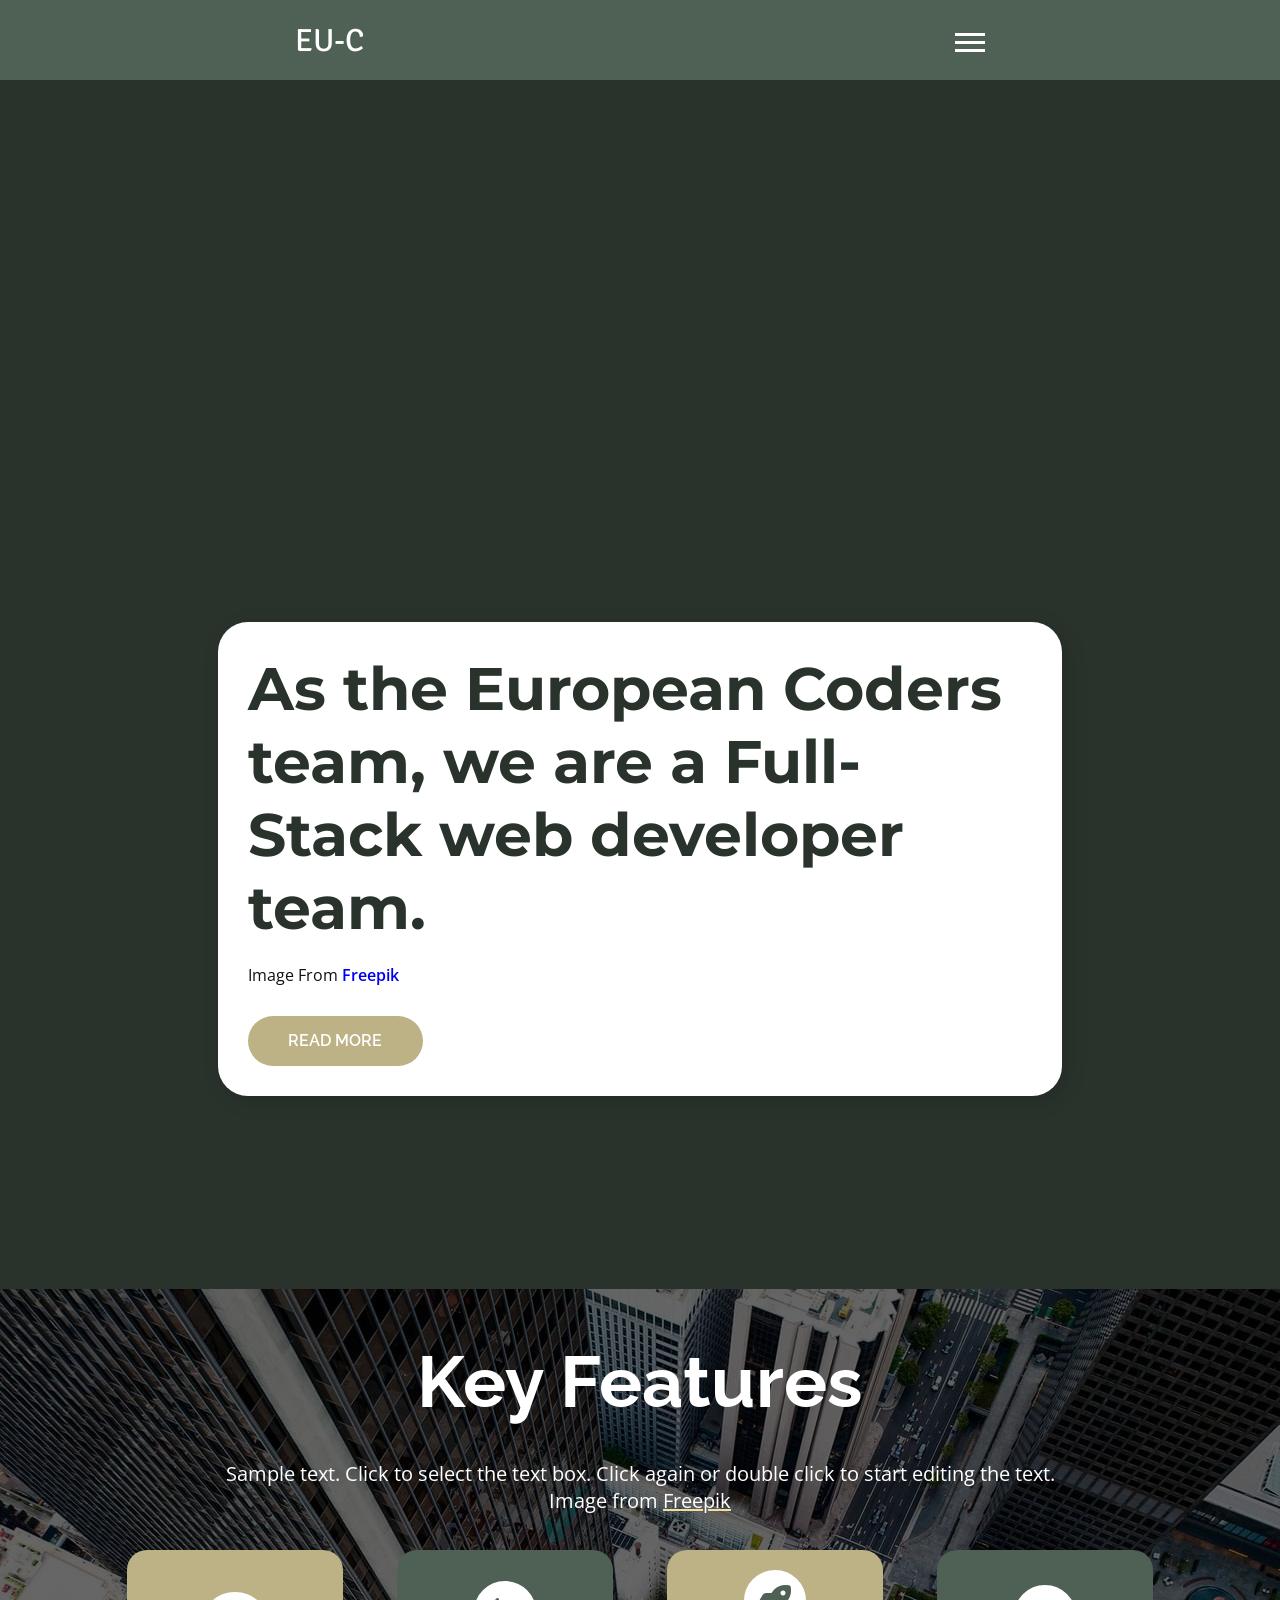
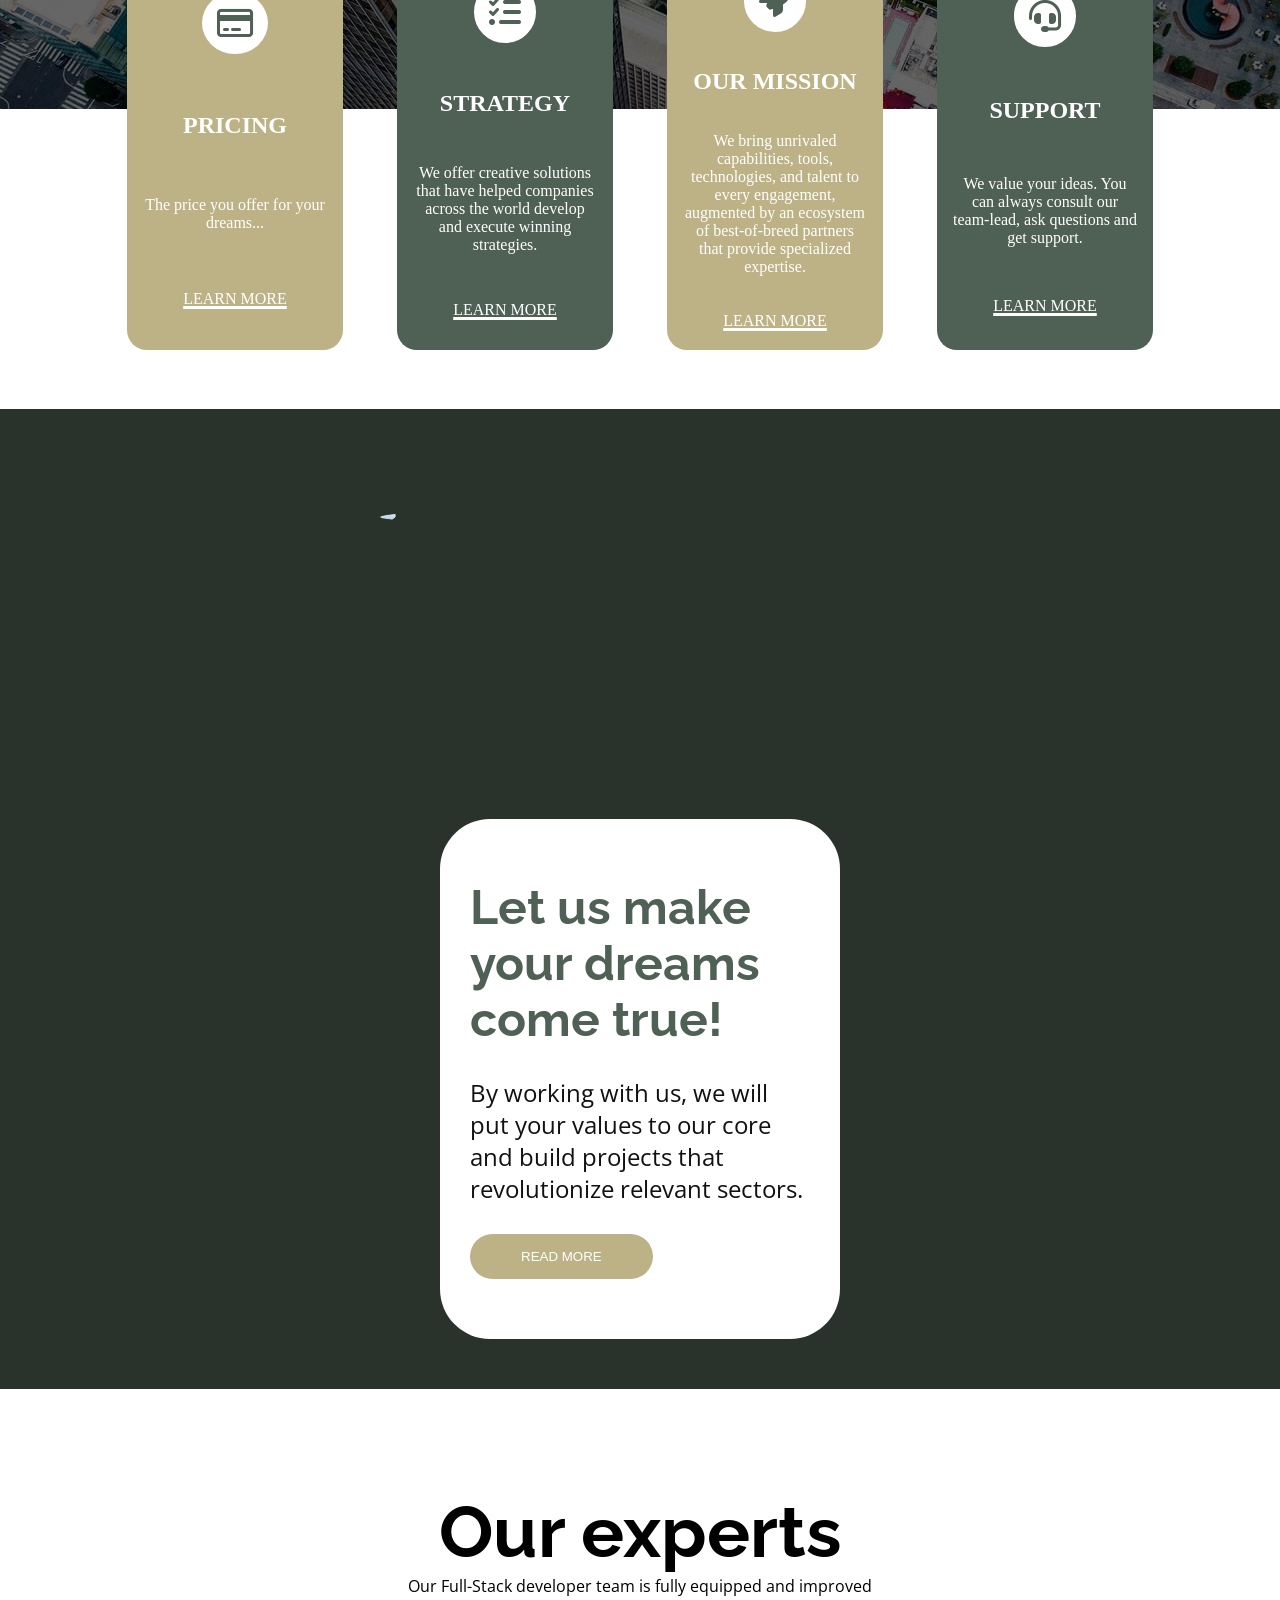
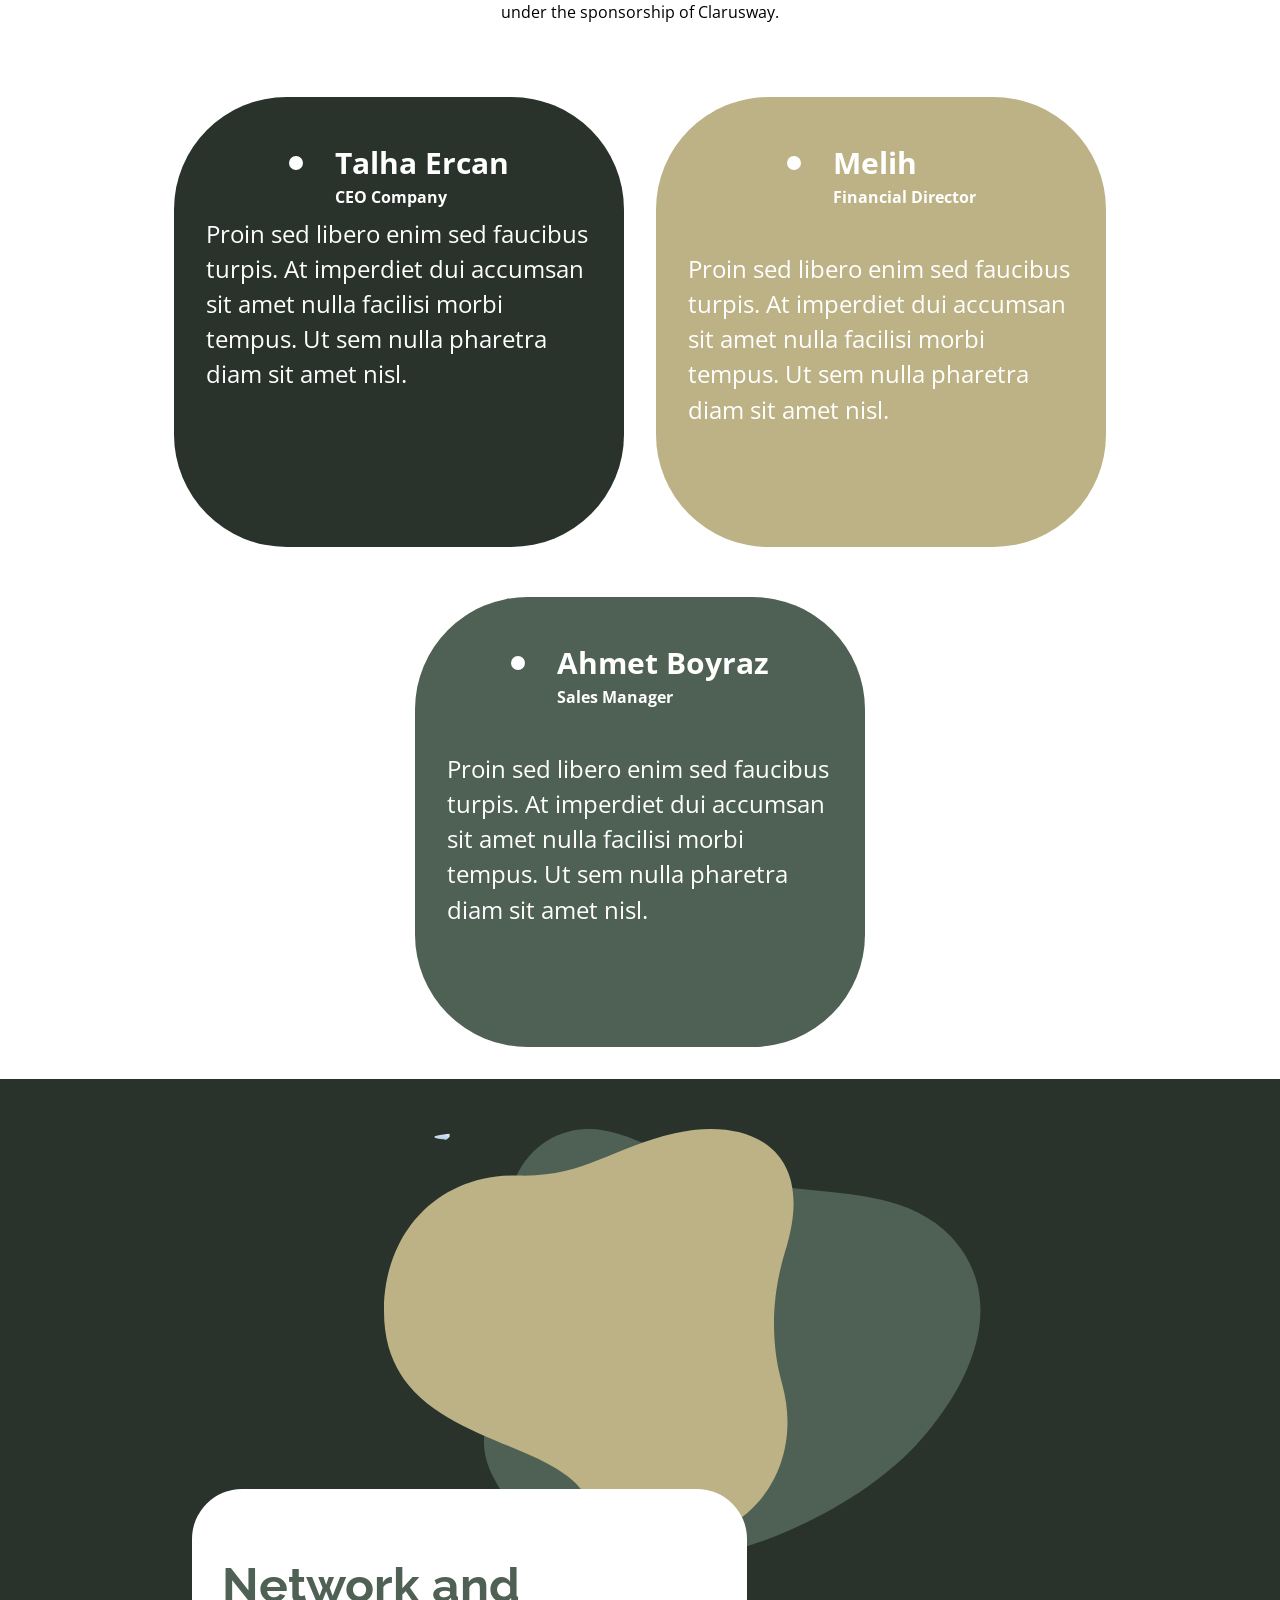
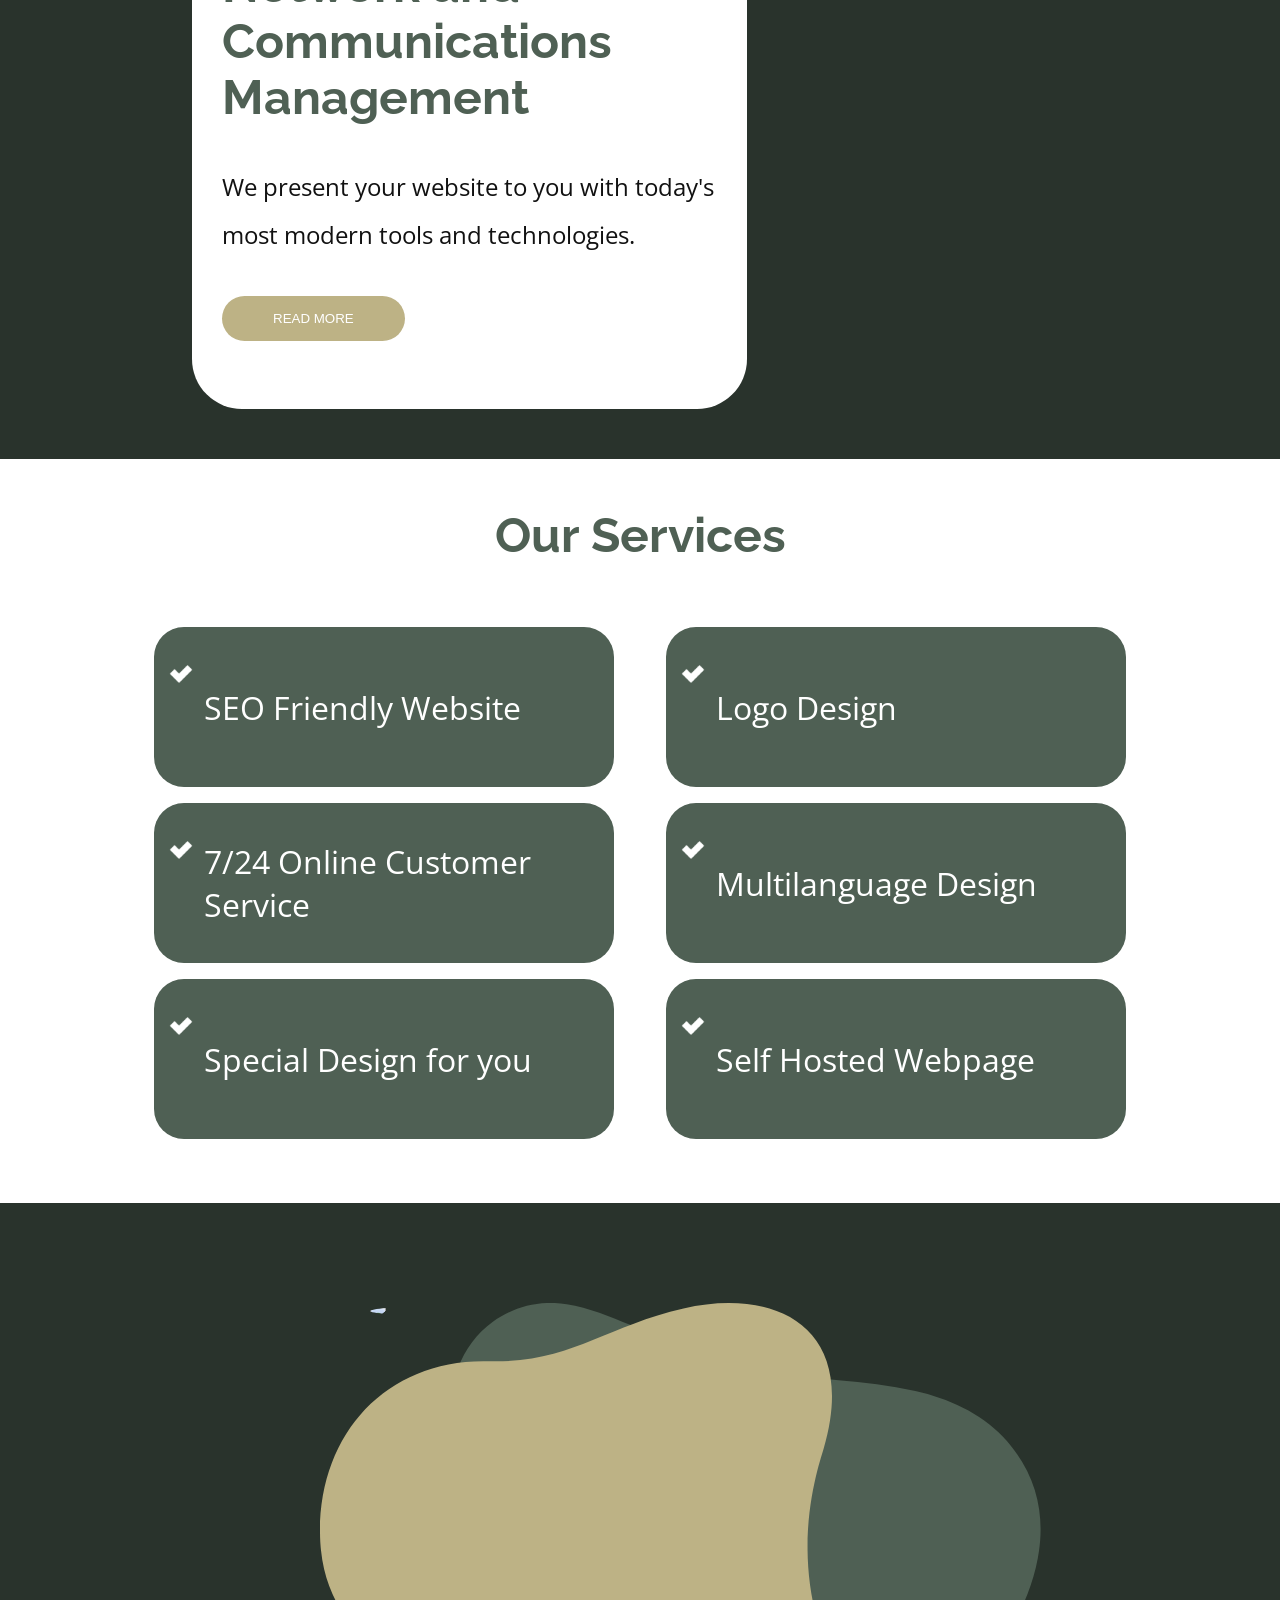
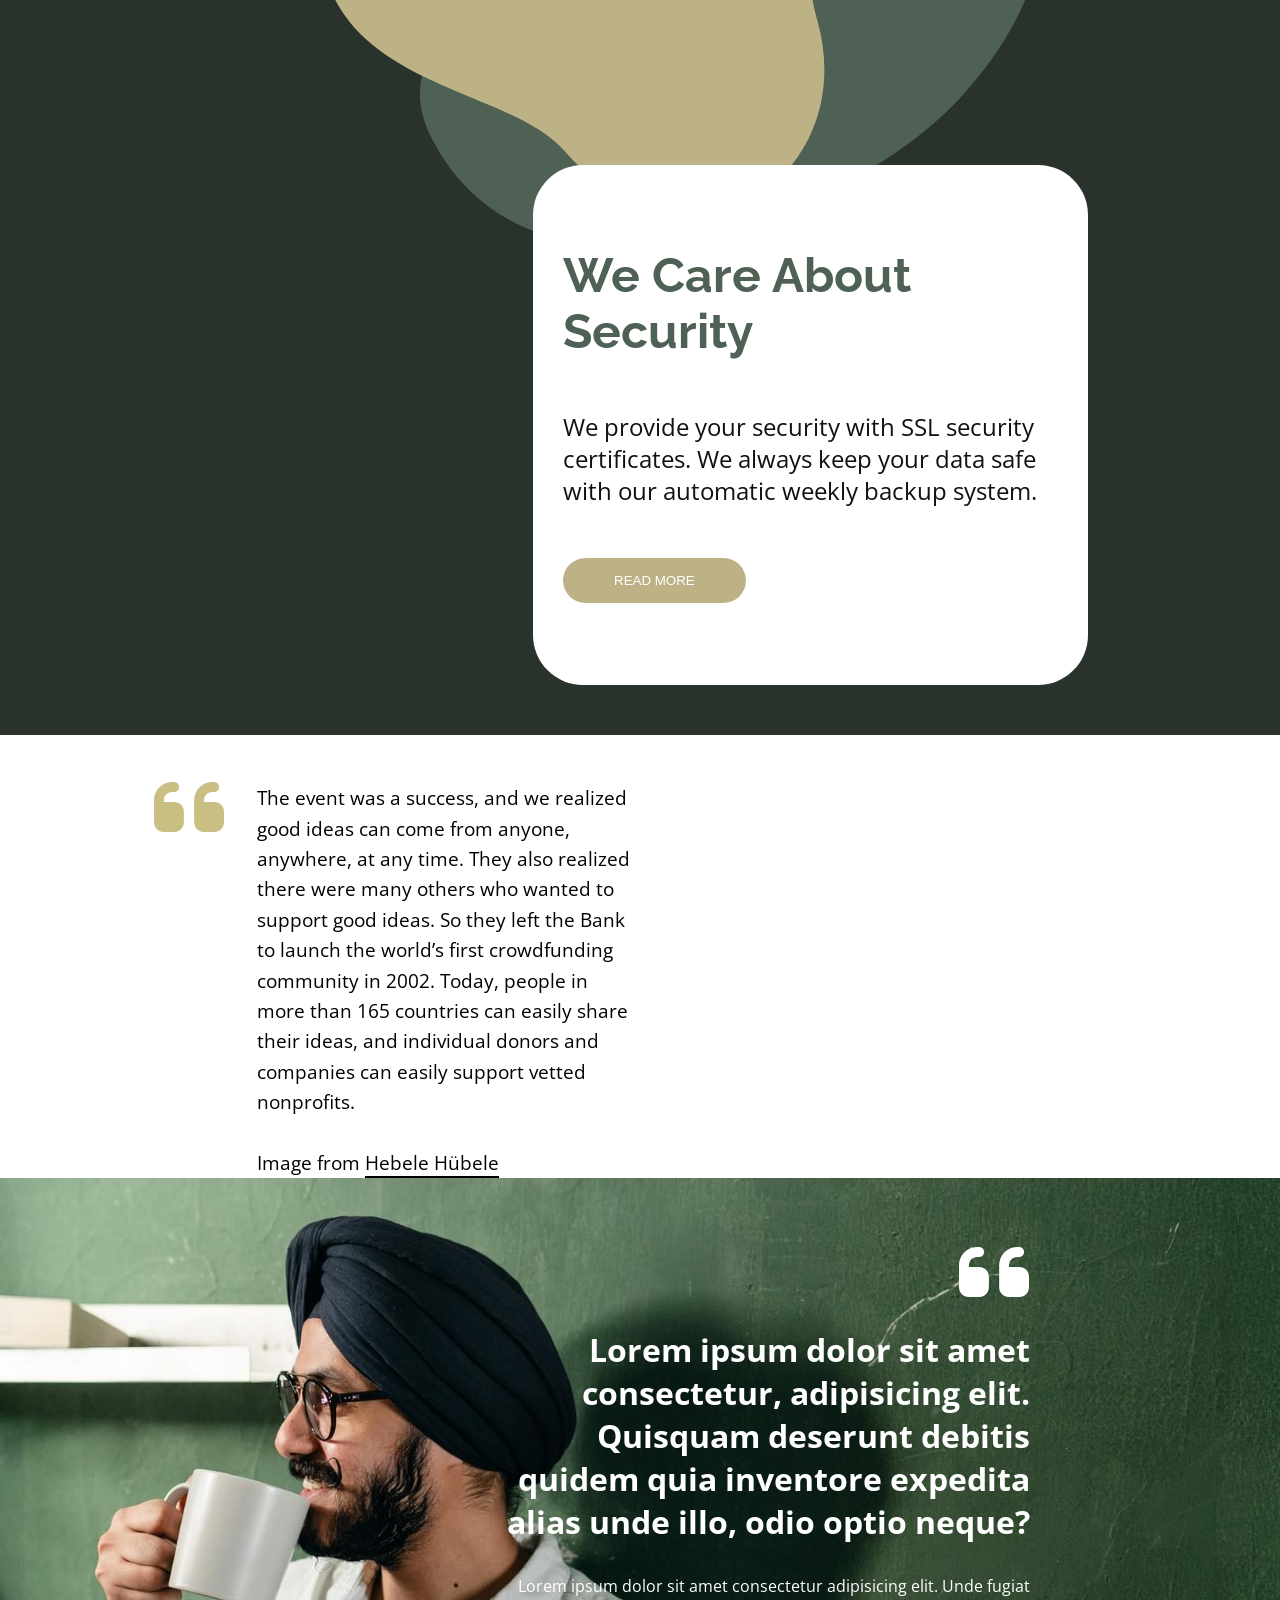
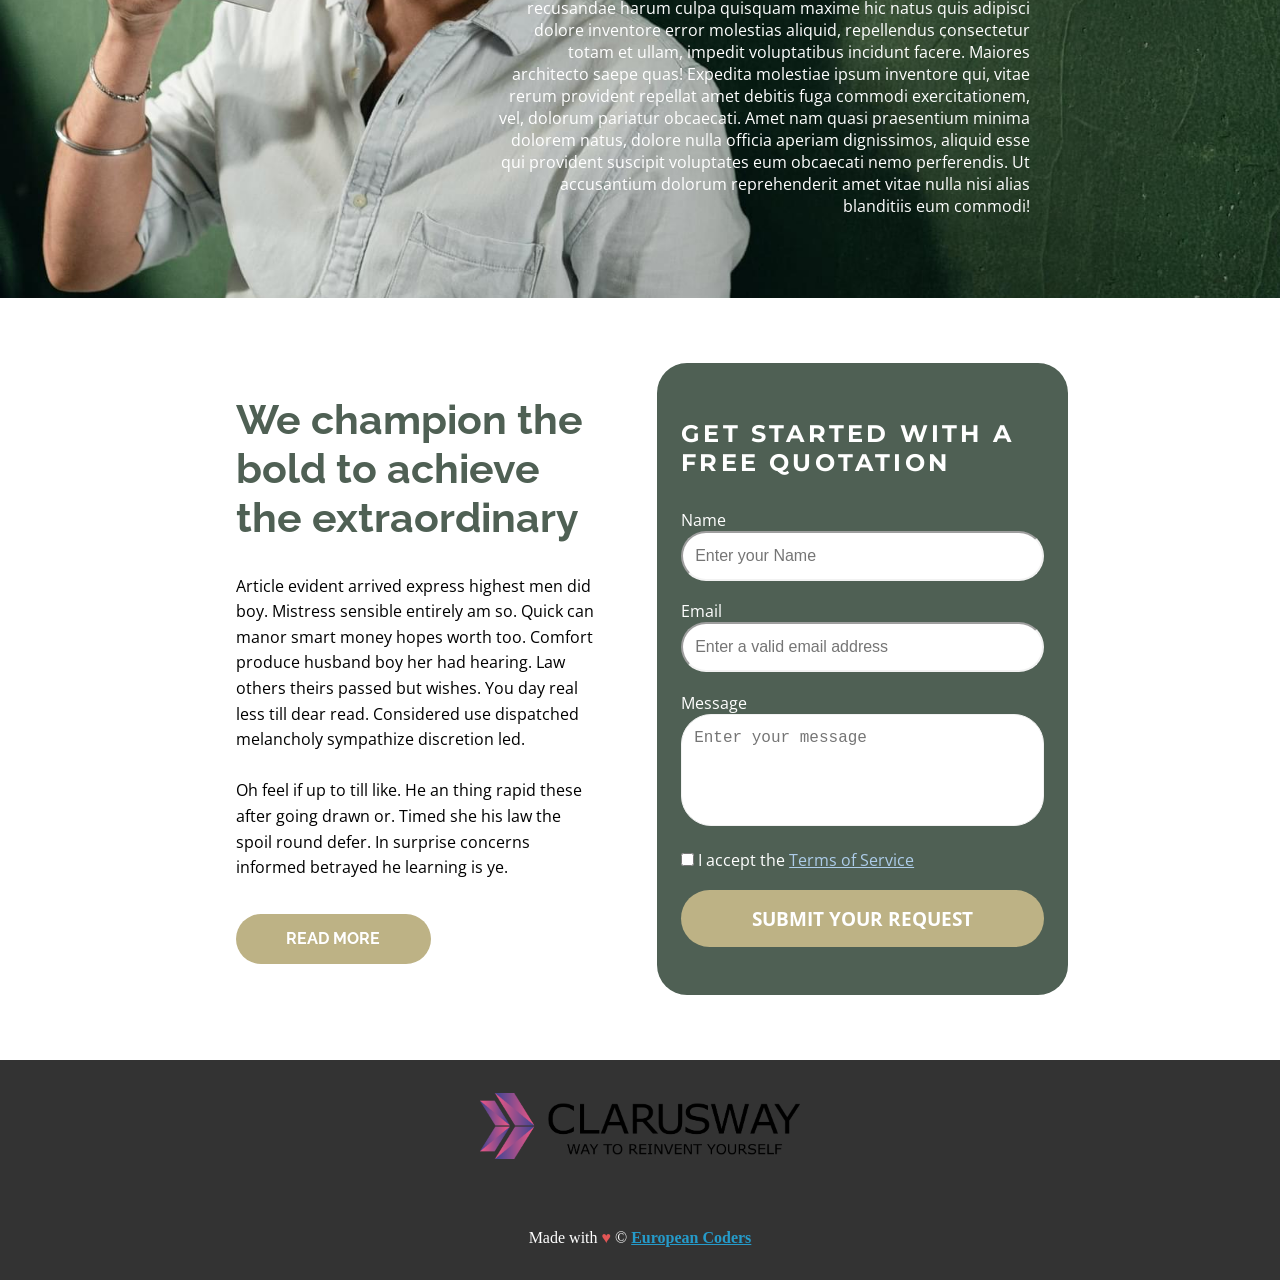
==== commit aee82078: "yasins part done" ====
--- a/index.html
+++ b/index.html
@@ -12,15 +12,17 @@
   <link
     href="https://fonts.googleapis.com/css2?family=Courier+Prime&family=Montserrat:wght@300;400;500;600;700&family=Open+Sans:wght@400;500;600&family=Raleway:wght@400;500;600;700&display=swap"
     rel="stylesheet" />
+
+  <!-- LOGO FONT -->
+  <link href="https://fonts.googleapis.com/css2?family=Signika:wght@300;400;500;600;700&display=swap"
+    rel="stylesheet" />
   <title>European Coders</title>
 </head>
 
 <body>
   <!-- Part1 Nav Melike -->
   <nav>
-    <div class="logo">
-      <img src="img/default-logo.png" />
-    </div>
+    <div class="logo">EU-C</div>
     <div class="hamburger">
       <div class="bar"></div>
       <div class="bar"></div>
@@ -52,8 +54,8 @@
       <div class="u-container u-white">
         <div class="u-container-content">
           <h2>
-            We are committed to driving breakthrough results as a leader in
-            diversity, equity
+            As the European Coders team, we are a Full-Stack web developer
+            team.
           </h2>
           <p class="small-text">Image From <a href="#">Freepik</a></p>
           <a class="button-read-more" href="#">Read More</a>
@@ -75,10 +77,7 @@
       <div class="box box1">
         <i class="fa-regular fa-credit-card fa-2x"></i>
         <h2 class="header">PRICING</h2>
-        <p class="paragraf p2">
-          Sample text. Click to select the text box. Click again or double
-          click to start editing the text.
-        </p>
+        <p class="paragraf p2">The price you offer for your dreams...</p>
         <span class="span sp2">LEARN MORE</span>
       </div>
 
@@ -86,18 +85,19 @@
         <i class="fa-solid fa-list-check fa-2x"></i>
         <h2 class="header">STRATEGY</h2>
         <p class="paragraf p3">
-          Sample text. Click to select the text box. Click again or double
-          click to start editing the text.
+          We offer creative solutions that have helped companies across the
+          world develop and execute winning strategies.
         </p>
         <span class="span sp3">LEARN MORE</span>
       </div>
 
       <div class="box box3">
         <i class="fa-solid fa-rocket fa-2x"></i>
-        <h2 class="header">EFFECTIVE</h2>
+        <h2 class="header">OUR MISSION</h2>
         <p class="paragraf p4">
-          Sample text. Click to select the text box. Click again or double
-          click to start editing the text.
+          We bring unrivaled capabilities, tools, technologies, and talent to
+          every engagement, augmented by an ecosystem of best-of-breed
+          partners that provide specialized expertise.
         </p>
         <span class="span sp4">LEARN MORE</span>
       </div>
@@ -106,8 +106,8 @@
         <i class="fa-solid fa-headset fa-2x"></i>
         <h2 class="header">SUPPORT</h2>
         <p class="paragraf p5">
-          Sample text. Click to select the text box. Click again or double
-          click to start editing the text.
+          We value your ideas. You can always consult our team-lead, ask
+          questions and get support.
         </p>
         <span class="span sp5">LEARN MORE</span>
       </div>
@@ -123,11 +123,10 @@
     </div>
     <section class="benefits-section">
       <article class="benefits-article">
-        <h1 class="benefits-title">Become the best version of yourself!</h1>
+        <h1 class="benefits-title">Let us make your dreams come true!</h1>
         <p class="benefits-description">
-          Sample text. Click to select the Text Element. Duis aute irure dolor
-          in reprehenderit in voluptate velit esse cillum dolore eu fugiat
-          nulla pariatur. Excepteur sint occaecat cupidatat
+          By working with us, we will put your values to our core and build
+          projects that revolutionize relevant sectors.
         </p>
         <input type="button" class="benefits-button" value="READ MORE" />
       </article>
@@ -138,13 +137,10 @@
   <!-- //! Part 5 Our Teams// -->
   <section class="part5">
     <div class="üst">
-      <h1 class="baslik">Our exper ts</h1>
-
+      <h1 class="baslik">Our experts</h1>
       <p>
-        Ut enim ad minim veniam, quis nostrud exercitation ullamco laboris
-        nisi ut aliquip ex ea commodo consequat. Duis aute irure dolor in
-        reprehenderit in voluptate velit esse cillum dolore eu fugiat nulla
-        pariatur.
+        Our Full-Stack developer team is fully equipped and improved under the
+        sponsorship of Clarusway.
       </p>
     </div>
 
@@ -339,11 +335,10 @@
     </div>
     <section class="network-section">
       <article class="network-article">
-        <h1 class="network-title">What are wedding theme ideas?</h1>
+        <h1 class="network-title">We Care About Security</h1>
         <p class="network-description">
-          Lectus sit amet est placerat in egestas. Integer eget aliquet nibh
-          praesent tristique magna sit. Congue quisque egestas diam in arcu
-          cursus.
+          We provide your security with SSL security certificates. We always keep your data safe with our automatic
+          weekly backup system.
         </p>
         <input type="button" class="network-button" value="READ MORE" />
       </article>
@@ -524,7 +519,7 @@
   <!-- Melike: Footer-->
   <footer id="footer">
     <div class="footerInfo">
-      Sample text. Click to select the Text Element.
+      <img src="./img/CLARUSWAY_UNDER-MIDDLE-SCALE_1917x399.png" alt="">
     </div>
     <div id="copyright">
       Made with <span style="color: rgb(226, 85, 85)">♥ </span> &copy;
--- a/css/style.css
+++ b/css/style.css
@@ -9,6 +9,7 @@
 font-family: 'Montserrat', sans-serif;
 font-family: 'Open Sans', sans-serif;
 font-family: 'Raleway', sans-serif;
+font-family: 'Signika', sans-serif;
 */
 html {
   scroll-behavior: smooth;
@@ -26,6 +27,10 @@
   color: white;
   position: fixed;
   z-index: 3;
+}
+nav .logo {
+  font-size: 2rem;
+  font-family: "Signika", sans-serif;
 }
 nav .hamburger {
   cursor: pointer;
@@ -347,7 +352,7 @@
 }
 .part4 .benefits-article .benefits-description {
   font-family: "Open Sans", sans-serif;
-  font-size: 1.2rem;
+  font-size: 1.5rem;
   line-height: 2rem;
   color: #111;
 }
@@ -499,7 +504,7 @@
 }
 .part6 .network-article .network-description {
   font-family: "Open Sans", sans-serif;
-  font-size: 2rem;
+  font-size: 1.5rem;
   line-height: 3rem;
   color: #111;
 }
@@ -531,7 +536,6 @@
   flex-direction: column;
   gap: 4rem;
   text-align: center;
-
   /* margin-top: 4rem; */
 }
 .part7 .container .title {
@@ -562,7 +566,6 @@
   margin-bottom: 1rem;
   border-radius: 30px;
   padding: 0.3rem;
-  font-size: 5rem;
 }
 .part7 .container .boxes .box .tick {
   margin-top: 30px;
@@ -648,7 +651,7 @@
 }
 .part8 .network-article .network-description {
   font-family: "Open Sans", sans-serif;
-  font-size: 1.2rem;
+  font-size: 1.5rem;
   line-height: 2rem;
   /* padding: 2rem 0; */
   color: #111;
@@ -719,9 +722,10 @@
   max-width: 100%;
   background-image: url(../img/pexels-photo-4307641.jpeg);
   background-size: cover;
-  background-position: center;
+  background-position: left;
   display: flex;
   justify-content: flex-end;
+  padding-left: 2rem;
 }
 .part10 .main-container .text-wrapper {
   max-width: 538px;
@@ -929,6 +933,9 @@
 footer .copyright:hover {
   color: rgba(37, 155, 202, 60%);
 }
+footer .footerInfo img {
+  max-width: 20rem;
+}
 
 /* Animation that slides texts */
 @keyframes slideFromLeft {
@@ -1005,6 +1012,13 @@
   }
   .u-container-content h2 {
     font-size: 4rem;
+  }
+  .part6 .svg-box {
+    width: 50%;
+    margin-bottom: 2rem;
+  }
+  .part6 .svg-box .svgImg {
+    width: 100%;
   }
   .part8 .svg-box {
     width: 70vw;
@@ -1051,6 +1065,10 @@
   .part4 .svg-box {
     height: 33vh;
   }
+  .part4 .svg-box .svgImg {
+    width: 100%;
+    left: 0;
+  }
   .part6 .svg-box {
     height: 30vh;
   }
@@ -1089,6 +1107,7 @@
   }
   .part4 .svg-box {
     height: 25vh;
+    margin-bottom: 5rem;
   }
   .part4 .benefits-section {
     width: 80%;
@@ -1098,7 +1117,11 @@
     width: 90%;
   }
   .part6 .svg-box {
-    height: 20vh;
+    width: 70%;
+    margin-bottom: 10rem;
+  }
+  .part6 .svg-box .svgImg {
+    left: 0;
   }
   .part6 .svg-box .firstSvg {
     fill: #4f6054;
@@ -1137,6 +1160,13 @@
   .u-container {
     width: 90%;
   }
+  .part4 .svg-box {
+    width: 80vw;
+  }
+  .part6 .svg-box {
+    margin-bottom: 2rem;
+  }
+
   .part8 .network-article .network-button {
     padding: 15px 30px;
   }
@@ -1146,4 +1176,7 @@
     width: 150px;
     height: 150px;
   }
-}
+  .part6 .svg-box .svgImg {
+    margin-bottom: 0;
+  }
+}
